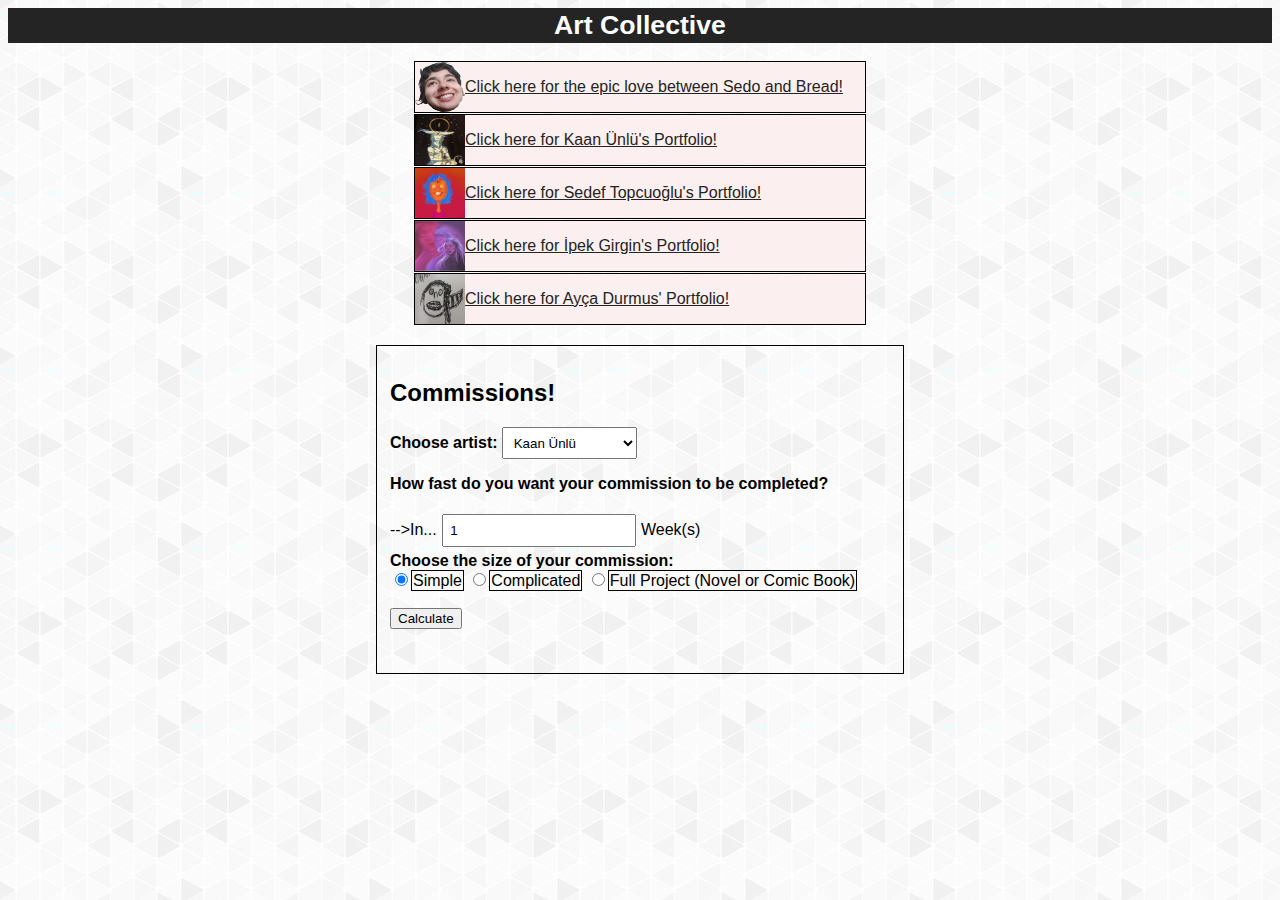
==== index.html @ 6aa2db75 "uhhhh" ====
<html>
    <head>
        <title>Main Page</title>
        <meta charset="UTF-8">
        <meta name="viewport" content="width=device-width, initial-scale=1.0">
        <script src="script\jquery-3.4.1.min.js" type="text/javascript"></script>
        <script src="script\main.js" type="text/javascript"> </script>
        <link rel="stylesheet" type="text/css" href="script\main.css">
        <style>
        body{
          background-image: url("images/mainbg.png");
        }
        </style>
    </head>
    <body>
      <h1>Art Collective</h1>
      <div id="portfolio">
        <div id= "game" class="port">
          <img src="images\sedef normal.png" class="icons">
          <p> <a href="game.html">Click here for the epic love between Sedo and Bread!</a></p>
        </div>
        <div id= kaan class="port">
          <img src="images\kaan\icon.jpg" class="icons">
          <p> <a href="kaan.html">Click here for Kaan Ünlü's Portfolio! </a></p>
        </div>

        <div id=sedef class="port">
          <img src="images\sedef\icon.PNG" class="icons">
          <p> <a href="sedef.html">Click here for Sedef Topcuoğlu's Portfolio!</a></p>
        </div>

        <div id=ipek class="port">
          <img src="images\ipek\icon.jpeg" class="icons">
          <p> <a href="ipek.html">Click here for İpek Girgin's Portfolio!</a></p>
        </div>

        <div id=ayca class="port">
          <img src="images\ayca\icon.jpeg" class="icons">
          <p> <a href="ayca.html">Click here for Ayça Durmus' Portfolio!</a></p>
        </div>
    </div>
      <div id="form">
      <h2>Commissions!</h2>
      <b>Choose artist:</b>
      <select name="artist" id="artist">
        <option value="0">Kaan Ünlü</option>
        <option value="1">Sedef Topçuoğlu</option>
        <option value="2">İpek Girgin</option>
        <option value="3">Ayça Durmuş</option>
      </select>

      <p><b>How fast do you want your commission to be completed?</b></p>
      -->In...<input type="text" name="time" value="1" id="time">Week(s)
      <br/>

      <b>Choose the size of your commission:</b><br/>
      <input type="radio" name="size" id="size" value="0" checked><span>Simple</span>
      <input type="radio" name="size" id="size" value="1"><span>Complicated</span>
      <input type="radio" name="size" id ="size"value="2"><span>Full Project (Novel or Comic Book)</span>

      <br/><br/><button id="button">Calculate</button>
      <div id="res"></div>
      <br/>
    </div>

    </body>
</html>
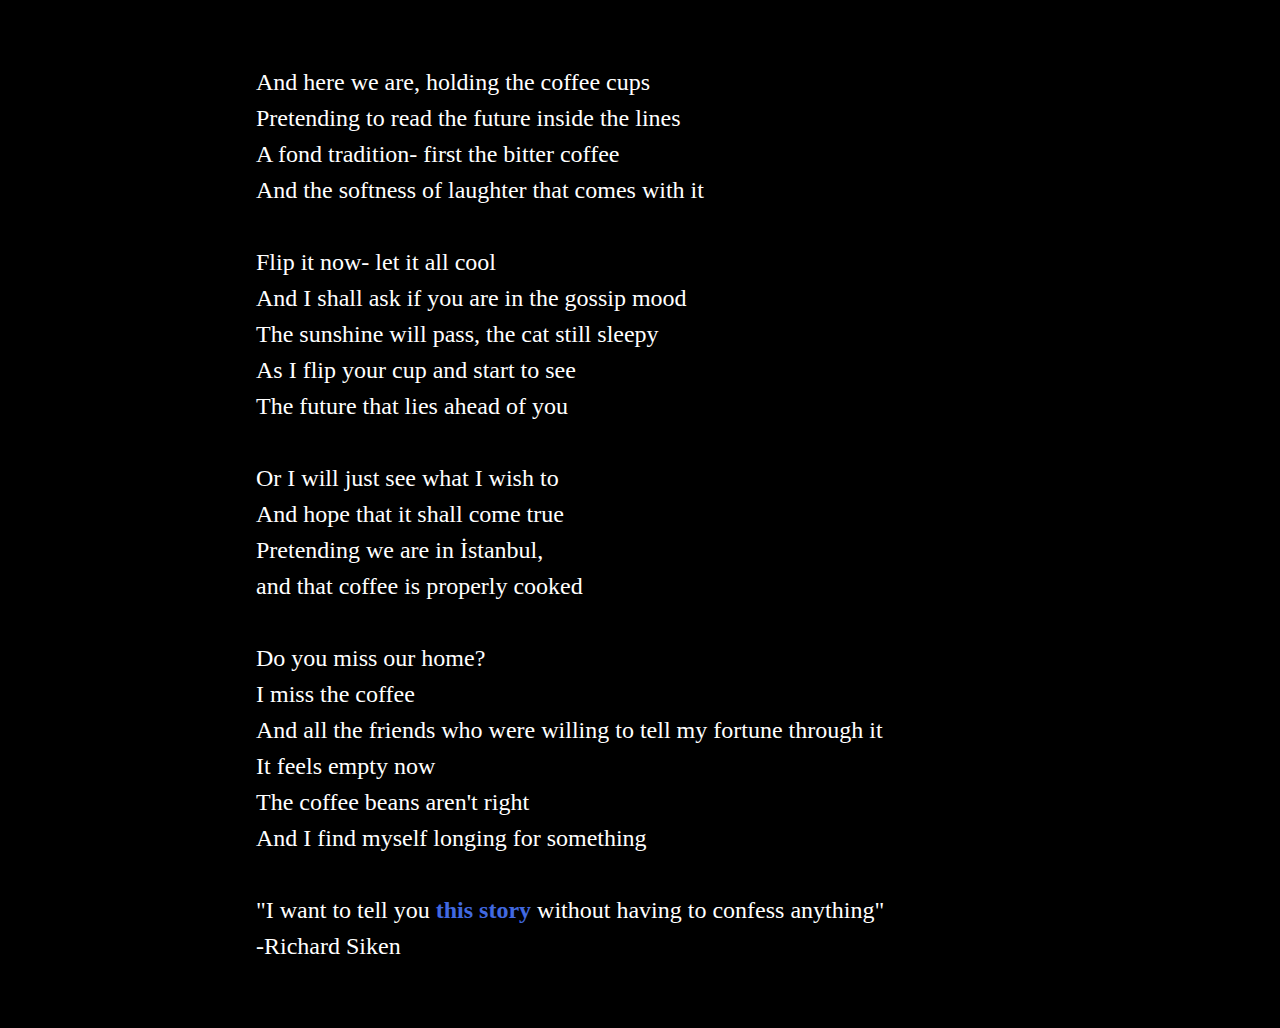
==== commit 4f70fe1d: "Added Twine" ====
--- a/index.html
+++ b/index.html
@@ -1,67 +1,207 @@
+<!DOCTYPE html>
 <html>
-    <head>
-        <title>Main Page</title>
-        <meta charset="UTF-8">
-        <meta name="viewport" content="width=device-width, initial-scale=1.0">
-        <script src="script\jquery-3.4.1.min.js" type="text/javascript"></script>
-        <script src="script\main.js" type="text/javascript"> </script>
-        <link rel="stylesheet" type="text/css" href="script\main.css">
-        <style>
-        body{
-          background-image: url("images/mainbg.png");
-        }
-        </style>
-    </head>
-    <body>
-      <h1>Art Collective</h1>
-      <div id="portfolio">
-        <div id= "game" class="port">
-          <img src="images\sedef normal.png" class="icons">
-          <p> <a href="game.html">Click here for the epic love between Sedo and Bread!</a></p>
-        </div>
-        <div id= kaan class="port">
-          <img src="images\kaan\icon.jpg" class="icons">
-          <p> <a href="kaan.html">Click here for Kaan Ünlü's Portfolio! </a></p>
-        </div>
-
-        <div id=sedef class="port">
-          <img src="images\sedef\icon.PNG" class="icons">
-          <p> <a href="sedef.html">Click here for Sedef Topcuoğlu's Portfolio!</a></p>
-        </div>
-
-        <div id=ipek class="port">
-          <img src="images\ipek\icon.jpeg" class="icons">
-          <p> <a href="ipek.html">Click here for İpek Girgin's Portfolio!</a></p>
-        </div>
-
-        <div id=ayca class="port">
-          <img src="images\ayca\icon.jpeg" class="icons">
-          <p> <a href="ayca.html">Click here for Ayça Durmus' Portfolio!</a></p>
-        </div>
-    </div>
-      <div id="form">
-      <h2>Commissions!</h2>
-      <b>Choose artist:</b>
-      <select name="artist" id="artist">
-        <option value="0">Kaan Ünlü</option>
-        <option value="1">Sedef Topçuoğlu</option>
-        <option value="2">İpek Girgin</option>
-        <option value="3">Ayça Durmuş</option>
-      </select>
-
-      <p><b>How fast do you want your commission to be completed?</b></p>
-      -->In...<input type="text" name="time" value="1" id="time">Week(s)
-      <br/>
-
-      <b>Choose the size of your commission:</b><br/>
-      <input type="radio" name="size" id="size" value="0" checked><span>Simple</span>
-      <input type="radio" name="size" id="size" value="1"><span>Complicated</span>
-      <input type="radio" name="size" id ="size"value="2"><span>Full Project (Novel or Comic Book)</span>
-
-      <br/><br/><button id="button">Calculate</button>
-      <div id="res"></div>
-      <br/>
-    </div>
-
-    </body>
+<head>
+<meta charset="utf-8">
+<title>what the eye sees</title>
+<style title="Twine CSS">@-webkit-keyframes appear{0%{opacity:0}to{opacity:1}}@keyframes appear{0%{opacity:0}to{opacity:1}}@-webkit-keyframes fade-in-out{0%,to{opacity:0}50%{opacity:1}}@keyframes fade-in-out{0%,to{opacity:0}50%{opacity:1}}@-webkit-keyframes rumble{50%{-webkit-transform:translateY(-0.2em);transform:translateY(-0.2em)}}@keyframes rumble{50%{-webkit-transform:translateY(-0.2em);transform:translateY(-0.2em)}}@-webkit-keyframes shudder{50%{-webkit-transform:translateX(0.2em);transform:translateX(0.2em)}}@keyframes shudder{50%{-webkit-transform:translateX(0.2em);transform:translateX(0.2em)}}@-webkit-keyframes box-flash{0%{background-color:white;color:white}}@keyframes box-flash{0%{background-color:white;color:white}}@-webkit-keyframes pulse{0%{-webkit-transform:scale(0, 0);transform:scale(0, 0)}20%{-webkit-transform:scale(1.2, 1.2);transform:scale(1.2, 1.2)}40%{-webkit-transform:scale(0.9, 0.9);transform:scale(0.9, 0.9)}60%{-webkit-transform:scale(1.05, 1.05);transform:scale(1.05, 1.05)}80%{-webkit-transform:scale(0.925, 0.925);transform:scale(0.925, 0.925)}to{-webkit-transform:scale(1, 1);transform:scale(1, 1)}}@keyframes pulse{0%{-webkit-transform:scale(0, 0);transform:scale(0, 0)}20%{-webkit-transform:scale(1.2, 1.2);transform:scale(1.2, 1.2)}40%{-webkit-transform:scale(0.9, 0.9);transform:scale(0.9, 0.9)}60%{-webkit-transform:scale(1.05, 1.05);transform:scale(1.05, 1.05)}80%{-webkit-transform:scale(0.925, 0.925);transform:scale(0.925, 0.925)}to{-webkit-transform:scale(1, 1);transform:scale(1, 1)}}@-webkit-keyframes shudder-in{0%, to{-webkit-transform:translateX(0em);transform:translateX(0em)}5%, 25%, 45%{-webkit-transform:translateX(-1em);transform:translateX(-1em)}15%, 35%, 55%{-webkit-transform:translateX(1em);transform:translateX(1em)}65%{-webkit-transform:translateX(-0.6em);transform:translateX(-0.6em)}75%{-webkit-transform:translateX(0.6em);transform:translateX(0.6em)}85%{-webkit-transform:translateX(-0.2em);transform:translateX(-0.2em)}95%{-webkit-transform:translateX(0.2em);transform:translateX(0.2em)}}@keyframes shudder-in{0%, to{-webkit-transform:translateX(0em);transform:translateX(0em)}5%, 25%, 45%{-webkit-transform:translateX(-1em);transform:translateX(-1em)}15%, 35%, 55%{-webkit-transform:translateX(1em);transform:translateX(1em)}65%{-webkit-transform:translateX(-0.6em);transform:translateX(-0.6em)}75%{-webkit-transform:translateX(0.6em);transform:translateX(0.6em)}85%{-webkit-transform:translateX(-0.2em);transform:translateX(-0.2em)}95%{-webkit-transform:translateX(0.2em);transform:translateX(0.2em)}}.debug-mode tw-expression[type=hookref]{background-color:rgba(115,123,140,0.15)}.debug-mode tw-expression[type=hookref]::after{font-size:0.8rem;padding-left:0.2rem;padding-right:0.2rem;vertical-align:top;content:"?" attr(name)}.debug-mode tw-expression[type=variable]{background-color:rgba(140,128,115,0.15)}.debug-mode tw-expression[type=variable]::after{font-size:0.8rem;padding-left:0.2rem;padding-right:0.2rem;vertical-align:top;content:"$" attr(name)}.debug-mode tw-expression[type=tempVariable]{background-color:rgba(140,128,115,0.15)}.debug-mode tw-expression[type=tempVariable]::after{font-size:0.8rem;padding-left:0.2rem;padding-right:0.2rem;vertical-align:top;content:"_" attr(name)}.debug-mode tw-expression[type=macro]:nth-of-type(4n+0){background-color:rgba(136,153,102,0.15)}.debug-mode tw-expression[type=macro]:nth-of-type(2n+1){background-color:rgba(102,153,102,0.15)}.debug-mode tw-expression[type=macro]:nth-of-type(4n+2){background-color:rgba(102,153,136,0.15)}.debug-mode tw-expression[type=macro][name="display"]{background-color:rgba(0,170,255,0.1) !important}.debug-mode tw-expression[type=macro][name="if"],.debug-mode tw-expression[type=macro][name="if"]+tw-hook:not([name]),.debug-mode tw-expression[type=macro][name="unless"],.debug-mode tw-expression[type=macro][name="unless"]+tw-hook:not([name]),.debug-mode tw-expression[type=macro][name="elseif"],.debug-mode tw-expression[type=macro][name="elseif"]+tw-hook:not([name]),.debug-mode tw-expression[type=macro][name="else"],.debug-mode tw-expression[type=macro][name="else"]+tw-hook:not([name]){background-color:rgba(0,255,0,0.1) !important}.debug-mode tw-expression[type=macro].false{background-color:rgba(255,0,0,0.2) !important}.debug-mode tw-expression[type=macro].false+tw-hook:not([name]){display:none}.debug-mode tw-expression[type=macro][name="a"],.debug-mode tw-expression[type=macro][name="array"],.debug-mode tw-expression[type=macro][name="datamap"],.debug-mode tw-expression[type=macro][name="dataset"],.debug-mode tw-expression[type=macro][name="colour"],.debug-mode tw-expression[type=macro][name="color"],.debug-mode tw-expression[type=macro][name="num"],.debug-mode tw-expression[type=macro][name="number"],.debug-mode tw-expression[type=macro][name="text"],.debug-mode tw-expression[type=macro][name="print"]{background-color:rgba(255,255,0,0.2) !important}.debug-mode tw-expression[type=macro][name="put"],.debug-mode tw-expression[type=macro][name="set"]{background-color:rgba(255,128,0,0.2) !important}.debug-mode tw-expression[type=macro][name="script"]{background-color:rgba(255,191,0,0.2) !important}.debug-mode tw-expression[type=macro][name="style"]{background-color:rgba(185,198,198,0.2) !important}.debug-mode tw-expression[type=macro][name^="link"],.debug-mode tw-expression[type=macro][name^="click"],.debug-mode tw-expression[type=macro][name^="mouseover"],.debug-mode tw-expression[type=macro][name^="mouseout"]{background-color:rgba(128,223,32,0.2) !important}.debug-mode tw-expression[type=macro][name^="replace"],.debug-mode tw-expression[type=macro][name^="prepend"],.debug-mode tw-expression[type=macro][name^="append"],.debug-mode tw-expression[type=macro][name^="remove"]{background-color:rgba(223,96,32,0.2) !important}.debug-mode tw-expression[type=macro][name="live"]{background-color:rgba(32,96,223,0.2) !important}.debug-mode tw-expression[type=macro]::before{content:"(" attr(name) ":)";padding:0 0.5rem;font-size:1rem;vertical-align:middle;line-height:normal;background-color:inherit;border:1px solid rgba(255,255,255,0.5)}.debug-mode tw-hook{background-color:rgba(0,85,255,0.1) !important}.debug-mode tw-hook::before{font-size:0.8rem;padding-left:0.2rem;padding-right:0.2rem;vertical-align:top;content:"["}.debug-mode tw-hook::after{font-size:0.8rem;padding-left:0.2rem;padding-right:0.2rem;vertical-align:top;content:"]"}.debug-mode tw-hook[name]::after{font-size:0.8rem;padding-left:0.2rem;padding-right:0.2rem;vertical-align:top;content:"]<" attr(name) "|"}.debug-mode tw-pseudo-hook{background-color:rgba(255,170,0,0.1) !important}.debug-mode tw-collapsed::before{font-size:0.8rem;padding-left:0.2rem;padding-right:0.2rem;vertical-align:top;content:"{"}.debug-mode tw-collapsed::after{font-size:0.8rem;padding-left:0.2rem;padding-right:0.2rem;vertical-align:top;content:"}"}.debug-mode tw-verbatim::before,.debug-mode tw-verbatim::after{font-size:0.8rem;padding-left:0.2rem;padding-right:0.2rem;vertical-align:top;content:"`"}.debug-mode tw-align[style*="text-align: center"]{background:linear-gradient(to right, rgba(255,204,189,0) 0%, rgba(255,204,189,0.25) 50%, rgba(255,204,189,0) 100%)}.debug-mode tw-align[style*="text-align: left"]{background:linear-gradient(to right, rgba(255,204,189,0.25) 0%, rgba(255,204,189,0) 100%)}.debug-mode tw-align[style*="text-align: right"]{background:linear-gradient(to right, rgba(255,204,189,0) 0%, rgba(255,204,189,0.25) 100%)}.debug-mode tw-column{background-color:rgba(189,228,255,0.2)}.debug-mode tw-enchantment{animation:enchantment 0.5s infinite;-webkit-animation:enchantment 0.5s infinite;border:1px solid}.debug-mode tw-link::after,.debug-mode tw-broken-link::after{font-size:0.8rem;padding-left:0.2rem;padding-right:0.2rem;vertical-align:top;content:attr(passage-name)}.debug-mode tw-include{background-color:rgba(204,128,51,0.1)}.debug-mode tw-include::before{font-size:0.8rem;padding-left:0.2rem;padding-right:0.2rem;vertical-align:top;content:attr(type) ' "' attr(title) '"'}@keyframes enchantment{0%,to{border-color:#ffb366}50%{border-color:#6fc}}@-webkit-keyframes enchantment{0%,to{border-color:#ffb366}50%{border-color:#6fc}}tw-debugger{position:fixed;box-sizing:border-box;bottom:0;right:0;z-index:999999;min-width:10em;min-height:1em;padding:1em;font-size:1.25em;font-family:sans-serif;border-left:solid #000 2px;border-top:solid #000 2px;border-top-left-radius:.5em;background:#fff;opacity:1}tw-debugger select{margin-right:1em;width:12em}tw-debugger .show-invisibles{border-radius:3px;border:solid #999 1px;background-color:#fff;font-size:inherit}.debug-mode tw-debugger .show-invisibles{background-color:#eee;box-shadow:inset #ddd 3px 5px 0.5em}tw-debugger .variables{display:-webkit-box;display:-webkit-flex;display:-moz-flex;display:-ms-flexbox;display:flex;-webkit-box-direction:normal;-webkit-box-orient:vertical;-webkit-flex-direction:column;-moz-flex-direction:column;-ms-flex-direction:column;flex-direction:column;position:absolute;bottom:100%;left:-2px;right:0;padding:1em;max-height:90vh;overflow-y:scroll;overflow-x:hidden;z-index:999998;background:#fff;border:inherit;border-top-left-radius:.5em;border-bottom-left-radius:.5em;font-size:0.8em}tw-debugger .variables:empty{display:none}tw-debugger .variables .variable-row{display:-webkit-box;display:-webkit-flex;display:-moz-flex;display:-ms-flexbox;display:flex;-webkit-box-direction:normal;-webkit-box-orient:horizontal;-webkit-flex-direction:row;-moz-flex-direction:row;-ms-flex-direction:row;flex-direction:row}tw-debugger .variables .variable-row:nth-child(2n){background:#EEE}tw-debugger .variables .variable-name{display:inline-block;width:50%}tw-debugger .variables .variable-name::before{content:"$"}tw-debugger .variables .variable-value{display:inline-block;width:50%}tw-link,.link,tw-icon,.enchantment-clickblock{cursor:pointer}tw-link,.enchantment-link{color:#4169E1;font-weight:bold;text-decoration:none;transition:color 0.2s ease-in-out}tw-link:hover,.enchantment-link:hover{color:#00bfff}tw-link:active,.enchantment-link:active{color:#DD4B39}.visited{color:#6941e1}.visited:hover{color:#E3E}tw-broken-link{color:#993333;border-bottom:2px solid #993333;cursor:not-allowed}.enchantment-mouseover{border-bottom:1px dashed #666}.enchantment-mouseout{border:rgba(64,149,191,0.25) 1px solid}.enchantment-mouseout:hover{background-color:rgba(64,149,191,0.25);border:transparent 1px solid;border-radius:0.2em}.enchantment-clickblock{box-shadow:inset 0 0 0 0.5vmax;display:block;color:rgba(65,105,225,0.5);transition:color 0.2s ease-in-out}.enchantment-clickblock:hover{color:rgba(0,191,255,0.5)}.enchantment-clickblock:active{color:rgba(222,78,59,0.5)}html{margin:0;height:100%;overflow-x:hidden}*,:before,:after{position:relative;box-sizing:inherit}body{margin:0;height:100%}tw-storydata{display:none}tw-story{display:-webkit-box;display:-webkit-flex;display:-moz-flex;display:-ms-flexbox;display:flex;-webkit-box-direction:normal;-webkit-box-orient:vertical;-webkit-flex-direction:column;-moz-flex-direction:column;-ms-flex-direction:column;flex-direction:column;font:100% Georgia, serif;box-sizing:border-box;width:100%;min-height:100%;font-size:1.5em;line-height:1.5em;padding:5% 20%;margin:0;background-color:#000;color:#fff}tw-passage{display:block}br+br{display:block;height:0;margin:0.8ex 0}tw-sidebar{left:-5em;width:3em;position:absolute;text-align:center;display:block}tw-icon{display:block;margin:0.5em 0;opacity:0.1;font-size:2.75em}tw-icon:hover{opacity:0.3}tw-hook:empty,tw-expression:empty{display:none}tw-error{display:inline-block;border-radius:0.2em;padding:0.2em;font-size:1rem;cursor:help}tw-error.error{background-color:rgba(223,58,190,0.4);color:#fff}tw-error.warning{background-color:rgba(223,140,58,0.4);color:#fff;display:none}.debug-mode tw-error.warning{display:inline}tw-error-explanation{display:block;font-size:0.8rem;line-height:1rem}tw-error-explanation-button{cursor:pointer;line-height:0em;border-radius:1px;border:1px solid black;font-size:0.8rem;margin:0 0.4rem;opacity:0.5}tw-error-explanation-button .folddown-arrowhead{display:inline-block}tw-notifier{border-radius:0.2em;padding:0.2em;font-size:1rem;background-color:rgba(223,182,58,0.4);display:none}.debug-mode tw-notifier{display:inline}tw-notifier::before{content:attr(message)}tw-colour{border:1px solid black;display:inline-block;width:1em;height:1em}h1{font-size:3em}h2{font-size:2.25em}h3{font-size:1.75em}h1,h2,h3,h4,h5,h6{line-height:1rem;margin:0.3em 0 0.6em 0}pre{font-size:1rem}small{font-size:70%}big{font-size:120%}mark{color:rgba(0,0,0,0.6);background-color:#ff9}ins{color:rgba(0,0,0,0.6);background-color:rgba(255,242,204,0.5);border-radius:0.5em;box-shadow:0em 0em 0.2em #ffe699;text-decoration:none}del{background-color:#000;text-decoration:none}center{text-align:center;margin:0 auto;width:60%}blink{text-decoration:none;animation:fade-in-out 1s steps(1, end) infinite alternate;-webkit-animation:fade-in-out 1s steps(1, end) infinite alternate}tw-align{display:block}tw-columns{display:-webkit-box;display:-webkit-flex;display:-moz-flex;display:-ms-flexbox;display:flex;-webkit-box-direction:normal;-webkit-box-orient:horizontal;-webkit-flex-direction:row;-moz-flex-direction:row;-ms-flex-direction:row;flex-direction:row;-webkit-box-pack:justify;-ms-flex-pack:justify;-webkit-justify-content:space-between;-moz-justify-content:space-between;justify-content:space-between}tw-outline{color:white;text-shadow:-1px -1px 0 #000, 1px -1px 0 #000, -1px 1px 0 #000, 1px 1px 0 #000}tw-shadow{text-shadow:0.08em 0.08em 0.08em #000}tw-emboss{text-shadow:0.08em 0.08em 0em #000;color:white}tw-condense{letter-spacing:-0.08em}tw-expand{letter-spacing:0.1em}tw-blur{color:transparent;text-shadow:0em 0em 0.08em #000}tw-blurrier{color:transparent;text-shadow:0em 0em 0.2em #000}tw-blurrier::selection{background-color:transparent;color:transparent}tw-blurrier::-moz-selection{background-color:transparent;color:transparent}tw-smear{color:transparent;text-shadow:0em 0em 0.02em rgba(0,0,0,0.75),-0.2em 0em 0.5em rgba(0,0,0,0.5),0.2em 0em 0.5em rgba(0,0,0,0.5)}tw-mirror{display:inline-block;transform:scaleX(-1);-webkit-transform:scaleX(-1)}tw-upside-down{display:inline-block;transform:scaleY(-1);-webkit-transform:scaleY(-1)}tw-fade-in-out{text-decoration:none;animation:fade-in-out 2s ease-in-out infinite alternate;-webkit-animation:fade-in-out 2s ease-in-out infinite alternate}tw-rumble{-webkit-animation:rumble linear 0.1s 0s infinite;animation:rumble linear 0.1s 0s infinite;display:inline-block}tw-shudder{-webkit-animation:shudder linear 0.1s 0s infinite;animation:shudder linear 0.1s 0s infinite;display:inline-block}tw-shudder-in{animation:shudder-in 1s ease-out;-webkit-animation:shudder-in 1s ease-out}.transition-in{-webkit-animation:appear 0ms step-start;animation:appear 0ms step-start}.transition-out{-webkit-animation:appear 0ms step-end;animation:appear 0ms step-end}[data-t8n^=fade-in].transition-in{-webkit-animation:appear .8s;animation:appear .8s}[data-t8n^=fade-in].transition-out{display:none}[data-t8n^=dissolve].transition-in{-webkit-animation:appear .8s;animation:appear .8s}[data-t8n^=dissolve].transition-out{-webkit-animation:appear .8s reverse;animation:appear .8s reverse}[data-t8n^=shudder-in].transition-in,.transition-in[data-t8n^=shudder]{display:inline-block;-webkit-animation:shudder-in .8s;animation:shudder-in .8s}[data-t8n^=shudder-out].transition-out,.transition-out[data-t8n^=shudder]{display:inline-block;-webkit-animation:shudder-out .8s;animation:shudder-out .8s}[data-t8n^=boxflash].transition-in{-webkit-animation:box-flash .8s;animation:box-flash .8s}[data-t8n^=pulse].transition-in{-webkit-animation:pulse .8s;animation:pulse .8s;display:inline-block}[data-t8n^=pulse].transition-out{-webkit-animation:pulse .8s reverse;animation:pulse .8s reverse;display:inline-block}[data-t8n$=fast]{animation-duration:.4s;-webkit-animation-duration:.4s}[data-t8n$=slow]{animation-duration:1.6s;-webkit-animation-duration:1.6s}
+</style>
+</head>
+
+<body>
+
+<tw-story></tw-story>
+
+<tw-storydata name="what the eye sees" startnode="19" creator="Twine" creator-version="2.1.3" ifid="ED20FEC3-458A-46B2-85D0-26AB74E06569" format="Harlowe" format-version="2.0.1" options="" hidden><style role="stylesheet" id="twine-user-stylesheet" type="text/twine-css">tw-sidebar tw-icon.redo {
+ display: none;
+}
+tw-sidebar tw-icon.undo {
+ display: none;
+}
+
+
+
+
+
+
+
+
+
+
+
+
+
+
+
+
+
+
+
+
+
+</style><script role="script" id="twine-user-script" type="text/twine-javascript">
+
+
+
+
+
+
+
+
+
+
+
+
+
+
+
+
+
+
+
+
+
+</script><tw-passagedata pid="1" name="Beginning" tags="" position="221,402">&quot;So, what do you have here for me today?&quot; Her eyes glitter with excitement again, typical of Cansu. Her soft smile turns snarky, her eyes squinting slightly. You brush her off. &quot;The typical&quot;.
+
+[[Ask her about her day]]
+[[Just hand over the cup]]
+[[Look at the room]]</tw-passagedata><tw-passagedata pid="2" name="Ask her about her day" tags="" position="21,335">&quot;Well, the usual&quot;, she trails off. She sips her tea, covering her face partially. Her eyes are cast upon her cup for a while, as it warms her hands. The steam clouds her eyeglasses.
+
+&quot;Nothing really changes here, you know. Mostly waiting&quot;, she turns to her bookcase full of battered books and trinkets. &quot;It would be nice to have more stories but&quot;, her smile comes back, &quot;You are here&quot;.
+
+[[&quot;Anyways, shall we start?&quot;-&gt;Just hand over the cup]]</tw-passagedata><tw-passagedata pid="3" name="Just hand over the cup" tags="" position="373,242">You hand her the cup and sit down back. The usual. The curtains dance with the wind as Zerdeçal leaves Cansu&#x27;s lap- what a betrayal, moving slightly when he was taking a nap? 
+
+Cansu&#x27;s eyes are cast down on the cup. The small cup that contained some Turkish coffee minutes ago, its remaining cooled down in vague shapes, waiting for the eye. Her thin, callous fingers handles the cups gently- tilting it slightly to catch the sunrays, as if hunting butterflies with a net. As if the images could be lost any second. She hums in a tone foreign to your friendship: &quot;Maybe you should read this one instead&quot;.
+
+The suggestion gently hangs on the air, not like a suggestion- it feels as if this path was waiting for you till the beginning. Unseen so far, but finally materalising out of fragile whispers.
+
+&quot;I don&#x27;t think it is the time,&quot; you mutter. Zerdeçal decides to head for your lap instead of conquering the shelfs full of wonders, &quot;Maybe later&quot;.
+
+She hands you the cup anyway, her eyes traquil and her smile understanding. Her hand hangs in the air, holding the cup like a holy relic. Her voice is clear, but gentle: &quot;I have ran out of things to see&quot;.
+
+[[&quot;Why now?&quot;-&gt;Denial1]]
+[[&quot;I am sure you have more to tell!&quot;-&gt;Denial2]]</tw-passagedata><tw-passagedata pid="4" name="Look at the room" tags="" position="191,183">The lazy cat sitting on [[Cansu]]&#x27;s lap purrs loudly. [[Zerdeçal]] seems to be relaxed on his favorite place to nap. Cansu absentmindedly pets him in lazy movements- her friends dig in his fur slowly and you can see his fur slowly flying in the late-afternoon sun. 
+
+The room is covered in plants in many shapes and colours, a [[vine]] hanging lazily down a shelf and kissing the dark red carpet. The carpet is woven in many shapes and colours. You can swear you can hear a story slipping between the ancient shapes. The story is interrupted by Zerdeçal&#x27;s toy mouse- loved, therefore in bad shape. The curtain regularly hides it from your eyes with every passing wind.
+
+You can hear the faint sound of the music coming from the [[TV]] in the corner, filling the background with sounds- mostly ignored, partially heard.
+
+Cansu is waiting for you expectantly.
+[[Right, the cup -&gt;Just hand over the cup]]
+[[How was your day?-&gt;Ask her about her day]]</tw-passagedata><tw-passagedata pid="5" name="Cansu" tags="" position="2,186">You have known her for quite a long time, haven&#x27;t you? How does the time pass! You can&#x27;t quite recall the first time you saw her, but it hardly matters. You are here now, with her. Her light brown hair falls on her shoulders messily, her hairband barely containing her wild hair. Her eyes, always gentle and loving, stares at you now, waiting for your answer.
+
+How wonderful she makes you feel! And how tranquil you feel in this room where nothing but the serene sun touches you. Just you and her. Her summer dress ends on her knees, revealing subtle scars: little scars resembling the night sky where you two would venture on adventures.
+
+She is sipping her tea. Her lipstick leaves vague trails behind, like a reminder of her existence. &quot;I was here-&quot;, the mark screams on the porcelain, &quot;I was here!&quot;.
+
+[[Snap out of it-&gt;Look at the room]]</tw-passagedata><tw-passagedata pid="6" name="Zerdeçal" tags="" position="33,51">Your favorite cat!- which doesn&#x27;t mean a lot. You are not a cat person, you never were. But you grew fond of this one. You watch him go on his business whenever you visit: he walks around the pots with elegance and a certain dignity, as if he has always owned the place. He sleeps wherever, whenever. Typical cat business. He reminds you of your chidhood dog, your hotblooded friend, always looking out the window, wishing for the sun, the seaside, the roads filled with people. Your eyes glide to windows- there is always sunlight coming in, the late afternoon sun washing over the dark green plain sofa, worn down by the years. The sunrays penetrating the tulle curtains invite you to the balcony, and you think you saw more plants and a couple of chairs to relax on in the balcony-
+
+[[Snap out of it-&gt;Look at the room]]</tw-passagedata><tw-passagedata pid="7" name="vine" tags="" position="164,16">When did she start to cover the house in plants? You can not really recall. It doesn&#x27;t matter. The lovely fragnance of the room is intoxitacing. You can see how the humid hangs in the air, swirling and dancing like a small ballerina. You remember the rusty yellow skies and the iron pillar that reached high and high, till you find yourself in a-
+
+[[Snap out of it-&gt;Look at the room]]</tw-passagedata><tw-passagedata pid="8" name="TV" tags="" position="304,25">The CRT TV, unloved and uncared for. It always sits on the corner, broadcasting a song competition. The music hangs in the air and the melody feels familiar- do you remember it? What was her name, that singer whose silk-like hair coming down to her waist? Always adorned with flowers, her smile worth thousands... But you can not recall. Maybe it is better this way.
+
+You wonder who is going to win this season? Which season are they even on now?
+
+[[Irrevelant-&gt;Look at the room]]</tw-passagedata><tw-passagedata pid="9" name="Denial1" tags="" position="393,414">She shruggs. &quot;Why not? You didn&#x27;t ask this question when I read your story last time,&quot; she leans over closer, &quot;Just take it&quot;.
+
+Maybe pleading for time won&#x27;t help, a lingering whispers drags your body heavier into the couch.
+
+[[&quot;Please&quot;-&gt;Taking the cup]]</tw-passagedata><tw-passagedata pid="10" name="Denial2" tags="" position="531,292">&quot;You have an eye for the details,&quot; you go on. But is your heart in the words? Her smile does not falter and her hand resists your words. You feel your nails digging into your hands, leaving marks where there should be none. &quot;Please, just,&quot; you inhale as slow as possible, &quot;I am not ready. I mean it&quot;.
+
+[[But the cup stays where it is -&gt;Taking the cup]]</tw-passagedata><tw-passagedata pid="11" name="Taking the cup" tags="" position="612,422">Your fingers brush against each other faintly as you take the cup. The cup no longer radiates any kind of warmth. Its warmth, its smell tingling your nose, the brown luqiud with a hint of foam- they all feel like distant memories. The smooth porcelain clings to your hands stubbornly, as if begging to be read.
+
+Cansu waits. Her smile stays the same, never faltering. You flip the cup and peak inside.
+
+&quot;What do you see?&quot;
+
+&quot;[[An alley, a dark, menacing alley. I know that it is in the middle of a big city but no one seems to be around-&gt;The Alley begin]]
+&quot;[[A green hill in the middle of nowhere, there is a white house on top of it. Seems empty-&gt;The Hill begin]]</tw-passagedata><tw-passagedata pid="12" name="The Alley begin" tags="" position="747,187">Cansu looks at you, tilting her head slightly. You turn your gaze back to the lonely line of brown in the middle of the chaos. You see a small dot in the middle of the line.
+
+&quot;You see,&quot; you lean forward and show the dot, &quot;It is me&quot;. 
+&quot;And what are you doing there?&quot;
+
+You turn your gaze back to the cup. &quot;What do you think?&quot;
+Cansu takes a deep breath. &quot;Honey, that is cheating&quot;. You can see that her gaze is still soft, but determined. Her voice comforms your observations, coming out as soft as her hands on your hair whenever she braids it. You remember how tight the braids would feel, but your reflection in the mirror was worth it. 
+
+Cansu snaps you out of your thoughts, &quot;What are you doing there?&quot;
+
+[[Waiting for you-&gt;alley-a2]]
+[[Enjoying the silence-&gt;alley-a1]]</tw-passagedata><tw-passagedata pid="13" name="The Hill begin" tags="" position="468,620">Double-click this passage to edit it.</tw-passagedata><tw-passagedata pid="14" name="self note" tags="" position="472,80">two potential ending:
+
+*get stuck here forever
+*wake up to repeat it again (optional, not sure)
+*leave forever
+
+both routes can lead to 3 of these endings. they just take different narratives
+
+alley: you can go to the bar with cansu or meet her there
+  *meeting her there: you can decide to stay with her through whatever / you can understand that something is fishy and move on
+  
+   *going there with her: you can try to get her out of a problem you got into / you can go along with it, getting buried deeper
+   
+   **snap out of itler daha hectic hale gelebilir (daha sonra?)
+   **write a small poem to explain coffee fortune telling zamazingo</tw-passagedata><tw-passagedata pid="15" name="alley-a1" tags="" position="896,335">Double-click this passage to edit it.</tw-passagedata><tw-passagedata pid="16" name="alley-a2" tags="" position="969,60">&quot;I am waiting for you. My hands are tight around my bag straps. But I am not afraid. I am sitting on a barely-standing wooden cast and patiently waiting for you. I swear I can smell something rotting. My stomach turns and begs me to leave but- I am waiting. I know you will be here soon&quot;.
+
+Are you still sure you feel grounded? And since when are your hands slightly covered with Zerdeçal&#x27;s fur. You look down. Here lies Zerdeçal, calm, purring on your lap and shedding fur as usual, just for your slightly sweaty hands to catch it. You wipe your hands to the couch. Cansu clears her throat.
+
+&quot;But do I come?&quot;
+
+[[Yes. You are in a long summer dress. The lights are dim but I can see glitter on your cheeks-&gt;alley-a2.1]]
+
+[[Yes. You are in a long summer dress. Your make-up is smudged and your knees are bloody-&gt;alley-a2.2]]</tw-passagedata><tw-passagedata pid="17" name="alley-a2.1" tags="" position="1208,59">&quot;You shine and I smile at you. You take my hand and take me deeper into the valley.&quot; You smile as you feel a tug in your chest- a subtle melancholy dressed as memory. You turn your head towards her shelves: &quot;Do you remember this,&quot; you point at a wine glass. It has a faint print on it, an octopus holding a drink with all of its tentacles. The glass is empty, capturing the late afternoon lights and returning them coyly. &quot;We stole it that day. In the bar with million lights&quot;.
+
+You close your eyes for a sec and feel the flashing blue, red, green lights behind your eyelids again. People breathing and shouting over the music- the humid getting denser with every step. You find yourself in a maze made out of bars, intervined. The lines blurr between their territories and blend into a single entity. The vines hanging over the overlooking balcony tickle your sweaty face as you elbow your way in the crowd. Her hand tugs yours, squezing it in a silent code of reassurance.
+
+Cansu snaps you out of it all. &quot;So you see the bar in the cup? What next?&quot;</tw-passagedata><tw-passagedata pid="18" name="alley-a2.2" tags="" position="1178,258">Double-click this passage to edit it.</tw-passagedata><tw-passagedata pid="19" name="Epigraph" tags="" position="178,549">And here we are, holding the coffee cups
+Pretending to read the future inside the lines
+A fond tradition- first the bitter coffee
+And the softness of laughter that comes with it
+
+Flip it now- let it all cool
+And I shall ask if you are in the gossip mood
+The sunshine will pass, the cat still sleepy
+As I flip your cup and start to see
+The future that lies ahead of you
+
+Or I will just see what I wish to
+And hope that it shall come true
+Pretending we are in İstanbul,
+and that coffee is properly cooked
+
+Do you miss our home?
+I miss the coffee
+And all the friends who were willing to tell my fortune through it
+It feels empty now
+The coffee beans aren&#x27;t right
+And I find myself longing for something
+
+&quot;I want to tell you [[this story-&gt;Beginning]] without having to confess anything&quot;
+-Richard Siken</tw-passagedata></tw-storydata>
+
+<script title="Twine engine code" data-main="harlowe">"use strict";function _defineProperty(e,t,n){return t in e?Object.defineProperty(e,t,{value:n,enumerable:!0,configurable:!0,writable:!0}):e[t]=n,e}function _toConsumableArray(e){if(Array.isArray(e)){for(var t=0,n=Array(e.length);t<e.length;t++)n[t]=e[t];return n}return Array.from(e)}var _slicedToArray=function(){function e(e,t){var n=[],r=!0,i=!1,o=void 0;try{for(var a,s=e[Symbol.iterator]();!(r=(a=s.next()).done)&&(n.push(a.value),!t||n.length!==t);r=!0);}catch(e){i=!0,o=e}finally{try{!r&&s.return&&s.return()}finally{if(i)throw o}}return n}return function(t,n){if(Array.isArray(t))return t;if(Symbol.iterator in Object(t))return e(t,n);throw new TypeError("Invalid attempt to destructure non-iterable instance")}}(),_typeof="function"==typeof Symbol&&"symbol"==typeof Symbol.iterator?function(e){return typeof e}:function(e){return e&&"function"==typeof Symbol&&e.constructor===Symbol&&e!==Symbol.prototype?"symbol":typeof e};!function(){/**
+ * @license almond 0.3.3 Copyright jQuery Foundation and other contributors.
+ * Released under MIT license, http://github.com/requirejs/almond/LICENSE
+ */
+var requirejs,require,define;!function(e){function t(e,t){return v.call(e,t)}function n(e,t){var n,r,i,o,a,s,u,c,l,f,p,d,h=t&&t.split("/"),m=g.map,y=m&&m["*"]||{};if(e){for(e=e.split("/"),a=e.length-1,g.nodeIdCompat&&w.test(e[a])&&(e[a]=e[a].replace(w,"")),"."===e[0].charAt(0)&&h&&(d=h.slice(0,h.length-1),e=d.concat(e)),l=0;l<e.length;l++)if(p=e[l],"."===p)e.splice(l,1),l-=1;else if(".."===p){if(0===l||1===l&&".."===e[2]||".."===e[l-1])continue;l>0&&(e.splice(l-1,2),l-=2)}e=e.join("/")}if((h||y)&&m){for(n=e.split("/"),l=n.length;l>0;l-=1){if(r=n.slice(0,l).join("/"),h)for(f=h.length;f>0;f-=1)if(i=m[h.slice(0,f).join("/")],i&&(i=i[r])){o=i,s=l;break}if(o)break;!u&&y&&y[r]&&(u=y[r],c=l)}!o&&u&&(o=u,s=c),o&&(n.splice(0,s,o),e=n.join("/"))}return e}function r(t,n){return function(){var r=b.call(arguments,0);return"string"!=typeof r[0]&&1===r.length&&r.push(null),f.apply(e,r.concat([t,n]))}}function i(e){return function(t){return n(t,e)}}function o(e){return function(t){h[e]=t}}function a(n){if(t(m,n)){var r=m[n];delete m[n],y[n]=!0,l.apply(e,r)}if(!t(h,n)&&!t(y,n))throw new Error("No "+n);return h[n]}function s(e){var t,n=e?e.indexOf("!"):-1;return n>-1&&(t=e.substring(0,n),e=e.substring(n+1,e.length)),[t,e]}function u(e){return e?s(e):[]}function c(e){return function(){return g&&g.config&&g.config[e]||{}}}var l,f,p,d,h={},m={},g={},y={},v=Object.prototype.hasOwnProperty,b=[].slice,w=/\.js$/;p=function(e,t){var r,o=s(e),u=o[0],c=t[1];return e=o[1],u&&(u=n(u,c),r=a(u)),u?e=r&&r.normalize?r.normalize(e,i(c)):n(e,c):(e=n(e,c),o=s(e),u=o[0],e=o[1],u&&(r=a(u))),{f:u?u+"!"+e:e,n:e,pr:u,p:r}},d={require:function(e){return r(e)},exports:function(e){var t=h[e];return"undefined"!=typeof t?t:h[e]={}},module:function(e){return{id:e,uri:"",exports:h[e],config:c(e)}}},l=function(n,i,s,c){var l,f,g,v,b,w,x,T=[],O="undefined"==typeof s?"undefined":_typeof(s);if(c=c||n,w=u(c),"undefined"===O||"function"===O){for(i=!i.length&&s.length?["require","exports","module"]:i,b=0;b<i.length;b+=1)if(v=p(i[b],w),f=v.f,"require"===f)T[b]=d.require(n);else if("exports"===f)T[b]=d.exports(n),x=!0;else if("module"===f)l=T[b]=d.module(n);else if(t(h,f)||t(m,f)||t(y,f))T[b]=a(f);else{if(!v.p)throw new Error(n+" missing "+f);v.p.load(v.n,r(c,!0),o(f),{}),T[b]=h[f]}g=s?s.apply(h[n],T):void 0,n&&(l&&l.exports!==e&&l.exports!==h[n]?h[n]=l.exports:g===e&&x||(h[n]=g))}else n&&(h[n]=s)},requirejs=require=f=function(t,n,r,i,o){if("string"==typeof t)return d[t]?d[t](n):a(p(t,u(n)).f);if(!t.splice){if(g=t,g.deps&&f(g.deps,g.callback),!n)return;n.splice?(t=n,n=r,r=null):t=e}return n=n||function(){},"function"==typeof r&&(r=i,i=o),i?l(e,t,n,r):setTimeout(function(){l(e,t,n,r)},4),f},f.config=function(e){return f(e)},requirejs._defined=h,define=function(e,n,r){if("string"!=typeof e)throw new Error("See almond README: incorrect module build, no module name");n.splice||(r=n,n=[]),t(h,e)||t(m,e)||(m[e]=[e,n,r])},define.amd={jQuery:!0}}(),define("almond",function(){}),function(e,t){"object"===("undefined"==typeof module?"undefined":_typeof(module))&&"object"===_typeof(module.exports)?module.exports=e.document?t(e,!0):function(e){if(!e.document)throw new Error("jQuery requires a window with a document");return t(e)}:t(e)}("undefined"!=typeof window?window:this,function(e,t){function n(e,t){t=t||te;var n=t.createElement("script");n.text=e,t.head.appendChild(n).parentNode.removeChild(n)}function r(e){var t=!!e&&"length"in e&&e.length,n=he.type(e);return"function"===n||he.isWindow(e)?!1:"array"===n||0===t||"number"==typeof t&&t>0&&t-1 in e}function i(e,t,n){return he.isFunction(t)?he.grep(e,function(e,r){return!!t.call(e,r,e)!==n}):t.nodeType?he.grep(e,function(e){return e===t!==n}):"string"!=typeof t?he.grep(e,function(e){return ae.call(t,e)>-1!==n}):Se.test(t)?he.filter(t,e,n):(t=he.filter(t,e),he.grep(e,function(e){return ae.call(t,e)>-1!==n&&1===e.nodeType}))}function o(e,t){for(;(e=e[t])&&1!==e.nodeType;);return e}function a(e){var t={};return he.each(e.match(Ne)||[],function(e,n){t[n]=!0}),t}function s(e){return e}function u(e){throw e}function c(e,t,n){var r;try{e&&he.isFunction(r=e.promise)?r.call(e).done(t).fail(n):e&&he.isFunction(r=e.then)?r.call(e,t,n):t.call(void 0,e)}catch(e){n.call(void 0,e)}}function l(){te.removeEventListener("DOMContentLoaded",l),e.removeEventListener("load",l),he.ready()}function f(){this.expando=he.expando+f.uid++}function p(e){return"true"===e?!0:"false"===e?!1:"null"===e?null:e===+e+""?+e:De.test(e)?JSON.parse(e):e}function d(e,t,n){var r;if(void 0===n&&1===e.nodeType)if(r="data-"+t.replace(Re,"-$&").toLowerCase(),n=e.getAttribute(r),"string"==typeof n){try{n=p(n)}catch(e){}Fe.set(e,t,n)}else n=void 0;return n}function h(e,t,n,r){var i,o=1,a=20,s=r?function(){return r.cur()}:function(){return he.css(e,t,"")},u=s(),c=n&&n[3]||(he.cssNumber[t]?"":"px"),l=(he.cssNumber[t]||"px"!==c&&+u)&&He.exec(he.css(e,t));if(l&&l[3]!==c){c=c||l[3],n=n||[],l=+u||1;do o=o||".5",l/=o,he.style(e,t,l+c);while(o!==(o=s()/u)&&1!==o&&--a)}return n&&(l=+l||+u||0,i=n[1]?l+(n[1]+1)*n[2]:+n[2],r&&(r.unit=c,r.start=l,r.end=i)),i}function m(e){var t,n=e.ownerDocument,r=e.nodeName,i=We[r];return i?i:(t=n.body.appendChild(n.createElement(r)),i=he.css(t,"display"),t.parentNode.removeChild(t),"none"===i&&(i="block"),We[r]=i,i)}function g(e,t){for(var n,r,i=[],o=0,a=e.length;a>o;o++)r=e[o],r.style&&(n=r.style.display,t?("none"===n&&(i[o]=Le.get(r,"display")||null,i[o]||(r.style.display="")),""===r.style.display&&Be(r)&&(i[o]=m(r))):"none"!==n&&(i[o]="none",Le.set(r,"display",n)));for(o=0;a>o;o++)null!=i[o]&&(e[o].style.display=i[o]);return e}function y(e,t){var n;return n="undefined"!=typeof e.getElementsByTagName?e.getElementsByTagName(t||"*"):"undefined"!=typeof e.querySelectorAll?e.querySelectorAll(t||"*"):[],void 0===t||t&&he.nodeName(e,t)?he.merge([e],n):n}function v(e,t){for(var n=0,r=e.length;r>n;n++)Le.set(e[n],"globalEval",!t||Le.get(t[n],"globalEval"))}function b(e,t,n,r,i){for(var o,a,s,u,c,l,f=t.createDocumentFragment(),p=[],d=0,h=e.length;h>d;d++)if(o=e[d],o||0===o)if("object"===he.type(o))he.merge(p,o.nodeType?[o]:o);else if(Je.test(o)){for(a=a||f.appendChild(t.createElement("div")),s=(Ue.exec(o)||["",""])[1].toLowerCase(),u=Xe[s]||Xe._default,a.innerHTML=u[1]+he.htmlPrefilter(o)+u[2],l=u[0];l--;)a=a.lastChild;he.merge(p,a.childNodes),a=f.firstChild,a.textContent=""}else p.push(t.createTextNode(o));for(f.textContent="",d=0;o=p[d++];)if(r&&he.inArray(o,r)>-1)i&&i.push(o);else if(c=he.contains(o.ownerDocument,o),a=y(f.appendChild(o),"script"),c&&v(a),n)for(l=0;o=a[l++];)Ge.test(o.type||"")&&n.push(o);return f}function w(){return!0}function x(){return!1}function T(){try{return te.activeElement}catch(e){}}function O(e,t,n,r,i,o){var a,s;if("object"===("undefined"==typeof t?"undefined":_typeof(t))){"string"!=typeof n&&(r=r||n,n=void 0);for(s in t)O(e,s,n,r,t[s],o);return e}if(null==r&&null==i?(i=n,r=n=void 0):null==i&&("string"==typeof n?(i=r,r=void 0):(i=r,r=n,n=void 0)),i===!1)i=x;else if(!i)return e;return 1===o&&(a=i,i=function(e){return he().off(e),a.apply(this,arguments)},i.guid=a.guid||(a.guid=he.guid++)),e.each(function(){he.event.add(this,t,i,r,n)})}function S(e,t){return he.nodeName(e,"table")&&he.nodeName(11!==t.nodeType?t:t.firstChild,"tr")?e.getElementsByTagName("tbody")[0]||e:e}function j(e){return e.type=(null!==e.getAttribute("type"))+"/"+e.type,e}function k(e){var t=rt.exec(e.type);return t?e.type=t[1]:e.removeAttribute("type"),e}function C(e,t){var n,r,i,o,a,s,u,c;if(1===t.nodeType){if(Le.hasData(e)&&(o=Le.access(e),a=Le.set(t,o),c=o.events)){delete a.handle,a.events={};for(i in c)for(n=0,r=c[i].length;r>n;n++)he.event.add(t,i,c[i][n])}Fe.hasData(e)&&(s=Fe.access(e),u=he.extend({},s),Fe.set(t,u))}}function A(e,t){var n=t.nodeName.toLowerCase();"input"===n&&ze.test(e.type)?t.checked=e.checked:("input"===n||"textarea"===n)&&(t.defaultValue=e.defaultValue)}function E(e,t,r,i){t=ie.apply([],t);var o,a,s,u,c,l,f=0,p=e.length,d=p-1,h=t[0],m=he.isFunction(h);if(m||p>1&&"string"==typeof h&&!pe.checkClone&&nt.test(h))return e.each(function(n){var o=e.eq(n);m&&(t[0]=h.call(this,n,o.html())),E(o,t,r,i)});if(p&&(o=b(t,e[0].ownerDocument,!1,e,i),a=o.firstChild,1===o.childNodes.length&&(o=a),a||i)){for(s=he.map(y(o,"script"),j),u=s.length;p>f;f++)c=o,f!==d&&(c=he.clone(c,!0,!0),u&&he.merge(s,y(c,"script"))),r.call(e[f],c,f);if(u)for(l=s[s.length-1].ownerDocument,he.map(s,k),f=0;u>f;f++)c=s[f],Ge.test(c.type||"")&&!Le.access(c,"globalEval")&&he.contains(l,c)&&(c.src?he._evalUrl&&he._evalUrl(c.src):n(c.textContent.replace(it,""),l))}return e}function N(e,t,n){for(var r,i=t?he.filter(t,e):e,o=0;null!=(r=i[o]);o++)n||1!==r.nodeType||he.cleanData(y(r)),r.parentNode&&(n&&he.contains(r.ownerDocument,r)&&v(y(r,"script")),r.parentNode.removeChild(r));return e}function _(e,t,n){var r,i,o,a,s=e.style;return n=n||st(e),n&&(a=n.getPropertyValue(t)||n[t],""!==a||he.contains(e.ownerDocument,e)||(a=he.style(e,t)),!pe.pixelMarginRight()&&at.test(a)&&ot.test(t)&&(r=s.width,i=s.minWidth,o=s.maxWidth,s.minWidth=s.maxWidth=s.width=a,a=n.width,s.width=r,s.minWidth=i,s.maxWidth=o)),void 0!==a?a+"":a}function P(e,t){return{get:function(){return e()?void delete this.get:(this.get=t).apply(this,arguments)}}}function I(e){if(e in pt)return e;for(var t=e[0].toUpperCase()+e.slice(1),n=ft.length;n--;)if(e=ft[n]+t,e in pt)return e}function M(e,t,n){var r=He.exec(t);return r?Math.max(0,r[2]-(n||0))+(r[3]||"px"):t}function L(e,t,n,r,i){var o,a=0;for(o=n===(r?"border":"content")?4:"width"===t?1:0;4>o;o+=2)"margin"===n&&(a+=he.css(e,n+$e[o],!0,i)),r?("content"===n&&(a-=he.css(e,"padding"+$e[o],!0,i)),"margin"!==n&&(a-=he.css(e,"border"+$e[o]+"Width",!0,i))):(a+=he.css(e,"padding"+$e[o],!0,i),"padding"!==n&&(a+=he.css(e,"border"+$e[o]+"Width",!0,i)));return a}function F(e,t,n){var r,i=!0,o=st(e),a="border-box"===he.css(e,"boxSizing",!1,o);if(e.getClientRects().length&&(r=e.getBoundingClientRect()[t]),0>=r||null==r){if(r=_(e,t,o),(0>r||null==r)&&(r=e.style[t]),at.test(r))return r;i=a&&(pe.boxSizingReliable()||r===e.style[t]),r=parseFloat(r)||0}return r+L(e,t,n||(a?"border":"content"),i,o)+"px"}function D(e,t,n,r,i){return new D.prototype.init(e,t,n,r,i)}function R(){ht&&(e.requestAnimationFrame(R),he.fx.tick())}function q(){return e.setTimeout(function(){dt=void 0}),dt=he.now()}function H(e,t){var n,r=0,i={height:e};for(t=t?1:0;4>r;r+=2-t)n=$e[r],i["margin"+n]=i["padding"+n]=e;return t&&(i.opacity=i.width=e),i}function $(e,t,n){for(var r,i=(W.tweeners[t]||[]).concat(W.tweeners["*"]),o=0,a=i.length;a>o;o++)if(r=i[o].call(n,t,e))return r}function B(e,t,n){var r,i,o,a,s,u,c,l,f="width"in t||"height"in t,p=this,d={},h=e.style,m=e.nodeType&&Be(e),y=Le.get(e,"fxshow");n.queue||(a=he._queueHooks(e,"fx"),null==a.unqueued&&(a.unqueued=0,s=a.empty.fire,a.empty.fire=function(){a.unqueued||s()}),a.unqueued++,p.always(function(){p.always(function(){a.unqueued--,he.queue(e,"fx").length||a.empty.fire()})}));for(r in t)if(i=t[r],mt.test(i)){if(delete t[r],o=o||"toggle"===i,i===(m?"hide":"show")){if("show"!==i||!y||void 0===y[r])continue;m=!0}d[r]=y&&y[r]||he.style(e,r)}if(u=!he.isEmptyObject(t),u||!he.isEmptyObject(d)){f&&1===e.nodeType&&(n.overflow=[h.overflow,h.overflowX,h.overflowY],c=y&&y.display,null==c&&(c=Le.get(e,"display")),l=he.css(e,"display"),"none"===l&&(c?l=c:(g([e],!0),c=e.style.display||c,l=he.css(e,"display"),g([e]))),("inline"===l||"inline-block"===l&&null!=c)&&"none"===he.css(e,"float")&&(u||(p.done(function(){h.display=c}),null==c&&(l=h.display,c="none"===l?"":l)),h.display="inline-block")),n.overflow&&(h.overflow="hidden",p.always(function(){h.overflow=n.overflow[0],h.overflowX=n.overflow[1],h.overflowY=n.overflow[2]})),u=!1;for(r in d)u||(y?"hidden"in y&&(m=y.hidden):y=Le.access(e,"fxshow",{display:c}),o&&(y.hidden=!m),m&&g([e],!0),p.done(function(){m||g([e]),Le.remove(e,"fxshow");for(r in d)he.style(e,r,d[r])})),u=$(m?y[r]:0,r,p),r in y||(y[r]=u.start,m&&(u.end=u.start,u.start=0))}}function V(e,t){var n,r,i,o,a;for(n in e)if(r=he.camelCase(n),i=t[r],o=e[n],he.isArray(o)&&(i=o[1],o=e[n]=o[0]),n!==r&&(e[r]=o,delete e[n]),a=he.cssHooks[r],a&&"expand"in a){o=a.expand(o),delete e[r];for(n in o)n in e||(e[n]=o[n],t[n]=i)}else t[r]=i}function W(e,t,n){var r,i,o=0,a=W.prefilters.length,s=he.Deferred().always(function(){delete u.elem}),u=function(){if(i)return!1;for(var t=dt||q(),n=Math.max(0,c.startTime+c.duration-t),r=n/c.duration||0,o=1-r,a=0,u=c.tweens.length;u>a;a++)c.tweens[a].run(o);return s.notifyWith(e,[c,o,n]),1>o&&u?n:(s.resolveWith(e,[c]),!1)},c=s.promise({elem:e,props:he.extend({},t),opts:he.extend(!0,{specialEasing:{},easing:he.easing._default},n),originalProperties:t,originalOptions:n,startTime:dt||q(),duration:n.duration,tweens:[],createTween:function(t,n){var r=he.Tween(e,c.opts,t,n,c.opts.specialEasing[t]||c.opts.easing);return c.tweens.push(r),r},stop:function(t){var n=0,r=t?c.tweens.length:0;if(i)return this;for(i=!0;r>n;n++)c.tweens[n].run(1);return t?(s.notifyWith(e,[c,1,0]),s.resolveWith(e,[c,t])):s.rejectWith(e,[c,t]),this}}),l=c.props;for(V(l,c.opts.specialEasing);a>o;o++)if(r=W.prefilters[o].call(c,e,l,c.opts))return he.isFunction(r.stop)&&(he._queueHooks(c.elem,c.opts.queue).stop=he.proxy(r.stop,r)),r;return he.map(l,$,c),he.isFunction(c.opts.start)&&c.opts.start.call(e,c),he.fx.timer(he.extend(u,{elem:e,anim:c,queue:c.opts.queue})),c.progress(c.opts.progress).done(c.opts.done,c.opts.complete).fail(c.opts.fail).always(c.opts.always)}function z(e){var t=e.match(Ne)||[];return t.join(" ")}function U(e){return e.getAttribute&&e.getAttribute("class")||""}function G(e,t,n,r){var i;if(he.isArray(t))he.each(t,function(t,i){n||kt.test(e)?r(e,i):G(e+"["+("object"===("undefined"==typeof i?"undefined":_typeof(i))&&null!=i?t:"")+"]",i,n,r)});else if(n||"object"!==he.type(t))r(e,t);else for(i in t)G(e+"["+i+"]",t[i],n,r)}function X(e){return function(t,n){"string"!=typeof t&&(n=t,t="*");var r,i=0,o=t.toLowerCase().match(Ne)||[];if(he.isFunction(n))for(;r=o[i++];)"+"===r[0]?(r=r.slice(1)||"*",(e[r]=e[r]||[]).unshift(n)):(e[r]=e[r]||[]).push(n)}}function J(e,t,n,r){function i(s){var u;return o[s]=!0,he.each(e[s]||[],function(e,s){var c=s(t,n,r);return"string"!=typeof c||a||o[c]?a?!(u=c):void 0:(t.dataTypes.unshift(c),i(c),!1)}),u}var o={},a=e===Rt;return i(t.dataTypes[0])||!o["*"]&&i("*")}function Y(e,t){var n,r,i=he.ajaxSettings.flatOptions||{};for(n in t)void 0!==t[n]&&((i[n]?e:r||(r={}))[n]=t[n]);return r&&he.extend(!0,e,r),e}function Z(e,t,n){for(var r,i,o,a,s=e.contents,u=e.dataTypes;"*"===u[0];)u.shift(),void 0===r&&(r=e.mimeType||t.getResponseHeader("Content-Type"));if(r)for(i in s)if(s[i]&&s[i].test(r)){u.unshift(i);break}if(u[0]in n)o=u[0];else{for(i in n){if(!u[0]||e.converters[i+" "+u[0]]){o=i;break}a||(a=i)}o=o||a}return o?(o!==u[0]&&u.unshift(o),n[o]):void 0}function Q(e,t,n,r){var i,o,a,s,u,c={},l=e.dataTypes.slice();if(l[1])for(a in e.converters)c[a.toLowerCase()]=e.converters[a];for(o=l.shift();o;)if(e.responseFields[o]&&(n[e.responseFields[o]]=t),!u&&r&&e.dataFilter&&(t=e.dataFilter(t,e.dataType)),u=o,o=l.shift())if("*"===o)o=u;else if("*"!==u&&u!==o){if(a=c[u+" "+o]||c["* "+o],!a)for(i in c)if(s=i.split(" "),s[1]===o&&(a=c[u+" "+s[0]]||c["* "+s[0]])){a===!0?a=c[i]:c[i]!==!0&&(o=s[0],l.unshift(s[1]));break}if(a!==!0)if(a&&e.throws)t=a(t);else try{t=a(t)}catch(e){return{state:"parsererror",error:a?e:"No conversion from "+u+" to "+o}}}return{state:"success",data:t}}function K(e){return he.isWindow(e)?e:9===e.nodeType&&e.defaultView}var ee=[],te=e.document,ne=Object.getPrototypeOf,re=ee.slice,ie=ee.concat,oe=ee.push,ae=ee.indexOf,se={},ue=se.toString,ce=se.hasOwnProperty,le=ce.toString,fe=le.call(Object),pe={},de="3.1.1",he=function e(t,n){return new e.fn.init(t,n)},me=/^[\s\uFEFF\xA0]+|[\s\uFEFF\xA0]+$/g,ge=/^-ms-/,ye=/-([a-z])/g,ve=function(e,t){return t.toUpperCase()};he.fn=he.prototype={jquery:de,constructor:he,length:0,toArray:function(){return re.call(this)},get:function(e){return null==e?re.call(this):0>e?this[e+this.length]:this[e]},pushStack:function(e){var t=he.merge(this.constructor(),e);return t.prevObject=this,t},each:function(e){return he.each(this,e)},map:function(e){return this.pushStack(he.map(this,function(t,n){return e.call(t,n,t)}))},slice:function(){return this.pushStack(re.apply(this,arguments))},first:function(){return this.eq(0)},last:function(){return this.eq(-1)},eq:function(e){var t=this.length,n=+e+(0>e?t:0);return this.pushStack(n>=0&&t>n?[this[n]]:[])},end:function(){return this.prevObject||this.constructor()},push:oe,sort:ee.sort,splice:ee.splice},he.extend=he.fn.extend=function(){var e,t,n,r,i,o,a=arguments[0]||{},s=1,u=arguments.length,c=!1;for("boolean"==typeof a&&(c=a,a=arguments[s]||{},s++),"object"===("undefined"==typeof a?"undefined":_typeof(a))||he.isFunction(a)||(a={}),s===u&&(a=this,s--);u>s;s++)if(null!=(e=arguments[s]))for(t in e)n=a[t],r=e[t],a!==r&&(c&&r&&(he.isPlainObject(r)||(i=he.isArray(r)))?(i?(i=!1,o=n&&he.isArray(n)?n:[]):o=n&&he.isPlainObject(n)?n:{},a[t]=he.extend(c,o,r)):void 0!==r&&(a[t]=r));return a},he.extend({expando:"jQuery"+(de+Math.random()).replace(/\D/g,""),isReady:!0,error:function(e){throw new Error(e)},noop:function(){},isFunction:function(e){return"function"===he.type(e)},isArray:Array.isArray,isWindow:function(e){return null!=e&&e===e.window},isNumeric:function(e){var t=he.type(e);return("number"===t||"string"===t)&&!isNaN(e-parseFloat(e))},isPlainObject:function(e){var t,n;return e&&"[object Object]"===ue.call(e)?(t=ne(e))?(n=ce.call(t,"constructor")&&t.constructor,"function"==typeof n&&le.call(n)===fe):!0:!1},isEmptyObject:function(e){var t;for(t in e)return!1;return!0},type:function(e){return null==e?e+"":"object"===("undefined"==typeof e?"undefined":_typeof(e))||"function"==typeof e?se[ue.call(e)]||"object":"undefined"==typeof e?"undefined":_typeof(e)},globalEval:function(e){n(e)},camelCase:function(e){return e.replace(ge,"ms-").replace(ye,ve)},nodeName:function(e,t){return e.nodeName&&e.nodeName.toLowerCase()===t.toLowerCase()},each:function(e,t){var n,i=0;if(r(e))for(n=e.length;n>i&&t.call(e[i],i,e[i])!==!1;i++);else for(i in e)if(t.call(e[i],i,e[i])===!1)break;return e},trim:function(e){return null==e?"":(e+"").replace(me,"")},makeArray:function(e,t){var n=t||[];return null!=e&&(r(Object(e))?he.merge(n,"string"==typeof e?[e]:e):oe.call(n,e)),n},inArray:function(e,t,n){return null==t?-1:ae.call(t,e,n)},merge:function(e,t){for(var n=+t.length,r=0,i=e.length;n>r;r++)e[i++]=t[r];return e.length=i,e},grep:function(e,t,n){for(var r,i=[],o=0,a=e.length,s=!n;a>o;o++)r=!t(e[o],o),r!==s&&i.push(e[o]);return i},map:function(e,t,n){var i,o,a=0,s=[];if(r(e))for(i=e.length;i>a;a++)o=t(e[a],a,n),null!=o&&s.push(o);else for(a in e)o=t(e[a],a,n),null!=o&&s.push(o);return ie.apply([],s)},guid:1,proxy:function e(t,n){var r,i,e;return"string"==typeof n&&(r=t[n],n=t,t=r),he.isFunction(t)?(i=re.call(arguments,2),e=function(){return t.apply(n||this,i.concat(re.call(arguments)))},e.guid=t.guid=t.guid||he.guid++,e):void 0},now:Date.now,support:pe}),"function"==typeof Symbol&&(he.fn[Symbol.iterator]=ee[Symbol.iterator]),he.each("Boolean Number String Function Array Date RegExp Object Error Symbol".split(" "),function(e,t){se["[object "+t+"]"]=t.toLowerCase()});var be=function(e){function t(e,t,n,r){var i,o,a,s,u,c,l,p=t&&t.ownerDocument,h=t?t.nodeType:9;if(n=n||[],"string"!=typeof e||!e||1!==h&&9!==h&&11!==h)return n;if(!r&&((t?t.ownerDocument||t:$)!==I&&P(t),t=t||I,L)){if(11!==h&&(u=ye.exec(e)))if(i=u[1]){if(9===h){if(!(a=t.getElementById(i)))return n;if(a.id===i)return n.push(a),n}else if(p&&(a=p.getElementById(i))&&q(t,a)&&a.id===i)return n.push(a),n}else{if(u[2])return Q.apply(n,t.getElementsByTagName(e)),n;if((i=u[3])&&T.getElementsByClassName&&t.getElementsByClassName)return Q.apply(n,t.getElementsByClassName(i)),n}if(!(!T.qsa||U[e+" "]||F&&F.test(e))){if(1!==h)p=t,l=e;else if("object"!==t.nodeName.toLowerCase()){for((s=t.getAttribute("id"))?s=s.replace(xe,Te):t.setAttribute("id",s=H),c=k(e),o=c.length;o--;)c[o]="#"+s+" "+d(c[o]);l=c.join(","),p=ve.test(e)&&f(t.parentNode)||t}if(l)try{return Q.apply(n,p.querySelectorAll(l)),n}catch(e){}finally{s===H&&t.removeAttribute("id")}}}return A(e.replace(se,"$1"),t,n,r)}function n(){function e(n,r){return t.push(n+" ")>O.cacheLength&&delete e[t.shift()],e[n+" "]=r}var t=[];return e}function r(e){return e[H]=!0,e}function i(e){var t=I.createElement("fieldset");try{return!!e(t)}catch(e){return!1}finally{t.parentNode&&t.parentNode.removeChild(t),t=null}}function o(e,t){for(var n=e.split("|"),r=n.length;r--;)O.attrHandle[n[r]]=t}function a(e,t){var n=t&&e,r=n&&1===e.nodeType&&1===t.nodeType&&e.sourceIndex-t.sourceIndex;if(r)return r;if(n)for(;n=n.nextSibling;)if(n===t)return-1;return e?1:-1}function s(e){return function(t){var n=t.nodeName.toLowerCase();return"input"===n&&t.type===e}}function u(e){return function(t){var n=t.nodeName.toLowerCase();return("input"===n||"button"===n)&&t.type===e}}function c(e){return function(t){return"form"in t?t.parentNode&&t.disabled===!1?"label"in t?"label"in t.parentNode?t.parentNode.disabled===e:t.disabled===e:t.isDisabled===e||t.isDisabled!==!e&&Se(t)===e:t.disabled===e:"label"in t?t.disabled===e:!1}}function l(e){return r(function(t){return t=+t,r(function(n,r){for(var i,o=e([],n.length,t),a=o.length;a--;)n[i=o[a]]&&(n[i]=!(r[i]=n[i]))})})}function f(e){return e&&"undefined"!=typeof e.getElementsByTagName&&e}function p(){}function d(e){for(var t=0,n=e.length,r="";n>t;t++)r+=e[t].value;return r}function h(e,t,n){var r=t.dir,i=t.next,o=i||r,a=n&&"parentNode"===o,s=V++;return t.first?function(t,n,i){for(;t=t[r];)if(1===t.nodeType||a)return e(t,n,i);return!1}:function(t,n,u){var c,l,f,p=[B,s];if(u){for(;t=t[r];)if((1===t.nodeType||a)&&e(t,n,u))return!0}else for(;t=t[r];)if(1===t.nodeType||a)if(f=t[H]||(t[H]={}),l=f[t.uniqueID]||(f[t.uniqueID]={}),i&&i===t.nodeName.toLowerCase())t=t[r]||t;else{if((c=l[o])&&c[0]===B&&c[1]===s)return p[2]=c[2];if(l[o]=p,p[2]=e(t,n,u))return!0}return!1}}function m(e){return e.length>1?function(t,n,r){for(var i=e.length;i--;)if(!e[i](t,n,r))return!1;return!0}:e[0]}function g(e,n,r){for(var i=0,o=n.length;o>i;i++)t(e,n[i],r);return r}function y(e,t,n,r,i){for(var o,a=[],s=0,u=e.length,c=null!=t;u>s;s++)(o=e[s])&&(!n||n(o,r,i))&&(a.push(o),c&&t.push(s));return a}function v(e,t,n,i,o,a){return i&&!i[H]&&(i=v(i)),o&&!o[H]&&(o=v(o,a)),r(function(r,a,s,u){var c,l,f,p=[],d=[],h=a.length,m=r||g(t||"*",s.nodeType?[s]:s,[]),v=!e||!r&&t?m:y(m,p,e,s,u),b=n?o||(r?e:h||i)?[]:a:v;if(n&&n(v,b,s,u),i)for(c=y(b,d),i(c,[],s,u),l=c.length;l--;)(f=c[l])&&(b[d[l]]=!(v[d[l]]=f));if(r){if(o||e){if(o){for(c=[],l=b.length;l--;)(f=b[l])&&c.push(v[l]=f);o(null,b=[],c,u)}for(l=b.length;l--;)(f=b[l])&&(c=o?ee(r,f):p[l])>-1&&(r[c]=!(a[c]=f))}}else b=y(b===a?b.splice(h,b.length):b),o?o(null,a,b,u):Q.apply(a,b)})}function b(e){for(var t,n,r,i=e.length,o=O.relative[e[0].type],a=o||O.relative[" "],s=o?1:0,u=h(function(e){return e===t},a,!0),c=h(function(e){return ee(t,e)>-1},a,!0),l=[function(e,n,r){var i=!o&&(r||n!==E)||((t=n).nodeType?u(e,n,r):c(e,n,r));return t=null,i}];i>s;s++)if(n=O.relative[e[s].type])l=[h(m(l),n)];else{if(n=O.filter[e[s].type].apply(null,e[s].matches),n[H]){for(r=++s;i>r&&!O.relative[e[r].type];r++);return v(s>1&&m(l),s>1&&d(e.slice(0,s-1).concat({value:" "===e[s-2].type?"*":""})).replace(se,"$1"),n,r>s&&b(e.slice(s,r)),i>r&&b(e=e.slice(r)),i>r&&d(e))}l.push(n)}return m(l)}function w(e,n){var i=n.length>0,o=e.length>0,a=function(r,a,s,u,c){var l,f,p,d=0,h="0",m=r&&[],g=[],v=E,b=r||o&&O.find.TAG("*",c),w=B+=null==v?1:Math.random()||.1,x=b.length;for(c&&(E=a===I||a||c);h!==x&&null!=(l=b[h]);h++){if(o&&l){for(f=0,a||l.ownerDocument===I||(P(l),s=!L);p=e[f++];)if(p(l,a||I,s)){u.push(l);break}c&&(B=w)}i&&((l=!p&&l)&&d--,r&&m.push(l))}if(d+=h,i&&h!==d){for(f=0;p=n[f++];)p(m,g,a,s);if(r){if(d>0)for(;h--;)m[h]||g[h]||(g[h]=Y.call(u));g=y(g)}Q.apply(u,g),c&&!r&&g.length>0&&d+n.length>1&&t.uniqueSort(u)}return c&&(B=w,E=v),m};return i?r(a):a}var x,T,O,S,j,k,C,A,E,N,_,P,I,M,L,F,D,R,q,H="sizzle"+1*new Date,$=e.document,B=0,V=0,W=n(),z=n(),U=n(),G=function(e,t){return e===t&&(_=!0),0},X={}.hasOwnProperty,J=[],Y=J.pop,Z=J.push,Q=J.push,K=J.slice,ee=function(e,t){for(var n=0,r=e.length;r>n;n++)if(e[n]===t)return n;return-1},te="checked|selected|async|autofocus|autoplay|controls|defer|disabled|hidden|ismap|loop|multiple|open|readonly|required|scoped",ne="[\\x20\\t\\r\\n\\f]",re="(?:\\\\.|[\\w-]|[^\x00-\\xa0])+",ie="\\["+ne+"*("+re+")(?:"+ne+"*([*^$|!~]?=)"+ne+"*(?:'((?:\\\\.|[^\\\\'])*)'|\"((?:\\\\.|[^\\\\\"])*)\"|("+re+"))|)"+ne+"*\\]",oe=":("+re+")(?:\\((('((?:\\\\.|[^\\\\'])*)'|\"((?:\\\\.|[^\\\\\"])*)\")|((?:\\\\.|[^\\\\()[\\]]|"+ie+")*)|.*)\\)|)",ae=new RegExp(ne+"+","g"),se=new RegExp("^"+ne+"+|((?:^|[^\\\\])(?:\\\\.)*)"+ne+"+$","g"),ue=new RegExp("^"+ne+"*,"+ne+"*"),ce=new RegExp("^"+ne+"*([>+~]|"+ne+")"+ne+"*"),le=new RegExp("="+ne+"*([^\\]'\"]*?)"+ne+"*\\]","g"),fe=new RegExp(oe),pe=new RegExp("^"+re+"$"),de={ID:new RegExp("^#("+re+")"),CLASS:new RegExp("^\\.("+re+")"),TAG:new RegExp("^("+re+"|[*])"),ATTR:new RegExp("^"+ie),PSEUDO:new RegExp("^"+oe),CHILD:new RegExp("^:(only|first|last|nth|nth-last)-(child|of-type)(?:\\("+ne+"*(even|odd|(([+-]|)(\\d*)n|)"+ne+"*(?:([+-]|)"+ne+"*(\\d+)|))"+ne+"*\\)|)","i"),bool:new RegExp("^(?:"+te+")$","i"),needsContext:new RegExp("^"+ne+"*[>+~]|:(even|odd|eq|gt|lt|nth|first|last)(?:\\("+ne+"*((?:-\\d)?\\d*)"+ne+"*\\)|)(?=[^-]|$)","i")},he=/^(?:input|select|textarea|button)$/i,me=/^h\d$/i,ge=/^[^{]+\{\s*\[native \w/,ye=/^(?:#([\w-]+)|(\w+)|\.([\w-]+))$/,ve=/[+~]/,be=new RegExp("\\\\([\\da-f]{1,6}"+ne+"?|("+ne+")|.)","ig"),we=function(e,t,n){var r="0x"+t-65536;return r!==r||n?t:0>r?String.fromCharCode(r+65536):String.fromCharCode(r>>10|55296,1023&r|56320)},xe=/([\0-\x1f\x7f]|^-?\d)|^-$|[^\0-\x1f\x7f-\uFFFF\w-]/g,Te=function(e,t){return t?"\x00"===e?"\ufffd":e.slice(0,-1)+"\\"+e.charCodeAt(e.length-1).toString(16)+" ":"\\"+e},Oe=function(){P()},Se=h(function(e){return e.disabled===!0&&("form"in e||"label"in e)},{dir:"parentNode",next:"legend"});try{Q.apply(J=K.call($.childNodes),$.childNodes),J[$.childNodes.length].nodeType}catch(e){Q={apply:J.length?function(e,t){Z.apply(e,K.call(t))}:function(e,t){for(var n=e.length,r=0;e[n++]=t[r++];);e.length=n-1}}}T=t.support={},j=t.isXML=function(e){var t=e&&(e.ownerDocument||e).documentElement;return t?"HTML"!==t.nodeName:!1},P=t.setDocument=function(e){var t,n,r=e?e.ownerDocument||e:$;return r!==I&&9===r.nodeType&&r.documentElement?(I=r,M=I.documentElement,L=!j(I),$!==I&&(n=I.defaultView)&&n.top!==n&&(n.addEventListener?n.addEventListener("unload",Oe,!1):n.attachEvent&&n.attachEvent("onunload",Oe)),T.attributes=i(function(e){return e.className="i",!e.getAttribute("className")}),T.getElementsByTagName=i(function(e){return e.appendChild(I.createComment("")),!e.getElementsByTagName("*").length}),T.getElementsByClassName=ge.test(I.getElementsByClassName),T.getById=i(function(e){return M.appendChild(e).id=H,!I.getElementsByName||!I.getElementsByName(H).length}),T.getById?(O.filter.ID=function(e){var t=e.replace(be,we);return function(e){return e.getAttribute("id")===t}},O.find.ID=function(e,t){if("undefined"!=typeof t.getElementById&&L){var n=t.getElementById(e);return n?[n]:[]}}):(O.filter.ID=function(e){var t=e.replace(be,we);return function(e){var n="undefined"!=typeof e.getAttributeNode&&e.getAttributeNode("id");return n&&n.value===t}},O.find.ID=function(e,t){if("undefined"!=typeof t.getElementById&&L){var n,r,i,o=t.getElementById(e);if(o){if(n=o.getAttributeNode("id"),n&&n.value===e)return[o];for(i=t.getElementsByName(e),r=0;o=i[r++];)if(n=o.getAttributeNode("id"),n&&n.value===e)return[o]}return[]}}),O.find.TAG=T.getElementsByTagName?function(e,t){return"undefined"!=typeof t.getElementsByTagName?t.getElementsByTagName(e):T.qsa?t.querySelectorAll(e):void 0}:function(e,t){var n,r=[],i=0,o=t.getElementsByTagName(e);if("*"===e){for(;n=o[i++];)1===n.nodeType&&r.push(n);return r}return o},O.find.CLASS=T.getElementsByClassName&&function(e,t){return"undefined"!=typeof t.getElementsByClassName&&L?t.getElementsByClassName(e):void 0},D=[],F=[],(T.qsa=ge.test(I.querySelectorAll))&&(i(function(e){M.appendChild(e).innerHTML="<a id='"+H+"'></a><select id='"+H+"-\r\\' msallowcapture=''><option selected=''></option></select>",e.querySelectorAll("[msallowcapture^='']").length&&F.push("[*^$]="+ne+"*(?:''|\"\")"),e.querySelectorAll("[selected]").length||F.push("\\["+ne+"*(?:value|"+te+")"),e.querySelectorAll("[id~="+H+"-]").length||F.push("~="),e.querySelectorAll(":checked").length||F.push(":checked"),e.querySelectorAll("a#"+H+"+*").length||F.push(".#.+[+~]")}),i(function(e){e.innerHTML="<a href='' disabled='disabled'></a><select disabled='disabled'><option/></select>";var t=I.createElement("input");t.setAttribute("type","hidden"),e.appendChild(t).setAttribute("name","D"),e.querySelectorAll("[name=d]").length&&F.push("name"+ne+"*[*^$|!~]?="),2!==e.querySelectorAll(":enabled").length&&F.push(":enabled",":disabled"),M.appendChild(e).disabled=!0,2!==e.querySelectorAll(":disabled").length&&F.push(":enabled",":disabled"),e.querySelectorAll("*,:x"),F.push(",.*:")})),(T.matchesSelector=ge.test(R=M.matches||M.webkitMatchesSelector||M.mozMatchesSelector||M.oMatchesSelector||M.msMatchesSelector))&&i(function(e){T.disconnectedMatch=R.call(e,"*"),R.call(e,"[s!='']:x"),D.push("!=",oe)}),F=F.length&&new RegExp(F.join("|")),D=D.length&&new RegExp(D.join("|")),t=ge.test(M.compareDocumentPosition),q=t||ge.test(M.contains)?function(e,t){var n=9===e.nodeType?e.documentElement:e,r=t&&t.parentNode;return e===r||!(!r||1!==r.nodeType||!(n.contains?n.contains(r):e.compareDocumentPosition&&16&e.compareDocumentPosition(r)))}:function(e,t){if(t)for(;t=t.parentNode;)if(t===e)return!0;return!1},G=t?function(e,t){if(e===t)return _=!0,0;var n=!e.compareDocumentPosition-!t.compareDocumentPosition;return n?n:(n=(e.ownerDocument||e)===(t.ownerDocument||t)?e.compareDocumentPosition(t):1,1&n||!T.sortDetached&&t.compareDocumentPosition(e)===n?e===I||e.ownerDocument===$&&q($,e)?-1:t===I||t.ownerDocument===$&&q($,t)?1:N?ee(N,e)-ee(N,t):0:4&n?-1:1)}:function(e,t){if(e===t)return _=!0,0;var n,r=0,i=e.parentNode,o=t.parentNode,s=[e],u=[t];if(!i||!o)return e===I?-1:t===I?1:i?-1:o?1:N?ee(N,e)-ee(N,t):0;if(i===o)return a(e,t);for(n=e;n=n.parentNode;)s.unshift(n);for(n=t;n=n.parentNode;)u.unshift(n);for(;s[r]===u[r];)r++;return r?a(s[r],u[r]):s[r]===$?-1:u[r]===$?1:0},I):I},t.matches=function(e,n){return t(e,null,null,n)},t.matchesSelector=function(e,n){if((e.ownerDocument||e)!==I&&P(e),n=n.replace(le,"='$1']"),!(!T.matchesSelector||!L||U[n+" "]||D&&D.test(n)||F&&F.test(n)))try{var r=R.call(e,n);if(r||T.disconnectedMatch||e.document&&11!==e.document.nodeType)return r}catch(e){}return t(n,I,null,[e]).length>0},t.contains=function(e,t){return(e.ownerDocument||e)!==I&&P(e),q(e,t)},t.attr=function(e,t){(e.ownerDocument||e)!==I&&P(e);var n=O.attrHandle[t.toLowerCase()],r=n&&X.call(O.attrHandle,t.toLowerCase())?n(e,t,!L):void 0;return void 0!==r?r:T.attributes||!L?e.getAttribute(t):(r=e.getAttributeNode(t))&&r.specified?r.value:null},t.escape=function(e){return(e+"").replace(xe,Te)},t.error=function(e){throw new Error("Syntax error, unrecognized expression: "+e)},t.uniqueSort=function(e){var t,n=[],r=0,i=0;if(_=!T.detectDuplicates,N=!T.sortStable&&e.slice(0),e.sort(G),_){for(;t=e[i++];)t===e[i]&&(r=n.push(i));for(;r--;)e.splice(n[r],1)}return N=null,e},S=t.getText=function(e){var t,n="",r=0,i=e.nodeType;if(i){if(1===i||9===i||11===i){if("string"==typeof e.textContent)return e.textContent;for(e=e.firstChild;e;e=e.nextSibling)n+=S(e)}else if(3===i||4===i)return e.nodeValue}else for(;t=e[r++];)n+=S(t);return n},O=t.selectors={cacheLength:50,createPseudo:r,match:de,attrHandle:{},find:{},relative:{">":{dir:"parentNode",first:!0}," ":{dir:"parentNode"},"+":{dir:"previousSibling",first:!0},"~":{dir:"previousSibling"}},preFilter:{ATTR:function(e){return e[1]=e[1].replace(be,we),e[3]=(e[3]||e[4]||e[5]||"").replace(be,we),
+"~="===e[2]&&(e[3]=" "+e[3]+" "),e.slice(0,4)},CHILD:function(e){return e[1]=e[1].toLowerCase(),"nth"===e[1].slice(0,3)?(e[3]||t.error(e[0]),e[4]=+(e[4]?e[5]+(e[6]||1):2*("even"===e[3]||"odd"===e[3])),e[5]=+(e[7]+e[8]||"odd"===e[3])):e[3]&&t.error(e[0]),e},PSEUDO:function(e){var t,n=!e[6]&&e[2];return de.CHILD.test(e[0])?null:(e[3]?e[2]=e[4]||e[5]||"":n&&fe.test(n)&&(t=k(n,!0))&&(t=n.indexOf(")",n.length-t)-n.length)&&(e[0]=e[0].slice(0,t),e[2]=n.slice(0,t)),e.slice(0,3))}},filter:{TAG:function(e){var t=e.replace(be,we).toLowerCase();return"*"===e?function(){return!0}:function(e){return e.nodeName&&e.nodeName.toLowerCase()===t}},CLASS:function(e){var t=W[e+" "];return t||(t=new RegExp("(^|"+ne+")"+e+"("+ne+"|$)"))&&W(e,function(e){return t.test("string"==typeof e.className&&e.className||"undefined"!=typeof e.getAttribute&&e.getAttribute("class")||"")})},ATTR:function(e,n,r){return function(i){var o=t.attr(i,e);return null==o?"!="===n:n?(o+="","="===n?o===r:"!="===n?o!==r:"^="===n?r&&0===o.indexOf(r):"*="===n?r&&o.indexOf(r)>-1:"$="===n?r&&o.slice(-r.length)===r:"~="===n?(" "+o.replace(ae," ")+" ").indexOf(r)>-1:"|="===n?o===r||o.slice(0,r.length+1)===r+"-":!1):!0}},CHILD:function(e,t,n,r,i){var o="nth"!==e.slice(0,3),a="last"!==e.slice(-4),s="of-type"===t;return 1===r&&0===i?function(e){return!!e.parentNode}:function(t,n,u){var c,l,f,p,d,h,m=o!==a?"nextSibling":"previousSibling",g=t.parentNode,y=s&&t.nodeName.toLowerCase(),v=!u&&!s,b=!1;if(g){if(o){for(;m;){for(p=t;p=p[m];)if(s?p.nodeName.toLowerCase()===y:1===p.nodeType)return!1;h=m="only"===e&&!h&&"nextSibling"}return!0}if(h=[a?g.firstChild:g.lastChild],a&&v){for(p=g,f=p[H]||(p[H]={}),l=f[p.uniqueID]||(f[p.uniqueID]={}),c=l[e]||[],d=c[0]===B&&c[1],b=d&&c[2],p=d&&g.childNodes[d];p=++d&&p&&p[m]||(b=d=0)||h.pop();)if(1===p.nodeType&&++b&&p===t){l[e]=[B,d,b];break}}else if(v&&(p=t,f=p[H]||(p[H]={}),l=f[p.uniqueID]||(f[p.uniqueID]={}),c=l[e]||[],d=c[0]===B&&c[1],b=d),b===!1)for(;(p=++d&&p&&p[m]||(b=d=0)||h.pop())&&((s?p.nodeName.toLowerCase()!==y:1!==p.nodeType)||!++b||(v&&(f=p[H]||(p[H]={}),l=f[p.uniqueID]||(f[p.uniqueID]={}),l[e]=[B,b]),p!==t)););return b-=i,b===r||b%r===0&&b/r>=0}}},PSEUDO:function(e,n){var i,o=O.pseudos[e]||O.setFilters[e.toLowerCase()]||t.error("unsupported pseudo: "+e);return o[H]?o(n):o.length>1?(i=[e,e,"",n],O.setFilters.hasOwnProperty(e.toLowerCase())?r(function(e,t){for(var r,i=o(e,n),a=i.length;a--;)r=ee(e,i[a]),e[r]=!(t[r]=i[a])}):function(e){return o(e,0,i)}):o}},pseudos:{not:r(function(e){var t=[],n=[],i=C(e.replace(se,"$1"));return i[H]?r(function(e,t,n,r){for(var o,a=i(e,null,r,[]),s=e.length;s--;)(o=a[s])&&(e[s]=!(t[s]=o))}):function(e,r,o){return t[0]=e,i(t,null,o,n),t[0]=null,!n.pop()}}),has:r(function(e){return function(n){return t(e,n).length>0}}),contains:r(function(e){return e=e.replace(be,we),function(t){return(t.textContent||t.innerText||S(t)).indexOf(e)>-1}}),lang:r(function(e){return pe.test(e||"")||t.error("unsupported lang: "+e),e=e.replace(be,we).toLowerCase(),function(t){var n;do if(n=L?t.lang:t.getAttribute("xml:lang")||t.getAttribute("lang"))return n=n.toLowerCase(),n===e||0===n.indexOf(e+"-");while((t=t.parentNode)&&1===t.nodeType);return!1}}),target:function(t){var n=e.location&&e.location.hash;return n&&n.slice(1)===t.id},root:function(e){return e===M},focus:function(e){return e===I.activeElement&&(!I.hasFocus||I.hasFocus())&&!!(e.type||e.href||~e.tabIndex)},enabled:c(!1),disabled:c(!0),checked:function(e){var t=e.nodeName.toLowerCase();return"input"===t&&!!e.checked||"option"===t&&!!e.selected},selected:function(e){return e.parentNode&&e.parentNode.selectedIndex,e.selected===!0},empty:function(e){for(e=e.firstChild;e;e=e.nextSibling)if(e.nodeType<6)return!1;return!0},parent:function(e){return!O.pseudos.empty(e)},header:function(e){return me.test(e.nodeName)},input:function(e){return he.test(e.nodeName)},button:function(e){var t=e.nodeName.toLowerCase();return"input"===t&&"button"===e.type||"button"===t},text:function(e){var t;return"input"===e.nodeName.toLowerCase()&&"text"===e.type&&(null==(t=e.getAttribute("type"))||"text"===t.toLowerCase())},first:l(function(){return[0]}),last:l(function(e,t){return[t-1]}),eq:l(function(e,t,n){return[0>n?n+t:n]}),even:l(function(e,t){for(var n=0;t>n;n+=2)e.push(n);return e}),odd:l(function(e,t){for(var n=1;t>n;n+=2)e.push(n);return e}),lt:l(function(e,t,n){for(var r=0>n?n+t:n;--r>=0;)e.push(r);return e}),gt:l(function(e,t,n){for(var r=0>n?n+t:n;++r<t;)e.push(r);return e})}},O.pseudos.nth=O.pseudos.eq;for(x in{radio:!0,checkbox:!0,file:!0,password:!0,image:!0})O.pseudos[x]=s(x);for(x in{submit:!0,reset:!0})O.pseudos[x]=u(x);return p.prototype=O.filters=O.pseudos,O.setFilters=new p,k=t.tokenize=function(e,n){var r,i,o,a,s,u,c,l=z[e+" "];if(l)return n?0:l.slice(0);for(s=e,u=[],c=O.preFilter;s;){(!r||(i=ue.exec(s)))&&(i&&(s=s.slice(i[0].length)||s),u.push(o=[])),r=!1,(i=ce.exec(s))&&(r=i.shift(),o.push({value:r,type:i[0].replace(se," ")}),s=s.slice(r.length));for(a in O.filter)!(i=de[a].exec(s))||c[a]&&!(i=c[a](i))||(r=i.shift(),o.push({value:r,type:a,matches:i}),s=s.slice(r.length));if(!r)break}return n?s.length:s?t.error(e):z(e,u).slice(0)},C=t.compile=function(e,t){var n,r=[],i=[],o=U[e+" "];if(!o){for(t||(t=k(e)),n=t.length;n--;)o=b(t[n]),o[H]?r.push(o):i.push(o);o=U(e,w(i,r)),o.selector=e}return o},A=t.select=function(e,t,n,r){var i,o,a,s,u,c="function"==typeof e&&e,l=!r&&k(e=c.selector||e);if(n=n||[],1===l.length){if(o=l[0]=l[0].slice(0),o.length>2&&"ID"===(a=o[0]).type&&9===t.nodeType&&L&&O.relative[o[1].type]){if(t=(O.find.ID(a.matches[0].replace(be,we),t)||[])[0],!t)return n;c&&(t=t.parentNode),e=e.slice(o.shift().value.length)}for(i=de.needsContext.test(e)?0:o.length;i--&&(a=o[i],!O.relative[s=a.type]);)if((u=O.find[s])&&(r=u(a.matches[0].replace(be,we),ve.test(o[0].type)&&f(t.parentNode)||t))){if(o.splice(i,1),e=r.length&&d(o),!e)return Q.apply(n,r),n;break}}return(c||C(e,l))(r,t,!L,n,!t||ve.test(e)&&f(t.parentNode)||t),n},T.sortStable=H.split("").sort(G).join("")===H,T.detectDuplicates=!!_,P(),T.sortDetached=i(function(e){return 1&e.compareDocumentPosition(I.createElement("fieldset"))}),i(function(e){return e.innerHTML="<a href='#'></a>","#"===e.firstChild.getAttribute("href")})||o("type|href|height|width",function(e,t,n){return n?void 0:e.getAttribute(t,"type"===t.toLowerCase()?1:2)}),T.attributes&&i(function(e){return e.innerHTML="<input/>",e.firstChild.setAttribute("value",""),""===e.firstChild.getAttribute("value")})||o("value",function(e,t,n){return n||"input"!==e.nodeName.toLowerCase()?void 0:e.defaultValue}),i(function(e){return null==e.getAttribute("disabled")})||o(te,function(e,t,n){var r;return n?void 0:e[t]===!0?t.toLowerCase():(r=e.getAttributeNode(t))&&r.specified?r.value:null}),t}(e);he.find=be,he.expr=be.selectors,he.expr[":"]=he.expr.pseudos,he.uniqueSort=he.unique=be.uniqueSort,he.text=be.getText,he.isXMLDoc=be.isXML,he.contains=be.contains,he.escapeSelector=be.escape;var we=function(e,t,n){for(var r=[],i=void 0!==n;(e=e[t])&&9!==e.nodeType;)if(1===e.nodeType){if(i&&he(e).is(n))break;r.push(e)}return r},xe=function(e,t){for(var n=[];e;e=e.nextSibling)1===e.nodeType&&e!==t&&n.push(e);return n},Te=he.expr.match.needsContext,Oe=/^<([a-z][^\/\0>:\x20\t\r\n\f]*)[\x20\t\r\n\f]*\/?>(?:<\/\1>|)$/i,Se=/^.[^:#\[\.,]*$/;he.filter=function(e,t,n){var r=t[0];return n&&(e=":not("+e+")"),1===t.length&&1===r.nodeType?he.find.matchesSelector(r,e)?[r]:[]:he.find.matches(e,he.grep(t,function(e){return 1===e.nodeType}))},he.fn.extend({find:function(e){var t,n,r=this.length,i=this;if("string"!=typeof e)return this.pushStack(he(e).filter(function(){for(t=0;r>t;t++)if(he.contains(i[t],this))return!0}));for(n=this.pushStack([]),t=0;r>t;t++)he.find(e,i[t],n);return r>1?he.uniqueSort(n):n},filter:function(e){return this.pushStack(i(this,e||[],!1))},not:function(e){return this.pushStack(i(this,e||[],!0))},is:function(e){return!!i(this,"string"==typeof e&&Te.test(e)?he(e):e||[],!1).length}});var je,ke=/^(?:\s*(<[\w\W]+>)[^>]*|#([\w-]+))$/,Ce=he.fn.init=function(e,t,n){var r,i;if(!e)return this;if(n=n||je,"string"==typeof e){if(r="<"===e[0]&&">"===e[e.length-1]&&e.length>=3?[null,e,null]:ke.exec(e),!r||!r[1]&&t)return!t||t.jquery?(t||n).find(e):this.constructor(t).find(e);if(r[1]){if(t=t instanceof he?t[0]:t,he.merge(this,he.parseHTML(r[1],t&&t.nodeType?t.ownerDocument||t:te,!0)),Oe.test(r[1])&&he.isPlainObject(t))for(r in t)he.isFunction(this[r])?this[r](t[r]):this.attr(r,t[r]);return this}return i=te.getElementById(r[2]),i&&(this[0]=i,this.length=1),this}return e.nodeType?(this[0]=e,this.length=1,this):he.isFunction(e)?void 0!==n.ready?n.ready(e):e(he):he.makeArray(e,this)};Ce.prototype=he.fn,je=he(te);var Ae=/^(?:parents|prev(?:Until|All))/,Ee={children:!0,contents:!0,next:!0,prev:!0};he.fn.extend({has:function(e){var t=he(e,this),n=t.length;return this.filter(function(){for(var e=0;n>e;e++)if(he.contains(this,t[e]))return!0})},closest:function(e,t){var n,r=0,i=this.length,o=[],a="string"!=typeof e&&he(e);if(!Te.test(e))for(;i>r;r++)for(n=this[r];n&&n!==t;n=n.parentNode)if(n.nodeType<11&&(a?a.index(n)>-1:1===n.nodeType&&he.find.matchesSelector(n,e))){o.push(n);break}return this.pushStack(o.length>1?he.uniqueSort(o):o)},index:function(e){return e?"string"==typeof e?ae.call(he(e),this[0]):ae.call(this,e.jquery?e[0]:e):this[0]&&this[0].parentNode?this.first().prevAll().length:-1},add:function(e,t){return this.pushStack(he.uniqueSort(he.merge(this.get(),he(e,t))))},addBack:function(e){return this.add(null==e?this.prevObject:this.prevObject.filter(e))}}),he.each({parent:function e(t){var e=t.parentNode;return e&&11!==e.nodeType?e:null},parents:function(e){return we(e,"parentNode")},parentsUntil:function(e,t,n){return we(e,"parentNode",n)},next:function(e){return o(e,"nextSibling")},prev:function(e){return o(e,"previousSibling")},nextAll:function(e){return we(e,"nextSibling")},prevAll:function(e){return we(e,"previousSibling")},nextUntil:function(e,t,n){return we(e,"nextSibling",n)},prevUntil:function(e,t,n){return we(e,"previousSibling",n)},siblings:function(e){return xe((e.parentNode||{}).firstChild,e)},children:function(e){return xe(e.firstChild)},contents:function(e){return e.contentDocument||he.merge([],e.childNodes)}},function(e,t){he.fn[e]=function(n,r){var i=he.map(this,t,n);return"Until"!==e.slice(-5)&&(r=n),r&&"string"==typeof r&&(i=he.filter(r,i)),this.length>1&&(Ee[e]||he.uniqueSort(i),Ae.test(e)&&i.reverse()),this.pushStack(i)}});var Ne=/[^\x20\t\r\n\f]+/g;he.Callbacks=function(e){e="string"==typeof e?a(e):he.extend({},e);var t,n,r,i,o=[],s=[],u=-1,c=function(){for(i=e.once,r=t=!0;s.length;u=-1)for(n=s.shift();++u<o.length;)o[u].apply(n[0],n[1])===!1&&e.stopOnFalse&&(u=o.length,n=!1);e.memory||(n=!1),t=!1,i&&(o=n?[]:"")},l={add:function(){return o&&(n&&!t&&(u=o.length-1,s.push(n)),function t(n){he.each(n,function(n,r){he.isFunction(r)?e.unique&&l.has(r)||o.push(r):r&&r.length&&"string"!==he.type(r)&&t(r)})}(arguments),n&&!t&&c()),this},remove:function(){return he.each(arguments,function(e,t){for(var n;(n=he.inArray(t,o,n))>-1;)o.splice(n,1),u>=n&&u--}),this},has:function(e){return e?he.inArray(e,o)>-1:o.length>0},empty:function(){return o&&(o=[]),this},disable:function(){return i=s=[],o=n="",this},disabled:function(){return!o},lock:function(){return i=s=[],n||t||(o=n=""),this},locked:function(){return!!i},fireWith:function(e,n){return i||(n=n||[],n=[e,n.slice?n.slice():n],s.push(n),t||c()),this},fire:function(){return l.fireWith(this,arguments),this},fired:function(){return!!r}};return l},he.extend({Deferred:function(t){var n=[["notify","progress",he.Callbacks("memory"),he.Callbacks("memory"),2],["resolve","done",he.Callbacks("once memory"),he.Callbacks("once memory"),0,"resolved"],["reject","fail",he.Callbacks("once memory"),he.Callbacks("once memory"),1,"rejected"]],r="pending",i={state:function(){return r},always:function(){return o.done(arguments).fail(arguments),this},catch:function(e){return i.then(null,e)},pipe:function(){var e=arguments;return he.Deferred(function(t){he.each(n,function(n,r){var i=he.isFunction(e[r[4]])&&e[r[4]];o[r[1]](function(){var e=i&&i.apply(this,arguments);e&&he.isFunction(e.promise)?e.promise().progress(t.notify).done(t.resolve).fail(t.reject):t[r[0]+"With"](this,i?[e]:arguments)})}),e=null}).promise()},then:function(t,r,i){function o(t,n,r,i){return function(){var c=this,l=arguments,f=function(){var e,f;if(!(a>t)){if(e=r.apply(c,l),e===n.promise())throw new TypeError("Thenable self-resolution");f=e&&("object"===("undefined"==typeof e?"undefined":_typeof(e))||"function"==typeof e)&&e.then,he.isFunction(f)?i?f.call(e,o(a,n,s,i),o(a,n,u,i)):(a++,f.call(e,o(a,n,s,i),o(a,n,u,i),o(a,n,s,n.notifyWith))):(r!==s&&(c=void 0,l=[e]),(i||n.resolveWith)(c,l))}},p=i?f:function(){try{f()}catch(e){he.Deferred.exceptionHook&&he.Deferred.exceptionHook(e,p.stackTrace),t+1>=a&&(r!==u&&(c=void 0,l=[e]),n.rejectWith(c,l))}};t?p():(he.Deferred.getStackHook&&(p.stackTrace=he.Deferred.getStackHook()),e.setTimeout(p))}}var a=0;return he.Deferred(function(e){n[0][3].add(o(0,e,he.isFunction(i)?i:s,e.notifyWith)),n[1][3].add(o(0,e,he.isFunction(t)?t:s)),n[2][3].add(o(0,e,he.isFunction(r)?r:u))}).promise()},promise:function(e){return null!=e?he.extend(e,i):i}},o={};return he.each(n,function(e,t){var a=t[2],s=t[5];i[t[1]]=a.add,s&&a.add(function(){r=s},n[3-e][2].disable,n[0][2].lock),a.add(t[3].fire),o[t[0]]=function(){return o[t[0]+"With"](this===o?void 0:this,arguments),this},o[t[0]+"With"]=a.fireWith}),i.promise(o),t&&t.call(o,o),o},when:function(e){var t=arguments.length,n=t,r=Array(n),i=re.call(arguments),o=he.Deferred(),a=function(e){return function(n){r[e]=this,i[e]=arguments.length>1?re.call(arguments):n,--t||o.resolveWith(r,i)}};if(1>=t&&(c(e,o.done(a(n)).resolve,o.reject),"pending"===o.state()||he.isFunction(i[n]&&i[n].then)))return o.then();for(;n--;)c(i[n],a(n),o.reject);return o.promise()}});var _e=/^(Eval|Internal|Range|Reference|Syntax|Type|URI)Error$/;he.Deferred.exceptionHook=function(t,n){e.console&&e.console.warn&&t&&_e.test(t.name)&&e.console.warn("jQuery.Deferred exception: "+t.message,t.stack,n)},he.readyException=function(t){e.setTimeout(function(){throw t})};var Pe=he.Deferred();he.fn.ready=function(e){return Pe.then(e).catch(function(e){he.readyException(e)}),this},he.extend({isReady:!1,readyWait:1,holdReady:function(e){e?he.readyWait++:he.ready(!0)},ready:function(e){(e===!0?--he.readyWait:he.isReady)||(he.isReady=!0,e!==!0&&--he.readyWait>0||Pe.resolveWith(te,[he]))}}),he.ready.then=Pe.then,"complete"===te.readyState||"loading"!==te.readyState&&!te.documentElement.doScroll?e.setTimeout(he.ready):(te.addEventListener("DOMContentLoaded",l),e.addEventListener("load",l));var Ie=function e(t,n,r,i,o,a,s){var u=0,c=t.length,l=null==r;if("object"===he.type(r)){o=!0;for(u in r)e(t,n,u,r[u],!0,a,s)}else if(void 0!==i&&(o=!0,he.isFunction(i)||(s=!0),l&&(s?(n.call(t,i),n=null):(l=n,n=function(e,t,n){return l.call(he(e),n)})),n))for(;c>u;u++)n(t[u],r,s?i:i.call(t[u],u,n(t[u],r)));return o?t:l?n.call(t):c?n(t[0],r):a},Me=function(e){return 1===e.nodeType||9===e.nodeType||!+e.nodeType};f.uid=1,f.prototype={cache:function(e){var t=e[this.expando];return t||(t={},Me(e)&&(e.nodeType?e[this.expando]=t:Object.defineProperty(e,this.expando,{value:t,configurable:!0}))),t},set:function(e,t,n){var r,i=this.cache(e);if("string"==typeof t)i[he.camelCase(t)]=n;else for(r in t)i[he.camelCase(r)]=t[r];return i},get:function(e,t){return void 0===t?this.cache(e):e[this.expando]&&e[this.expando][he.camelCase(t)]},access:function(e,t,n){return void 0===t||t&&"string"==typeof t&&void 0===n?this.get(e,t):(this.set(e,t,n),void 0!==n?n:t)},remove:function(e,t){var n,r=e[this.expando];if(void 0!==r){if(void 0!==t){he.isArray(t)?t=t.map(he.camelCase):(t=he.camelCase(t),t=t in r?[t]:t.match(Ne)||[]),n=t.length;for(;n--;)delete r[t[n]]}(void 0===t||he.isEmptyObject(r))&&(e.nodeType?e[this.expando]=void 0:delete e[this.expando])}},hasData:function(e){var t=e[this.expando];return void 0!==t&&!he.isEmptyObject(t)}};var Le=new f,Fe=new f,De=/^(?:\{[\w\W]*\}|\[[\w\W]*\])$/,Re=/[A-Z]/g;he.extend({hasData:function(e){return Fe.hasData(e)||Le.hasData(e)},data:function(e,t,n){return Fe.access(e,t,n)},removeData:function(e,t){Fe.remove(e,t)},_data:function(e,t,n){return Le.access(e,t,n)},_removeData:function(e,t){Le.remove(e,t)}}),he.fn.extend({data:function e(t,n){var r,i,e,o=this[0],a=o&&o.attributes;if(void 0===t){if(this.length&&(e=Fe.get(o),1===o.nodeType&&!Le.get(o,"hasDataAttrs"))){for(r=a.length;r--;)a[r]&&(i=a[r].name,0===i.indexOf("data-")&&(i=he.camelCase(i.slice(5)),d(o,i,e[i])));Le.set(o,"hasDataAttrs",!0)}return e}return"object"===("undefined"==typeof t?"undefined":_typeof(t))?this.each(function(){Fe.set(this,t)}):Ie(this,function(e){var n;if(o&&void 0===e){if(n=Fe.get(o,t),void 0!==n)return n;if(n=d(o,t),void 0!==n)return n}else this.each(function(){Fe.set(this,t,e)})},null,n,arguments.length>1,null,!0)},removeData:function(e){return this.each(function(){Fe.remove(this,e)})}}),he.extend({queue:function e(t,n,r){var e;return t?(n=(n||"fx")+"queue",e=Le.get(t,n),r&&(!e||he.isArray(r)?e=Le.access(t,n,he.makeArray(r)):e.push(r)),e||[]):void 0},dequeue:function(e,t){t=t||"fx";var n=he.queue(e,t),r=n.length,i=n.shift(),o=he._queueHooks(e,t),a=function(){he.dequeue(e,t)};"inprogress"===i&&(i=n.shift(),r--),i&&("fx"===t&&n.unshift("inprogress"),delete o.stop,i.call(e,a,o)),!r&&o&&o.empty.fire()},_queueHooks:function(e,t){var n=t+"queueHooks";return Le.get(e,n)||Le.access(e,n,{empty:he.Callbacks("once memory").add(function(){Le.remove(e,[t+"queue",n])})})}}),he.fn.extend({queue:function(e,t){var n=2;return"string"!=typeof e&&(t=e,e="fx",n--),arguments.length<n?he.queue(this[0],e):void 0===t?this:this.each(function(){var n=he.queue(this,e,t);he._queueHooks(this,e),"fx"===e&&"inprogress"!==n[0]&&he.dequeue(this,e)})},dequeue:function(e){return this.each(function(){he.dequeue(this,e)})},clearQueue:function(e){return this.queue(e||"fx",[])},promise:function(e,t){var n,r=1,i=he.Deferred(),o=this,a=this.length,s=function(){--r||i.resolveWith(o,[o])};for("string"!=typeof e&&(t=e,e=void 0),e=e||"fx";a--;)n=Le.get(o[a],e+"queueHooks"),n&&n.empty&&(r++,n.empty.add(s));return s(),i.promise(t)}});var qe=/[+-]?(?:\d*\.|)\d+(?:[eE][+-]?\d+|)/.source,He=new RegExp("^(?:([+-])=|)("+qe+")([a-z%]*)$","i"),$e=["Top","Right","Bottom","Left"],Be=function(e,t){return e=t||e,"none"===e.style.display||""===e.style.display&&he.contains(e.ownerDocument,e)&&"none"===he.css(e,"display")},Ve=function(e,t,n,r){var i,o,a={};for(o in t)a[o]=e.style[o],e.style[o]=t[o];i=n.apply(e,r||[]);for(o in t)e.style[o]=a[o];return i},We={};he.fn.extend({show:function(){return g(this,!0)},hide:function(){return g(this)},toggle:function(e){return"boolean"==typeof e?e?this.show():this.hide():this.each(function(){Be(this)?he(this).show():he(this).hide()})}});var ze=/^(?:checkbox|radio)$/i,Ue=/<([a-z][^\/\0>\x20\t\r\n\f]+)/i,Ge=/^$|\/(?:java|ecma)script/i,Xe={option:[1,"<select multiple='multiple'>","</select>"],thead:[1,"<table>","</table>"],col:[2,"<table><colgroup>","</colgroup></table>"],tr:[2,"<table><tbody>","</tbody></table>"],td:[3,"<table><tbody><tr>","</tr></tbody></table>"],_default:[0,"",""]};Xe.optgroup=Xe.option,Xe.tbody=Xe.tfoot=Xe.colgroup=Xe.caption=Xe.thead,Xe.th=Xe.td;var Je=/<|&#?\w+;/;!function(){var e=te.createDocumentFragment(),t=e.appendChild(te.createElement("div")),n=te.createElement("input");n.setAttribute("type","radio"),n.setAttribute("checked","checked"),n.setAttribute("name","t"),t.appendChild(n),pe.checkClone=t.cloneNode(!0).cloneNode(!0).lastChild.checked,t.innerHTML="<textarea>x</textarea>",pe.noCloneChecked=!!t.cloneNode(!0).lastChild.defaultValue}();var Ye=te.documentElement,Ze=/^key/,Qe=/^(?:mouse|pointer|contextmenu|drag|drop)|click/,Ke=/^([^.]*)(?:\.(.+)|)/;he.event={global:{},add:function(e,t,n,r,i){var o,a,s,u,c,l,f,p,d,h,m,g=Le.get(e);if(g)for(n.handler&&(o=n,n=o.handler,i=o.selector),i&&he.find.matchesSelector(Ye,i),n.guid||(n.guid=he.guid++),(u=g.events)||(u=g.events={}),(a=g.handle)||(a=g.handle=function(t){return"undefined"!=typeof he&&he.event.triggered!==t.type?he.event.dispatch.apply(e,arguments):void 0}),t=(t||"").match(Ne)||[""],c=t.length;c--;)s=Ke.exec(t[c])||[],d=m=s[1],h=(s[2]||"").split(".").sort(),d&&(f=he.event.special[d]||{},d=(i?f.delegateType:f.bindType)||d,f=he.event.special[d]||{},l=he.extend({type:d,origType:m,data:r,handler:n,guid:n.guid,selector:i,needsContext:i&&he.expr.match.needsContext.test(i),namespace:h.join(".")},o),(p=u[d])||(p=u[d]=[],p.delegateCount=0,f.setup&&f.setup.call(e,r,h,a)!==!1||e.addEventListener&&e.addEventListener(d,a)),f.add&&(f.add.call(e,l),l.handler.guid||(l.handler.guid=n.guid)),i?p.splice(p.delegateCount++,0,l):p.push(l),he.event.global[d]=!0)},remove:function(e,t,n,r,i){var o,a,s,u,c,l,f,p,d,h,m,g=Le.hasData(e)&&Le.get(e);if(g&&(u=g.events)){for(t=(t||"").match(Ne)||[""],c=t.length;c--;)if(s=Ke.exec(t[c])||[],d=m=s[1],h=(s[2]||"").split(".").sort(),d){for(f=he.event.special[d]||{},d=(r?f.delegateType:f.bindType)||d,p=u[d]||[],s=s[2]&&new RegExp("(^|\\.)"+h.join("\\.(?:.*\\.|)")+"(\\.|$)"),a=o=p.length;o--;)l=p[o],!i&&m!==l.origType||n&&n.guid!==l.guid||s&&!s.test(l.namespace)||r&&r!==l.selector&&("**"!==r||!l.selector)||(p.splice(o,1),l.selector&&p.delegateCount--,f.remove&&f.remove.call(e,l));a&&!p.length&&(f.teardown&&f.teardown.call(e,h,g.handle)!==!1||he.removeEvent(e,d,g.handle),delete u[d])}else for(d in u)he.event.remove(e,d+t[c],n,r,!0);he.isEmptyObject(u)&&Le.remove(e,"handle events")}},dispatch:function(e){var t,n,r,i,o,a,s=he.event.fix(e),u=new Array(arguments.length),c=(Le.get(this,"events")||{})[s.type]||[],l=he.event.special[s.type]||{};for(u[0]=s,t=1;t<arguments.length;t++)u[t]=arguments[t];if(s.delegateTarget=this,!l.preDispatch||l.preDispatch.call(this,s)!==!1){for(a=he.event.handlers.call(this,s,c),t=0;(i=a[t++])&&!s.isPropagationStopped();)for(s.currentTarget=i.elem,n=0;(o=i.handlers[n++])&&!s.isImmediatePropagationStopped();)(!s.rnamespace||s.rnamespace.test(o.namespace))&&(s.handleObj=o,s.data=o.data,r=((he.event.special[o.origType]||{}).handle||o.handler).apply(i.elem,u),void 0!==r&&(s.result=r)===!1&&(s.preventDefault(),s.stopPropagation()));return l.postDispatch&&l.postDispatch.call(this,s),s.result}},handlers:function(e,t){var n,r,i,o,a,s=[],u=t.delegateCount,c=e.target;if(u&&c.nodeType&&!("click"===e.type&&e.button>=1))for(;c!==this;c=c.parentNode||this)if(1===c.nodeType&&("click"!==e.type||c.disabled!==!0)){for(o=[],a={},n=0;u>n;n++)r=t[n],i=r.selector+" ",void 0===a[i]&&(a[i]=r.needsContext?he(i,this).index(c)>-1:he.find(i,this,null,[c]).length),a[i]&&o.push(r);o.length&&s.push({elem:c,handlers:o})}return c=this,u<t.length&&s.push({elem:c,handlers:t.slice(u)}),s},addProp:function(e,t){Object.defineProperty(he.Event.prototype,e,{enumerable:!0,configurable:!0,get:he.isFunction(t)?function(){return this.originalEvent?t(this.originalEvent):void 0}:function(){return this.originalEvent?this.originalEvent[e]:void 0},set:function(t){Object.defineProperty(this,e,{enumerable:!0,configurable:!0,writable:!0,value:t})}})},fix:function(e){return e[he.expando]?e:new he.Event(e)},special:{load:{noBubble:!0},focus:{trigger:function(){return this!==T()&&this.focus?(this.focus(),!1):void 0},delegateType:"focusin"},blur:{trigger:function(){return this===T()&&this.blur?(this.blur(),!1):void 0},delegateType:"focusout"},click:{trigger:function(){return"checkbox"===this.type&&this.click&&he.nodeName(this,"input")?(this.click(),!1):void 0},_default:function(e){return he.nodeName(e.target,"a")}},beforeunload:{postDispatch:function(e){void 0!==e.result&&e.originalEvent&&(e.originalEvent.returnValue=e.result)}}}},he.removeEvent=function(e,t,n){e.removeEventListener&&e.removeEventListener(t,n)},he.Event=function(e,t){return this instanceof he.Event?(e&&e.type?(this.originalEvent=e,this.type=e.type,this.isDefaultPrevented=e.defaultPrevented||void 0===e.defaultPrevented&&e.returnValue===!1?w:x,this.target=e.target&&3===e.target.nodeType?e.target.parentNode:e.target,this.currentTarget=e.currentTarget,this.relatedTarget=e.relatedTarget):this.type=e,t&&he.extend(this,t),this.timeStamp=e&&e.timeStamp||he.now(),void(this[he.expando]=!0)):new he.Event(e,t)},he.Event.prototype={constructor:he.Event,isDefaultPrevented:x,isPropagationStopped:x,isImmediatePropagationStopped:x,isSimulated:!1,preventDefault:function(){var e=this.originalEvent;this.isDefaultPrevented=w,e&&!this.isSimulated&&e.preventDefault()},stopPropagation:function(){var e=this.originalEvent;this.isPropagationStopped=w,e&&!this.isSimulated&&e.stopPropagation()},stopImmediatePropagation:function(){var e=this.originalEvent;this.isImmediatePropagationStopped=w,e&&!this.isSimulated&&e.stopImmediatePropagation(),this.stopPropagation()}},he.each({altKey:!0,bubbles:!0,cancelable:!0,changedTouches:!0,ctrlKey:!0,detail:!0,eventPhase:!0,metaKey:!0,pageX:!0,pageY:!0,shiftKey:!0,view:!0,char:!0,charCode:!0,key:!0,keyCode:!0,button:!0,buttons:!0,clientX:!0,clientY:!0,offsetX:!0,offsetY:!0,pointerId:!0,pointerType:!0,screenX:!0,screenY:!0,targetTouches:!0,toElement:!0,touches:!0,which:function(e){var t=e.button;return null==e.which&&Ze.test(e.type)?null!=e.charCode?e.charCode:e.keyCode:!e.which&&void 0!==t&&Qe.test(e.type)?1&t?1:2&t?3:4&t?2:0:e.which}},he.event.addProp),he.each({mouseenter:"mouseover",mouseleave:"mouseout",pointerenter:"pointerover",pointerleave:"pointerout"},function(e,t){he.event.special[e]={delegateType:t,bindType:t,handle:function(e){var n,r=this,i=e.relatedTarget,o=e.handleObj;return(!i||i!==r&&!he.contains(r,i))&&(e.type=o.origType,n=o.handler.apply(this,arguments),e.type=t),n}}}),he.fn.extend({on:function(e,t,n,r){return O(this,e,t,n,r)},one:function(e,t,n,r){return O(this,e,t,n,r,1)},off:function(e,t,n){var r,i;if(e&&e.preventDefault&&e.handleObj)return r=e.handleObj,he(e.delegateTarget).off(r.namespace?r.origType+"."+r.namespace:r.origType,r.selector,r.handler),this;if("object"===("undefined"==typeof e?"undefined":_typeof(e))){for(i in e)this.off(i,t,e[i]);return this}return(t===!1||"function"==typeof t)&&(n=t,t=void 0),n===!1&&(n=x),this.each(function(){he.event.remove(this,e,n,t)})}});var et=/<(?!area|br|col|embed|hr|img|input|link|meta|param)(([a-z][^\/\0>\x20\t\r\n\f]*)[^>]*)\/>/gi,tt=/<script|<style|<link/i,nt=/checked\s*(?:[^=]|=\s*.checked.)/i,rt=/^true\/(.*)/,it=/^\s*<!(?:\[CDATA\[|--)|(?:\]\]|--)>\s*$/g;he.extend({htmlPrefilter:function(e){return e.replace(et,"<$1></$2>")},clone:function e(t,n,r){var i,o,a,s,e=t.cloneNode(!0),u=he.contains(t.ownerDocument,t);if(!(pe.noCloneChecked||1!==t.nodeType&&11!==t.nodeType||he.isXMLDoc(t)))for(s=y(e),a=y(t),i=0,o=a.length;o>i;i++)A(a[i],s[i]);if(n)if(r)for(a=a||y(t),s=s||y(e),i=0,o=a.length;o>i;i++)C(a[i],s[i]);else C(t,e);return s=y(e,"script"),s.length>0&&v(s,!u&&y(t,"script")),e},cleanData:function(e){for(var t,n,r,i=he.event.special,o=0;void 0!==(n=e[o]);o++)if(Me(n)){if(t=n[Le.expando]){if(t.events)for(r in t.events)i[r]?he.event.remove(n,r):he.removeEvent(n,r,t.handle);n[Le.expando]=void 0}n[Fe.expando]&&(n[Fe.expando]=void 0)}}}),he.fn.extend({detach:function(e){return N(this,e,!0)},remove:function(e){return N(this,e)},text:function(e){return Ie(this,function(e){return void 0===e?he.text(this):this.empty().each(function(){(1===this.nodeType||11===this.nodeType||9===this.nodeType)&&(this.textContent=e)})},null,e,arguments.length)},append:function(){return E(this,arguments,function(e){if(1===this.nodeType||11===this.nodeType||9===this.nodeType){var t=S(this,e);t.appendChild(e)}})},prepend:function(){return E(this,arguments,function(e){if(1===this.nodeType||11===this.nodeType||9===this.nodeType){var t=S(this,e);t.insertBefore(e,t.firstChild)}})},before:function(){return E(this,arguments,function(e){this.parentNode&&this.parentNode.insertBefore(e,this)})},after:function(){return E(this,arguments,function(e){this.parentNode&&this.parentNode.insertBefore(e,this.nextSibling)})},empty:function(){for(var e,t=0;null!=(e=this[t]);t++)1===e.nodeType&&(he.cleanData(y(e,!1)),e.textContent="");return this},clone:function(e,t){return e=null==e?!1:e,t=null==t?e:t,this.map(function(){return he.clone(this,e,t)})},html:function(e){return Ie(this,function(e){var t=this[0]||{},n=0,r=this.length;if(void 0===e&&1===t.nodeType)return t.innerHTML;if("string"==typeof e&&!tt.test(e)&&!Xe[(Ue.exec(e)||["",""])[1].toLowerCase()]){e=he.htmlPrefilter(e);try{for(;r>n;n++)t=this[n]||{},1===t.nodeType&&(he.cleanData(y(t,!1)),t.innerHTML=e);t=0}catch(e){}}t&&this.empty().append(e)},null,e,arguments.length)},replaceWith:function(){var e=[];return E(this,arguments,function(t){var n=this.parentNode;he.inArray(this,e)<0&&(he.cleanData(y(this)),n&&n.replaceChild(t,this))},e)}}),he.each({appendTo:"append",prependTo:"prepend",insertBefore:"before",insertAfter:"after",replaceAll:"replaceWith"},function(e,t){he.fn[e]=function(e){for(var n,r=[],i=he(e),o=i.length-1,a=0;o>=a;a++)n=a===o?this:this.clone(!0),he(i[a])[t](n),oe.apply(r,n.get());return this.pushStack(r)}});var ot=/^margin/,at=new RegExp("^("+qe+")(?!px)[a-z%]+$","i"),st=function(t){var n=t.ownerDocument.defaultView;return n&&n.opener||(n=e),n.getComputedStyle(t)};!function(){function t(){if(s){s.style.cssText="box-sizing:border-box;position:relative;display:block;margin:auto;border:1px;padding:1px;top:1%;width:50%",s.innerHTML="",Ye.appendChild(a);var t=e.getComputedStyle(s);n="1%"!==t.top,o="2px"===t.marginLeft,r="4px"===t.width,s.style.marginRight="50%",i="4px"===t.marginRight,Ye.removeChild(a),s=null}}var n,r,i,o,a=te.createElement("div"),s=te.createElement("div");s.style&&(s.style.backgroundClip="content-box",s.cloneNode(!0).style.backgroundClip="",pe.clearCloneStyle="content-box"===s.style.backgroundClip,a.style.cssText="border:0;width:8px;height:0;top:0;left:-9999px;padding:0;margin-top:1px;position:absolute",a.appendChild(s),he.extend(pe,{pixelPosition:function(){return t(),n},boxSizingReliable:function(){return t(),r},pixelMarginRight:function(){return t(),i},reliableMarginLeft:function(){return t(),o}}))}();var ut=/^(none|table(?!-c[ea]).+)/,ct={position:"absolute",visibility:"hidden",display:"block"},lt={letterSpacing:"0",fontWeight:"400"},ft=["Webkit","Moz","ms"],pt=te.createElement("div").style;he.extend({cssHooks:{opacity:{get:function(e,t){if(t){var n=_(e,"opacity");return""===n?"1":n}}}},cssNumber:{animationIterationCount:!0,columnCount:!0,fillOpacity:!0,flexGrow:!0,flexShrink:!0,fontWeight:!0,lineHeight:!0,opacity:!0,order:!0,orphans:!0,widows:!0,zIndex:!0,zoom:!0},cssProps:{float:"cssFloat"},style:function e(t,n,r,i){if(t&&3!==t.nodeType&&8!==t.nodeType&&t.style){var o,a,s,u=he.camelCase(n),e=t.style;return n=he.cssProps[u]||(he.cssProps[u]=I(u)||u),s=he.cssHooks[n]||he.cssHooks[u],void 0===r?s&&"get"in s&&void 0!==(o=s.get(t,!1,i))?o:e[n]:(a="undefined"==typeof r?"undefined":_typeof(r),"string"===a&&(o=He.exec(r))&&o[1]&&(r=h(t,n,o),a="number"),null!=r&&r===r&&("number"===a&&(r+=o&&o[3]||(he.cssNumber[u]?"":"px")),pe.clearCloneStyle||""!==r||0!==n.indexOf("background")||(e[n]="inherit"),s&&"set"in s&&void 0===(r=s.set(t,r,i))||(e[n]=r)),void 0)}},css:function(e,t,n,r){var i,o,a,s=he.camelCase(t);return t=he.cssProps[s]||(he.cssProps[s]=I(s)||s),a=he.cssHooks[t]||he.cssHooks[s],a&&"get"in a&&(i=a.get(e,!0,n)),void 0===i&&(i=_(e,t,r)),"normal"===i&&t in lt&&(i=lt[t]),""===n||n?(o=parseFloat(i),n===!0||isFinite(o)?o||0:i):i}}),he.each(["height","width"],function(e,t){he.cssHooks[t]={get:function(e,n,r){return n?!ut.test(he.css(e,"display"))||e.getClientRects().length&&e.getBoundingClientRect().width?F(e,t,r):Ve(e,ct,function(){return F(e,t,r)}):void 0},set:function(e,n,r){var i,o=r&&st(e),a=r&&L(e,t,r,"border-box"===he.css(e,"boxSizing",!1,o),o);return a&&(i=He.exec(n))&&"px"!==(i[3]||"px")&&(e.style[t]=n,n=he.css(e,t)),M(e,n,a)}}}),he.cssHooks.marginLeft=P(pe.reliableMarginLeft,function(e,t){return t?(parseFloat(_(e,"marginLeft"))||e.getBoundingClientRect().left-Ve(e,{
+marginLeft:0},function(){return e.getBoundingClientRect().left}))+"px":void 0}),he.each({margin:"",padding:"",border:"Width"},function(e,t){he.cssHooks[e+t]={expand:function(n){for(var r=0,i={},o="string"==typeof n?n.split(" "):[n];4>r;r++)i[e+$e[r]+t]=o[r]||o[r-2]||o[0];return i}},ot.test(e)||(he.cssHooks[e+t].set=M)}),he.fn.extend({css:function(e,t){return Ie(this,function(e,t,n){var r,i,o={},a=0;if(he.isArray(t)){for(r=st(e),i=t.length;i>a;a++)o[t[a]]=he.css(e,t[a],!1,r);return o}return void 0!==n?he.style(e,t,n):he.css(e,t)},e,t,arguments.length>1)}}),he.Tween=D,D.prototype={constructor:D,init:function(e,t,n,r,i,o){this.elem=e,this.prop=n,this.easing=i||he.easing._default,this.options=t,this.start=this.now=this.cur(),this.end=r,this.unit=o||(he.cssNumber[n]?"":"px")},cur:function(){var e=D.propHooks[this.prop];return e&&e.get?e.get(this):D.propHooks._default.get(this)},run:function(e){var t,n=D.propHooks[this.prop];return this.pos=t=this.options.duration?he.easing[this.easing](e,this.options.duration*e,0,1,this.options.duration):e,this.now=(this.end-this.start)*t+this.start,this.options.step&&this.options.step.call(this.elem,this.now,this),n&&n.set?n.set(this):D.propHooks._default.set(this),this}},D.prototype.init.prototype=D.prototype,D.propHooks={_default:{get:function(e){var t;return 1!==e.elem.nodeType||null!=e.elem[e.prop]&&null==e.elem.style[e.prop]?e.elem[e.prop]:(t=he.css(e.elem,e.prop,""),t&&"auto"!==t?t:0)},set:function(e){he.fx.step[e.prop]?he.fx.step[e.prop](e):1!==e.elem.nodeType||null==e.elem.style[he.cssProps[e.prop]]&&!he.cssHooks[e.prop]?e.elem[e.prop]=e.now:he.style(e.elem,e.prop,e.now+e.unit)}}},D.propHooks.scrollTop=D.propHooks.scrollLeft={set:function(e){e.elem.nodeType&&e.elem.parentNode&&(e.elem[e.prop]=e.now)}},he.easing={linear:function(e){return e},swing:function(e){return.5-Math.cos(e*Math.PI)/2},_default:"swing"},he.fx=D.prototype.init,he.fx.step={};var dt,ht,mt=/^(?:toggle|show|hide)$/,gt=/queueHooks$/;he.Animation=he.extend(W,{tweeners:{"*":[function(e,t){var n=this.createTween(e,t);return h(n.elem,e,He.exec(t),n),n}]},tweener:function(e,t){he.isFunction(e)?(t=e,e=["*"]):e=e.match(Ne);for(var n,r=0,i=e.length;i>r;r++)n=e[r],W.tweeners[n]=W.tweeners[n]||[],W.tweeners[n].unshift(t)},prefilters:[B],prefilter:function(e,t){t?W.prefilters.unshift(e):W.prefilters.push(e)}}),he.speed=function(e,t,n){var r=e&&"object"===("undefined"==typeof e?"undefined":_typeof(e))?he.extend({},e):{complete:n||!n&&t||he.isFunction(e)&&e,duration:e,easing:n&&t||t&&!he.isFunction(t)&&t};return he.fx.off||te.hidden?r.duration=0:"number"!=typeof r.duration&&(r.duration=r.duration in he.fx.speeds?he.fx.speeds[r.duration]:he.fx.speeds._default),(null==r.queue||r.queue===!0)&&(r.queue="fx"),r.old=r.complete,r.complete=function(){he.isFunction(r.old)&&r.old.call(this),r.queue&&he.dequeue(this,r.queue)},r},he.fn.extend({fadeTo:function(e,t,n,r){return this.filter(Be).css("opacity",0).show().end().animate({opacity:t},e,n,r)},animate:function(e,t,n,r){var i=he.isEmptyObject(e),o=he.speed(t,n,r),a=function(){var t=W(this,he.extend({},e),o);(i||Le.get(this,"finish"))&&t.stop(!0)};return a.finish=a,i||o.queue===!1?this.each(a):this.queue(o.queue,a)},stop:function(e,t,n){var r=function(e){var t=e.stop;delete e.stop,t(n)};return"string"!=typeof e&&(n=t,t=e,e=void 0),t&&e!==!1&&this.queue(e||"fx",[]),this.each(function(){var t=!0,i=null!=e&&e+"queueHooks",o=he.timers,a=Le.get(this);if(i)a[i]&&a[i].stop&&r(a[i]);else for(i in a)a[i]&&a[i].stop&&gt.test(i)&&r(a[i]);for(i=o.length;i--;)o[i].elem!==this||null!=e&&o[i].queue!==e||(o[i].anim.stop(n),t=!1,o.splice(i,1));(t||!n)&&he.dequeue(this,e)})},finish:function(e){return e!==!1&&(e=e||"fx"),this.each(function(){var t,n=Le.get(this),r=n[e+"queue"],i=n[e+"queueHooks"],o=he.timers,a=r?r.length:0;for(n.finish=!0,he.queue(this,e,[]),i&&i.stop&&i.stop.call(this,!0),t=o.length;t--;)o[t].elem===this&&o[t].queue===e&&(o[t].anim.stop(!0),o.splice(t,1));for(t=0;a>t;t++)r[t]&&r[t].finish&&r[t].finish.call(this);delete n.finish})}}),he.each(["toggle","show","hide"],function(e,t){var n=he.fn[t];he.fn[t]=function(e,r,i){return null==e||"boolean"==typeof e?n.apply(this,arguments):this.animate(H(t,!0),e,r,i)}}),he.each({slideDown:H("show"),slideUp:H("hide"),slideToggle:H("toggle"),fadeIn:{opacity:"show"},fadeOut:{opacity:"hide"},fadeToggle:{opacity:"toggle"}},function(e,t){he.fn[e]=function(e,n,r){return this.animate(t,e,n,r)}}),he.timers=[],he.fx.tick=function(){var e,t=0,n=he.timers;for(dt=he.now();t<n.length;t++)e=n[t],e()||n[t]!==e||n.splice(t--,1);n.length||he.fx.stop(),dt=void 0},he.fx.timer=function(e){he.timers.push(e),e()?he.fx.start():he.timers.pop()},he.fx.interval=13,he.fx.start=function(){ht||(ht=e.requestAnimationFrame?e.requestAnimationFrame(R):e.setInterval(he.fx.tick,he.fx.interval))},he.fx.stop=function(){e.cancelAnimationFrame?e.cancelAnimationFrame(ht):e.clearInterval(ht),ht=null},he.fx.speeds={slow:600,fast:200,_default:400},he.fn.delay=function(t,n){return t=he.fx?he.fx.speeds[t]||t:t,n=n||"fx",this.queue(n,function(n,r){var i=e.setTimeout(n,t);r.stop=function(){e.clearTimeout(i)}})},function(){var e=te.createElement("input"),t=te.createElement("select"),n=t.appendChild(te.createElement("option"));e.type="checkbox",pe.checkOn=""!==e.value,pe.optSelected=n.selected,e=te.createElement("input"),e.value="t",e.type="radio",pe.radioValue="t"===e.value}();var yt,vt=he.expr.attrHandle;he.fn.extend({attr:function(e,t){return Ie(this,he.attr,e,t,arguments.length>1)},removeAttr:function(e){return this.each(function(){he.removeAttr(this,e)})}}),he.extend({attr:function(e,t,n){var r,i,o=e.nodeType;if(3!==o&&8!==o&&2!==o)return"undefined"==typeof e.getAttribute?he.prop(e,t,n):(1===o&&he.isXMLDoc(e)||(i=he.attrHooks[t.toLowerCase()]||(he.expr.match.bool.test(t)?yt:void 0)),void 0!==n?null===n?void he.removeAttr(e,t):i&&"set"in i&&void 0!==(r=i.set(e,n,t))?r:(e.setAttribute(t,n+""),n):i&&"get"in i&&null!==(r=i.get(e,t))?r:(r=he.find.attr(e,t),null==r?void 0:r))},attrHooks:{type:{set:function(e,t){if(!pe.radioValue&&"radio"===t&&he.nodeName(e,"input")){var n=e.value;return e.setAttribute("type",t),n&&(e.value=n),t}}}},removeAttr:function(e,t){var n,r=0,i=t&&t.match(Ne);if(i&&1===e.nodeType)for(;n=i[r++];)e.removeAttribute(n)}}),yt={set:function(e,t,n){return t===!1?he.removeAttr(e,n):e.setAttribute(n,n),n}},he.each(he.expr.match.bool.source.match(/\w+/g),function(e,t){var n=vt[t]||he.find.attr;vt[t]=function(e,t,r){var i,o,a=t.toLowerCase();return r||(o=vt[a],vt[a]=i,i=null!=n(e,t,r)?a:null,vt[a]=o),i}});var bt=/^(?:input|select|textarea|button)$/i,wt=/^(?:a|area)$/i;he.fn.extend({prop:function(e,t){return Ie(this,he.prop,e,t,arguments.length>1)},removeProp:function(e){return this.each(function(){delete this[he.propFix[e]||e]})}}),he.extend({prop:function(e,t,n){var r,i,o=e.nodeType;if(3!==o&&8!==o&&2!==o)return 1===o&&he.isXMLDoc(e)||(t=he.propFix[t]||t,i=he.propHooks[t]),void 0!==n?i&&"set"in i&&void 0!==(r=i.set(e,n,t))?r:e[t]=n:i&&"get"in i&&null!==(r=i.get(e,t))?r:e[t]},propHooks:{tabIndex:{get:function(e){var t=he.find.attr(e,"tabindex");return t?parseInt(t,10):bt.test(e.nodeName)||wt.test(e.nodeName)&&e.href?0:-1}}},propFix:{for:"htmlFor",class:"className"}}),pe.optSelected||(he.propHooks.selected={get:function(e){var t=e.parentNode;return t&&t.parentNode&&t.parentNode.selectedIndex,null},set:function(e){var t=e.parentNode;t&&(t.selectedIndex,t.parentNode&&t.parentNode.selectedIndex)}}),he.each(["tabIndex","readOnly","maxLength","cellSpacing","cellPadding","rowSpan","colSpan","useMap","frameBorder","contentEditable"],function(){he.propFix[this.toLowerCase()]=this}),he.fn.extend({addClass:function(e){var t,n,r,i,o,a,s,u=0;if(he.isFunction(e))return this.each(function(t){he(this).addClass(e.call(this,t,U(this)))});if("string"==typeof e&&e)for(t=e.match(Ne)||[];n=this[u++];)if(i=U(n),r=1===n.nodeType&&" "+z(i)+" "){for(a=0;o=t[a++];)r.indexOf(" "+o+" ")<0&&(r+=o+" ");s=z(r),i!==s&&n.setAttribute("class",s)}return this},removeClass:function(e){var t,n,r,i,o,a,s,u=0;if(he.isFunction(e))return this.each(function(t){he(this).removeClass(e.call(this,t,U(this)))});if(!arguments.length)return this.attr("class","");if("string"==typeof e&&e)for(t=e.match(Ne)||[];n=this[u++];)if(i=U(n),r=1===n.nodeType&&" "+z(i)+" "){for(a=0;o=t[a++];)for(;r.indexOf(" "+o+" ")>-1;)r=r.replace(" "+o+" "," ");s=z(r),i!==s&&n.setAttribute("class",s)}return this},toggleClass:function(e,t){var n="undefined"==typeof e?"undefined":_typeof(e);return"boolean"==typeof t&&"string"===n?t?this.addClass(e):this.removeClass(e):this.each(he.isFunction(e)?function(n){he(this).toggleClass(e.call(this,n,U(this),t),t)}:function(){var t,r,i,o;if("string"===n)for(r=0,i=he(this),o=e.match(Ne)||[];t=o[r++];)i.hasClass(t)?i.removeClass(t):i.addClass(t);else(void 0===e||"boolean"===n)&&(t=U(this),t&&Le.set(this,"__className__",t),this.setAttribute&&this.setAttribute("class",t||e===!1?"":Le.get(this,"__className__")||""))})},hasClass:function(e){var t,n,r=0;for(t=" "+e+" ";n=this[r++];)if(1===n.nodeType&&(" "+z(U(n))+" ").indexOf(t)>-1)return!0;return!1}});var xt=/\r/g;he.fn.extend({val:function(e){var t,n,r,i=this[0];{if(arguments.length)return r=he.isFunction(e),this.each(function(n){var i;1===this.nodeType&&(i=r?e.call(this,n,he(this).val()):e,null==i?i="":"number"==typeof i?i+="":he.isArray(i)&&(i=he.map(i,function(e){return null==e?"":e+""})),t=he.valHooks[this.type]||he.valHooks[this.nodeName.toLowerCase()],t&&"set"in t&&void 0!==t.set(this,i,"value")||(this.value=i))});if(i)return t=he.valHooks[i.type]||he.valHooks[i.nodeName.toLowerCase()],t&&"get"in t&&void 0!==(n=t.get(i,"value"))?n:(n=i.value,"string"==typeof n?n.replace(xt,""):null==n?"":n)}}}),he.extend({valHooks:{option:{get:function(e){var t=he.find.attr(e,"value");return null!=t?t:z(he.text(e))}},select:{get:function(e){var t,n,r,i=e.options,o=e.selectedIndex,a="select-one"===e.type,s=a?null:[],u=a?o+1:i.length;for(r=0>o?u:a?o:0;u>r;r++)if(n=i[r],!(!n.selected&&r!==o||n.disabled||n.parentNode.disabled&&he.nodeName(n.parentNode,"optgroup"))){if(t=he(n).val(),a)return t;s.push(t)}return s},set:function(e,t){for(var n,r,i=e.options,o=he.makeArray(t),a=i.length;a--;)r=i[a],(r.selected=he.inArray(he.valHooks.option.get(r),o)>-1)&&(n=!0);return n||(e.selectedIndex=-1),o}}}}),he.each(["radio","checkbox"],function(){he.valHooks[this]={set:function(e,t){return he.isArray(t)?e.checked=he.inArray(he(e).val(),t)>-1:void 0}},pe.checkOn||(he.valHooks[this].get=function(e){return null===e.getAttribute("value")?"on":e.value})});var Tt=/^(?:focusinfocus|focusoutblur)$/;he.extend(he.event,{trigger:function(t,n,r,i){var o,a,s,u,c,l,f,p=[r||te],d=ce.call(t,"type")?t.type:t,h=ce.call(t,"namespace")?t.namespace.split("."):[];if(a=s=r=r||te,3!==r.nodeType&&8!==r.nodeType&&!Tt.test(d+he.event.triggered)&&(d.indexOf(".")>-1&&(h=d.split("."),d=h.shift(),h.sort()),c=d.indexOf(":")<0&&"on"+d,t=t[he.expando]?t:new he.Event(d,"object"===("undefined"==typeof t?"undefined":_typeof(t))&&t),t.isTrigger=i?2:3,t.namespace=h.join("."),t.rnamespace=t.namespace?new RegExp("(^|\\.)"+h.join("\\.(?:.*\\.|)")+"(\\.|$)"):null,t.result=void 0,t.target||(t.target=r),n=null==n?[t]:he.makeArray(n,[t]),f=he.event.special[d]||{},i||!f.trigger||f.trigger.apply(r,n)!==!1)){if(!i&&!f.noBubble&&!he.isWindow(r)){for(u=f.delegateType||d,Tt.test(u+d)||(a=a.parentNode);a;a=a.parentNode)p.push(a),s=a;s===(r.ownerDocument||te)&&p.push(s.defaultView||s.parentWindow||e)}for(o=0;(a=p[o++])&&!t.isPropagationStopped();)t.type=o>1?u:f.bindType||d,l=(Le.get(a,"events")||{})[t.type]&&Le.get(a,"handle"),l&&l.apply(a,n),l=c&&a[c],l&&l.apply&&Me(a)&&(t.result=l.apply(a,n),t.result===!1&&t.preventDefault());return t.type=d,i||t.isDefaultPrevented()||f._default&&f._default.apply(p.pop(),n)!==!1||!Me(r)||c&&he.isFunction(r[d])&&!he.isWindow(r)&&(s=r[c],s&&(r[c]=null),he.event.triggered=d,r[d](),he.event.triggered=void 0,s&&(r[c]=s)),t.result}},simulate:function(e,t,n){var r=he.extend(new he.Event,n,{type:e,isSimulated:!0});he.event.trigger(r,null,t)}}),he.fn.extend({trigger:function(e,t){return this.each(function(){he.event.trigger(e,t,this)})},triggerHandler:function(e,t){var n=this[0];return n?he.event.trigger(e,t,n,!0):void 0}}),he.each("blur focus focusin focusout resize scroll click dblclick mousedown mouseup mousemove mouseover mouseout mouseenter mouseleave change select submit keydown keypress keyup contextmenu".split(" "),function(e,t){he.fn[t]=function(e,n){return arguments.length>0?this.on(t,null,e,n):this.trigger(t)}}),he.fn.extend({hover:function(e,t){return this.mouseenter(e).mouseleave(t||e)}}),pe.focusin="onfocusin"in e,pe.focusin||he.each({focus:"focusin",blur:"focusout"},function(e,t){var n=function(e){he.event.simulate(t,e.target,he.event.fix(e))};he.event.special[t]={setup:function(){var r=this.ownerDocument||this,i=Le.access(r,t);i||r.addEventListener(e,n,!0),Le.access(r,t,(i||0)+1)},teardown:function(){var r=this.ownerDocument||this,i=Le.access(r,t)-1;i?Le.access(r,t,i):(r.removeEventListener(e,n,!0),Le.remove(r,t))}}});var Ot=e.location,St=he.now(),jt=/\?/;he.parseXML=function(t){var n;if(!t||"string"!=typeof t)return null;try{n=(new e.DOMParser).parseFromString(t,"text/xml")}catch(e){n=void 0}return(!n||n.getElementsByTagName("parsererror").length)&&he.error("Invalid XML: "+t),n};var kt=/\[\]$/,Ct=/\r?\n/g,At=/^(?:submit|button|image|reset|file)$/i,Et=/^(?:input|select|textarea|keygen)/i;he.param=function(e,t){var n,r=[],i=function(e,t){var n=he.isFunction(t)?t():t;r[r.length]=encodeURIComponent(e)+"="+encodeURIComponent(null==n?"":n)};if(he.isArray(e)||e.jquery&&!he.isPlainObject(e))he.each(e,function(){i(this.name,this.value)});else for(n in e)G(n,e[n],t,i);return r.join("&")},he.fn.extend({serialize:function(){return he.param(this.serializeArray())},serializeArray:function(){return this.map(function(){var e=he.prop(this,"elements");return e?he.makeArray(e):this}).filter(function(){var e=this.type;return this.name&&!he(this).is(":disabled")&&Et.test(this.nodeName)&&!At.test(e)&&(this.checked||!ze.test(e))}).map(function(e,t){var n=he(this).val();return null==n?null:he.isArray(n)?he.map(n,function(e){return{name:t.name,value:e.replace(Ct,"\r\n")}}):{name:t.name,value:n.replace(Ct,"\r\n")}}).get()}});var Nt=/%20/g,_t=/#.*$/,Pt=/([?&])_=[^&]*/,It=/^(.*?):[ \t]*([^\r\n]*)$/gm,Mt=/^(?:about|app|app-storage|.+-extension|file|res|widget):$/,Lt=/^(?:GET|HEAD)$/,Ft=/^\/\//,Dt={},Rt={},qt="*/".concat("*"),Ht=te.createElement("a");Ht.href=Ot.href,he.extend({active:0,lastModified:{},etag:{},ajaxSettings:{url:Ot.href,type:"GET",isLocal:Mt.test(Ot.protocol),global:!0,processData:!0,async:!0,contentType:"application/x-www-form-urlencoded; charset=UTF-8",accepts:{"*":qt,text:"text/plain",html:"text/html",xml:"application/xml, text/xml",json:"application/json, text/javascript"},contents:{xml:/\bxml\b/,html:/\bhtml/,json:/\bjson\b/},responseFields:{xml:"responseXML",text:"responseText",json:"responseJSON"},converters:{"* text":String,"text html":!0,"text json":JSON.parse,"text xml":he.parseXML},flatOptions:{url:!0,context:!0}},ajaxSetup:function(e,t){return t?Y(Y(e,he.ajaxSettings),t):Y(he.ajaxSettings,e)},ajaxPrefilter:X(Dt),ajaxTransport:X(Rt),ajax:function(t,n){function r(t,n,r,s){var c,p,d,w,x,T=n;l||(l=!0,u&&e.clearTimeout(u),i=void 0,a=s||"",O.readyState=t>0?4:0,c=t>=200&&300>t||304===t,r&&(w=Z(h,O,r)),w=Q(h,w,O,c),c?(h.ifModified&&(x=O.getResponseHeader("Last-Modified"),x&&(he.lastModified[o]=x),x=O.getResponseHeader("etag"),x&&(he.etag[o]=x)),204===t||"HEAD"===h.type?T="nocontent":304===t?T="notmodified":(T=w.state,p=w.data,d=w.error,c=!d)):(d=T,(t||!T)&&(T="error",0>t&&(t=0))),O.status=t,O.statusText=(n||T)+"",c?y.resolveWith(m,[p,T,O]):y.rejectWith(m,[O,T,d]),O.statusCode(b),b=void 0,f&&g.trigger(c?"ajaxSuccess":"ajaxError",[O,h,c?p:d]),v.fireWith(m,[O,T]),f&&(g.trigger("ajaxComplete",[O,h]),--he.active||he.event.trigger("ajaxStop")))}"object"===("undefined"==typeof t?"undefined":_typeof(t))&&(n=t,t=void 0),n=n||{};var i,o,a,s,u,c,l,f,p,d,h=he.ajaxSetup({},n),m=h.context||h,g=h.context&&(m.nodeType||m.jquery)?he(m):he.event,y=he.Deferred(),v=he.Callbacks("once memory"),b=h.statusCode||{},w={},x={},T="canceled",O={readyState:0,getResponseHeader:function(e){var t;if(l){if(!s)for(s={};t=It.exec(a);)s[t[1].toLowerCase()]=t[2];t=s[e.toLowerCase()]}return null==t?null:t},getAllResponseHeaders:function(){return l?a:null},setRequestHeader:function(e,t){return null==l&&(e=x[e.toLowerCase()]=x[e.toLowerCase()]||e,w[e]=t),this},overrideMimeType:function(e){return null==l&&(h.mimeType=e),this},statusCode:function(e){var t;if(e)if(l)O.always(e[O.status]);else for(t in e)b[t]=[b[t],e[t]];return this},abort:function(e){var t=e||T;return i&&i.abort(t),r(0,t),this}};if(y.promise(O),h.url=((t||h.url||Ot.href)+"").replace(Ft,Ot.protocol+"//"),h.type=n.method||n.type||h.method||h.type,h.dataTypes=(h.dataType||"*").toLowerCase().match(Ne)||[""],null==h.crossDomain){c=te.createElement("a");try{c.href=h.url,c.href=c.href,h.crossDomain=Ht.protocol+"//"+Ht.host!=c.protocol+"//"+c.host}catch(e){h.crossDomain=!0}}if(h.data&&h.processData&&"string"!=typeof h.data&&(h.data=he.param(h.data,h.traditional)),J(Dt,h,n,O),l)return O;f=he.event&&h.global,f&&0===he.active++&&he.event.trigger("ajaxStart"),h.type=h.type.toUpperCase(),h.hasContent=!Lt.test(h.type),o=h.url.replace(_t,""),h.hasContent?h.data&&h.processData&&0===(h.contentType||"").indexOf("application/x-www-form-urlencoded")&&(h.data=h.data.replace(Nt,"+")):(d=h.url.slice(o.length),h.data&&(o+=(jt.test(o)?"&":"?")+h.data,delete h.data),h.cache===!1&&(o=o.replace(Pt,"$1"),d=(jt.test(o)?"&":"?")+"_="+St++ +d),h.url=o+d),h.ifModified&&(he.lastModified[o]&&O.setRequestHeader("If-Modified-Since",he.lastModified[o]),he.etag[o]&&O.setRequestHeader("If-None-Match",he.etag[o])),(h.data&&h.hasContent&&h.contentType!==!1||n.contentType)&&O.setRequestHeader("Content-Type",h.contentType),O.setRequestHeader("Accept",h.dataTypes[0]&&h.accepts[h.dataTypes[0]]?h.accepts[h.dataTypes[0]]+("*"!==h.dataTypes[0]?", "+qt+"; q=0.01":""):h.accepts["*"]);for(p in h.headers)O.setRequestHeader(p,h.headers[p]);if(h.beforeSend&&(h.beforeSend.call(m,O,h)===!1||l))return O.abort();if(T="abort",v.add(h.complete),O.done(h.success),O.fail(h.error),i=J(Rt,h,n,O)){if(O.readyState=1,f&&g.trigger("ajaxSend",[O,h]),l)return O;h.async&&h.timeout>0&&(u=e.setTimeout(function(){O.abort("timeout")},h.timeout));try{l=!1,i.send(w,r)}catch(e){if(l)throw e;r(-1,e)}}else r(-1,"No Transport");return O},getJSON:function(e,t,n){return he.get(e,t,n,"json")},getScript:function(e,t){return he.get(e,void 0,t,"script")}}),he.each(["get","post"],function(e,t){he[t]=function(e,n,r,i){return he.isFunction(n)&&(i=i||r,r=n,n=void 0),he.ajax(he.extend({url:e,type:t,dataType:i,data:n,success:r},he.isPlainObject(e)&&e))}}),he._evalUrl=function(e){return he.ajax({url:e,type:"GET",dataType:"script",cache:!0,async:!1,global:!1,throws:!0})},he.fn.extend({wrapAll:function(e){var t;return this[0]&&(he.isFunction(e)&&(e=e.call(this[0])),t=he(e,this[0].ownerDocument).eq(0).clone(!0),this[0].parentNode&&t.insertBefore(this[0]),t.map(function(){for(var e=this;e.firstElementChild;)e=e.firstElementChild;return e}).append(this)),this},wrapInner:function(e){return this.each(he.isFunction(e)?function(t){he(this).wrapInner(e.call(this,t))}:function(){var t=he(this),n=t.contents();n.length?n.wrapAll(e):t.append(e)})},wrap:function(e){var t=he.isFunction(e);return this.each(function(n){he(this).wrapAll(t?e.call(this,n):e)})},unwrap:function(e){return this.parent(e).not("body").each(function(){he(this).replaceWith(this.childNodes)}),this}}),he.expr.pseudos.hidden=function(e){return!he.expr.pseudos.visible(e)},he.expr.pseudos.visible=function(e){return!!(e.offsetWidth||e.offsetHeight||e.getClientRects().length)},he.ajaxSettings.xhr=function(){try{return new e.XMLHttpRequest}catch(e){}};var $t={0:200,1223:204},Bt=he.ajaxSettings.xhr();pe.cors=!!Bt&&"withCredentials"in Bt,pe.ajax=Bt=!!Bt,he.ajaxTransport(function(t){var n,r;return pe.cors||Bt&&!t.crossDomain?{send:function(i,o){var a,s=t.xhr();if(s.open(t.type,t.url,t.async,t.username,t.password),t.xhrFields)for(a in t.xhrFields)s[a]=t.xhrFields[a];t.mimeType&&s.overrideMimeType&&s.overrideMimeType(t.mimeType),t.crossDomain||i["X-Requested-With"]||(i["X-Requested-With"]="XMLHttpRequest");for(a in i)s.setRequestHeader(a,i[a]);n=function(e){return function(){n&&(n=r=s.onload=s.onerror=s.onabort=s.onreadystatechange=null,"abort"===e?s.abort():"error"===e?"number"!=typeof s.status?o(0,"error"):o(s.status,s.statusText):o($t[s.status]||s.status,s.statusText,"text"!==(s.responseType||"text")||"string"!=typeof s.responseText?{binary:s.response}:{text:s.responseText},s.getAllResponseHeaders()))}},s.onload=n(),r=s.onerror=n("error"),void 0!==s.onabort?s.onabort=r:s.onreadystatechange=function(){4===s.readyState&&e.setTimeout(function(){n&&r()})},n=n("abort");try{s.send(t.hasContent&&t.data||null)}catch(e){if(n)throw e}},abort:function(){n&&n()}}:void 0}),he.ajaxPrefilter(function(e){e.crossDomain&&(e.contents.script=!1)}),he.ajaxSetup({accepts:{script:"text/javascript, application/javascript, application/ecmascript, application/x-ecmascript"},contents:{script:/\b(?:java|ecma)script\b/},converters:{"text script":function(e){return he.globalEval(e),e}}}),he.ajaxPrefilter("script",function(e){void 0===e.cache&&(e.cache=!1),e.crossDomain&&(e.type="GET")}),he.ajaxTransport("script",function(e){if(e.crossDomain){var t,n;return{send:function(r,i){t=he("<script>").prop({charset:e.scriptCharset,src:e.url}).on("load error",n=function(e){t.remove(),n=null,e&&i("error"===e.type?404:200,e.type)}),te.head.appendChild(t[0])},abort:function(){n&&n()}}}});var Vt=[],Wt=/(=)\?(?=&|$)|\?\?/;he.ajaxSetup({jsonp:"callback",jsonpCallback:function(){var e=Vt.pop()||he.expando+"_"+St++;return this[e]=!0,e}}),he.ajaxPrefilter("json jsonp",function(t,n,r){var i,o,a,s=t.jsonp!==!1&&(Wt.test(t.url)?"url":"string"==typeof t.data&&0===(t.contentType||"").indexOf("application/x-www-form-urlencoded")&&Wt.test(t.data)&&"data");return s||"jsonp"===t.dataTypes[0]?(i=t.jsonpCallback=he.isFunction(t.jsonpCallback)?t.jsonpCallback():t.jsonpCallback,s?t[s]=t[s].replace(Wt,"$1"+i):t.jsonp!==!1&&(t.url+=(jt.test(t.url)?"&":"?")+t.jsonp+"="+i),t.converters["script json"]=function(){return a||he.error(i+" was not called"),a[0]},t.dataTypes[0]="json",o=e[i],e[i]=function(){a=arguments},r.always(function(){void 0===o?he(e).removeProp(i):e[i]=o,t[i]&&(t.jsonpCallback=n.jsonpCallback,Vt.push(i)),a&&he.isFunction(o)&&o(a[0]),a=o=void 0}),"script"):void 0}),pe.createHTMLDocument=function(){var e=te.implementation.createHTMLDocument("").body;return e.innerHTML="<form></form><form></form>",2===e.childNodes.length}(),he.parseHTML=function(e,t,n){if("string"!=typeof e)return[];"boolean"==typeof t&&(n=t,t=!1);var r,i,o;return t||(pe.createHTMLDocument?(t=te.implementation.createHTMLDocument(""),r=t.createElement("base"),r.href=te.location.href,t.head.appendChild(r)):t=te),i=Oe.exec(e),o=!n&&[],i?[t.createElement(i[1])]:(i=b([e],t,o),o&&o.length&&he(o).remove(),he.merge([],i.childNodes))},he.fn.load=function(e,t,n){var r,i,o,a=this,s=e.indexOf(" ");return s>-1&&(r=z(e.slice(s)),e=e.slice(0,s)),he.isFunction(t)?(n=t,t=void 0):t&&"object"===("undefined"==typeof t?"undefined":_typeof(t))&&(i="POST"),a.length>0&&he.ajax({url:e,type:i||"GET",dataType:"html",data:t}).done(function(e){o=arguments,a.html(r?he("<div>").append(he.parseHTML(e)).find(r):e)}).always(n&&function(e,t){a.each(function(){n.apply(this,o||[e.responseText,t,e])})}),this},he.each(["ajaxStart","ajaxStop","ajaxComplete","ajaxError","ajaxSuccess","ajaxSend"],function(e,t){he.fn[t]=function(e){return this.on(t,e)}}),he.expr.pseudos.animated=function(e){return he.grep(he.timers,function(t){return e===t.elem}).length},he.offset={setOffset:function(e,t,n){var r,i,o,a,s,u,c,l=he.css(e,"position"),f=he(e),p={};"static"===l&&(e.style.position="relative"),s=f.offset(),o=he.css(e,"top"),u=he.css(e,"left"),c=("absolute"===l||"fixed"===l)&&(o+u).indexOf("auto")>-1,c?(r=f.position(),a=r.top,i=r.left):(a=parseFloat(o)||0,i=parseFloat(u)||0),he.isFunction(t)&&(t=t.call(e,n,he.extend({},s))),null!=t.top&&(p.top=t.top-s.top+a),null!=t.left&&(p.left=t.left-s.left+i),"using"in t?t.using.call(e,p):f.css(p)}},he.fn.extend({offset:function(e){if(arguments.length)return void 0===e?this:this.each(function(t){he.offset.setOffset(this,e,t)});var t,n,r,i,o=this[0];if(o)return o.getClientRects().length?(r=o.getBoundingClientRect(),r.width||r.height?(i=o.ownerDocument,n=K(i),t=i.documentElement,{top:r.top+n.pageYOffset-t.clientTop,left:r.left+n.pageXOffset-t.clientLeft}):r):{top:0,left:0}},position:function(){if(this[0]){var e,t,n=this[0],r={top:0,left:0};return"fixed"===he.css(n,"position")?t=n.getBoundingClientRect():(e=this.offsetParent(),t=this.offset(),he.nodeName(e[0],"html")||(r=e.offset()),r={top:r.top+he.css(e[0],"borderTopWidth",!0),left:r.left+he.css(e[0],"borderLeftWidth",!0)}),{top:t.top-r.top-he.css(n,"marginTop",!0),left:t.left-r.left-he.css(n,"marginLeft",!0)}}},offsetParent:function(){return this.map(function(){for(var e=this.offsetParent;e&&"static"===he.css(e,"position");)e=e.offsetParent;return e||Ye})}}),he.each({scrollLeft:"pageXOffset",scrollTop:"pageYOffset"},function(e,t){var n="pageYOffset"===t;he.fn[e]=function(r){return Ie(this,function(e,r,i){var o=K(e);return void 0===i?o?o[t]:e[r]:void(o?o.scrollTo(n?o.pageXOffset:i,n?i:o.pageYOffset):e[r]=i)},e,r,arguments.length)}}),he.each(["top","left"],function(e,t){he.cssHooks[t]=P(pe.pixelPosition,function(e,n){return n?(n=_(e,t),at.test(n)?he(e).position()[t]+"px":n):void 0})}),he.each({Height:"height",Width:"width"},function(e,t){he.each({padding:"inner"+e,content:t,"":"outer"+e},function(n,r){he.fn[r]=function(i,o){var a=arguments.length&&(n||"boolean"!=typeof i),s=n||(i===!0||o===!0?"margin":"border");return Ie(this,function(t,n,i){var o;return he.isWindow(t)?0===r.indexOf("outer")?t["inner"+e]:t.document.documentElement["client"+e]:9===t.nodeType?(o=t.documentElement,Math.max(t.body["scroll"+e],o["scroll"+e],t.body["offset"+e],o["offset"+e],o["client"+e])):void 0===i?he.css(t,n,s):he.style(t,n,i,s)},t,a?i:void 0,a)}})}),he.fn.extend({bind:function(e,t,n){return this.on(e,null,t,n)},unbind:function(e,t){return this.off(e,null,t)},delegate:function(e,t,n,r){return this.on(t,e,n,r)},undelegate:function(e,t,n){return 1===arguments.length?this.off(e,"**"):this.off(t,e||"**",n)}}),he.parseJSON=JSON.parse,"function"==typeof define&&define.amd&&define("jquery",[],function(){return he});var zt=e.jQuery,Ut=e.$;return he.noConflict=function(t){return e.$===he&&(e.$=Ut),t&&e.jQuery===he&&(e.jQuery=zt),he},t||(e.jQuery=e.$=he),he}),/*!
+  * https://github.com/paulmillr/es6-shim
+  * @license es6-shim Copyright 2013-2016 by Paul Miller (http://paulmillr.com)
+  *   and contributors,  MIT License
+  * es6-shim: v0.35.1
+  * see https://github.com/paulmillr/es6-shim/blob/0.35.1/LICENSE
+  * Details and documentation:
+  * https://github.com/paulmillr/es6-shim/
+  */
+function(e,t){"function"==typeof define&&define.amd?define("es6-shim",t):"object"===("undefined"==typeof exports?"undefined":_typeof(exports))?module.exports=t():e.returnExports=t()}(this,function(){var e,t=Function.call.bind(Function.apply),n=Function.call.bind(Function.call),r=Array.isArray,i=Object.keys,o=function(e){return function(){return!t(e,this,arguments)}},a=function(e){try{return e(),!1}catch(e){return!0}},s=function(e){try{return e()}catch(e){return!1}},u=o(a),c=function(){return!a(function(){Object.defineProperty({},"x",{get:function(){}})})},l=!!Object.defineProperty&&c(),f="foo"===function(){}.name,p=Function.call.bind(Array.prototype.forEach),d=Function.call.bind(Array.prototype.reduce),h=Function.call.bind(Array.prototype.filter),m=Function.call.bind(Array.prototype.some),g=function(e,t,n,r){!r&&t in e||(l?Object.defineProperty(e,t,{configurable:!0,enumerable:!1,writable:!0,value:n}):e[t]=n)},y=function(e,t,n){p(i(t),function(r){var i=t[r];g(e,r,i,!!n)})},v=Function.call.bind(Object.prototype.toString),b="function"==typeof/abc/?function(e){return"function"==typeof e&&"[object Function]"===v(e)}:function(e){return"function"==typeof e},w={getter:function(e,t,n){if(!l)throw new TypeError("getters require true ES5 support");Object.defineProperty(e,t,{configurable:!0,enumerable:!1,get:n})},proxy:function(e,t,n){if(!l)throw new TypeError("getters require true ES5 support");var r=Object.getOwnPropertyDescriptor(e,t);Object.defineProperty(n,t,{configurable:r.configurable,enumerable:r.enumerable,get:function(){return e[t]},set:function(n){e[t]=n}})},redefine:function(e,t,n){if(l){var r=Object.getOwnPropertyDescriptor(e,t);r.value=n,Object.defineProperty(e,t,r)}else e[t]=n},defineByDescriptor:function(e,t,n){l?Object.defineProperty(e,t,n):"value"in n&&(e[t]=n.value)},preserveToString:function(e,t){t&&b(t.toString)&&g(e,"toString",t.toString.bind(t),!0)}},x=Object.create||function(e,t){var n=function(){};n.prototype=e;var r=new n;return"undefined"!=typeof t&&i(t).forEach(function(e){w.defineByDescriptor(r,e,t[e])}),r},T=function(e,t){return Object.setPrototypeOf?s(function(){var n=function t(n){var r=new e(n);return Object.setPrototypeOf(r,t.prototype),r};return Object.setPrototypeOf(n,e),n.prototype=x(e.prototype,{constructor:{value:n}}),t(n)}):!1},O=function(){if("undefined"!=typeof self)return self;if("undefined"!=typeof window)return window;if("undefined"!=typeof global)return global;throw new Error("unable to locate global object")},S=O(),j=S.isFinite,k=Function.call.bind(String.prototype.indexOf),C=Function.apply.bind(Array.prototype.indexOf),A=Function.call.bind(Array.prototype.concat),E=Function.call.bind(String.prototype.slice),N=Function.call.bind(Array.prototype.push),_=Function.apply.bind(Array.prototype.push),P=Function.call.bind(Array.prototype.shift),I=Math.max,M=Math.min,L=Math.floor,F=Math.abs,D=Math.exp,R=Math.log,q=Math.sqrt,H=Function.call.bind(Object.prototype.hasOwnProperty),$=function(){},B=S.Symbol||{},V=B.species||"@@species",W=Number.isNaN||function(e){return e!==e},z=Number.isFinite||function(e){return"number"==typeof e&&j(e)},U=b(Math.sign)?Math.sign:function(e){var t=Number(e);return 0===t?t:W(t)?t:0>t?-1:1},G=function(e){return"[object Arguments]"===v(e)},X=function(e){return null!==e&&"object"===("undefined"==typeof e?"undefined":_typeof(e))&&"number"==typeof e.length&&e.length>=0&&"[object Array]"!==v(e)&&"[object Function]"===v(e.callee)},J=G(arguments)?G:X,Y={primitive:function(e){return null===e||"function"!=typeof e&&"object"!==("undefined"==typeof e?"undefined":_typeof(e))},string:function(e){return"[object String]"===v(e)},regex:function(e){return"[object RegExp]"===v(e)},symbol:function(e){return"function"==typeof S.Symbol&&"symbol"===("undefined"==typeof e?"undefined":_typeof(e))}},Z=function(e,t,n){var r=e[t];g(e,t,n,!0),w.preserveToString(e[t],r)},Q="function"==typeof B&&"function"==typeof B.for&&Y.symbol(B()),K=Y.symbol(B.iterator)?B.iterator:"_es6-shim iterator_";S.Set&&"function"==typeof(new S.Set)["@@iterator"]&&(K="@@iterator"),S.Reflect||g(S,"Reflect",{},!0);var ee=S.Reflect,te=String,ne={Call:function(e,n){var r=arguments.length>2?arguments[2]:[];if(!ne.IsCallable(e))throw new TypeError(e+" is not a function");return t(e,n,r)},RequireObjectCoercible:function(e,t){if(null==e)throw new TypeError(t||"Cannot call method on "+e);return e},TypeIsObject:function(e){return void 0===e||null===e||e===!0||e===!1?!1:"function"==typeof e||"object"===("undefined"==typeof e?"undefined":_typeof(e))},ToObject:function(e,t){return Object(ne.RequireObjectCoercible(e,t))},IsCallable:b,IsConstructor:function(e){return ne.IsCallable(e)},ToInt32:function(e){return ne.ToNumber(e)>>0},ToUint32:function(e){return ne.ToNumber(e)>>>0},ToNumber:function(e){if("[object Symbol]"===v(e))throw new TypeError("Cannot convert a Symbol value to a number");return+e},ToInteger:function(e){var t=ne.ToNumber(e);return W(t)?0:0!==t&&z(t)?(t>0?1:-1)*L(F(t)):t},ToLength:function(e){var t=ne.ToInteger(e);return 0>=t?0:t>Number.MAX_SAFE_INTEGER?Number.MAX_SAFE_INTEGER:t},SameValue:function(e,t){return e===t?0===e?1/e===1/t:!0:W(e)&&W(t)},SameValueZero:function(e,t){return e===t||W(e)&&W(t)},IsIterable:function(e){return ne.TypeIsObject(e)&&("undefined"!=typeof e[K]||J(e))},GetIterator:function(t){if(J(t))return new e(t,"value");var n=ne.GetMethod(t,K);if(!ne.IsCallable(n))throw new TypeError("value is not an iterable");var r=ne.Call(n,t);if(!ne.TypeIsObject(r))throw new TypeError("bad iterator");return r},GetMethod:function(e,t){var n=ne.ToObject(e)[t];if(void 0===n||null===n)return void 0;if(!ne.IsCallable(n))throw new TypeError("Method not callable: "+t);return n},IteratorComplete:function(e){return!!e.done},IteratorClose:function(e,t){var n=ne.GetMethod(e,"return");if(void 0!==n){var r,i;try{r=ne.Call(n,e)}catch(e){i=e}if(!t){if(i)throw i;if(!ne.TypeIsObject(r))throw new TypeError("Iterator's return method returned a non-object.")}}},IteratorNext:function(e){var t=arguments.length>1?e.next(arguments[1]):e.next();if(!ne.TypeIsObject(t))throw new TypeError("bad iterator");return t},IteratorStep:function(e){var t=ne.IteratorNext(e),n=ne.IteratorComplete(t);return n?!1:t},Construct:function(e,t,n,r){var i="undefined"==typeof n?e:n;if(!r&&ee.construct)return ee.construct(e,t,i);var o=i.prototype;ne.TypeIsObject(o)||(o=Object.prototype);var a=x(o),s=ne.Call(e,a,t);return ne.TypeIsObject(s)?s:a},SpeciesConstructor:function(e,t){var n=e.constructor;if(void 0===n)return t;if(!ne.TypeIsObject(n))throw new TypeError("Bad constructor");var r=n[V];if(void 0===r||null===r)return t;if(!ne.IsConstructor(r))throw new TypeError("Bad @@species");return r},CreateHTML:function(e,t,n,r){var i=ne.ToString(e),o="<"+t;if(""!==n){var a=ne.ToString(r),s=a.replace(/"/g,"&quot;");o+=" "+n+'="'+s+'"'}var u=o+">",c=u+i;return c+"</"+t+">"},IsRegExp:function(e){if(!ne.TypeIsObject(e))return!1;var t=e[B.match];return"undefined"!=typeof t?!!t:Y.regex(e)},ToString:function(e){return te(e)}};if(l&&Q){var re=function(e){if(Y.symbol(B[e]))return B[e];var t=B.for("Symbol."+e);return Object.defineProperty(B,e,{configurable:!1,enumerable:!1,writable:!1,value:t}),t};if(!Y.symbol(B.search)){var ie=re("search"),oe=String.prototype.search;g(RegExp.prototype,ie,function(e){return ne.Call(oe,e,[this])});var ae=function(e){var t=ne.RequireObjectCoercible(this);if(null!==e&&"undefined"!=typeof e){var n=ne.GetMethod(e,ie);if("undefined"!=typeof n)return ne.Call(n,e,[t])}return ne.Call(oe,t,[ne.ToString(e)])};Z(String.prototype,"search",ae)}if(!Y.symbol(B.replace)){var se=re("replace"),ue=String.prototype.replace;g(RegExp.prototype,se,function(e,t){return ne.Call(ue,e,[this,t])});var ce=function(e,t){var n=ne.RequireObjectCoercible(this);if(null!==e&&"undefined"!=typeof e){var r=ne.GetMethod(e,se);if("undefined"!=typeof r)return ne.Call(r,e,[n,t])}return ne.Call(ue,n,[ne.ToString(e),t])};Z(String.prototype,"replace",ce)}if(!Y.symbol(B.split)){var le=re("split"),fe=String.prototype.split;g(RegExp.prototype,le,function(e,t){return ne.Call(fe,e,[this,t])});var pe=function(e,t){var n=ne.RequireObjectCoercible(this);if(null!==e&&"undefined"!=typeof e){var r=ne.GetMethod(e,le);if("undefined"!=typeof r)return ne.Call(r,e,[n,t])}return ne.Call(fe,n,[ne.ToString(e),t])};Z(String.prototype,"split",pe)}var de=Y.symbol(B.match),he=de&&function(){var e={};return e[B.match]=function(){return 42},42!=="a".match(e)}();if(!de||he){var me=re("match"),ge=String.prototype.match;g(RegExp.prototype,me,function(e){return ne.Call(ge,e,[this])});var ye=function(e){var t=ne.RequireObjectCoercible(this);if(null!==e&&"undefined"!=typeof e){var n=ne.GetMethod(e,me);if("undefined"!=typeof n)return ne.Call(n,e,[t])}return ne.Call(ge,t,[ne.ToString(e)])};Z(String.prototype,"match",ye)}}var ve=function(e,t,n){w.preserveToString(t,e),Object.setPrototypeOf&&Object.setPrototypeOf(e,t),l?p(Object.getOwnPropertyNames(e),function(r){r in $||n[r]||w.proxy(e,r,t)}):p(Object.keys(e),function(r){r in $||n[r]||(t[r]=e[r])}),t.prototype=e.prototype,w.redefine(e.prototype,"constructor",t)},be=function(){return this},we=function(e){l&&!H(e,V)&&w.getter(e,V,be)},xe=function(e,t){var n=t||function(){return this};g(e,K,n),!e[K]&&Y.symbol(K)&&(e[K]=n)},Te=function(e,t,n){l?Object.defineProperty(e,t,{configurable:!0,enumerable:!0,writable:!0,value:n}):e[t]=n},Oe=function(e,t,n){if(Te(e,t,n),!ne.SameValue(e[t],n))throw new TypeError("property is nonconfigurable")},Se=function(e,t,n,r){if(!ne.TypeIsObject(e))throw new TypeError("Constructor requires `new`: "+t.name);var i=t.prototype;ne.TypeIsObject(i)||(i=n);var o=x(i);for(var a in r)if(H(r,a)){var s=r[a];g(o,a,s,!0)}return o};if(String.fromCodePoint&&1!==String.fromCodePoint.length){var je=String.fromCodePoint;Z(String,"fromCodePoint",function(){return ne.Call(je,this,arguments)})}var ke={fromCodePoint:function(){for(var e,t=[],n=0,r=arguments.length;r>n;n++){if(e=Number(arguments[n]),!ne.SameValue(e,ne.ToInteger(e))||0>e||e>1114111)throw new RangeError("Invalid code point "+e);65536>e?N(t,String.fromCharCode(e)):(e-=65536,N(t,String.fromCharCode((e>>10)+55296)),N(t,String.fromCharCode(e%1024+56320)))}return t.join("")},raw:function(e){var t=ne.ToObject(e,"bad callSite"),n=ne.ToObject(t.raw,"bad raw value"),r=n.length,i=ne.ToLength(r);if(0>=i)return"";for(var o,a,s,u,c=[],l=0;i>l&&(o=ne.ToString(l),s=ne.ToString(n[o]),N(c,s),!(l+1>=i));)a=l+1<arguments.length?arguments[l+1]:"",u=ne.ToString(a),N(c,u),l+=1;return c.join("")}};String.raw&&"xy"!==String.raw({raw:{0:"x",1:"y",length:2}})&&Z(String,"raw",ke.raw),y(String,ke);var Ce=function e(t,n){if(1>n)return"";if(n%2)return e(t,n-1)+t;var r=e(t,n/2);return r+r},Ae=1/0,Ee={repeat:function(e){var t=ne.ToString(ne.RequireObjectCoercible(this)),n=ne.ToInteger(e);if(0>n||n>=Ae)throw new RangeError("repeat count must be less than infinity and not overflow maximum string size");return Ce(t,n)},startsWith:function(e){var t=ne.ToString(ne.RequireObjectCoercible(this));if(ne.IsRegExp(e))throw new TypeError('Cannot call method "startsWith" with a regex');var n,r=ne.ToString(e);arguments.length>1&&(n=arguments[1]);var i=I(ne.ToInteger(n),0);return E(t,i,i+r.length)===r},endsWith:function(e){var t=ne.ToString(ne.RequireObjectCoercible(this));if(ne.IsRegExp(e))throw new TypeError('Cannot call method "endsWith" with a regex');var n,r=ne.ToString(e),i=t.length;arguments.length>1&&(n=arguments[1]);var o="undefined"==typeof n?i:ne.ToInteger(n),a=M(I(o,0),i);return E(t,a-r.length,a)===r},includes:function(e){if(ne.IsRegExp(e))throw new TypeError('"includes" does not accept a RegExp');var t,n=ne.ToString(e);return arguments.length>1&&(t=arguments[1]),-1!==k(this,n,t)},codePointAt:function(e){var t=ne.ToString(ne.RequireObjectCoercible(this)),n=ne.ToInteger(e),r=t.length;if(n>=0&&r>n){var i=t.charCodeAt(n),o=n+1===r;if(55296>i||i>56319||o)return i;var a=t.charCodeAt(n+1);return 56320>a||a>57343?i:1024*(i-55296)+(a-56320)+65536}}};if(String.prototype.includes&&"a".includes("a",1/0)!==!1&&Z(String.prototype,"includes",Ee.includes),String.prototype.startsWith&&String.prototype.endsWith){var Ne=a(function(){"/a/".startsWith(/a/)}),_e=s(function(){return"abc".startsWith("a",1/0)===!1});Ne&&_e||(Z(String.prototype,"startsWith",Ee.startsWith),Z(String.prototype,"endsWith",Ee.endsWith))}if(Q){var Pe=s(function(){var e=/a/;return e[B.match]=!1,"/a/".startsWith(e)});Pe||Z(String.prototype,"startsWith",Ee.startsWith);var Ie=s(function(){var e=/a/;return e[B.match]=!1,"/a/".endsWith(e)});Ie||Z(String.prototype,"endsWith",Ee.endsWith);var Me=s(function(){var e=/a/;return e[B.match]=!1,"/a/".includes(e)});Me||Z(String.prototype,"includes",Ee.includes)}y(String.prototype,Ee);var Le=["	\n+\f\r \xa0\u1680\u180e\u2000\u2001\u2002\u2003","\u2004\u2005\u2006\u2007\u2008\u2009\u200a\u202f\u205f\u3000\u2028","\u2029\ufeff"].join(""),Fe=new RegExp("(^["+Le+"]+)|(["+Le+"]+$)","g"),De=function(){return ne.ToString(ne.RequireObjectCoercible(this)).replace(Fe,"")},Re=["\x85","\u200b","\ufffe"].join(""),qe=new RegExp("["+Re+"]","g"),He=/^[\-+]0x[0-9a-f]+$/i,$e=Re.trim().length!==Re.length;g(String.prototype,"trim",De,$e);var Be=function(e){return{value:e,done:0===arguments.length}},Ve=function(e){ne.RequireObjectCoercible(e),this._s=ne.ToString(e),this._i=0};Ve.prototype.next=function(){var e=this._s,t=this._i;if("undefined"==typeof e||t>=e.length)return this._s=void 0,Be();var n,r,i=e.charCodeAt(t);return 55296>i||i>56319||t+1===e.length?r=1:(n=e.charCodeAt(t+1),r=56320>n||n>57343?1:2),this._i=t+r,Be(e.substr(t,r))},xe(Ve.prototype),xe(String.prototype,function(){return new Ve(this)});var We={from:function(e){var t,r=this;arguments.length>1&&(t=arguments[1]);var i,o;if("undefined"==typeof t)i=!1;else{if(!ne.IsCallable(t))throw new TypeError("Array.from: when provided, the second argument must be a function");arguments.length>2&&(o=arguments[2]),i=!0}var a,s,u,c="undefined"!=typeof(J(e)||ne.GetMethod(e,K));if(c){s=ne.IsConstructor(r)?Object(new r):[];var l,f,p=ne.GetIterator(e);for(u=0;;){if(l=ne.IteratorStep(p),l===!1)break;f=l.value;try{i&&(f="undefined"==typeof o?t(f,u):n(t,o,f,u)),s[u]=f}catch(e){throw ne.IteratorClose(p,!0),e}u+=1}a=u}else{var d=ne.ToObject(e);a=ne.ToLength(d.length),s=ne.IsConstructor(r)?Object(new r(a)):new Array(a);var h;for(u=0;a>u;++u)h=d[u],i&&(h="undefined"==typeof o?t(h,u):n(t,o,h,u)),Oe(s,u,h)}return s.length=a,s},of:function(){for(var e=arguments.length,t=this,n=r(t)||!ne.IsCallable(t)?new Array(e):ne.Construct(t,[e]),i=0;e>i;++i)Oe(n,i,arguments[i]);return n.length=e,n}};y(Array,We),we(Array),e=function(e,t){this.i=0,this.array=e,this.kind=t},y(e.prototype,{next:function(){var t=this.i,n=this.array;if(!(this instanceof e))throw new TypeError("Not an ArrayIterator");if("undefined"!=typeof n)for(var r=ne.ToLength(n.length);r>t;t++){var i,o=this.kind;return"key"===o?i=t:"value"===o?i=n[t]:"entry"===o&&(i=[t,n[t]]),this.i=t+1,Be(i)}return this.array=void 0,Be()}}),xe(e.prototype);var ze=Array.of===We.of||function(){var e=function(e){this.length=e};e.prototype=[];var t=Array.of.apply(e,[1,2]);return t instanceof e&&2===t.length}();ze||Z(Array,"of",We.of);var Ue={copyWithin:function(e,t){var n,r=ne.ToObject(this),i=ne.ToLength(r.length),o=ne.ToInteger(e),a=ne.ToInteger(t),s=0>o?I(i+o,0):M(o,i),u=0>a?I(i+a,0):M(a,i);arguments.length>2&&(n=arguments[2]);var c="undefined"==typeof n?i:ne.ToInteger(n),l=0>c?I(i+c,0):M(c,i),f=M(l-u,i-s),p=1;for(s>u&&u+f>s&&(p=-1,u+=f-1,s+=f-1);f>0;)u in r?r[s]=r[u]:delete r[s],u+=p,s+=p,f-=1;return r},fill:function(e){var t;arguments.length>1&&(t=arguments[1]);var n;arguments.length>2&&(n=arguments[2]);var r=ne.ToObject(this),i=ne.ToLength(r.length);t=ne.ToInteger("undefined"==typeof t?0:t),n=ne.ToInteger("undefined"==typeof n?i:n);for(var o=0>t?I(i+t,0):M(t,i),a=0>n?i+n:n,s=o;i>s&&a>s;++s)r[s]=e;return r},find:function(e){var t=ne.ToObject(this),r=ne.ToLength(t.length);if(!ne.IsCallable(e))throw new TypeError("Array#find: predicate must be a function");for(var i,o=arguments.length>1?arguments[1]:null,a=0;r>a;a++)if(i=t[a],o){if(n(e,o,i,a,t))return i}else if(e(i,a,t))return i},findIndex:function(e){var t=ne.ToObject(this),r=ne.ToLength(t.length);if(!ne.IsCallable(e))throw new TypeError("Array#findIndex: predicate must be a function");for(var i=arguments.length>1?arguments[1]:null,o=0;r>o;o++)if(i){if(n(e,i,t[o],o,t))return o}else if(e(t[o],o,t))return o;return-1},keys:function(){return new e(this,"key")},values:function(){return new e(this,"value")},entries:function(){return new e(this,"entry")}};if(Array.prototype.keys&&!ne.IsCallable([1].keys().next)&&delete Array.prototype.keys,Array.prototype.entries&&!ne.IsCallable([1].entries().next)&&delete Array.prototype.entries,Array.prototype.keys&&Array.prototype.entries&&!Array.prototype.values&&Array.prototype[K]&&(y(Array.prototype,{values:Array.prototype[K]}),Y.symbol(B.unscopables)&&(Array.prototype[B.unscopables].values=!0)),f&&Array.prototype.values&&"values"!==Array.prototype.values.name){var Ge=Array.prototype.values;Z(Array.prototype,"values",function(){return ne.Call(Ge,this,arguments)}),g(Array.prototype,K,Array.prototype.values,!0)}y(Array.prototype,Ue),1/[!0].indexOf(!0,-0)<0&&g(Array.prototype,"indexOf",function(){var e=C(this,arguments);return 0===e&&0>1/e?0:e},!0),xe(Array.prototype,function(){return this.values()}),Object.getPrototypeOf&&xe(Object.getPrototypeOf([].values()));var Xe=function(){return s(function(){return 0===Array.from({length:-1}).length})}(),Je=function(){var e=Array.from([0].entries());return 1===e.length&&r(e[0])&&0===e[0][0]&&0===e[0][1]}();Xe&&Je||Z(Array,"from",We.from);var Ye=function(){return s(function(){return Array.from([0],void 0)})}();if(!Ye){var Ze=Array.from;Z(Array,"from",function(e){return arguments.length>1&&"undefined"!=typeof arguments[1]?ne.Call(Ze,this,arguments):n(Ze,this,e)})}var Qe=-(Math.pow(2,32)-1),Ke=function(e,t){var r={length:Qe};return r[t?(r.length>>>0)-1:0]=!0,s(function(){return n(e,r,function(){throw new RangeError("should not reach here")},[]),!0})};if(!Ke(Array.prototype.forEach)){var et=Array.prototype.forEach;Z(Array.prototype,"forEach",function(){return ne.Call(et,this.length>=0?this:[],arguments)},!0)}if(!Ke(Array.prototype.map)){var tt=Array.prototype.map;Z(Array.prototype,"map",function(){return ne.Call(tt,this.length>=0?this:[],arguments)},!0)}if(!Ke(Array.prototype.filter)){var nt=Array.prototype.filter;Z(Array.prototype,"filter",function(){return ne.Call(nt,this.length>=0?this:[],arguments)},!0)}if(!Ke(Array.prototype.some)){var rt=Array.prototype.some;Z(Array.prototype,"some",function(){return ne.Call(rt,this.length>=0?this:[],arguments)},!0)}if(!Ke(Array.prototype.every)){var it=Array.prototype.every;Z(Array.prototype,"every",function(){return ne.Call(it,this.length>=0?this:[],arguments)},!0)}if(!Ke(Array.prototype.reduce)){var ot=Array.prototype.reduce;Z(Array.prototype,"reduce",function(){return ne.Call(ot,this.length>=0?this:[],arguments)},!0)}if(!Ke(Array.prototype.reduceRight,!0)){var at=Array.prototype.reduceRight;Z(Array.prototype,"reduceRight",function(){return ne.Call(at,this.length>=0?this:[],arguments)},!0)}var st=8!==Number("0o10"),ut=2!==Number("0b10"),ct=m(Re,function(e){return 0===Number(e+0+e)});if(st||ut||ct){var lt=Number,ft=/^0b[01]+$/i,pt=/^0o[0-7]+$/i,dt=ft.test.bind(ft),ht=pt.test.bind(pt),mt=function(e){var t;if("function"==typeof e.valueOf&&(t=e.valueOf(),Y.primitive(t)))return t;if("function"==typeof e.toString&&(t=e.toString(),Y.primitive(t)))return t;throw new TypeError("No default value")},gt=qe.test.bind(qe),yt=He.test.bind(He),vt=function(){var e=function(t){var n;n=arguments.length>0?Y.primitive(t)?t:mt(t,"number"):0,"string"==typeof n&&(n=ne.Call(De,n),dt(n)?n=parseInt(E(n,2),2):ht(n)?n=parseInt(E(n,2),8):(gt(n)||yt(n))&&(n=0/0));var r=this,i=s(function(){return lt.prototype.valueOf.call(r),!0});return r instanceof e&&!i?new lt(n):lt(n)};return e}();ve(lt,vt,{}),y(vt,{NaN:lt.NaN,MAX_VALUE:lt.MAX_VALUE,MIN_VALUE:lt.MIN_VALUE,NEGATIVE_INFINITY:lt.NEGATIVE_INFINITY,POSITIVE_INFINITY:lt.POSITIVE_INFINITY}),Number=vt,w.redefine(S,"Number",vt)}var bt=Math.pow(2,53)-1;y(Number,{MAX_SAFE_INTEGER:bt,MIN_SAFE_INTEGER:-bt,EPSILON:2.220446049250313e-16,parseInt:S.parseInt,parseFloat:S.parseFloat,isFinite:z,isInteger:function(e){return z(e)&&ne.ToInteger(e)===e},isSafeInteger:function(e){return Number.isInteger(e)&&F(e)<=Number.MAX_SAFE_INTEGER},isNaN:W}),g(Number,"parseInt",S.parseInt,Number.parseInt!==S.parseInt),[,1].find(function(e,t){return 0===t})||Z(Array.prototype,"find",Ue.find),0!==[,1].findIndex(function(e,t){return 0===t})&&Z(Array.prototype,"findIndex",Ue.findIndex);var wt=Function.bind.call(Function.bind,Object.prototype.propertyIsEnumerable),xt=function(e,t){l&&wt(e,t)&&Object.defineProperty(e,t,{enumerable:!1})},Tt=function(){for(var e=Number(this),t=arguments.length,n=t-e,r=new Array(0>n?0:n),i=e;t>i;++i)r[i-e]=arguments[i];return r},Ot=function(e){return function(t,n){return t[n]=e[n],t}},St=function(e,t){var n,r=i(Object(t));return ne.IsCallable(Object.getOwnPropertySymbols)&&(n=h(Object.getOwnPropertySymbols(Object(t)),wt(t))),d(A(r,n||[]),Ot(t),e)},jt={assign:function(e){var t=ne.ToObject(e,"Cannot convert undefined or null to object");return d(ne.Call(Tt,1,arguments),St,t)},is:function(e,t){return ne.SameValue(e,t)}},kt=Object.assign&&Object.preventExtensions&&function(){var e=Object.preventExtensions({1:2});try{Object.assign(e,"xy")}catch(t){return"y"===e[1]}}();if(kt&&Z(Object,"assign",jt.assign),y(Object,jt),l){var Ct={setPrototypeOf:function(e,t){var r,i=function(e,t){if(!ne.TypeIsObject(e))throw new TypeError("cannot set prototype on a non-object");if(null!==t&&!ne.TypeIsObject(t))throw new TypeError("can only set prototype to an object or null"+t)},o=function(e,t){return i(e,t),n(r,e,t),e};try{r=e.getOwnPropertyDescriptor(e.prototype,t).set,n(r,{},null)}catch(n){if(e.prototype!=={}[t])return;r=function(e){this[t]=e},o.polyfill=o(o({},null),e.prototype)instanceof e}return o}(Object,"__proto__")};y(Object,Ct)}Object.setPrototypeOf&&Object.getPrototypeOf&&null!==Object.getPrototypeOf(Object.setPrototypeOf({},null))&&null===Object.getPrototypeOf(Object.create(null))&&!function(){var e=Object.create(null),t=Object.getPrototypeOf,n=Object.setPrototypeOf;Object.getPrototypeOf=function(n){var r=t(n);return r===e?null:r},Object.setPrototypeOf=function(t,r){var i=null===r?e:r;return n(t,i)},Object.setPrototypeOf.polyfill=!1}();var At=!a(function(){Object.keys("foo")});if(!At){var Et=Object.keys;Z(Object,"keys",function(e){return Et(ne.ToObject(e))}),i=Object.keys}var Nt=a(function(){Object.keys(/a/g)});if(Nt){var _t=Object.keys;Z(Object,"keys",function(e){if(Y.regex(e)){var t=[];for(var n in e)H(e,n)&&N(t,n);return t}return _t(e)}),i=Object.keys}if(Object.getOwnPropertyNames){var Pt=!a(function(){Object.getOwnPropertyNames("foo")});if(!Pt){var It="object"===("undefined"==typeof window?"undefined":_typeof(window))?Object.getOwnPropertyNames(window):[],Mt=Object.getOwnPropertyNames;Z(Object,"getOwnPropertyNames",function(e){var t=ne.ToObject(e);if("[object Window]"===v(t))try{return Mt(t)}catch(e){return A([],It)}return Mt(t)})}}if(Object.getOwnPropertyDescriptor){var Lt=!a(function(){Object.getOwnPropertyDescriptor("foo","bar")});if(!Lt){var Ft=Object.getOwnPropertyDescriptor;Z(Object,"getOwnPropertyDescriptor",function(e,t){return Ft(ne.ToObject(e),t)})}}if(Object.seal){var Dt=!a(function(){Object.seal("foo")});if(!Dt){var Rt=Object.seal;Z(Object,"seal",function(e){return ne.TypeIsObject(e)?Rt(e):e})}}if(Object.isSealed){var qt=!a(function(){Object.isSealed("foo")});if(!qt){var Ht=Object.isSealed;Z(Object,"isSealed",function(e){return ne.TypeIsObject(e)?Ht(e):!0})}}if(Object.freeze){var $t=!a(function(){Object.freeze("foo")});if(!$t){var Bt=Object.freeze;Z(Object,"freeze",function(e){return ne.TypeIsObject(e)?Bt(e):e})}}if(Object.isFrozen){var Vt=!a(function(){Object.isFrozen("foo")});if(!Vt){var Wt=Object.isFrozen;Z(Object,"isFrozen",function(e){return ne.TypeIsObject(e)?Wt(e):!0})}}if(Object.preventExtensions){var zt=!a(function(){Object.preventExtensions("foo")});if(!zt){var Ut=Object.preventExtensions;Z(Object,"preventExtensions",function(e){return ne.TypeIsObject(e)?Ut(e):e})}}if(Object.isExtensible){var Gt=!a(function(){Object.isExtensible("foo")});if(!Gt){var Xt=Object.isExtensible;Z(Object,"isExtensible",function(e){return ne.TypeIsObject(e)?Xt(e):!1})}}if(Object.getPrototypeOf){var Jt=!a(function(){Object.getPrototypeOf("foo")});if(!Jt){var Yt=Object.getPrototypeOf;Z(Object,"getPrototypeOf",function(e){return Yt(ne.ToObject(e))})}}var Zt=l&&function(){var e=Object.getOwnPropertyDescriptor(RegExp.prototype,"flags");return e&&ne.IsCallable(e.get)}();if(l&&!Zt){var Qt=function(){if(!ne.TypeIsObject(this))throw new TypeError("Method called on incompatible type: must be an object.");var e="";return this.global&&(e+="g"),this.ignoreCase&&(e+="i"),this.multiline&&(e+="m"),this.unicode&&(e+="u"),this.sticky&&(e+="y"),e};w.getter(RegExp.prototype,"flags",Qt)}var Kt=l&&s(function(){return"/a/i"===String(new RegExp(/a/g,"i"))}),en=Q&&l&&function(){var e=/./;return e[B.match]=!1,RegExp(e)===e}(),tn=s(function(){return"/abc/"===RegExp.prototype.toString.call({source:"abc"})}),nn=tn&&s(function(){return"/a/b"===RegExp.prototype.toString.call({source:"a",flags:"b"})});if(!tn||!nn){var rn=RegExp.prototype.toString;g(RegExp.prototype,"toString",function(){var e=ne.RequireObjectCoercible(this);if(Y.regex(e))return n(rn,e);var t=te(e.source),r=te(e.flags);return"/"+t+"/"+r},!0),w.preserveToString(RegExp.prototype.toString,rn)}if(l&&(!Kt||en)){var on=Object.getOwnPropertyDescriptor(RegExp.prototype,"flags").get,an=Object.getOwnPropertyDescriptor(RegExp.prototype,"source")||{},sn=function(){return this.source},un=ne.IsCallable(an.get)?an.get:sn,cn=RegExp,ln=function(){return function e(t,n){var r=ne.IsRegExp(t),i=this instanceof e;if(!i&&r&&"undefined"==typeof n&&t.constructor===e)return t;var o=t,a=n;return Y.regex(t)?(o=ne.Call(un,t),a="undefined"==typeof n?ne.Call(on,t):n,new e(o,a)):(r&&(o=t.source,a="undefined"==typeof n?t.flags:n),new cn(t,n))}}();ve(cn,ln,{$input:!0}),RegExp=ln,w.redefine(S,"RegExp",ln)}if(l){var fn={input:"$_",lastMatch:"$&",lastParen:"$+",leftContext:"$`",rightContext:"$'"};p(i(fn),function(e){e in RegExp&&!(fn[e]in RegExp)&&w.getter(RegExp,fn[e],function(){return RegExp[e]})})}we(RegExp);var pn=1/Number.EPSILON,dn=function(e){return e+pn-pn},hn=Math.pow(2,-23),mn=Math.pow(2,127)*(2-hn),gn=Math.pow(2,-126),yn=Math.E,vn=Math.LOG2E,bn=Math.LOG10E,wn=Number.prototype.clz;delete Number.prototype.clz;var xn={acosh:function(e){var t=Number(e);return W(t)||1>e?0/0:1===t?0:t===1/0?t:R(t/yn+q(t+1)*q(t-1)/yn)+1},asinh:function e(t){var n=Number(t);return 0!==n&&j(n)?0>n?-e(-n):R(n+q(n*n+1)):n},atanh:function(e){var t=Number(e);return W(t)||-1>t||t>1?0/0:-1===t?-(1/0):1===t?1/0:0===t?t:.5*R((1+t)/(1-t))},cbrt:function(e){var t=Number(e);if(0===t)return t;var n,r=0>t;return r&&(t=-t),t===1/0?n=1/0:(n=D(R(t)/3),n=(t/(n*n)+2*n)/3),r?-n:n},clz32:function(e){var t=Number(e),n=ne.ToUint32(t);return 0===n?32:wn?ne.Call(wn,n):31-L(R(n+.5)*vn)},cosh:function(e){var t=Number(e);return 0===t?1:W(t)?0/0:j(t)?(0>t&&(t=-t),t>21?D(t)/2:(D(t)+D(-t))/2):1/0},expm1:function(e){var t=Number(e);if(t===-(1/0))return-1;if(!j(t)||0===t)return t;if(F(t)>.5)return D(t)-1;for(var n=t,r=0,i=1;r+n!==r;)r+=n,i+=1,n*=t/i;return r},hypot:function(){for(var e=0,t=0,n=0;n<arguments.length;++n){var r=F(Number(arguments[n]));r>t?(e*=t/r*(t/r),e+=1,t=r):e+=r>0?r/t*(r/t):r}return t===1/0?1/0:t*q(e)},log2:function(e){return R(e)*vn},log10:function(e){return R(e)*bn},log1p:function(e){var t=Number(e);return-1>t||W(t)?0/0:0===t||t===1/0?t:-1===t?-(1/0):1+t-1===0?t:t*(R(1+t)/(1+t-1))},sign:U,sinh:function(e){var t=Number(e);return j(t)&&0!==t?F(t)<1?(Math.expm1(t)-Math.expm1(-t))/2:(D(t-1)-D(-t-1))*yn/2:t},tanh:function(e){var t=Number(e);return W(t)||0===t?t:t>=20?1:-20>=t?-1:(Math.expm1(t)-Math.expm1(-t))/(D(t)+D(-t))},trunc:function(e){var t=Number(e);return 0>t?-L(-t):L(t)},imul:function(e,t){var n=ne.ToUint32(e),r=ne.ToUint32(t),i=n>>>16&65535,o=65535&n,a=r>>>16&65535,s=65535&r;return o*s+(i*s+o*a<<16>>>0)|0},fround:function(e){var t=Number(e);if(0===t||t===1/0||t===-(1/0)||W(t))return t;var n=U(t),r=F(t);if(gn>r)return n*dn(r/gn/hn)*gn*hn;var i=(1+hn/Number.EPSILON)*r,o=i-(i-r);return o>mn||W(o)?n*(1/0):n*o}};y(Math,xn),g(Math,"log1p",xn.log1p,-1e-17!==Math.log1p(-1e-17)),g(Math,"asinh",xn.asinh,Math.asinh(-1e7)!==-Math.asinh(1e7)),g(Math,"tanh",xn.tanh,-2e-17!==Math.tanh(-2e-17)),g(Math,"acosh",xn.acosh,Math.acosh(Number.MAX_VALUE)===1/0),g(Math,"cbrt",xn.cbrt,Math.abs(1-Math.cbrt(1e-300)/1e-100)/Number.EPSILON>8),g(Math,"sinh",xn.sinh,-2e-17!==Math.sinh(-2e-17));var Tn=Math.expm1(10);g(Math,"expm1",xn.expm1,Tn>22025.465794806718||22025.465794806718>Tn);var On=Math.round,Sn=0===Math.round(.5-Number.EPSILON/4)&&1===Math.round(-.5+Number.EPSILON/3.99),jn=pn+1,kn=2*pn-1,Cn=[jn,kn].every(function(e){return Math.round(e)===e});g(Math,"round",function(e){var t=L(e),n=-1===t?-0:t+1;return.5>e-t?t:n},!Sn||!Cn),w.preserveToString(Math.round,On);var An=Math.imul;-5!==Math.imul(4294967295,5)&&(Math.imul=xn.imul,w.preserveToString(Math.imul,An)),2!==Math.imul.length&&Z(Math,"imul",function(){return ne.Call(An,Math,arguments)});var En=function(){var e=S.setTimeout;if("function"==typeof e||"object"===("undefined"==typeof e?"undefined":_typeof(e))){ne.IsPromise=function(e){return ne.TypeIsObject(e)?"undefined"==typeof e._promise?!1:!0:!1};var t,r=function(e){if(!ne.IsConstructor(e))throw new TypeError("Bad promise constructor");var t=this,n=function(e,n){if(void 0!==t.resolve||void 0!==t.reject)throw new TypeError("Bad Promise implementation!");t.resolve=e,t.reject=n};if(t.resolve=void 0,t.reject=void 0,t.promise=new e(n),!ne.IsCallable(t.resolve)||!ne.IsCallable(t.reject))throw new TypeError("Bad promise constructor")};"undefined"!=typeof window&&ne.IsCallable(window.postMessage)&&(t=function(){var e=[],t="zero-timeout-message",n=function(n){N(e,n),window.postMessage(t,"*")},r=function(n){if(n.source===window&&n.data===t){if(n.stopPropagation(),0===e.length)return;var r=P(e);r()}};return window.addEventListener("message",r,!0),n});var i,o,a=function(){var e=S.Promise,t=e&&e.resolve&&e.resolve();return t&&function(e){return t.then(e)}},s=ne.IsCallable(S.setImmediate)?S.setImmediate:"object"===("undefined"==typeof process?"undefined":_typeof(process))&&process.nextTick?process.nextTick:a()||(ne.IsCallable(t)?t():function(t){e(t,0)}),u=function(e){return e},c=function(e){throw e},l=0,f=1,p=2,d=0,h=1,m=2,g={},v=function(e,t,n){s(function(){b(e,t,n)})},b=function(e,t,n){var r,i;if(t===g)return e(n);try{r=e(n),i=t.resolve}catch(e){r=e,i=t.reject}i(r)},w=function(e,t){var n=e._promise,r=n.reactionLength;if(r>0&&(v(n.fulfillReactionHandler0,n.reactionCapability0,t),n.fulfillReactionHandler0=void 0,n.rejectReactions0=void 0,n.reactionCapability0=void 0,r>1))for(var i=1,o=0;r>i;i++,o+=3)v(n[o+d],n[o+m],t),e[o+d]=void 0,e[o+h]=void 0,e[o+m]=void 0;n.result=t,n.state=f,n.reactionLength=0},x=function(e,t){var n=e._promise,r=n.reactionLength;if(r>0&&(v(n.rejectReactionHandler0,n.reactionCapability0,t),n.fulfillReactionHandler0=void 0,n.rejectReactions0=void 0,n.reactionCapability0=void 0,r>1))for(var i=1,o=0;r>i;i++,o+=3)v(n[o+h],n[o+m],t),e[o+d]=void 0,e[o+h]=void 0,e[o+m]=void 0;n.result=t,n.state=p,n.reactionLength=0},T=function(e){var t=!1,n=function(n){var r;if(!t){if(t=!0,n===e)return x(e,new TypeError("Self resolution"));if(!ne.TypeIsObject(n))return w(e,n);try{r=n.then}catch(t){return x(e,t)}return ne.IsCallable(r)?void s(function(){j(e,n,r)}):w(e,n)}},r=function(n){return t?void 0:(t=!0,x(e,n))};return{resolve:n,reject:r}},O=function(e,t,r,i){e===o?n(e,t,r,i,g):n(e,t,r,i)},j=function(e,t,n){var r=T(e),i=r.resolve,o=r.reject;try{O(n,t,i,o)}catch(e){o(e)}},k=function(){var e=function(t){if(!(this instanceof e))throw new TypeError('Constructor Promise requires "new"');
+
+if(this&&this._promise)throw new TypeError("Bad construction");if(!ne.IsCallable(t))throw new TypeError("not a valid resolver");var n=Se(this,e,i,{_promise:{result:void 0,state:l,reactionLength:0,fulfillReactionHandler0:void 0,rejectReactionHandler0:void 0,reactionCapability0:void 0}}),r=T(n),o=r.reject;try{t(r.resolve,o)}catch(e){o(e)}return n};return e}();i=k.prototype;var C=function(e,t,n,r){var i=!1;return function(o){if(!i&&(i=!0,t[e]=o,0===--r.count)){var a=n.resolve;a(t)}}},A=function(e,t,n){for(var r,i,o=e.iterator,a=[],s={count:1},u=0;;){try{if(r=ne.IteratorStep(o),r===!1){e.done=!0;break}i=r.value}catch(t){throw e.done=!0,t}a[u]=void 0;var c=t.resolve(i),l=C(u,a,n,s);s.count+=1,O(c.then,c,l,n.reject),u+=1}if(0===--s.count){var f=n.resolve;f(a)}return n.promise},E=function(e,t,n){for(var r,i,o,a=e.iterator;;){try{if(r=ne.IteratorStep(a),r===!1){e.done=!0;break}i=r.value}catch(t){throw e.done=!0,t}o=t.resolve(i),O(o.then,o,n.resolve,n.reject)}return n.promise};return y(k,{all:function(e){var t=this;if(!ne.TypeIsObject(t))throw new TypeError("Promise is not object");var n,i,o=new r(t);try{return n=ne.GetIterator(e),i={iterator:n,done:!1},A(i,t,o)}catch(e){var a=e;if(i&&!i.done)try{ne.IteratorClose(n,!0)}catch(e){a=e}var s=o.reject;return s(a),o.promise}},race:function(e){var t=this;if(!ne.TypeIsObject(t))throw new TypeError("Promise is not object");var n,i,o=new r(t);try{return n=ne.GetIterator(e),i={iterator:n,done:!1},E(i,t,o)}catch(e){var a=e;if(i&&!i.done)try{ne.IteratorClose(n,!0)}catch(e){a=e}var s=o.reject;return s(a),o.promise}},reject:function(e){var t=this;if(!ne.TypeIsObject(t))throw new TypeError("Bad promise constructor");var n=new r(t),i=n.reject;return i(e),n.promise},resolve:function(e){var t=this;if(!ne.TypeIsObject(t))throw new TypeError("Bad promise constructor");if(ne.IsPromise(e)){var n=e.constructor;if(n===t)return e}var i=new r(t),o=i.resolve;return o(e),i.promise}}),y(i,{catch:function(e){return this.then(null,e)},then:function(e,t){var n=this;if(!ne.IsPromise(n))throw new TypeError("not a promise");var i,o=ne.SpeciesConstructor(n,k),a=arguments.length>2&&arguments[2]===g;i=a&&o===k?g:new r(o);var s,y=ne.IsCallable(e)?e:u,b=ne.IsCallable(t)?t:c,w=n._promise;if(w.state===l){if(0===w.reactionLength)w.fulfillReactionHandler0=y,w.rejectReactionHandler0=b,w.reactionCapability0=i;else{var x=3*(w.reactionLength-1);w[x+d]=y,w[x+h]=b,w[x+m]=i}w.reactionLength+=1}else if(w.state===f)s=w.result,v(y,i,s);else{if(w.state!==p)throw new TypeError("unexpected Promise state");s=w.result,v(b,i,s)}return i.promise}}),g=new r(k),o=i.then,k}}();if(S.Promise&&(delete S.Promise.accept,delete S.Promise.defer,delete S.Promise.prototype.chain),"function"==typeof En){y(S,{Promise:En});var Nn=T(S.Promise,function(e){return e.resolve(42).then(function(){})instanceof e}),_n=!a(function(){S.Promise.reject(42).then(null,5).then(null,$)}),Pn=a(function(){S.Promise.call(3,$)}),In=function(e){var t=e.resolve(5);t.constructor={};var n=e.resolve(t);try{n.then(null,$).then(null,$)}catch(e){return!0}return t===n}(S.Promise),Mn=l&&function(){var e=0,t=Object.defineProperty({},"then",{get:function(){e+=1}});return Promise.resolve(t),1===e}(),Ln=function e(t){var n=new Promise(t);t(3,function(){}),this.then=n.then,this.constructor=e};Ln.prototype=Promise.prototype,Ln.all=Promise.all;var Fn=s(function(){return!!Ln.all([1,2])});if(Nn&&_n&&Pn&&!In&&Mn&&!Fn||(Promise=En,Z(S,"Promise",En)),1!==Promise.all.length){var Dn=Promise.all;Z(Promise,"all",function(){return ne.Call(Dn,this,arguments)})}if(1!==Promise.race.length){var Rn=Promise.race;Z(Promise,"race",function(){return ne.Call(Rn,this,arguments)})}if(1!==Promise.resolve.length){var qn=Promise.resolve;Z(Promise,"resolve",function(){return ne.Call(qn,this,arguments)})}if(1!==Promise.reject.length){var Hn=Promise.reject;Z(Promise,"reject",function(){return ne.Call(Hn,this,arguments)})}xt(Promise,"all"),xt(Promise,"race"),xt(Promise,"resolve"),xt(Promise,"reject"),we(Promise)}var $n=function(e){var t=i(d(e,function(e,t){return e[t]=!0,e},{}));return e.join(":")===t.join(":")},Bn=$n(["z","a","bb"]),Vn=$n(["z",1,"a","3",2]);if(l){var Wn=function(e){return Bn?"undefined"==typeof e||null===e?"^"+ne.ToString(e):"string"==typeof e?"$"+e:"number"==typeof e?Vn?e:"n"+e:"boolean"==typeof e?"b"+e:null:null},zn=function(){return Object.create?Object.create(null):{}},Un=function(e,t,i){if(r(i)||Y.string(i))p(i,function(e){if(!ne.TypeIsObject(e))throw new TypeError("Iterator value "+e+" is not an entry object");t.set(e[0],e[1])});else if(i instanceof e)n(e.prototype.forEach,i,function(e,n){t.set(n,e)});else{var o,a;if(null!==i&&"undefined"!=typeof i){if(a=t.set,!ne.IsCallable(a))throw new TypeError("bad map");o=ne.GetIterator(i)}if("undefined"!=typeof o)for(;;){var s=ne.IteratorStep(o);if(s===!1)break;var u=s.value;try{if(!ne.TypeIsObject(u))throw new TypeError("Iterator value "+u+" is not an entry object");n(a,t,u[0],u[1])}catch(e){throw ne.IteratorClose(o,!0),e}}}},Gn=function(e,t,i){if(r(i)||Y.string(i))p(i,function(e){t.add(e)});else if(i instanceof e)n(e.prototype.forEach,i,function(e){t.add(e)});else{var o,a;if(null!==i&&"undefined"!=typeof i){if(a=t.add,!ne.IsCallable(a))throw new TypeError("bad set");o=ne.GetIterator(i)}if("undefined"!=typeof o)for(;;){var s=ne.IteratorStep(o);if(s===!1)break;var u=s.value;try{n(a,t,u)}catch(e){throw ne.IteratorClose(o,!0),e}}}},Xn={Map:function(){var e={},t=function(e,t){this.key=e,this.value=t,this.next=null,this.prev=null};t.prototype.isRemoved=function(){return this.key===e};var r=function(e){return!!e._es6map},i=function(e,t){if(!ne.TypeIsObject(e)||!r(e))throw new TypeError("Method Map.prototype."+t+" called on incompatible receiver "+ne.ToString(e))},o=function(e,t){i(e,"[[MapIterator]]"),this.head=e._head,this.i=this.head,this.kind=t};o.prototype={next:function(){var e=this.i,t=this.kind,n=this.head;if("undefined"==typeof this.i)return Be();for(;e.isRemoved()&&e!==n;)e=e.prev;for(var r;e.next!==n;)if(e=e.next,!e.isRemoved())return r="key"===t?e.key:"value"===t?e.value:[e.key,e.value],this.i=e,Be(r);return this.i=void 0,Be()}},xe(o.prototype);var a,s=function e(){if(!(this instanceof e))throw new TypeError('Constructor Map requires "new"');if(this&&this._es6map)throw new TypeError("Bad construction");var n=Se(this,e,a,{_es6map:!0,_head:null,_storage:zn(),_size:0}),r=new t(null,null);return r.next=r.prev=r,n._head=r,arguments.length>0&&Un(e,n,arguments[0]),n};return a=s.prototype,w.getter(a,"size",function(){if("undefined"==typeof this._size)throw new TypeError("size method called on incompatible Map");return this._size}),y(a,{get:function(e){i(this,"get");var t=Wn(e);if(null!==t){var n=this._storage[t];return n?n.value:void 0}for(var r=this._head,o=r;(o=o.next)!==r;)if(ne.SameValueZero(o.key,e))return o.value},has:function(e){i(this,"has");var t=Wn(e);if(null!==t)return"undefined"!=typeof this._storage[t];for(var n=this._head,r=n;(r=r.next)!==n;)if(ne.SameValueZero(r.key,e))return!0;return!1},set:function(e,n){i(this,"set");var r,o=this._head,a=o,s=Wn(e);if(null!==s){if("undefined"!=typeof this._storage[s])return this._storage[s].value=n,this;r=this._storage[s]=new t(e,n),a=o.prev}for(;(a=a.next)!==o;)if(ne.SameValueZero(a.key,e))return a.value=n,this;return r=r||new t(e,n),ne.SameValue(-0,e)&&(r.key=0),r.next=this._head,r.prev=this._head.prev,r.prev.next=r,r.next.prev=r,this._size+=1,this},delete:function(t){i(this,"delete");var n=this._head,r=n,o=Wn(t);if(null!==o){if("undefined"==typeof this._storage[o])return!1;r=this._storage[o].prev,delete this._storage[o]}for(;(r=r.next)!==n;)if(ne.SameValueZero(r.key,t))return r.key=r.value=e,r.prev.next=r.next,r.next.prev=r.prev,this._size-=1,!0;return!1},clear:function(){i(this,"clear"),this._size=0,this._storage=zn();for(var t=this._head,n=t,r=n.next;(n=r)!==t;)n.key=n.value=e,r=n.next,n.next=n.prev=t;t.next=t.prev=t},keys:function(){return i(this,"keys"),new o(this,"key")},values:function(){return i(this,"values"),new o(this,"value")},entries:function(){return i(this,"entries"),new o(this,"key+value")},forEach:function(e){i(this,"forEach");for(var t=arguments.length>1?arguments[1]:null,r=this.entries(),o=r.next();!o.done;o=r.next())t?n(e,t,o.value[1],o.value[0],this):e(o.value[1],o.value[0],this)}}),xe(a,a.entries),s}(),Set:function(){var e,t=function(e){return e._es6set&&"undefined"!=typeof e._storage},r=function(e,n){if(!ne.TypeIsObject(e)||!t(e))throw new TypeError("Set.prototype."+n+" called on incompatible receiver "+ne.ToString(e))},o=function t(){if(!(this instanceof t))throw new TypeError('Constructor Set requires "new"');if(this&&this._es6set)throw new TypeError("Bad construction");var n=Se(this,t,e,{_es6set:!0,"[[SetData]]":null,_storage:zn()});if(!n._es6set)throw new TypeError("bad set");return arguments.length>0&&Gn(t,n,arguments[0]),n};e=o.prototype;var a=function(e){var t=e;if("^null"===t)return null;if("^undefined"===t)return void 0;var n=t.charAt(0);return"$"===n?E(t,1):"n"===n?+E(t,1):"b"===n?"btrue"===t:+t},s=function(e){if(!e["[[SetData]]"]){var t=e["[[SetData]]"]=new Xn.Map;p(i(e._storage),function(e){var n=a(e);t.set(n,n)}),e["[[SetData]]"]=t}e._storage=null};return w.getter(o.prototype,"size",function(){return r(this,"size"),this._storage?i(this._storage).length:(s(this),this["[[SetData]]"].size)}),y(o.prototype,{has:function(e){r(this,"has");var t;return this._storage&&null!==(t=Wn(e))?!!this._storage[t]:(s(this),this["[[SetData]]"].has(e))},add:function(e){r(this,"add");var t;return this._storage&&null!==(t=Wn(e))?(this._storage[t]=!0,this):(s(this),this["[[SetData]]"].set(e,e),this)},delete:function(e){r(this,"delete");var t;if(this._storage&&null!==(t=Wn(e))){var n=H(this._storage,t);return delete this._storage[t]&&n}return s(this),this["[[SetData]]"].delete(e)},clear:function(){r(this,"clear"),this._storage&&(this._storage=zn()),this["[[SetData]]"]&&this["[[SetData]]"].clear()},values:function(){return r(this,"values"),s(this),this["[[SetData]]"].values()},entries:function(){return r(this,"entries"),s(this),this["[[SetData]]"].entries()},forEach:function(e){r(this,"forEach");var t=arguments.length>1?arguments[1]:null,i=this;s(i),this["[[SetData]]"].forEach(function(r,o){t?n(e,t,o,o,i):e(o,o,i)})}}),g(o.prototype,"keys",o.prototype.values,!0),xe(o.prototype,o.prototype.values),o}()};if(S.Map||S.Set){var Jn=s(function(){return 2===new Map([[1,2]]).get(1)});if(!Jn){var Yn=S.Map;S.Map=function e(){if(!(this instanceof e))throw new TypeError('Constructor Map requires "new"');var t=new Yn;return arguments.length>0&&Un(e,t,arguments[0]),delete t.constructor,Object.setPrototypeOf(t,S.Map.prototype),t},S.Map.prototype=x(Yn.prototype),g(S.Map.prototype,"constructor",S.Map,!0),w.preserveToString(S.Map,Yn)}var Zn=new Map,Qn=function(){var e=new Map([[1,0],[2,0],[3,0],[4,0]]);return e.set(-0,e),e.get(0)===e&&e.get(-0)===e&&e.has(0)&&e.has(-0)}(),Kn=Zn.set(1,2)===Zn;if(!Qn||!Kn){var er=Map.prototype.set;Z(Map.prototype,"set",function(e,t){return n(er,this,0===e?0:e,t),this})}if(!Qn){var tr=Map.prototype.get,nr=Map.prototype.has;y(Map.prototype,{get:function(e){return n(tr,this,0===e?0:e)},has:function(e){return n(nr,this,0===e?0:e)}},!0),w.preserveToString(Map.prototype.get,tr),w.preserveToString(Map.prototype.has,nr)}var rr=new Set,ir=function(e){return e.delete(0),e.add(-0),!e.has(0)}(rr),or=rr.add(1)===rr;if(!ir||!or){var ar=Set.prototype.add;Set.prototype.add=function(e){return n(ar,this,0===e?0:e),this},w.preserveToString(Set.prototype.add,ar)}if(!ir){var sr=Set.prototype.has;Set.prototype.has=function(e){return n(sr,this,0===e?0:e)},w.preserveToString(Set.prototype.has,sr);var ur=Set.prototype.delete;Set.prototype.delete=function(e){return n(ur,this,0===e?0:e)},w.preserveToString(Set.prototype.delete,ur)}var cr=T(S.Map,function(e){var t=new e([]);return t.set(42,42),t instanceof e}),lr=Object.setPrototypeOf&&!cr,fr=function(){try{return!(S.Map()instanceof S.Map)}catch(e){return e instanceof TypeError}}();if(0!==S.Map.length||lr||!fr){var pr=S.Map;S.Map=function e(){if(!(this instanceof e))throw new TypeError('Constructor Map requires "new"');var t=new pr;return arguments.length>0&&Un(e,t,arguments[0]),delete t.constructor,Object.setPrototypeOf(t,e.prototype),t},S.Map.prototype=pr.prototype,g(S.Map.prototype,"constructor",S.Map,!0),w.preserveToString(S.Map,pr)}var dr=T(S.Set,function(e){var t=new e([]);return t.add(42,42),t instanceof e}),hr=Object.setPrototypeOf&&!dr,mr=function(){try{return!(S.Set()instanceof S.Set)}catch(e){return e instanceof TypeError}}();if(0!==S.Set.length||hr||!mr){var gr=S.Set;S.Set=function e(){if(!(this instanceof e))throw new TypeError('Constructor Set requires "new"');var t=new gr;return arguments.length>0&&Gn(e,t,arguments[0]),delete t.constructor,Object.setPrototypeOf(t,e.prototype),t},S.Set.prototype=gr.prototype,g(S.Set.prototype,"constructor",S.Set,!0),w.preserveToString(S.Set,gr)}var yr=new S.Map,vr=!s(function(){return yr.keys().next().done});if(("function"!=typeof S.Map.prototype.clear||0!==(new S.Set).size||0!==yr.size||"function"!=typeof S.Map.prototype.keys||"function"!=typeof S.Set.prototype.keys||"function"!=typeof S.Map.prototype.forEach||"function"!=typeof S.Set.prototype.forEach||u(S.Map)||u(S.Set)||"function"!=typeof yr.keys().next||vr||!cr)&&y(S,{Map:Xn.Map,Set:Xn.Set},!0),S.Set.prototype.keys!==S.Set.prototype.values&&g(S.Set.prototype,"keys",S.Set.prototype.values,!0),xe(Object.getPrototypeOf((new S.Map).keys())),xe(Object.getPrototypeOf((new S.Set).keys())),f&&"has"!==S.Set.prototype.has.name){var br=S.Set.prototype.has;Z(S.Set.prototype,"has",function(e){return n(br,this,e)})}}y(S,Xn),we(S.Map),we(S.Set)}var wr=function(e){if(!ne.TypeIsObject(e))throw new TypeError("target must be an object")},xr={apply:function(){return ne.Call(ne.Call,null,arguments)},construct:function(e,t){if(!ne.IsConstructor(e))throw new TypeError("First argument must be a constructor.");var n=arguments.length>2?arguments[2]:e;if(!ne.IsConstructor(n))throw new TypeError("new.target must be a constructor.");return ne.Construct(e,t,n,"internal")},deleteProperty:function(e,t){if(wr(e),l){var n=Object.getOwnPropertyDescriptor(e,t);if(n&&!n.configurable)return!1}return delete e[t]},has:function(e,t){return wr(e),t in e}};Object.getOwnPropertyNames&&Object.assign(xr,{ownKeys:function(e){wr(e);var t=Object.getOwnPropertyNames(e);return ne.IsCallable(Object.getOwnPropertySymbols)&&_(t,Object.getOwnPropertySymbols(e)),t}});var Tr=function(e){return!a(e)};if(Object.preventExtensions&&Object.assign(xr,{isExtensible:function(e){return wr(e),Object.isExtensible(e)},preventExtensions:function(e){return wr(e),Tr(function(){Object.preventExtensions(e)})}}),l){var Or=function(e,t,n){var r=Object.getOwnPropertyDescriptor(e,t);if(!r){var i=Object.getPrototypeOf(e);return null===i?void 0:Or(i,t,n)}return"value"in r?r.value:r.get?ne.Call(r.get,n):void 0},Sr=function(e,t,r,i){var o=Object.getOwnPropertyDescriptor(e,t);if(!o){var a=Object.getPrototypeOf(e);if(null!==a)return Sr(a,t,r,i);o={value:void 0,writable:!0,enumerable:!0,configurable:!0}}if("value"in o){if(!o.writable)return!1;if(!ne.TypeIsObject(i))return!1;var s=Object.getOwnPropertyDescriptor(i,t);return s?ee.defineProperty(i,t,{value:r}):ee.defineProperty(i,t,{value:r,writable:!0,enumerable:!0,configurable:!0})}return o.set?(n(o.set,i,r),!0):!1};Object.assign(xr,{defineProperty:function(e,t,n){return wr(e),Tr(function(){Object.defineProperty(e,t,n)})},getOwnPropertyDescriptor:function(e,t){return wr(e),Object.getOwnPropertyDescriptor(e,t)},get:function(e,t){wr(e);var n=arguments.length>2?arguments[2]:e;return Or(e,t,n)},set:function(e,t,n){wr(e);var r=arguments.length>3?arguments[3]:e;return Sr(e,t,n,r)}})}if(Object.getPrototypeOf){var jr=Object.getPrototypeOf;xr.getPrototypeOf=function(e){return wr(e),jr(e)}}if(Object.setPrototypeOf&&xr.getPrototypeOf){var kr=function(e,t){for(var n=t;n;){if(e===n)return!0;n=xr.getPrototypeOf(n)}return!1};Object.assign(xr,{setPrototypeOf:function(e,t){if(wr(e),null!==t&&!ne.TypeIsObject(t))throw new TypeError("proto must be an object or null");return t===ee.getPrototypeOf(e)?!0:ee.isExtensible&&!ee.isExtensible(e)?!1:kr(e,t)?!1:(Object.setPrototypeOf(e,t),!0)}})}var Cr=function(e,t){if(ne.IsCallable(S.Reflect[e])){var n=s(function(){return S.Reflect[e](1),S.Reflect[e](0/0),S.Reflect[e](!0),!0});n&&Z(S.Reflect,e,t)}else g(S.Reflect,e,t)};Object.keys(xr).forEach(function(e){Cr(e,xr[e])});var Ar=S.Reflect.getPrototypeOf;if(f&&Ar&&"getPrototypeOf"!==Ar.name&&Z(S.Reflect,"getPrototypeOf",function(e){return n(Ar,S.Reflect,e)}),S.Reflect.setPrototypeOf&&s(function(){return S.Reflect.setPrototypeOf(1,{}),!0})&&Z(S.Reflect,"setPrototypeOf",xr.setPrototypeOf),S.Reflect.defineProperty&&(s(function(){var e=!S.Reflect.defineProperty(1,"test",{value:1}),t="function"!=typeof Object.preventExtensions||!S.Reflect.defineProperty(Object.preventExtensions({}),"test",{});return e&&t})||Z(S.Reflect,"defineProperty",xr.defineProperty)),S.Reflect.construct&&(s(function(){var e=function(){};return S.Reflect.construct(function(){},[],e)instanceof e})||Z(S.Reflect,"construct",xr.construct)),"Invalid Date"!==String(new Date(0/0))){var Er=Date.prototype.toString,Nr=function(){var e=+this;return e!==e?"Invalid Date":ne.Call(Er,this)};Z(Date.prototype,"toString",Nr)}var _r={anchor:function(e){return ne.CreateHTML(this,"a","name",e)},big:function(){return ne.CreateHTML(this,"big","","")},blink:function(){return ne.CreateHTML(this,"blink","","")},bold:function(){return ne.CreateHTML(this,"b","","")},fixed:function(){return ne.CreateHTML(this,"tt","","")},fontcolor:function(e){return ne.CreateHTML(this,"font","color",e)},fontsize:function(e){return ne.CreateHTML(this,"font","size",e)},italics:function(){return ne.CreateHTML(this,"i","","")},link:function(e){return ne.CreateHTML(this,"a","href",e)},small:function(){return ne.CreateHTML(this,"small","","")},strike:function(){return ne.CreateHTML(this,"strike","","")},sub:function(){return ne.CreateHTML(this,"sub","","")},sup:function(){return ne.CreateHTML(this,"sup","","")}};p(Object.keys(_r),function(e){var t=String.prototype[e],r=!1;if(ne.IsCallable(t)){var i=n(t,"",' " '),o=A([],i.match(/"/g)).length;r=i!==i.toLowerCase()||o>2}else r=!0;r&&Z(String.prototype,e,_r[e])});var Pr=function(){if(!Q)return!1;var e="object"===("undefined"==typeof JSON?"undefined":_typeof(JSON))&&"function"==typeof JSON.stringify?JSON.stringify:null;if(!e)return!1;if("undefined"!=typeof e(B()))return!0;if("[null]"!==e([B()]))return!0;var t={a:B()};return t[B()]=!0,"{}"!==e(t)?!0:!1}(),Ir=s(function(){return Q?"{}"===JSON.stringify(Object(B()))&&"[{}]"===JSON.stringify([Object(B())]):!0});if(Pr||!Ir){var Mr=JSON.stringify;Z(JSON,"stringify",function(e){if("symbol"!==("undefined"==typeof e?"undefined":_typeof(e))){var t;arguments.length>1&&(t=arguments[1]);var i=[e];if(r(t))i.push(t);else{var o=ne.IsCallable(t)?t:null,a=function(e,t){var r=o?n(o,this,e,t):t;return"symbol"!==("undefined"==typeof r?"undefined":_typeof(r))?Y.symbol(r)?Ot({})(r):r:void 0};i.push(a)}return arguments.length>2&&i.push(arguments[2]),Mr.apply(this,i)}})}return S}),define("jqueryplugins",["jquery"],function(e){e.prototype.extend({popAttr:function(e){var t=this.attr(e);return this.removeAttr(e),t},popData:function(e){var t=this.data(e);return this.removeData(e),t},tag:function(){return this[0]&&this[0].tagName&&this[0].tagName.toLowerCase()},textNodes:function(){return 1===this.length&&this[0]instanceof Text?[this[0]]:Array.from(this.add(this.contents().add(this.find("*").contents())).filter(function(){return this instanceof Text})).sort(function(e,t){return 2&e.compareDocumentPosition(t)?1:-1})},findAndFilter:function(e){return this.filter(e).add(this.find(e))}})}),function(){function e(){for(var e=0;e<arguments.length;e++)for(var t in arguments[e])this[t]=arguments[e][t]}function t(e,t){e.childAt=e.childAt||{};for(var n=t.start;n<t.end;n+=1)e.childAt[n]=t}function n(e,t,n,r){return!(e.canFollow&&!(e.canFollow.indexOf(n&&n.type)>-1)||e.cannotFollow&&(-1!==e.cannotFollow.indexOf(n&&n.type)||e.cannotFollow.indexOf("text")>-1&&r)||e.peek&&e.peek.toLowerCase()!==t.slice(0,e.peek.length).toLowerCase())}function r(e){for(var t=e.innerText,r=[],o=0,s=o,u=t.length,c=null;u>o;){for(var l=t.slice(o),f=(r.length?r[0]:e).innerMode,p=0,d=f.length;d>p;p+=1){var h=a[f[p]];if(n(h,l,c,o>s)&&h.pattern.test(l)){var m=h.pattern.exec(l),g=h.fn(m),y=!1,v=0;if(g.matches){for(;v<r.length;v+=1){var b=r[v].type;if(b in g.matches){y=!0;break}0===b.indexOf("verbatim")&&(b="verbatimOpener"),g.cannotCross&&g.cannotCross.indexOf(b)>-1&&(v=r.length-1)}if(v>=r.length&&!g.isFront)continue}o>s&&e.addChild({type:"text",text:t.slice(s,o),innerMode:f}),c=e.addChild(g),o+=c.text.length,s=o,y&&(i(e,c,r[v]),r=r.slice(v+1)),c.isFrontToken()&&r.unshift(c);break}}p===d&&(o+=1,null===c&&(c={type:"text"}))}for(o>s&&e.addChild({type:"text",text:t.slice(s,o),innerMode:(r.length?r[0]:e).innerMode});r.length>0;)r.shift().demote();return e}function i(e,n,r){var i=e.children.indexOf(n),o=e.children.indexOf(r);n.children=e.children.splice(o+1,i-(o+1)),n.children.forEach(function(e){t(n,e)}),n.type=n.matches[r.type],n.innerText="";for(var a=0,s=n.children.length;s>a;a++)n.innerText+=n.children[a].text;n.start=r.start,n.text=r.text+n.innerText+n.text,Object.keys(r).forEach(function(e){Object.hasOwnProperty.call(n,e)||(n[e]=r[e])}),n.isFront&&(n.isFront=!1),e.children.splice(o,1),t(e,n)}var o=void 0,a={};e.prototype={constructor:e,addChild:function(n){var i=this.lastChildEnd(),o=new e({start:i,end:n.text&&i+n.text.length,children:[]},n);return o.innerText&&r(o),this.children.push(o),t(this,o),o},lastChild:function(){return this.children?this.children[this.children.length-1]||null:null},lastChildEnd:function(){var e=this.lastChild();return e?e.end:this.start+Math.max(0,this.text.indexOf(this.innerText))},tokenAt:function(e){if(e<this.start||e>=this.end)return null;if(this.childAt)return this.childAt[e]&&this.childAt[e].tokenAt(e)||this;if(this.children.length)for(var t=0;t<this.children.length;t+=1){var n=this.children[t].tokenAt(e);if(n)return n}return this},pathAt:function(e){if(e<this.start||e>=this.end)return[];if(this.childAt)return(this.childAt[e]&&this.childAt[e].pathAt(e)||[]).concat(this);var t=[];if(this.children.length)for(var n=0;n<this.children.length;n+=1){var r=this.children[n].pathAt(e);if(r.length){t.concat(r);break}}return t.concat(this)},nearestTokenAt:function(e){return e<this.start||e>=this.end?null:this.children?this.children.reduce(function(t,n){return t||(e>=n.start&&e<n.end?n:null)},null):this},everyLeaf:function(e){return this.children&&0!==this.children.length?this.children.reduce(function(t,n){return n.everyLeaf(e)&&t},!0):!!e(this)},isWhitespace:function(){return this.everyLeaf(function(e){return"whitespace"===e.type||!e.text.trim()})},isFrontToken:function(){return this.isFront},isBackToken:function(){return"matches"in this},demote:function(){this.type="text"},error:function(e){this.type="error",this.message=e},toString:function(){var e=this.type+"("+this.start+"\u2192"+this.end+")";return this.children&&this.children.length>0&&(e+="["+this.children+"]"),e}},o={lex:function(t,n){return r(new e({type:"root",start:n||0,end:t.length,text:t,innerText:t,children:[],childAt:{},innerMode:o.modes.start}))},rules:a,modes:{}},"object"===("undefined"==typeof module?"undefined":_typeof(module))?module.exports=o:"function"==typeof define&&define.amd?define("lexer",[],function(){return o}):this&&this.loaded?(this.modules||(this.modules={}),this.modules.Lexer=o):this.TwineLexer=o}.call(eval("this")||("undefined"!=typeof global?global:window)),function(){function e(t){return t&&"object"===("undefined"==typeof t?"undefined":_typeof(t))?(Object.keys(t).forEach(function(n){t[n]=e(t[n])}),t):(t+"").replace(/[\-\[\]\/\{\}\(\)\*\+\?\.\\\^\$\|]/g,"\\$&")}function t(){return"[^"+Array.apply(0,arguments).map(e).join("")+"]*"}function n(e){return function(){return"("+e+Array.apply(0,arguments).join("|")+")"}}var r=void 0,i=n("?:"),o=n("?!"),a=n("?="),s="[ \\f\\t\\v\\u00a0\\u2000-\\u200a\\u2028\\u2029\\u202f\\u205f\\u3000]*",u=s.replace("*","+"),c="\\b",l="\\\\\\n\\\\?|\\n\\\\",f="\\n(?!\\\\)",p="[\\w\\-\\u00c0-\\u00de\\u00df-\\u00ff\\u0150\\u0170\\u0151\\u0171\\uD800-\\uDFFF]",d=p.replace("\\-",""),h=i("\\n","$"),m="("+i(l,"[^\\n]")+"+)",g="\\*",y=s+"("+g+"+)"+u+m+h,v="(?:0\\.)",b=s+"("+v+"+)"+u+m+h,w=s+"-{3,}"+s+h,x=s+"(#{1,6})"+s+m+h,T=s+"(==+>|<=+|=+><=+|<==+>)"+s+h,O=s+"(=+\\|+|\\|+=+|=+\\|+=+|\\|=+\\|)"+s+h,S={opener:"\\[\\[(?!\\[)",text:"("+t("]")+")",rightSeparator:i("\\->","\\|"),leftSeparator:"<\\-",closer:"\\]\\]",legacySeparator:"\\|",legacyText:"("+i("[^\\|\\]]","\\]"+o("\\]"))+"+)"},j=d+"*"+d.replace("\\w","a-zA-Z")+d+"*",k="\\$("+j+")",C="'s"+u+"("+j+")",A="("+j+")"+u+"of"+c+o("it"+c),E="'s"+u,N="of"+c,_=i("it","time")+c,P="its"+u+"("+j+")",I="its"+u,M="("+j+")"+u+"of"+u+"it"+c,L="of"+c+u+"it"+c,F={opener:"\\(",name:"("+i(p+"+",k)+"):"+o("\\/"),closer:"\\)"},D="<<[^>\\s]+\\s*(?:\\\\.|'(?:[^'\\\\]*\\\\.)*[^'\\\\]*'|\"(?:[^\"\\\\]*\\\\.)*[^\"\\\\]*\"|[^'\"\\\\>]|>(?!>))*>>",R=i("=<","=>","[gl]te?"+c,"n?eq"+c,"isnot"+c,"are"+c,"x"+c),q={name:"[a-zA-Z][\\w\\-]*",attrs:"(?:\"[^\"]*\"|'[^']*'|[^'\">])*?"},H="\\|("+p+"+)(>|\\))",$="(<|\\()("+p+"+)\\|",B="_("+j+")"+c,V="\\b(\\-?\\d+(?:\\.\\d+)?(?:[eE][+\\-]?\\d+)?|NaN)"+o("m?s")+c;S.main=S.opener+i(S.text+S.rightSeparator,S.text.replace("*","*?")+S.leftSeparator)+S.text,r={upperLetter:"[A-Z\\u00c0-\\u00de\\u0150\\u0170]",lowerLetter:"[a-z0-9_\\-\\u00df-\\u00ff\\u0151\\u0171]",anyLetter:p,anyLetterStrict:d,whitespace:u,escapedLine:l,br:f,commentFront:"<!--",commentBack:"-->",tag:"<\\/?"+q.name+q.attrs+">",tagPeek:"<",scriptStyleTag:"<("+i("script","style")+")"+q.attrs+">[^]*?<\\/\\1>",scriptStyleTagOpener:"<",url:"("+i("https?","mailto","javascript","ftp","data")+":\\/\\/[^\\s<]+[^<.,:;\"')\\]\\s])",bullet:g,hr:w,heading:x,align:T,column:O,bulleted:y,numbered:b,delOpener:e("~~"),italicOpener:e("//"),boldOpener:e("''"),supOpener:e("^^"),strongFront:e("**"),strongBack:e("**"),emFront:e("*"),emBack:e("*"),verbatimOpener:"`+",collapsedFront:"{",collapsedBack:"}",hookAppendedFront:"\\[",hookPrependedFront:H+"\\[",hookFront:"\\[",hookBack:"\\]"+o($),hookAppendedBack:"\\]"+$,passageLink:S.main+S.closer,passageLinkPeek:"[[",legacyLink:S.opener+S.legacyText+S.legacySeparator+S.legacyText+S.closer,legacyLinkPeek:"[[",simpleLink:S.opener+S.legacyText+S.closer,simpleLinkPeek:"[[",macroFront:F.opener+a(F.name),macroFrontPeek:"(",macroName:F.name,groupingFront:"\\("+o(F.name),groupingFrontPeek:"(",groupingBack:"\\)",twine1Macro:D,twine1MacroPeek:"<<",property:C,propertyPeek:"'s",belongingProperty:A,possessiveOperator:E,belongingOperator:N,belongingOperatorPeek:"of",itsOperator:I,itsOperatorPeek:"its",belongingItOperator:L,belongingItOperatorPeek:"of",variable:k,variablePeek:"$",tempVariable:B,tempVariablePeek:"_",hookRef:"\\?("+p+"+)\\b",hookRefPeek:"?",cssTime:"(\\d+\\.?\\d*|\\d*\\.?\\d+)(m?s)"+c,colour:i(i("Red","Orange","Yellow","Lime","Green","Cyan","Aqua","Blue","Navy","Purple","Fuchsia","Magenta","White","Gray","Grey","Black"),"#[\\dA-Fa-f]{3}(?:[\\dA-Fa-f]{3})?"),number:V,boolean:i("true","false")+c,identifier:_,itsProperty:P,itsPropertyPeek:"its",belongingItProperty:M,escapedStringChar:"\\\\[^\\n]",singleStringOpener:"'",doubleStringOpener:'"',is:"is"+o(u+"not",u+"in",u+"<",u+">")+c,isNot:"is"+u+"not"+c,and:"and"+c,or:"or"+c,not:"not"+c,inequality:"((?:is(?:"+u+"not)?"+s+")*)("+i("<(?!=)","<=",">(?!=)",">=")+")",isIn:"is"+u+"in"+c,contains:"contains"+c,addition:e("+")+o("="),subtraction:e("-")+o("=","\\d"),multiplication:e("*")+o("="),division:i("/","%")+o("="),comma:",",spread:"\\.\\.\\."+o("\\."),to:i("to"+c,"="),into:"into"+c,making:"making"+c,where:"where"+c,via:"via"+c,with:"with"+c,each:"each"+c,augmentedAssign:i("\\+","\\-","\\*","\\/","%")+"=",incorrectOperator:R},"object"===("undefined"==typeof module?"undefined":_typeof(module))?module.exports=r:"function"==typeof define&&define.amd?define("patterns",[],function(){return r}):this&&this.loaded?(this.modules||(this.modules={}),this.modules.Patterns=r):this.Patterns=r}.call(eval("this")||("undefined"!=typeof global?global:window)),function(){function e(e){function t(e){return e=e||"innerText",function(t){var n=t.reduceRight(function(e,t,n){return e||(n?t:"")},""),r={};return r[e]=n,r}}function r(e,t){var n={};return n[e]=t,function(){return{isFront:!0,matches:n,cannotCross:["verbatimOpener"]}}}function i(e,t){return Object.keys(t).forEach(function(n){var r=t[n].fn;t[n].fn=function(t){var i=r(t);return i.text||(i.text=t[0]),i.type||(i.type=n),i.innerMode||(i.innerMode=e),i}}),t}var o=Object.bind(0,null),a=[],s=[],u=i(a,{hr:{fn:o},bulleted:{fn:function(e){return{depth:e[1].length,innerText:e[2]}}},numbered:{fn:function(e){return{depth:e[1].length/2,innerText:e[2]}}},heading:{fn:function(e){return{depth:e[1].length,innerText:e[2]}}},align:{fn:function(e){var t=void 0,n=e[1],r=n.indexOf("><");return~r?(t=Math.round(r/(n.length-2)*50),25===t&&(t="center")):"<"===n[0]&&">"===n.slice(-1)?t="justify":n.indexOf(">")>-1?t="right":n.indexOf("<")>-1&&(t="left"),{align:t}}},column:{fn:function(e){var t=void 0,n=e[1],r=n.indexOf("|");return r&&r<n.length-1?t="center":"|"===n[0]&&"|"===n.slice(-1)?t="none":r===n.length-1?t="right":r||(t="left"),{column:t,width:/\|+/.exec(n)[0].length,marginLeft:/^=*/.exec(n)[0].length,marginRight:/=*$/.exec(n)[0].length}}}});Object.keys(u).forEach(function(e){u[e].canFollow=[null,"br","hr","bulleted","numbered","heading","align"],u[e].cannotFollow=["text"]});var c=i(a,{twine1Macro:{fn:function(){return{type:"error",message:"Harlowe macros use a different syntax to Twine 1 and SugarCube macros."}}},emBack:{fn:function(){return{matches:{emFront:"em"},cannotCross:["verbatimOpener"]}}},strongBack:{fn:function(){return{matches:{strongFront:"strong"},cannotCross:["verbatimOpener"]}}},strongFront:{fn:function(){return{isFront:!0}}},emFront:{fn:function(){return{isFront:!0}}},boldOpener:{fn:r("boldOpener","bold")},italicOpener:{fn:r("italicOpener","italic")},delOpener:{fn:r("delOpener","del")},supOpener:{fn:r("supOpener","sup")},commentFront:{fn:function(){return{isFront:!0}}},commentBack:{fn:function(){return{matches:{commentFront:"comment"}}}},scriptStyleTag:{fn:o},tag:{fn:o},url:{fn:o},hookPrependedFront:{fn:function(e){return{name:e[1],hidden:")"===e[2],isFront:!0,tagPosition:"prepended"}}},hookFront:{fn:function(){return{isFront:!0}}},hookBack:{fn:function(){return{matches:{hookPrependedFront:"hook",hookFront:"hook"},cannotCross:["verbatimOpener"]}}},hookAppendedBack:{fn:function(e){return{name:e[2],hidden:"("===e[1],tagPosition:"appended",matches:{hookFront:"hook"},cannotCross:["verbatimOpener"]}}},verbatimOpener:{fn:function(e){var t=e[0].length,n={};return n["verbatim"+t]="verbatim",{type:"verbatim"+t,isFront:!0,matches:n}}},collapsedFront:{fn:function(){return{isFront:!0}}},collapsedBack:{fn:function(){return{matches:{collapsedFront:"collapsed"},cannotCross:["verbatimOpener"]}}},escapedLine:{fn:o},legacyLink:{fn:function(e){return{type:"twineLink",innerText:e[1],passage:e[2]}}},br:{fn:o}}),l=i(s,{macroFront:{fn:function(e){return{isFront:!0,name:e[1]}}},groupingBack:{fn:function(){return{matches:{groupingFront:"grouping",macroFront:"macro"},cannotCross:["singleStringOpener","doubleStringOpener"]}}},passageLink:{fn:function(e){var t=e[1],n=e[2],r=e[3];return{type:"twineLink",innerText:n?r:t,passage:t?r:n}}},simpleLink:{fn:function(e){return{type:"twineLink",innerText:e[1],passage:e[1]}}},variable:{fn:t("name")},tempVariable:{fn:t("name")}}),f=i(s,Object.assign({macroName:{canFollow:["macroFront"],fn:function(e){return e[2]?{isMethodCall:!0,innerText:e[2]}:{isMethodCall:!1}}},groupingFront:{fn:function(){return{isFront:!0}}},property:{fn:t("name"),canFollow:["variable","hookRef","property","tempVariable","colour","itsProperty","belongingItProperty","macro","grouping","string","boolean","number"]},possessiveOperator:{
+fn:o},itsProperty:{cannotFollow:["text"],fn:t("name")},itsOperator:{cannotFollow:["text"],fn:o},belongingItProperty:{cannotFollow:["text"],fn:t("name")},belongingItOperator:{cannotFollow:["text"],fn:o},belongingProperty:{cannotFollow:["text"],fn:t("name")},belongingOperator:{cannotFollow:["text"],fn:o},escapedStringChar:{fn:function(){return{type:"text"}}},singleStringOpener:{fn:function(){return{isFront:!0,matches:{singleStringOpener:"string"}}}},doubleStringOpener:{fn:function(){return{isFront:!0,matches:{doubleStringOpener:"string"}}}},hookRef:{fn:t("name")},cssTime:{fn:function(e){return{value:+e[1]*("s"===e[2].toLowerCase()?1e3:1)}}},colour:{cannotFollow:["text"],fn:function(e){var t,n=e[0].toLowerCase(),r={red:"e61919",orange:"e68019",yellow:"e5e619",lime:"80e619",green:"19e619",cyan:"19e5e6",aqua:"19e5e6",blue:"197fe6",navy:"1919e6",purple:"7f19e6",fuchsia:"e619e5",magenta:"e619e5",white:"fff",black:"000",gray:"888",grey:"888"};return t=Object.hasOwnProperty.call(r,n)?"#"+r[n]:n,{colour:t}}},number:{fn:function(e){return{value:parseFloat(e[0])}}},addition:{fn:o},subtraction:{fn:o},multiplication:{fn:o},division:{fn:o},inequality:{fn:function(e){return{operator:e[2],negate:e[1].indexOf("not")>-1}}},augmentedAssign:{fn:function(e){return{operator:e[0][0]}}},identifier:{fn:t("name"),cannotFollow:["text"]},whitespace:{fn:o,cannotFollow:"text"},incorrectOperator:{fn:function(e){var t={"=>":">=","=<":"<=",gte:">=",lte:"<=",gt:">",lt:"<",eq:"is",isnot:"is not",neq:"is not",are:"is",x:"*"}[e[0].toLowerCase()];return{type:"error",message:"Please say "+(t?"'"+t+"'":"something else")+" instead of '"+e[0]+"'."}},cannotFollow:"text"}},["boolean","is","to","into","where","via","with","making","each","and","or","not","isNot","contains","isIn"].reduce(function(e,t){return e[t]={fn:o,cannotFollow:["text"]},e},{}),["comma","spread","addition","subtraction","multiplication","division"].reduce(function(e,t){return e[t]={fn:o},e},{})));a.push.apply(a,_toConsumableArray(Object.keys(u)).concat(_toConsumableArray(Object.keys(l)),_toConsumableArray(Object.keys(c)))),s.push.apply(s,_toConsumableArray(Object.keys(l)).concat(_toConsumableArray(Object.keys(f))));var p=Object.assign({},u,c,l,f);return Object.keys(p).forEach(function(e){var t=n[e];p[e].pattern="string"!=typeof t?t:new RegExp("^(?:"+t+")","i"),n[e+"Peek"]&&(p[e].peek=n[e+"Peek"])}),Object.assign(e.rules,p),e.modes.start=e.modes.markup=a,e.modes.macro=s,e}function t(t){return Object.freeze({lex:e(t).lex,Patterns:n})}var n=void 0;Object.assign=Object.assign||function(e){for(var t=1;t<arguments.length;t++){var n=arguments[t];for(var r in n)Object.hasOwnProperty.call(n,r)&&(e[r]=n[r])}return e},"object"===("undefined"==typeof module?"undefined":_typeof(module))?(n=require("./patterns"),module.exports=t(require("./lexer"))):"function"==typeof define&&define.amd?define("markup",["lexer","patterns"],function(e,r){return n=r,t(e)}):this&&this.loaded&&this.modules?(n=this.modules.Patterns,this.modules.Markup=t(this.modules.Lexer)):(n=this.Patterns,this.TwineMarkup=t(this.TwineLexer))}.call(eval("this")||("undefined"!=typeof global?global:window)),define("utils/selectors",[],function(){return Object.freeze({passage:"tw-passage",story:"tw-story",sidebar:"tw-sidebar",internalLink:"tw-link",brokenLink:"tw-broken-link",hook:"tw-hook",enchantment:"tw-enchantment",expression:"tw-expression",script:"[role=script]",stylesheet:"[role=stylesheet]",storyData:"tw-storydata",passageData:"tw-passagedata",collapsed:"tw-collapsed"})}),define("utils/polyfills",[],function(){var e=Array.prototype;"function"!=typeof e.includes&&(e.includes=function(t){var n=arguments.length>1&&void 0!==arguments[1]?arguments[1]:0;if(!Number.isNaN(t)&&Number.isFinite(n)&&"undefined"!=typeof t)return e.indexOf.call(this,t,n)>-1;var r=Object(this),i=parseInt(r.length);if(0>=i)return!1;for(var o=n>=0?n:Math.max(0,i+n);i>o;){if(Object.is(t,r[o]))return!0;o+=1}return!1})}),define("utils",["jquery","markup","utils/selectors","utils/polyfills"],function(e,t,n){function r(t,n){var r=o[n];if(!r[t]){var i=e("<p>").appendTo(document.body).attr("data-t8n",t).addClass(n);r[t]=c.cssTimeUnit(i.css("animation-duration"))+c.cssTimeUnit(i.css("animation-delay")),i.remove()}return r[t]}var i={configurable:0,writable:0},o={"transition-in":Object.create(null),"transition-out":Object.create(null)},a="audio,blockquote,canvas,div,h1,h2,h3,h4,h5,hr,ol,p,pre,table,ul,video,tw-align,tw-story,tw-passage".split(","),s="a,b,i,em,strong,sup,sub,abbr,acronym,s,strike,del,big,small,script,img,button,input,tw-link,tw-broken-link,tw-verbatim,tw-collapsed,tw-error".split(","),u=["audio"],c=void 0,l=void 0;return c={lockProperty:function(e,t,n){var r=Object.create(i);return n&&(r.value=n),Object.defineProperty(e,t,r),e},toJSLiteral:function(e){return e instanceof Map?"(new Map("+c.toJSLiteral([].concat(_toConsumableArray(e.entries())))+"))":e instanceof Set?"(new Set("+c.toJSLiteral([].concat(_toConsumableArray(e.values())))+"))":JSON.stringify(e)},cssTimeUnit:function(e){return e=e.toLowerCase(),"ms"===e.slice(-2)?+e.slice(0,-2)||0:"s"===e.slice(-1)?1e3*+e.slice(0,-1)||0:0},nth:function(e){var t=(+e+"").slice(-1);return e+("1"===t?"st":"2"===t?"nd":"3"===t?"rd":"th")},plural:function(e,t){return e+" "+t+(e>1?"s":"")},andList:function(e){return 1===e.length?e[0]:e.slice(0,-1).join(", ")+" and "+e[e.length-1]},realWhitespace:"[ \\n\\r\\f\\t\\v\\u00a0\\u2000-\\u200a\\u2028\\u2029\\u202f\\u205f\\u3000]",anyRealLetter:"[\\dA-Za-z\\u00c0-\\u00de\\u00df-\\u00ff\\u0150\\u0170\\u0151\\u0171\\uD800-\\uDFFF]",unescape:function(e){return e.replace(/&(?:amp|lt|gt|quot|nbsp|zwnj|#39|#96);/g,function(e){return{"&amp;":"&","&gt;":">","&lt;":"<","&quot;":'"',"&#39;":"'","&nbsp;":String.fromCharCode(160),"&zwnj;":String.fromCharCode(8204)}[e]})},escape:function(e){return e.replace(/[&><"']/g,function(e){return{"&":"&amp;",">":"&gt;","<":"&lt;",'"':"&quot;","'":"&#39;"}[e]})},insensitiveName:function(e){return(e+"").toLowerCase().replace(/-|_/g,"")},childrenProbablyInline:function(e){var t=[];return Array.prototype.every.call(e.find("*"),function(e){return e.hidden||/none|inline/.test(e.style.display)?!0:a.includes(e.tagName.toLowerCase())||/none|inline/.test(e.style.display)?!1:s.includes(e.tagName.toLowerCase())?!0:(t.push(e),!0)})&&t.every(function(e){return/none|inline/.test(e.style.display)})},transitionReplace:function(t,r,i){var o=t.closest(n.hook);o.length>0&&(t=o);var a=e("<tw-transition-container>").css("position","relative");a.insertBefore(t.first());var s=void 0;r&&(s=e("<tw-transition-container>").appendTo(a),r.appendTo(s));var u=e("<tw-transition-container>").css("position","absolute").prependTo(a);t.detach().appendTo(u),c.transitionOut(u,i),r&&c.transitionIn(s,i,function(){s.unwrap().children().first().unwrap()})},transitionOut:function(e,t,n){function i(){e.remove()}var o=c.childrenProbablyInline(e),a=e.length>1||!o||!["tw-hook","tw-passage"].includes(e.tag());a&&(e=e.wrapAll("<tw-transition-container>").parent()),e.attr("data-t8n",t).addClass("transition-out"),c.childrenProbablyInline(e)&&e.css("display","inline-block"),"number"==typeof n&&e.css("animation-duration",n+"ms");var s=n||r(t,"transition-out");s?window.setTimeout(i,s):i()},transitionIn:function(e,t,n){function i(){var t=0===e.findAndFilter(u.join(",")).length;a&&t?e.contents().unwrap():e.removeClass("transition-in").removeAttr("data-t8n")}var o=c.childrenProbablyInline(e),a=e.length>1||!o||!["tw-hook","tw-passage"].includes(e.tag());a&&(e=e.wrapAll("<tw-transition-container>").parent()),e.attr("data-t8n",t).addClass("transition-in"),"number"==typeof n&&e.css("animation-duration",n+"ms"),c.childrenProbablyInline(e)&&e.css("display","inline-block");var s=n||r(t,"transition-in");s?window.setTimeout(i,s):i()},$:function(t,n){return e(t,n||c.storyElement).not(".transition-out, .transition-out *")},impossible:function(e,t){window.console&&console.error(e+"(): "+t)},assertMustHave:function(e,t){if(window.console)for(var n=0;n<t.length;n+=1)t[n]in e||console.error("Assertion failed: object lacks property "+t[n])},assertOnlyHas:function(e,t){if(window.console)for(var n in e)t.includes(n)||console.error("Assertion failed: object had unexpected property '"+n+"'!")},get storyElement(){return l}},e(function(){return l=e(n.story)}),Object.freeze(c)}),define("passages",["jquery","utils","utils/selectors"],function(e,t,n){function r(e){return Object.assign(new Map([["source",i(e.html())],["tags",(e.attr("tags")||"").split(/\s/)||[]],["name",e.attr("name")]]),{TwineScript_TypeName:"passage datamap",TwineScript_ObjectName:"a passage datamap"})}var i=t.unescape,o=Object.assign(new Map,{TwineScript_ObjectName:"the Passages datamap",getTagged:function(e){var t=[];return this.forEach(function(n){var r=n instanceof Map&&n.get("tags");Array.isArray(r)&&r.includes(e)&&t.push(n)}),t.sort(function(e,t){return e.get("name")>t.get("name")})},create:r});return e(function(){Array.from(e(n.storyData+" > "+n.passageData)).forEach(function(t){t=e(t),o.set(t.attr("name"),new r(t))})}),o}),define("datatypes/hookset",["jquery","utils","utils/selectors","markup"],function(e,t,n,r){function i(e,t,n){var r=e.textContent.length;if(!(t>=r)){var i=void 0,o=[i=0===t?e:e.splitText(t)];return n&&(0>=n&&(n=r-n),r>n&&o.push(i.splitText(n-t))),o}}function o(e,t){var n=[],r="",a=[];if(!e.length||!t)return a;for(;e.length>0;){n.push(e[0]),r+=e[0].textContent,e.shift();var s=r.indexOf(t);if(s>-1){for(var u,c=r.length-(s+t.length);s>=n[0].textContent.length;)s-=n[0].textContent.length,n.shift();if(1===n.length){var l=i(n[0],s,s+t.length);a.push(l[0]),l[1]&&e.unshift(l[1]);break}a.push(i(n[0],s,n[0].length)[0]),(u=a).push.apply(u,_toConsumableArray(n.slice(1,-1)));var f=i(n[n.length-1],0,n[n.length-1].textContent.length-c);a.push(f[0]),f[1]&&e.unshift(f[1]),a=a.filter(Boolean);break}}return[a].concat(_toConsumableArray(o(e,t)))}function a(t,n,r){var i=o(n.textNodes(),t),a=e();return i.forEach(function(t){a=a.add(e(t).wrapAll(r))}),a.parent()}function s(e){e=t.insensitiveName(e).replace(/\?/g,"").replace(/"/g,"&quot;");var r=n.hook+'[name="'+e+'"]';return r+={page:", tw-story",passage:", tw-passage",sidebar:", tw-sidebar",link:", tw-link, .enchantment-link"}[e]||""}function u(n){var r=n.dom,i=e();this.prev&&(i=i.add(u.call(this.prev,{dom:r})));var o=function(t,n){return Array.isArray(n)?n.reduce(function(e,n){return e.add(t.get(n))},e()):e(t.get(n))};if(this.selector){var c=void 0;c=this.selector.match("^"+f.hookRef+"$")?r.add(r.parentsUntil(t.storyElement.parent())).findAndFilter(s(this.selector)):a(this.selector,r,"<tw-pseudo-hook>"),i=i.add(this.properties.length?this.properties.reduce(o,c):c)}return this.base&&(i=i.add(this.properties.reduce(o,u.call(this.base,{dom:r})))),i}function c(e){var n=e.dom;t.$("tw-pseudo-hook",n).contents().unwrap().parent().each(function(){this.normalize()})}function l(e){if(!e)return[];var n=e.selector,r=e.base,i=e.properties,o=e.prev;return[JSON.stringify([t.insensitiveName(n)||"",l(r),[].concat(_toConsumableArray(i)).sort()])].concat(_toConsumableArray(l(o))).sort()}var f=r.Patterns,p=Object.freeze({forEach:function(t,n){var r=u.call(this,t).each(function(t){n(e(this),t)});return c.call(this,t),r},get TwineScript_ObjectName(){return this.properties.length>0||this.prev?"a complex hook name":this.selector+" (a hook name)"},TwineScript_TypeName:"a hook name (like ?this)",TwineScript_Unstorable:!0,"TwineScript_+":function(e){var t=e.TwineScript_Clone();return t.prev=this,t},TwineScript_is:function(e){return l(this)+""==l(e)+""},TwineScript_GetElement:function(e){return p.create(void 0,this,[e],void 0)},TwineScript_Clone:function(){return p.create(this.selector,this.base,this.properties,this.prev)},create:function(e,t){var n=arguments.length>2&&void 0!==arguments[2]?arguments[2]:[],r=arguments.length>3&&void 0!==arguments[3]?arguments[3]:void 0;return Object.assign(Object.create(this||p),{selector:e,base:t,properties:n,prev:r})},from:function(e){return p.isPrototypeOf(e)?e:p.create(e)}});return p}),define("internaltypes/twineerror",["jquery","utils"],function(e,t){var n=t.impossible,r=t.escape,i={syntax:"The markup seems to contain a mistake.",saving:"I tried to save or load the game, but I couldn't do it.",operation:"I tried to perform an operation on some data, but the data's type was incorrect.",macrocall:"I tried to use a macro, but its call wasn't written correctly.",datatype:"I tried to use a macro, but was given the wrong type of data to it.",keyword:"I was given a keyword in a way that I didn't understand.",infinite:"I almost ended up doing the same thing over and over, forever.",property:"I tried to access a value in a string/array/datamap, but I couldn't find it.",unimplemented:"I currently don't have this particular feature. I'm sorry.",javascript:"This error message was reported by your browser's Javascript engine. I don't understand it either, but it usually means that an expression was badly written."},o={create:function(e,t,r){return t||n("TwineError.create","called with only 1 string."),r||e in i||n("TwineError.create","no error explanation given"),Object.assign(Object.create(this),{type:e,message:t,explanation:r})},fromError:function(e){return o.create("javascript","\u2615 "+e.message)},containsError:function(){for(var e=arguments.length,t=Array(e),n=0;e>n;n++)t[n]=arguments[n];return t.reduce(function(e,t){return e?e:t instanceof Error?t:o.isPrototypeOf(t)?t:Array.isArray(t)?o.containsError.apply(o,_toConsumableArray(t)):!1},!1)},createWarning:function(e,t){return Object.assign(this.create(e,t),{warning:!0})},render:function(t){t=t||"";var n=e("<tw-error class='"+("javascript"===this.type?"javascript ":"")+(this.warning?"warning":"error")+"' title='"+r(t)+"'>"+r(this.message)+"</tw-error>"),o=e("<tw-error-explanation>").text(this.explanation||i[this.type]).hide(),a=e("<tw-error-explanation-button tabindex=0>").html("<span class='folddown-arrowhead'>&#9658;</span>");return a.on("click",function(){o.toggle(),a.children(".folddown-arrowhead").css("transform","rotate("+(o.is(":visible")?"90deg":"0deg")+")")}),n.append(a).append(o),n}};return o}),define("utils/operationutils",["utils","datatypes/hookset","internaltypes/twineerror"],function(e,t,n){function r(e){return!!e&&("object"===("undefined"==typeof e?"undefined":_typeof(e))||"function"==typeof e)}function i(e){return Array.isArray(e)?"array":e instanceof Map?"datamap":e instanceof Set?"dataset":"string"==typeof e?"string":e&&"object"===("undefined"==typeof e?"undefined":_typeof(e))?"object":""}function o(e,t){if(e instanceof Map||g("isValidDatamapName","called with non-Map"),"string"!=typeof t&&"number"!=typeof t)return n.create("property","Only strings and numbers can be used as data names for "+l(e)+", not "+l(t)+".");var r="string"==typeof t?+t:""+t;return!Number.isNaN(r)&&e.has(r)?n.create("property","You mustn't use both "+l(t)+" and "+l(r)+" as data names in the same datamap."):!0}function a(e,t){if(null===t)return void 0===e;if(t.innerType){if("optional"===t.pattern||"zero or more"===t.pattern)return void 0===e?!0:a(e,t.innerType);if("either"===t.pattern)return t.innerType.some(function(t){return a(e,t)});if("lambda"===t.pattern&&a(e,t.innerType))return"string"!=typeof t.clauses&&g("singleTypeCheck","lambda signature had non-string clauses"),t.clauses.includes("where")==="where"in e&&t.clauses.includes("making")==="making"in e&&t.clauses.includes("via")==="via"in e&&t.clauses.includes("with")==="with"in e;if("wrapped"===t.pattern)return a(e,t.innerType)}return void 0!==t&&void 0===e?!1:"anything"!==t.TwineScript_TypeName||void 0===e||e.TwineScript_Unstorable?t===String?"string"==typeof e:t===Boolean?"boolean"==typeof e:t===parseInt?"number"==typeof e&&!Number.isNaN(e)&&!(e+"").includes("."):t===Number?"number"==typeof e&&!Number.isNaN(e):t===Array?Array.isArray(e):t===Map||t===Set?e instanceof t:Object.isPrototypeOf.call(t,e):!0}function s(e){return"string"==typeof e||Array.isArray(e)||t.isPrototypeOf(e)}function u(e){if(!r(e))return e;if("function"==typeof e.TwineScript_Clone)return e.TwineScript_Clone();if(Array.isArray(e))return[].concat(_toConsumableArray(e));if(e instanceof Map)return new Map(e);if(e instanceof Set)return new Set(e);if("function"==typeof e)return Object.assign(e.bind(),e);switch(Object.getPrototypeOf(e)){case Object.prototype:return Object.assign({},e);case null:return Object.assign(Object.create(null),e)}return g("OperationUtils.clone","The value "+(e.toSource?e.toSource():e)+" cannot be cloned!"),e}function c(e,t,n){return"string"==typeof t&&r(n)&&"TwineScript_ToString"in n?e(t,n.TwineScript_ToString()):"string"==typeof n&&r(t)&&"TwineScript_ToString"in t?e(t.TwineScript_ToString(),n):!1}function l(e){return r(e)&&"TwineScript_ObjectName"in e?e.TwineScript_ObjectName:Array.isArray(e)?"an array":e instanceof Map?"a datamap":e instanceof Set?"a dataset":"boolean"==typeof e?"the boolean value '"+e+"'":"string"==typeof e||"number"==typeof e?"the "+("undefined"==typeof e?"undefined":_typeof(e))+" "+y(e):void 0===e?"an empty variable":"...whatever this is"}function f(e){return e.innerType?"either"===e.pattern?(Array.isArray(e.innerType)||g("typeName",'"either" pattern had non-array inner type'),e.innerType.map(f).join(" or ")):"optional"===e.pattern?"(an optional) "+f(e.innerType):f(e.innerType):e===String||e===Number||e===Boolean?"a "+_typeof(e()):e===parseInt?"a non-fractional number":e===Map?"a datamap":e===Set?"a dataset":e===Array?"an array":r(e)&&"TwineScript_TypeName"in e?e.TwineScript_TypeName:l(e)}function p(e,t){return"object"!==("undefined"==typeof e?"undefined":_typeof(e))&&"object"!==("undefined"==typeof t?"undefined":_typeof(t))?e===t:Array.isArray(e)&&Array.isArray(t)?e.length!==t.length?!1:e.every(function(e,n){return p(t[n],e)}):e instanceof Map&&t instanceof Map?p(Array.from(e.entries()).sort(),Array.from(t.entries()).sort()):e instanceof Set&&t instanceof Set?p([].concat(_toConsumableArray(e)),[].concat(_toConsumableArray(t))):e&&"function"==typeof e.TwineScript_is?e.TwineScript_is(t):e&&"object"===("undefined"==typeof e?"undefined":_typeof(e))&&t&&"object"===("undefined"==typeof t?"undefined":_typeof(t))&&Object.getPrototypeOf(e)===Object.prototype&&Object.getPrototypeOf(t)===Object.prototype?p(Object.getOwnPropertyNames(e).map(function(t){return[t,e[t]]}),Object.getOwnPropertyNames(t).map(function(e){return[e,t[e]]})):Object.is(e,t)}function d(e,t){if(e){if("string"==typeof e)return e.includes(t);if(Array.isArray(e))return e.some(function(e){return p(e,t)});if(e instanceof Set||e instanceof Map)return Array.from(e.keys()).some(function(e){return p(e,t)})}return n.create("operation",l(e)+" cannot contain any values, let alone "+l(t))}function h(e,t,r){if(!t||!r)return n.create("macrocall","The sub"+i(e)+" index values must not be 0 or NaN.");if(0>t&&(t=e.length+t+1),0>r&&(r=e.length+r+1),t>r)return h(e,r,t);var o="string"==typeof e;o&&(e=Array.from(e));var a=e.slice(t>0?t-1:t,r).map(u);return o?a.join(""):a}function m(e){return n.containsError(e)?e:e&&"function"==typeof e.TwineScript_Print?e.TwineScript_Print():e instanceof Map?(e=Array.from(e.entries()),n.containsError(e)?e:e.reduce(function(e,t){var n=_slicedToArray(t,2),r=n[0],i=n[1];return e+"<tr><td>`"+m(r)+"`</td><td>`"+m(i)+"`</td></tr>"},"<table class=datamap>")+"</table>"):e instanceof Set?Array.from(e.values()).map(m)+"":Array.isArray(e)?e.map(m)+"":r(e)?n.create("unimplemented","I don't know how to print this value yet."):e+""}var g=e.impossible,y=e.toJSLiteral,v=Object.freeze({isObject:r,singleTypeCheck:a,isValidDatamapName:o,collectionType:i,isSequential:s,clone:u,coerceToString:c,objectName:l,typeName:f,is:p,contains:d,subset:h,printBuiltinValue:m,numericIndex:/^(?:[1-9]\d*|0)$/,unique:function(e,t,n){return!n.slice(t+1).some(function(t){return p(e,t)})}});return v}),define("datatypes/changercommand",["utils","utils/operationutils"],function(e,t){var n=e.impossible,r=t.is,i={},o={changer:!0,TwineScript_TypeName:"a changer command",TwineScript_Print:function(){return"`[A '"+this.macroName+"' command]`"},create:function(e){var t=arguments.length>1&&void 0!==arguments[1]?arguments[1]:[],r=arguments.length>2&&void 0!==arguments[2]?arguments[2]:null;return Array.isArray(t)||n("ChangerCommand.create","params was not an array"),Object.assign(Object.create(this),{macroName:e,params:t,next:r,TwineScript_ObjectName:"a ("+e+":) command"})},"TwineScript_+":function(e){for(var t=this.TwineScript_Clone(),n=t;n.next;)n=n.next;return n.next=e,t},TwineScript_is:function(e){return o.isPrototypeOf(e)?this.macroName===e.macroName&&r(this.params,e.params)&&r(this.next,e.next):void 0},TwineScript_Clone:function(){return this.create(this.macroName,this.params,this.next)},run:function(e){i[this.macroName].apply(i,[e].concat(_toConsumableArray(this.params))),this.next&&this.next.run(e)},register:function(e,t){i[e]=t}};return Object.freeze(o)}),define("state",["utils","passages","datatypes/changercommand","internaltypes/twineerror","utils/operationutils"],function(e,t,n,r,i){function o(e){p=(l[f]||c).create(e)}var a=e.impossible,s=i.objectName,u={TwineScript_ObjectName:"this story's variables",TwineScript_VariableStore:!0},c={passage:"",variables:u,create:function(e,t){var n=Object.create(c);return n.passage=e||"",n.variables=Object.assign(Object.create(this.variables),t),n}},l=[],f=-1,p=c.create(),d=void 0,h={forward:[],back:[],load:[]},m=Object.assign({get passage(){return p.passage},get variables(){return p.variables},get pastLength(){return f},get futureLength(){return l.length-1-f},passageNameVisited:function(e){var n=0;if(!t.get(e))return 0;for(var r=0;f>=r;r++)n+=+(e===l[r].passage);return n},passageNameLastVisited:function(e){if(!t.get(e))return 1/0;if(e===p.passage)return 0;for(var n=f;n>0;n--)if(l[n].passage===e)return f-n+1;return 1/0},pastPassageNames:function(){for(var e=[],t=f-1;t>=0;t--)e.unshift(l[t].passage);return e},play:function(e){p||a("State.play","present is undefined!"),p.passage=e,l=l.slice(0,f+1).concat(p),f+=1,o(e),h.forward.forEach(function(t){return t(e)})},rewind:function(e){var t=1,n=!1;if(e)if("string"==typeof e){if(t=this.passageNameLastVisited(e),t===1/0)return}else"number"==typeof e&&(t=e);for(;t>0&&f>0;t--)n=!0,f-=1;return n&&(o(l[f].passage),h.back.forEach(function(e){return e()})),n},fastForward:function(e){var t=1,n=!1;for("number"==typeof e&&(t=e);t>0&&l.length>0;t--)n=!0,f+=1;return n&&(o(l[f].passage),h.forward.forEach(function(e){return e(l[f].passage,"fastForward")})),n},on:function(e,t){return e in h?("function"!=typeof t||h[e].includes(t)||h[e].push(t),m):void a("State.on","invalid event name")},reset:function(){window.jasmine&&(l=[],f=-1,p=c.create(),d=void 0,h.load.forEach(function(e){return e(l)}))}},function(){function e(t){return"number"==typeof t||"boolean"==typeof t||"string"==typeof t||null===t||Array.isArray(t)&&t.every(e)||t instanceof Set&&Array.from(t).every(e)||t instanceof Map&&Array.from(t.values()).every(e)||n.isPrototypeOf(t)}function t(e,t){return t instanceof Set?{"(dataset:)":Array.from(t)}:t instanceof Map?{"(datamap:)":Array.from(t)}:n.isPrototypeOf(t)?{changer:{name:t.macroName,params:t.params,next:t.next}}:t}function i(e,t){if(t&&"object"===("undefined"==typeof t?"undefined":_typeof(t))){if(Array.isArray(t["(dataset:)"]))return new Set(t["(dataset:)"]);if(Array.isArray(t["(datamap:)"]))return new Map(t["(datamap:)"]);if(t.changer&&"object"===_typeof(t.changer)){var r=t.changer,i=r.name,o=r.params,a=r.next;return n.create(i,o,a)}}return t}function a(){var n=l.slice(0,f+1),i=n.map(function(t){return Object.keys(t.variables).filter(function(n){return t.variables[n]&&!e(t.variables[n])}).map(function(e){return[e,t.variables[e]]})});if(d||(d=i.reduce(function(e,t,n){var r=_slicedToArray(t,2),i=r[0],o=r[1];return e||i&&[i,o,n+1]},void 0)),d){var o=d,a=_slicedToArray(o,3),u=a[0],c=a[1],p=a[2];return r.create("saving","The variable $"+u+" holds "+s(c)+" (which is, or contains, a complex data value) on turn "+p+"; the game can no longer be saved.")}try{return JSON.stringify(n,t)}catch(e){return!1}}function p(e){var t=void 0,n=u;try{t=JSON.parse(e,i)}catch(e){return!1}return Array.isArray(t)?(t=t.map(function(e){return"object"===("undefined"==typeof e?"undefined":_typeof(e))&&e.hasOwnProperty("passage")&&e.hasOwnProperty("variables")?(e.variables=Object.assign(Object.create(n),e.variables),n=e.variables,Object.assign(Object.create(c),e)):!1})).includes(!1)?!1:(l=t,h.load.forEach(function(e){return e(l)}),f=l.length-1,void o(l[f].passage)):!1}return{serialise:a,deserialise:p}}());return Object.seal(c),Object.freeze(m)}),define("datatypes/colour",["jquery"],function(e){function t(t){if(t in s)return s[t];var n=e("<p>").css("background-color",t).css("background-color");return n=n.startsWith("rgb")?n.match(/\d+/g).reduce(function(e,t,n){return e["rgb"[n]]=+t,e},{}):{r:192,g:192,b:192},s[t]=n,n}function n(e){return"string"!=typeof e?e:(e=e.replace("#",""),e=e.replace(o,"$1$1$2$2$3$3"),{r:parseInt(e.slice(0,2),16),g:parseInt(e.slice(2,4),16),b:parseInt(e.slice(4,6),16)})}function r(e){var t=e.r,n=e.g,r=e.b,i=e.a;t/=255,n/=255,r/=255;var o=Math.max(t,n,r),a=Math.min(t,n,r),s=(o+a)/2,u=o-a;if(o===a)return{h:0,s:0,l:s};var c=void 0;switch(o){case t:c=(n-r)/u+(r>n?6:0);break;case n:c=(r-t)/u+2;break;case r:c=(t-n)/u+4}c=Math.round(60*c);var l=s>.5?u/(2-o-a):u/(o+a);return{h:c,s:l,l:s,a:i}}function i(e){function t(e){return 0>e&&(e+=1),e>1&&(e-=1),1/6>e?u+6*(s-u)*e:.5>e?s:2/3>e?u+(s-u)*(2/3-e)*6:u}var n=e.h,r=e.s,i=e.l,o=e.a;if(0===r){var a=Math.floor(255*i);return{r:a,g:a,b:a}}n/=360;var s=.5>i?i*(1+r):i+r-i*r,u=2*i-s;return{r:Math.floor(255*t(n+1/3)),g:Math.floor(255*t(n)),b:Math.floor(255*t(n-1/3)),a:o}}var o=/^([\da-fA-F])([\da-fA-F])([\da-fA-F])$/,a=/^([\da-fA-F])([\da-fA-F])([\da-fA-F])([\da-fA-F])([\da-fA-F])([\da-fA-F])$/,s=Object.create(null),u=Object.freeze({TwineScript_TypeName:"a colour",TwineScript_ObjectName:"a colour","TwineScript_+":function(e){var t=this,n=e;return u.create({r:Math.min(Math.round(.6*(t.r+n.r)),255),g:Math.min(Math.round(.6*(t.g+n.g)),255),b:Math.min(Math.round(.6*(t.b+n.b)),255),a:(t.a+n.a)/2})},TwineScript_Print:function(){return"<tw-colour style='background-color:rgba("+[this.r,this.g,this.b,this.a].join(",")+");'></span>"},TwineScript_is:function(e){return u.isPrototypeOf(e)&&e.r===this.r&&e.g===this.g&&e.b===this.b&&e.a===this.a},TwineScript_Clone:function(){return u.create(this)},toRGBAString:function(){return"rgba("+this.r+", "+this.g+", "+this.b+", "+this.a+")"},get h(){return r(this).h},get s(){return r(this).s},get l(){return r(this).l},create:function(e){return"string"==typeof e?this.create(u.isHexString(e)?n(e):t(e)):!("h"in e&&"s"in e&&"l"in e)||"r"in e||"g"in e||"b"in e?("a"in e&&"number"==typeof e.a||(e.a=1),Object.assign(Object.create(this),e)):this.create(i(e))},isHexString:function(e){return"string"==typeof e&&"#"===e[0]&&(e.slice(1).match(o)||e.slice(1).match(a))},isCSS3Function:function(e){return"string"==typeof e&&/^(?:rgb|hsl)a?\(\s*\d+\s*,\s*\d+%?\s*,\s*\d+%?(?:,\s*\d+(?:\.\d+)?\s*)?\)$/.test(e)}});return u}),define("internaltypes/varref",["state","internaltypes/twineerror","utils","utils/operationutils","datatypes/hookset","datatypes/colour"],function(e,t,n,r,i,o){function a(e,n){var r=void 0;if(e instanceof Map&&(r=t.containsError(j(e,n))))return r;if(w(e)){var o=void 0;if("number"==typeof n){if(0===n)return t.create("property","You can't access elements at position 0 of "+x(e)+".","Only positive and negative position values exist.");n>0&&(n-=1)}else if("string"==typeof n&&(o=/(\d+)(?:st|[nr]d|th)last/i.exec(n)))n=-o[1]+"";else if("string"==typeof n&&(o=/(\d+)(?:st|[nr]d|th)/i.exec(n)))n=o[1]-1+"";else if("last"===n)n=-1;else if(!["length","any","all"].includes(n)||i.isPrototypeOf(e))return t.create("property","You can only access position strings/numbers ('4th', 'last', '2ndlast', (2), etc.)"+(i.isPrototypeOf(e)?"":", 'length', 'any' and 'all'")+" of "+x(e)+", not "+x(n)+".")}else if(e instanceof Set){if(!["length","any","all"].includes(n))return t.create("property","You can only get the 'length', 'any' and 'all' of a "+x(e)+".","To check contained values, use the 'contains' operator.");"length"===n&&(n="size")}else if("number"==typeof e||"boolean"==typeof e)return t.create("property","You can't get data values from "+x(e)+".");return n}function s(e,n){var r=n.reduce(function(r,i,o){i.computed&&(i=i.value),k.isPrototypeOf(i)&&(i=i.get()),i=Array.isArray(i)?i.map(function(t){return a(e,t)}):a(e,i);var s=void 0;return(s=t.containsError(r,i))?s:(o<n.length-1&&(e=g(e,i)),r.push(i),r)},[]);return{compiledPropertyChain:r,deepestObject:e}}function u(e,t){return 0>t-0&&Math.abs(t)<=e.length?e.length+(t-0):t}function c(e,t){var n={any:"'any' value of ",all:"'all' values of "}[t];return{determiner:t,array:[].concat(_toConsumableArray(e)),TwineScript_ObjectName:n+x(e),TwineScript_TypeName:n+"a data structure",TwineScript_Unstorable:!0,TwineScript_Print:function(){return"`["+this.TwineScript_TypeName+"]`"}}}function l(e,t){if(void 0===e)return e;if(e instanceof Map)return e.get(t);if(w(e)&&(t=u(e,t)),"any"===t||"all"===t)return c(e,t);if(e.TwineScript_GetElement&&Number.isFinite(+t))return e.TwineScript_GetElement(t);var n=e[t];return"function"!=typeof n?n:void 0}function f(e){return e.computed?"string"==typeof e.value?"('"+e.value+"')":"("+e.value+")":"'"+e+"'"}function p(e,n){if(Array.isArray(n))return n.map(function(t){return p(e,t)});if(i.isPrototypeOf(e))return t.create("operation","I can't modify "+x(e),"You should alter hooks indirectly using macros like (replace:) or (enchant:).");if(e instanceof Set)return t.create("operation","I can't modify "+x(e),"You should use an (array:) if you need to modify the data inside this dataset.");if(o.isPrototypeOf(e))return t.create("operation","I can't modify the components of "+x(e));if(e instanceof Map)return!0;if(w(e)){if(["length","any","all"].includes(n))return t.create("operation","I can't forcibly alter the '"+n+"' of "+x(e)+".");if(+n!==(0|n))return t.create("property",x(e)+" can only have position keys ('3rd', '1st', (5), etc.), not "+f(n)+".")}return e.TwineScript_Identifiers&&n in e?t.create("keyword","I can't alter the value of the '"+n+"' identifier.","You can only alter data in variables and hooks, not fixed identifiers."):"number"==typeof e||"boolean"==typeof e?t.create("operation","You can't alter the data values of "+x(e)+"."):!0}function d(e,t,n){var r=t;e instanceof Map?e.set(t,n):(w(e)&&(t=u(e,t)),e.TwineScript_Set?e.TwineScript_Set(t):e[t]=n),A.set.forEach(function(t){return t(e,r,n)})}function h(e,t){var n=t;w(e)&&(t=u(e,t)),Array.isArray(e)&&S.exec(t)?e.splice(t,1):e instanceof Map||e instanceof Set?e.delete(t):delete e[t],A.delete.forEach(function(t){return t(e,n)})}function m(e){function t(){return e}return{get:t,set:t,delete:t,varref:!0}}function g(n,r,o){if(Array.isArray(r))return i.isPrototypeOf(n)?n.TwineScript_GetElement(r):r.map(function(e){return g(n,e,e)})["string"==typeof n?"join":"valueOf"]("");"string"==typeof n&&(n=[].concat(_toConsumableArray(n)));var a=l(n,r);return void 0===a?n===e.variables?C:n.TwineScript_VariableStore?t.create("property","There isn't a temp variable named _"+o+" in this place.","Temp variables only exist inside the same passage and hook in which they're (set:)."):t.create("property","I can't find a "+f(o)+" data name in "+x(n)):a}function y(e,n){var r=this,i=this.compiledPropertyChain.reduce(function(e,t){var n=void 0;return n=0===e.length?r.object:g.apply(void 0,_toConsumableArray(e[e.length-1])),e.push([n,t])&&e},[]).reduceRight(e,n);return t.containsError(i)?i:void 0}var v=n.impossible,b=r.isObject,w=r.isSequential,x=r.objectName,T=r.typeName,O=r.clone,S=r.numericIndex,j=r.isValidDatamapName,k=void 0,C=0,A={set:[],delete:[]};return k=Object.freeze({varref:!0,get:function(){return g(this.deepestObject,this.compiledPropertyChain.slice(-1)[0],this.propertyChain.slice(-1)[0])},set:function(e){return!this.object||this.object.TwineScript_VariableStore||this.object.TwineScript_Identifiers?y.call(this,function(e,n,r){
+var i=_slicedToArray(n,2),o=i[0],a=i[1],s=void 0;if(s=t.containsError(e,o,a)||t.containsError(p(o,a)))return s;if(e&&e.TwineScript_Unstorable)return t.create("operation",T(e)+" can't be stored.");if(r>0&&(o=O(o)),"string"==typeof o){var u=function(){if("string"!=typeof e||e.length!==(Array.isArray(a)?a.length:1))return{v:t.create("datatype","I can't put this non-string value, "+x(e)+", in a string.")};o=[].concat(_toConsumableArray(o));var n=[].concat(_toConsumableArray(e));[].concat(a).forEach(function(e){0>0+e&&(e=o.length+(0+e)),o=[].concat(_toConsumableArray(o.slice(0,e)),[n.shift()],_toConsumableArray(o.slice(e+1)))}),o=o.join("")}();if("object"===("undefined"==typeof u?"undefined":_typeof(u)))return u.v}else b(o)&&(Array.isArray(a)&&w(e)?("string"==typeof e&&(e=[].concat(_toConsumableArray(e))),a.map(function(t,n){return[t,e[n]]}).forEach(function(e){var t=_slicedToArray(e,2),n=t[0],r=t[1];return d(o,n,r)})):d(o,a,e));return o},e):t.create("macrocall","I can't (set:) "+x(this)+", if the "+(x(this.object).match(/ (.+$)/)||["","value"])[1]+" isn't stored in a variable.","Modifying data structures that aren't in variables won't change the game state at all.")},delete:function(){return y.call(this,function(e,n,r){var i=_slicedToArray(n,2),o=i[0],a=i[1],s=void 0;if(s=t.containsError(e,o,a)||t.containsError(p(o,a)))return s;if(r>0&&(o=O(o)),null===e){var c="string"==typeof o;c&&(o=[].concat(_toConsumableArray(o))),Array.isArray(a)?(w(o)&&(a=[].concat(_toConsumableArray(new Set(a))),a.sort(function(e,t){return u(o,t)-u(o,e)})),a.forEach(function(e){return h(o,e)})):h(o,a),c&&(o=o.join(""))}else d(o,a,e);return o},null)},create:function(e,n){var r=void 0;if(r=t.containsError(e))return m(r);n=[].concat(n),k.isPrototypeOf(e)&&(n=e.propertyChain.concat(n),e=e.object);var i=s(e,n),o=i.compiledPropertyChain,a=i.deepestObject;return(r=t.containsError(o,a))?m(r):Object.assign(Object.create(k),{object:e,propertyChain:n,compiledPropertyChain:o,deepestObject:a})},get TwineScript_ObjectName(){return(this.object===e.variables?"$":x(this.object)+"'s ")+(1===this.propertyChain.length?f(this.propertyChain[0]):this.propertyChain.reduce(function(e,t){return e+"'s "+f(t)}))},on:function(e,t){return e in A?("function"!=typeof t||A[e].includes(t)||A[e].push(t),k):void v("VarRef.on","invalid event name")}})}),define("twinescript/compiler",["utils"],function(e){function t(e,t){for(var n=0;n<e.length;n+=1)if(t.includes(e[n].type))return n;return 0/0}function n(e,n){return e.length-1-t.apply(void 0,[[].concat(_toConsumableArray(e)).reverse(),n])}function r(e,r){var i=[];return e.length?([["error"],["comma"],["spread"],["to"],["into"],{rightAssociative:["where","via"]},{rightAssociative:["with","making","each"]},["augmentedAssign"],["and","or"],["is","isNot"],["contains","isIn"],["inequality"],["addition","subtraction"],["multiplication","division"],["not"],["belongingProperty"],["belongingOperator","belongingItOperator"],{rightAssociative:["property"]},{rightAssociative:["itsProperty"]},["belongingItProperty"],{rightAssociative:["possessiveOperator","itsOperator"]},["twineLink"],["macro"],["grouping"]]["most"===r?"reverse":"valueOf"]().some(function(r){var o=void 0;return o=r.rightAssociative?n(e,r.rightAssociative):t(e,r),!Number.isNaN(o)&&o>-1?(i=[e[o],o],!0):void 0}),i):i}function i(e){if("inequality"===e.type){var t=e.operator;return e.negate?{">":"<=","<":">=",">=":"<","<=":">"}[t]:t}return e.type}function o(e){var t=i(e);return{">":"<","<":">",">=":"<=","<=":">=",contains:"isIn",isIn:"contains",is:"isNot",isNot:"is"}[t]}function a(e){var t=arguments.length>1&&void 0!==arguments[1]?arguments[1]:{},n=t.isVarRef,c=t.elidedComparison;if(e=[].concat(e),!e.length)return"";var l=e[0];if(1===e.length){if("identifier"===l.type)return n?"VarRef.create(Operations.Identifiers,"+s(l.text)+")":" Operations.Identifiers."+l.text.toLowerCase()+" ";if("variable"===l.type)return"VarRef.create(State.variables,"+s(l.name)+")"+(n?"":".get()");if("tempVariable"===l.type)return"VarRef.create(section.stack[0].tempVariables,"+s(l.name)+")"+(n?"":".get()");if("hookRef"===l.type)return" HookSet.create('?"+l.name+"') ";if("string"===l.type)return l.text.replace(/\n/g,"\\n");if("colour"===l.type)return"Colour.create("+s(l.colour)+")";if("root"===l.type)return a(l.children)}var f=void 0,p=r(e,"least"),d=_slicedToArray(p,2);l=d[0],f=d[1];var h=(l||{}).type,m=void 0,g=void 0,y=void 0,v=void 0,b=void 0,w=void 0,x=!0,T=!0,O=!1;if(h){if("error"===h)return"TwineError.create('syntax',"+s(l.message)+")";if("comma"===h)y=",",T=!1;else if("spread"===h)y="Operations.makeSpreader(",g=a(e.slice(f+1))+")",x=!1;else if("to"===h)b="to",g=a(e.slice(f+1),{isVarRef:!0}),m="Operations.setIt("+a(e.slice(0,f),{isVarRef:!0})+")";else if("into"===h)b="into",g=a(e.slice(0,f),{isVarRef:!0}),m="Operations.setIt("+a(e.slice(f+1),{isVarRef:!0})+")";else if("where"===h||"via"===h)m="Lambda.create("+(a(e.slice(0,f),{isVarRef:!0}).trim()||"undefined")+",",y=s(l.type)+",",g=s(a(e.slice(f+1)))+")";else if("with"===h||"making"===h||"each"===h){var S=e.slice(f+1);![2,3].includes(S.length)||"whitespace"!==S[0].type||"tempVariable"!==S[1].type||S[2]&&"whitespace"!==S[2].type?(m="TwineError.create('operation','I need a temporary variable to the right of \\'",y=l.type,g="\\'.')"):"each"===h?(m="Lambda.create(",y=a(S,{isVarRef:!0}).trim(),g=",'where','true')"):(m="Lambda.create("+(a(e.slice(0,f),{isVarRef:!0}).trim()||"undefined")+",",y=s(l.type)+",",g=s(S[1].name)+")")}else if("augmentedAssign"===h)b=l.operator,m=a(e.slice(0,f),{isVarRef:!0}),g="Operations['"+b+"']("+(a(e.slice(0,f))+","+a(e.slice(f+1)))+")";else if("and"===h||"or"===h){var j=function(){var t=function e(t){var n=r(t,"least"),i=_slicedToArray(n,2),o=i[0],a=i[1];if(o)return["inequality","is","isNot","isIn","contains"].includes(o.type)?o:["and","or"].includes(o.type)?e(t.slice(0,a))||e(t.slice(a+1)):void 0},u=t(e.slice(0,f)),p=t(e.slice(f+1)),d="TwineError.create('operation', 'This use of \"is not\" and \""+h+"\" is grammatically ambiguous','Maybe try rewriting this as \"__ is not __ "+h+" __ is not __\"') ";if(v=l.type,c===l.type)v="",m=a(e.slice(0,f),{isVarRef:n,elidedComparison:c}).trim(),y=",",g=a(e.slice(f+1),{elidedComparison:c}).trim();else if(u&&!p){var b=r(e.slice(0,f),"least"),w=_slicedToArray(b,1),x=w[0],T=s(i(x));if("isNot"===x.type)return{v:d};g="Operations.elidedComparisonOperator("+s(l.type)+","+T+","+a(e.slice(f+1),{elidedComparison:h})+")"}else if(!u&&p){var O=p,S=e.indexOf(O),j=s(o(O));if("isNot"===O.type)return{v:d};g="Operations.elidedComparisonOperator("+s(l.type)+","+j+","+a(e.slice(0,f),{elidedComparison:h})+")",m=a([].concat(_toConsumableArray(e.slice(S+1)),[Object.assign(Object.create(O),_defineProperty({},"inequality"===O.type?"operator":"type",o(O)))],_toConsumableArray(e.slice(f+1,S))))}}();if("object"===("undefined"==typeof j?"undefined":_typeof(j)))return j.v}else if("is"===h||"isNot"===h||"contains"===h||"isIn"===h||"inequality"===h)O=!0,v=i(l);else if("addition"===h||"subtraction"===h)v=l.text,m=a(e.slice(0,f)),m.trim()||(m="0");else if("multiplication"===h||"division"===h)v=l.text;else if("not"===h)y=" ",g="Operations.not("+a(e.slice(f+1))+")",x=!1;else if("belongingProperty"===h)g="VarRef.create("+a(e.slice(f+1),{isVarRef:!0})+","+s(l.name)+")"+(n?"":".get()"),y=" ",x=T=!1;else if("belongingOperator"===h||"belongingItOperator"===h)l.type.includes("It")?(g="Operations.Identifiers.it",T=!1):g=a(e.slice(f+1),{isVarRef:!0}),w="belonging";else if("property"===h)m="VarRef.create("+a(e.slice(0,f),{isVarRef:!0})+","+s(l.name)+")"+(n?"":".get()"),y=" ",x=T=!1;else if("itsProperty"===h||"belongingItProperty"===h)m="VarRef.create(Operations.Identifiers.it,"+s(l.name)+").get()",y=" ",x=T=!1;else if("possessiveOperator"===h||"itsOperator"===h)l.type.includes("it")&&(m="Operations.Identifiers.it",x=!1),w="possessive";else if("twineLink"===h)y='Macros.run("link-goto", [section,'+s(l.innerText)+","+s(l.passage)+"])",x=T=!1;else if("macro"===h){var k=l.children[0];"macroName"!==k.type&&u("Compiler.compile","macro token had no macroName child token"),y="Macros.run("+(k.isMethodCall?a(k.children):'"'+l.name+'"')+", [section,"+a(l.children.slice(1))+"])",x=T=!1}else"grouping"===h&&(y="("+a(l.children,{isVarRef:n})+")",x=T=!1)}else;return f>-1?(v&&(n=!1),m=m||a(e.slice(0,f),{isVarRef:n}).trim(),g=g||a(e.slice(f+1)).trim(),O&&!m&&(m=" Operations.Identifiers.it "),x&&!m||T&&!g?"TwineError.create('operation','I need some code to be "+(x?"left ":"")+(x&&T?"and ":"")+(T?"right ":"")+'of "'+l.text+"\"')":y?m+y+g:b?"Operations.makeAssignmentRequest("+[m,g,s(b)]+")":w?"VarRef.create("+("belonging"===w?g:m)+",{computed:true,value:"+("belonging"===w?m:g)+"})"+(n?"":".get()"):v?" Operations["+s(v)+"]("+m+","+g+") ":""):1===e.length?(("value"in e[0]?e[0].value:e[0].text)+"").trim()||" ":e.reduce(function(e,t){return e+a(t,{isVarRef:n})},"")}var s=e.toJSLiteral,u=e.impossible;return a}),define("renderer",["utils","markup","twinescript/compiler","internaltypes/twineerror"],function(e,t,n,r){function i(e,t){return"<"+t+">"+e+"</"+t+">"}function o(e,t){var n=l.render(e.children);return n&&i(n,t)}var a=e.escape,s=e.impossible,u=e.toJSLiteral,c=e.insensitiveName,l=void 0,f="text-align: center; max-width:50%; ";return l={options:{},exec:function(){var e=void 0,n=void 0;return function(r){return"string"!=typeof r?(s("Renderer.exec","source was not a string, but "+("undefined"==typeof r?"undefined":_typeof(r))),""):r===e?n:(e=r,n=l.render(t.lex(r).children))}}(),render:function e(s){var p="",d=[];if(!s)return p;for(var h=s.length,m=0;h>m;m+=1){var g=s[m];switch(g.type){case"error":p+=r.create("syntax",g.message).render(a(g.text))[0].outerHTML;break;case"numbered":case"bulleted":var y="numbered"===g.type?"ol":"ul";p+="<"+y+">";for(var v=1;h>m&&s[m]&&s[m].type===g.type;)p+=("<"+y+">").repeat(Math.max(0,s[m].depth-v)),p+=("</"+y+">").repeat(Math.max(0,v-s[m].depth)),v=s[m].depth,p+=o(s[m],"li"),m+=1;m-=1,p+=("</"+y+">").repeat(v+1);break;case"align":for(;g&&"align"===g.type;){var b=g,w=b.align,x=m+=1;if("left"===w){m-=1;break}for(;h>m&&s[m]&&"align"!==s[m].type;)m+=1;var T=e(s.slice(x,m)),O="";switch(w){case"center":O+=f+"margin-left: auto; margin-right: auto;";break;case"justify":case"right":O+="text-align: "+w+";";break;default:+w&&(O+=f+"margin-left: "+w+"%;")}p+="<tw-align "+(O?'style="'+O+'"':"")+(l.options.debug?' title="'+g.text+'"':"")+">"+T+"</tw-align>\n",g=s[m]}break;case"column":for(var S=[];g&&"column"===g.type;){var j=g,k=j.column,C=m+=1;if("none"===k){m-=1;break}for(;h>m&&s[m]&&"column"!==s[m].type;)m+=1;S.push({text:g.text,type:k,body:e(s.slice(C,m)),width:g.width,marginLeft:g.marginLeft,marginRight:g.marginRight}),g=s[m]}S.length&&!function(){var e=S.reduce(function(e,t){return e+t.width},0);p+="<tw-columns>"+S.map(function(t){return"<tw-column type="+t.type+'  style="width:'+t.width/e*100+"%; margin-left: "+t.marginLeft+"em; margin-right: "+t.marginRight+'em;" '+(l.options.debug?' title="'+t.text+'"':"")+">"+t.body+"</tw-column>\n"}).join("")+"</tw-columns>"}();break;case"heading":p+=o(g,"h"+g.depth);break;case"br":(!d.length||/td|th/.test(d[0]))&&(p+="<br>");break;case"hr":p+="<hr>";break;case"escapedLine":case"comment":break;case"inlineUrl":p+='<a class="link" href="'+a(g.text)+'">'+g.text+"</a>";break;case"scriptStyleTag":case"tag":var A=g.text.toLowerCase();/^<\/?(?:table|thead|tbody|tr|tfoot|td|th)\b/.test(A)&&d[g.text.startsWith("</")?"shift":"unshift"](A),p+=g.text.startsWith("</")?g.text:g.text.replace(/>$/," data-raw>");break;case"sub":case"sup":case"del":case"strong":case"em":p+=o(g,g.type);break;case"bold":p+=o(g,"b");break;case"italic":p+=o(g,"i");break;case"twineLink":var E=t.lex("(link-goto:"+u(g.innerText)+","+u(g.passage)+")");p+=e(E.children);break;case"hook":p+="<tw-hook "+(g.hidden?"hidden ":"")+(g.name?'name="'+c(g.name)+'"':"")+(l.options.debug&&g.name?' title="Hook: ?'+g.name+'"':"")+' source="'+a(g.innerText)+'"></tw-hook>';break;case"verbatim":p+=i(a(g.innerText).replace(/\n/g,"<br>"),"tw-verbatim");break;case"collapsed":p+=o(g,"tw-collapsed");break;case"variable":case"tempVariable":case"macro":p+='<tw-expression type="'+g.type+'" name="'+a(g.name||g.text)+'"'+(l.options.debug?' title="'+a(g.text)+'"':"")+' js="'+a(n(g))+'"></tw-expression>';break;default:p+=g.children&&g.children.length?e(g.children):g.text}}return p}},Object.freeze(l)}),define("utils/naturalsort",[],function(){return function(e){return function t(n,r){var i,o,a,s,u=/(^-?[0-9]+(\.?[0-9]*)[df]?e?[0-9]?$|^0x[0-9a-f]+$|[0-9]+)/gi,c=/(^[ ]*|[ ]*$)/g,l=/(^([\w ]+,?[\w ]+)?[\w ]+,?[\w ]+\d+:\d+(:\d+)?[\w ]?|^\d{1,4}[\/\-]\d{1,4}[\/\-]\d{1,4}|^\w+, \w+ \d+, \d{4})/,f=/^0x[0-9a-f]+$/i,p=/^0/,d=function(e){return t.insensitive&&(""+e).toLowerCase()||""+e},h=d(n).replace(c,"")||"",m=d(r).replace(c,"")||"",g=h.replace(u,"\x00$1\x00").replace(/\0$/,"").replace(/^\0/,"").split("\x00"),y=m.replace(u,"\x00$1\x00").replace(/\0$/,"").replace(/^\0/,"").split("\x00"),v=parseInt(h.match(f))||1!==g.length&&h.match(l)&&Date.parse(h),b=parseInt(m.match(f))||v&&m.match(l)&&Date.parse(m)||null;if(e&&window.Intl&&window.Intl.Collator&&(a=window.Intl.Collator(e)),b){if(b>v)return-1;if(v>b)return 1}for(var w=0,x=Math.max(g.length,y.length);x>w;w++){if(i=!(g[w]||"").match(p)&&parseFloat(g[w])||g[w]||0,o=!(y[w]||"").match(p)&&parseFloat(y[w])||y[w]||0,isNaN(i)!==isNaN(o))return isNaN(i)?1:-1;if(("undefined"==typeof i?"undefined":_typeof(i))!==("undefined"==typeof o?"undefined":_typeof(o)))i+="",o+="";else if("string"==typeof i&&a&&(s=a.compare(i,o),0!==s))return s;if(o>i)return-1;if(i>o)return 1}return 0}}}),define("internaltypes/varscope",[],function(){return{TwineScript_ObjectName:"the temporary variables",TwineScript_VariableStore:!0}}),define("datatypes/lambda",["utils","utils/operationutils","internaltypes/varscope","internaltypes/twineerror"],function(e,t,n,r){var i=e.toJSLiteral,o=e.insensitiveName,a=(e.plural,t.typeName,t.objectName,t.singleTypeCheck,Object.freeze({lambda:!0,TwineScript_TypeName:"a lambda",TwineScript_ObjectName:function(){return'a "'+("making"in this?"making ... ":"")+("with"in this?"with ... ":"")+("where"in this?"where ... ":"")+("via"in this?"via ... ":"")+'" lambda'},TwineScript_Print:function(){return"`[A lambda]`"},TwineScript_is:function(e){return e===this},TypeSignature:function(e){return{pattern:"lambda",innerType:a,clauses:e}},create:function(e,t,i){var s=void 0;if(r.containsError(e))return e;if(a.isPrototypeOf(e)){if(t in e&&("where"!==t||"true"!==e[t]))return r.create("syntax","This lambda has two '"+t+"' clauses.");s=e}else{if(void 0!==e&&(!e||!e.varref||!n.isPrototypeOf(e.object)||e.propertyChain.length>1))return r.create("syntax","This lambda needs to start with a single temporary variable.");s=Object.create(this),s.loop=e?e.propertyChain[0]:""}s[t]=i;var u=[s.making,s.with,s.loop].filter(function(e,t,n){return e&&n.indexOf(o(e))!==t});return u.length?r.create("syntax","This lambda has two variables named '"+u[0]+"'.","Lambdas should have all-unique parameter names."):s},apply:function(e,t){var o=t.loop,a=t.with,s=t.making,u=t.fail,c=t.pass,l=t.ignoreVia,f=Object.create(n);[[this.loop,o],[this.with,a],[this.making,s]].forEach(function(e){var t=_slicedToArray(e,2),n=t[0],r=t[1];return n&&(f[n]=r)}),e.stack.unshift(Object.assign(Object.create(null),{tempVariables:f})),e.eval("Operations").initialiseIt(!o||this.with||this.making?r.create("operation","I can't use 'it', or an implied 'it', in "+this.TwineScript_ObjectName()):o);var p=!l&&this.via,d=e.eval("where"in this?"Operations.where("+this.where+","+(p||i(c))+","+i(u)+")":p||i(c));return e.stack.shift(),d},filter:function(e,t){var n=this;return t.reduce(function(t,i){var o=void 0;if(o=r.containsError(t))return o;var a=n.apply(e,{loop:i,pass:!0,fail:!1,ignoreVia:!0});return(o=r.containsError(a))?o:t.concat(a?[i]:[])},[])}}));return a}),define("macros",["jquery","utils/naturalsort","utils","utils/operationutils","datatypes/changercommand","datatypes/lambda","datatypes/hookset","internaltypes/twineerror"],function(e,t,n,r,i,o,a,s){function u(e){return function(n){n=n.reduce(function(e,n){if(n&&n.spreader===!0){var r=n.value;if(Array.isArray(r)||"string"==typeof r)for(var i=0;i<r.length;i++)e.push(r[i]);else r instanceof Set?e.push.apply(e,_toConsumableArray(Array.from(r).sort(t("en")))):e.push(s.create("operation","I can't spread out "+g(r)+", because it is not a string, dataset, or array."))}else e.push(n);return e},[]);var r=s.containsError(n);return r?r:e.apply(void 0,_toConsumableArray(n))}}function c(e,t,n){n=[].concat(n||[]),e="("+(Array.isArray(e)&&e.length>1?e[0]:e)+":)";var r=void 0;return r=n.length>0?"The "+e+" macro must only be given "+n.map(y).reduce(function(e,t,n,r){return e+(0===n?"":n<r.length-1?", ":", and ")+t},"")+(n.length>1?", in that order":"."):"The macro must not be given any data - just write "+e+".",function(i){for(var a=arguments.length,u=Array(a>1?a-1:0),c=1;a>c;c++)u[c-1]=arguments[c];for(var l=void 0,f=(function(t){var i=n[t],a=u[t];return t>=n.length&&!l?{v:s.create("datatype",u.length-n.length+" too many values were given to this "+e+" macro.",r)}:(i||(i=l),!i.innerType||"rest"!==i.pattern&&"zero or more"!==i.pattern||(l=i.innerType,"rest"===i.pattern&&(i=i.innerType)),v(a,i)?void 0:void 0===a?{v:s.create("datatype","The "+e+" macro needs "+d(n.length-t,"more value")+".",r)}:a&&a.TwineScript_Unstorable&&(i===b.TypeSignature.Any||i.innerType&&i.innerType===b.TypeSignature.Any)?{v:s.create("datatype",e+"'s "+p(t+1)+" value, "+g(a)+", is not valid data for this macro.",r)}:a&&o.isPrototypeOf(a)&&"lambda"===i.pattern?{v:s.create("datatype",e+"'s "+p(t+1)+" value (a lambda) should have "+h(["where","making","via","with"].filter(function(e){return i.clauses.includes(e)}).map(function(e){return"a '"+e+"' clause"}))+", not "+h(["where","making","via","with"].filter(function(e){return e in a}).map(function(e){return"a '"+e+"' clause"}))+".")}:{v:s.create("datatype",e+"'s "+p(t+1)+" value is "+g(a)+", but should be "+y(i)+".",i.message||r)})}),m=0,w=Math.max(u.length,n.length);w>m;m+=1){var x=f(m,w);if("object"===("undefined"==typeof x?"undefined":_typeof(x)))return x.v}return t.apply(void 0,[i].concat(u))}}function l(e,t){Array.isArray(e)?e.forEach(function(e){return m(w,f(e),t)}):m(w,f(e),t)}var f=n.insensitiveName,p=n.nth,d=n.plural,h=n.andList,m=n.lockProperty,g=r.objectName,y=r.typeName,v=r.singleTypeCheck,b=void 0,w={};return b={has:function(e){return e=f(e),w.hasOwnProperty(e)},get:function(e){return e=f(e),w.hasOwnProperty(e)&&w[e]},add:function e(t,n,r){return l(t,u(c(t,n,r))),e},addChanger:function e(t,n,r,o){return l(t,u(c(t,n,o))),i.register(Array.isArray(t)?t[0]:t,r),e},TypeSignature:{optional:function(e){return{pattern:"optional",innerType:e}},zeroOrMore:function(e){return{pattern:"zero or more",innerType:e}},either:function(){for(var e=arguments.length,t=Array(e),n=0;e>n;n++)t[n]=arguments[n];return{pattern:"either",innerType:t}},rest:function(e){return{pattern:"rest",innerType:e}},wrapped:function(e,t){return{pattern:"wrapped",innerType:e,message:t}},Any:{TwineScript_TypeName:"anything"}},run:function(e,t){return s.containsError(e)?e:b.has(e)?b.get(e)(t):s.create("macrocall","I can't run the macro '"+e+"' because it doesn't exist.","Did you mean to run a macro? If you have a word written like (this:), it is regarded as a macro name.")}},Object.freeze(b)}),define("datatypes/assignmentrequest",["utils"],function(e){var t=e.assertMustHave,n=Object.freeze({assignmentRequest:!0,TwineScript_TypeName:"a 'to' or 'into' expression",TwineScript_ObjectName:"a 'to' or 'into' expression",TwineScript_Unstorable:!0,create:function(e,n,r){return t(e,["varref"]),Object.assign(Object.create(this),{dest:e,src:n,operator:r})}});return n}),define("twinescript/operations",["state","datatypes/colour","datatypes/assignmentrequest","utils/operationutils","internaltypes/twineerror"],function(e,t,n,r,i){function o(e,t,n,r){return n=n||"do this to",function(o,a){1===t.length&&(a=o);var s=void 0;return(s=i.containsError(o,a))?s:("undefined"==typeof o?"undefined":_typeof(o))!==e||("undefined"==typeof a?"undefined":_typeof(a))!==e?i.create("operation","I can only "+n+" "+e+"s, not "+m(("undefined"==typeof o?"undefined":_typeof(o))!==e?o:a)+".",r):t(o,a)}}function a(e){return function(t,n){var r=void 0;return(r=i.containsError(t,n))?r:t&&t.varref?i.create("operation","I can't give an expression a new value."):("undefined"==typeof t?"undefined":_typeof(t))!==("undefined"==typeof n?"undefined":_typeof(n))||c(t)!==c(n)?l(e,t,n)||i.create("operation",m(t)+" isn't the same type of data as "+m(n)):e(t,n)}}function s(e){var t=function t(n,r){var o=void 0;if(o=i.containsError(n,r))return o;if(y=n,n.determiner){var a=function(){var e="all"===n.determiner;return{v:n.array.reduce(function(n,o){var a=void 0,s=t(o,r);return(a=i.containsError(n,s))?a:e?n&&s:n||s},e)}}();if("object"===("undefined"==typeof a?"undefined":_typeof(a)))return a.v}else if(r.determiner){var s=function(){var e="all"===r.determiner;return{v:r.array.reduce(function(r,o){var a=void 0,s=t(n,o);return(a=i.containsError(r,s))?a:e?r&&s:r||s},e)}}();if("object"===("undefined"==typeof s?"undefined":_typeof(s)))return s.v}return e(n,r)};return t}var u=r.isObject,c=r.collectionType,l=r.coerceToString,f=r.is,p=r.clone,d=r.unique,h=r.contains,m=(r.typeName,r.objectName),g=void 0,y=0,v="If one of these values is a number, you may want to write a check that it 'is not 0'. Also, if one is a string, you may want to write a check that it 'is not \"\" '.";return g={create:function(e){var t=Object.create(this);return t.Identifiers={TwineScript_Identifiers:!0,get it(){return y},get time(){return Date.now()-e.timestamp}},t},elidedComparisonOperator:function(e,t){for(var n=arguments.length,r=Array(n>2?n-2:0),i=2;n>i;i++)r[i-2]=arguments[i];return r.reduce(function(n,r){return"boolean"==typeof r?r:g[e](n,g[t](y,r))},"and"===e)},and:o("boolean",a(function(e,t){return e&&t}),"use 'and' to join",v),or:o("boolean",a(function(e,t){return e||t}),"use 'or' to join",v),not:o("boolean",function(e){return!e},"use 'not' to invert",v),"+":a(function(e,t){if(Array.isArray(e))return[].concat(_toConsumableArray(e),_toConsumableArray(t));var n=void 0;return e instanceof Map?(n=new Map(e),t.forEach(function(e,t){return n.set(t,e)}),n):e instanceof Set?new Set([].concat(_toConsumableArray(e),_toConsumableArray(t)).filter(d).map(p)):"function"==typeof e["TwineScript_+"]?e["TwineScript_+"](t):"string|number|boolean".includes("undefined"==typeof e?"undefined":_typeof(e))?e+t:i.create("operation","I can't use + on "+m(e)+".")}),"-":a(function(e,t){if(Array.isArray(e))return e.filter(function(e){return!t.some(function(t){return f(e,t)})});if(e instanceof Set){var n=function(){var n=[].concat(_toConsumableArray(t));return{v:new Set([].concat(_toConsumableArray(e)).filter(function(e){return!n.some(function(t){return f(e,t)})}))}}();if("object"===("undefined"==typeof n?"undefined":_typeof(n)))return n.v}return"string"==typeof e?e.split(t).join(""):"number"==typeof e?e-t:i.create("operation","I can't use - on "+m(e)+".")}),"*":o("number",a(function(e,t){return e*t}),"multiply"),"/":o("number",a(function(e,t){return 0===t?i.create("operation","I can't divide "+m(e)+" by zero."):e/t}),"divide"),"%":o("number",a(function(e,t){return 0===t?i.create("operation","I can't modulo "+m(e)+" by zero."):e%t}),"modulus"),"<":s(o("number",a(function(e,t){return t>e}),"do < to")),">":s(o("number",a(function(e,t){return e>t}),"do > to")),"<=":s(o("number",a(function(e,t){return t>=e}),"do <= to")),">=":s(o("number",a(function(e,t){return e>=t}),"do >= to")),is:s(f),isNot:s(function(e,t){return!g.is(e,t)}),contains:s(h),isIn:s(function(e,t){return h(t,e)}),where:function(e,t,n){var r=void 0;return(r=i.containsError(e))?r:"boolean"!=typeof e?i.create("operation","This lambda's 'where' clause must evaluate to true or false, not "+m(e)+"."):e?t:n},makeSpreader:function(e){return{value:e,spreader:!0}},makeAssignmentRequest:function(e,t,r){var o=i.containsError(e,t);return o?o:u(e)&&"varref"in e?n.create(e,t,r):i.create("operation","I can't store a new value inside "+m(e)+".")},setIt:function(e){return i.containsError(e)?e:e.varref?(y=e.get(),e):i.create("operation","I can't put a new value into "+m(e)+".")},initialiseIt:function(e){y=e}},Object.freeze(g)}),define("twinescript/environ",["macros","state","utils","datatypes/colour","datatypes/hookset","datatypes/lambda","internaltypes/varref","internaltypes/twineerror","twinescript/operations"],function(Macros,State,Utils,Colour,HookSet,Lambda,VarRef,TwineError,OperationsProto){return function(section){"object"===("undefined"==typeof section?"undefined":_typeof(section))&&section||Utils.impossible("TwineScript.environ","no Section argument was given!");var Operations=OperationsProto.create(section);return section.eval=function(){try{for(var _len5=arguments.length,args=Array(_len5),_key5=0;_len5>_key5;_key5++)args[_key5]=arguments[_key5];return eval(args.join(""))}catch(e){return e}},section}}),define("internaltypes/changedescriptor",["jquery","utils","renderer","datatypes/hookset"],function(e,t,n,r){var i=t.assertOnlyHas,o=t.impossible,a=t.transitionIn,s=n.exec,u=void 0,c={source:"",innerSource:"",enabled:!0,target:null,append:"append",newTargets:null,transition:"instant",transitionTime:null,loopVars:null,styles:null,attr:null,data:null,section:null,summary:function(){var e=this;return["source","innerSource","enabled","target","append","newTargets","transition","transitionTime"].filter(function(t){return e.hasOwnProperty(t)}).concat([this.attr.length&&"attr",this.styles.length&&"styles",Object.keys(this.loopVars).length&&"loopVars",Object.keys(this.data).length&&"data"].filter(Boolean))},create:function(e,t){var n=Object.assign(Object.create(this),{attr:[].concat(this.attr||[]),styles:[].concat(this.styles||[]),loopVars:this.loopVars||{},data:this.data||{}},e);return t&&t.run(n),n},update:function(){var e=this,t=this.section,n=this.newTargets,i=this.target,o=function(t){Array.isArray(e.styles)&&e.styles.length>0&&setTimeout(function(){return t.css(Object.assign.apply(Object,_toConsumableArray([{}].concat(e.styles))))}),e.attr&&e.attr.forEach(function(e){return t.attr(e)}),e.data&&t.data(e.data)};Array.isArray(n)&&n.length&&(i=n.map(function(e){return e.target})),[].concat(i).forEach(function(e){r.isPrototypeOf(e)?e.forEach(t,o):o(e)})},render:function(){var t=this,n=this.source,l=this.transition,f=this.transitionTime,p=this.enabled,d=this.section,h=this.newTargets,m=this.target,g=this.append;if(i(this,u),!p||void 0!==m.popAttr("hidden"))return c.create({target:m,data:{hiddenSource:n}}).update(),e();if(Array.isArray(h)&&h.length&&(m=h),!m)return o("ChangeDescriptor.render","ChangeDescriptor has source but not a target!"),e();var y=e(),v=function(e){return function(n){y=y.add(t.create({target:n,append:e,newTargets:null}).render())}};if([].concat(m).forEach(function t(n,i,o){var a=arguments.length>3&&void 0!==arguments[3]?arguments[3]:g;r.isPrototypeOf(n)?n.forEach(d,v(a)):n.jquery&&n.length>1?Array.from(n).map(e).forEach(v(a)):n.target&&n.append&&t(n.target,i,o,n.append)}),y.length||Array.isArray(m)||r.isPrototypeOf(m))return y;if(!(g in m)){if("replace"!==g)return o("Section.render","The target doesn't have a '"+g+"' method."),e();m.empty(),g="append"}return y=e(n&&e.parseHTML(s(n),document,!0)),m[g](y.length?y:void 0),this.update(),l&&a("replace"===g?m:y,l,f),y}};return u=Object.keys(c),Object.seal(c)}),define("internaltypes/twinenotifier",["jquery","utils"],function(e,t){var n=t.impossible,r={create:function(e){return e||n("TwineNotifier.create","called with only 1 string."),Object.assign(Object.create(r),{message:e})},render:function(){return e("<tw-notifier>").attr("message",this.message)}};return r}),define("section",["jquery","utils","utils/selectors","renderer","twinescript/environ","twinescript/operations","state","utils/operationutils","datatypes/changercommand","datatypes/hookset","datatypes/colour","internaltypes/changedescriptor","internaltypes/varscope","internaltypes/twineerror","internaltypes/twinenotifier"],function(e,t,n,r,i,o,a,s,u,c,l,f,p,d,h){function m(e,n,r){if(n&&"object"===("undefined"==typeof n?"undefined":_typeof(n))&&n.changer){var i=this.renderInto(r.popAttr("source"),r,n);if(!i){var o=t.insensitiveName(e.attr("name"));return void(["if","elseif","unless","else"].includes(o)&&(e.addClass("false"),"elseif"!==o&&(this.stack[0].lastHookShown=!1)))}}else if(n&&"object"===("undefined"==typeof n?"undefined":_typeof(n))&&n.live)x.call(this,r,n.delay,n.event);else{if(n===!1)return r.attr("source")&&r.data("hiddenSource",r.popAttr("source")),e.addClass("false"),void(this.stack[0].lastHookShown=!1);n!==!0&&e.replaceWith(d.create("datatype",O(n)+" cannot be attached to this hook.","Only Booleans, changer commands, and the (live:) macro can be attached to hooks.").render(e.attr("title")))}this.stack[0].lastHookShown=!0}function g(t){var n=t instanceof e?t[0]:t,r=n.nextSibling;if(r&&(r instanceof Text&&!r.textContent.trim()||"br"===(r.tagName||"").toLowerCase())){var i=g(r),o=i.whitespace,a=i.nextElem;return{whitespace:e(r).add(o),nextElem:a}}return{whitespace:e(),nextElem:e(r)}}function y(r){var i=this.eval(r.popAttr("js")||""),a=void 0,s=void 0,c=e();for(s=r;u.isPrototypeOf(i);){var f=g(s);if(a=f.whitespace,s=f.nextElem,s[0]instanceof Text&&"+"===s[0].textContent.trim()){var p=void 0,y=s,v=g(y);if(p=v.whitespace,s=v.nextElem,s.is(n.expression)){var b=this.eval(s.popAttr("js"));if(d.containsError(b)){i=b;break}var w=o["+"](i,b);e(a).add(y).add(p).remove(),i=d.containsError(w)?d.create("operation","I can't combine "+O(i)+" with "+O(b)+"."):w;continue}}if(s.is(n.hook)){a.remove(),c=s;break}r.replaceWith(d.create("syntax","The ("+i.macroName+":) command should be assigned to a variable or attached to a hook.","Macros like this should appear to the left of a hook: "+r.attr("title")+"[Some text]").render(r.attr("title")));break}c=c.length?c:g(r).nextElem.filter(n.hook);var x=void 0;if(x=d.containsError(i))x instanceof Error&&(x=d.fromError(x)),r.replaceWith(x.render(r.attr("title"),r));else if(h.isPrototypeOf(i))r.append(i.render());else if(!c.length&&("string"==typeof i||"number"==typeof i||i instanceof Map||i instanceof Set||Array.isArray(i)||l.isPrototypeOf(i))||i&&i.TwineScript_Print&&!i.changer){if(i=T(i),i.earlyExit)return"earlyexit";i instanceof e?r.append(i):d.containsError(i)?(i instanceof Error&&(i=d.fromError(i)),r.replaceWith(i.render(r.attr("title"),r))):this.renderInto(i,r)}else c.length?m.call(this,r,i,c):i.changer||"boolean"==typeof i||t.impossible("Section.runExpression","The expression evaluated to an unknown value: "+i.toSource())}function v(e){var t=e.first()[0],n=e.parent();if(!n.length)return null;var r=n.textNodes().filter(function(e){var n=e.compareDocumentPosition(t);return 4&n&&!(8&n)});return r=r[r.length-1],r?r:v(n)}function b(e){var t=e.last()[0],n=e.parent();if(!n.length)return null;var r=n.textNodes().filter(function(e){var n=e.compareDocumentPosition(t);return 2&n&&!(8&n)})[0];return r?r:b(n)}function w(t){function n(t){return 0===e(this||t).parentsUntil("tw-collapsed").filter("tw-verbatim, tw-expression, [collapsing=false]").length}var r=v(t);e(r).parents("tw-collapsed").length||(r=null);var i=b(t);e(i).parents("tw-collapsed").length||(i=null),t.findAndFilter("br:not([data-raw])").filter(n).replaceWith(document.createTextNode(" "));var o=t.textNodes(),a=0;o.reduce(function(e,t){return n(t)?(t.textContent=t.textContent.replace(/\s+/g," ")," "!==t.textContent[0]||e&&e.textContent&&!(e.textContent.search(/\s$/)>-1)||(t.textContent=t.textContent.slice(1)),t):document.createTextNode("A")},r),[].concat(_toConsumableArray(o)).reverse().every(function(e){return n(e)?e.textContent.match(/^\s*$/)?(a+=e.textContent.length,e.textContent="",!0):(e.textContent=e.textContent.replace(/\s+$/,function(e){return a+=e.length,""}),!1):!1}),a>0&&i&&(o[o.length-1].textContent+=" "),t[0]&&j()&&t[0].normalize();
+
+}function x(e,t){var r=this,i=e.popAttr("source")||"";t=void 0===t?20:t;var o=function o(){r.inDOM()&&(r.renderInto(i,e,{append:"replace"}),e.find(n.expression+"[name='stop']").length||r.inDOM()&&setTimeout(o,t))};setTimeout(o,t)}var T=s.printBuiltinValue,O=s.objectName,S=void 0,j=function(){var t=void 0;return function(){if(void 0!==t)return t;var n=e("<p>");return n[0].normalize?(n.append(document.createTextNode("0-"),document.createTextNode("2"),document.createTextNode(""))[0].normalize(),t=1===n.contents().length):t=!1}}();return S={create:function(n){n instanceof e&&1===n.length||t.impossible("Section.create","called with no DOM element");var r=Object.assign(Object.create(this),{timestamp:Date.now(),dom:n||t.storyElement,stack:[],enchantments:[]});return r=i(r)},inDOM:function(){return e(t.storyElement).find(this.dom).length>0},evaluateTwineMarkup:function(t){var n=e("<p>");this.renderInto(t,n);var r=void 0;return(r=n.find("tw-error")).length>0?r:n.text()},renderInto:function(t,r){for(var i=this,o=f.create({target:r,source:t,section:this}),a=arguments.length,s=Array(a>2?a-2:0),u=2;a>u;u++)s[u-2]=arguments[u];s.forEach(function(e){e.changer?e.run(o):Object.assign(o,e)}),this.stack.length>=50&&d.create("infinite","Printing this expression may have trapped me in an infinite loop.").render(r.attr("title")).replaceAll(r);var c=function(t,o){var a=t.render();i.stack.unshift(o);var s=i;a.findAndFilter(n.hook+","+n.expression).each(function(){var t=e(this);switch(t.tag()){case n.hook:if(t.attr("hidden")&&(t.removeAttr("hidden"),t.data("hiddenSource",t.popAttr("source"))),t.attr("source")&&s.renderInto(t.popAttr("source"),t),t.find("[earlyexit]").length)return!1;break;case n.expression:if(t.attr("js")){var r=y.call(s,t);return"earlyexit"===r?(a.attr("earlyexit",!0),!1):r}}}),a.length&&r instanceof e&&r.is(n.hook)&&r.parents("tw-collapsed").length>0&&w(a),a.findAndFilter(n.collapsed).each(function(){w(e(this))}),i.stack.shift()},l=Object.create(this.stack.length?this.stack[0].tempVariables:p);return Object.keys(o.loopVars).length?!function(){for(var e=Object.assign({},o.loopVars),t=Math.min.apply(Math,_toConsumableArray(Object.keys(e).map(function(t){return e[t].length})));t>0;t-=1)c(o,{tempVariables:Object.keys(e).reduce(function(t,n){return t[n]=e[n].shift(),t},Object.create(l))})}():c(o,{tempVariables:l}),0===this.stack.length&&this.updateEnchantments(),o.enabled},updateEnchantments:function(){this.enchantments.forEach(function(e){e.disenchant(),e.enchantScope()})}},Object.preventExtensions(S)}),define("engine",["jquery","utils","utils/selectors","state","section","passages"],function(e,t,n,r,i,o){function a(){var t=e("<tw-passage><tw-sidebar>"),i=t.children(n.sidebar);h.permalink&&r.save&&i.append('<tw-icon tabindex=0 class="permalink" title="Permanent link to this passage"><a href="#'+r.save()+'">&sect;');var o=e('<tw-icon tabindex=0 class="undo" title="Undo">&#8630;</tw-icon>').click(d.goBack),a=e('<tw-icon tabindex=0 class="redo" title="Redo">&#8631;</tw-icon>').click(d.goForward);return r.pastLength<=0&&o.css("visibility","hidden"),r.futureLength<=0&&a.css("visibility","hidden"),i.append(o).append(a),t}function s(e,t){return"<tw-include type="+e+" title='"+c(t.get("name"))+"'>"+t.get("source")+"</tw-include>"}function u(u){var c=arguments.length>1&&void 0!==arguments[1]?arguments[1]:{};t.assertOnlyHas(c,["stretch","transitionIn","transitionOut"]);var d=o.get(u),m=t.storyElement,g=m.parent(),y=c.stretch,v=c.transitionOut,b=c.transitionIn;if(v=v||"instant",g.is(n.enchantment)){var w=g.data("enchantedProperties");console.log(w),w&&m.css(w.reduce(function(e,t){return e[t]="",e},{})),g=m.unwrap().parent()}d&&d instanceof Map&&d.has("source")||l("Engine.showPassage","There's no passage with the name \""+u+'"!'),m.detach();var x=t.$(m.children(f));!y&&v&&(p(x,v),x.css("position","absolute"));var T=(d.get("tags")||[]).join(" "),O=a().appendTo(m).attr({tags:T});m.attr({tags:T});var S=i.create(O),j=d.get("source");j=o.getTagged("header").map(s.bind(0,"header")).join("")+(h.debug?o.getTagged("debug-header").map(s.bind(0,"debug-header")).join(""):"")+j+o.getTagged("footer").map(s.bind(0,"footer")).join("")+(h.debug?o.getTagged("debug-footer").map(s.bind(0,"debug-footer")).join(""):""),r.pastLength<=0&&(h.debug&&(j=o.getTagged("debug-startup").map(s.bind(0,"debug-startup")).join("")+j),j=o.getTagged("startup").map(s.bind(0,"startup")).join("")+j),S.renderInto(j,O,{transition:b||"dissolve"}),g.append(m.parents().length?m.parents().last():m),scroll(0,y?O.offset().top-.05*e(window).height():m.offset().top)}var c=t.escape,l=t.impossible,f=t.passageSelector,p=t.transitionOut,d=void 0,h=Object.create(null);return d={goBack:function(){r.rewind()&&u(r.passage)},goForward:function(){r.fastForward()&&u(r.passage)},goToPassage:function(e,t){r.play(e),u(e,{stretch:t})},showPassage:u,options:h},Object.freeze(d)}),define("debugmode",["jquery","utils","state","internaltypes/varref","utils/operationutils","engine"],function(e,t,n,r,i,o){{var a=i.objectName;i.typeName}return function(){function t(t,n){var r=l.children('[data-name="'+t+'"]'),i=a(n);r.length||(r=e('<div class="variable-row" data-name="'+t+'" data-value="'+i+'"></div>').appendTo(l)),r.empty().append("<span class='variable-name'>"+t+"</span><span class='variable-value'>"+a(n)+"</span>")}function i(){var r=[];l.children().each(function(i,o){o=e(o);var s=o.attr("data-name"),u=o.attr("data-value");s.startsWith("TwineScript")||(s in n.variables?(r.push(s),a(n.variables[s])!==u&&t(s,n.variables[s])):o.remove())});for(var i in n.variables)i.startsWith("TwineScript")||r.includes(i)||t(i,n.variables[i])}var s=e("<tw-debugger><div class='variables'></div>Turns: <select disabled></select><button class='show-invisibles'>&#9903; Debug View</button></tw-debugger>"),u=s.find(".show-invisibles");u.click(function(){e(document.documentElement).toggleClass("debug-mode")});var c=s.find("select");c.change(function(e){var t=e.target.value,r=t-n.pastLength;0!==r&&(n[0>r?"rewind":"fastForward"](Math.abs(r)),o.showPassage(n.passage))}),n.on("forward",function(t){var r=arguments.length>1&&void 0!==arguments[1]?arguments[1]:!1,i=n.pastLength;i>1&&c.removeAttr("disabled"),r||(c.children().each(function(t,n){t>=i&&e(n).remove()}),c.append("<option value="+i+">"+(i+1)+": "+t+"</option>").val(i))}).on("back",function(){n.pastLength<=1&&c.attr("disabled"),c.find("[selected]").removeAttr("selected"),c.val(n.pastLength)}).on("load",function(e){c.empty(),c[e.length<=1?"attr":"removeAttr"]("disabled"),e.forEach(function(e,t){return c.append("<option value="+t+">"+(t+1)+": "+e.passage+"</option>")})});var l=s.find(".variables");n.on("forward",i).on("back",i),r.on("set",function(e,r,i){e===n.variables&&t(r,i)}).on("delete",function(e,t){e===n.variables&&l.find('[data-name="'+t+'"]').remove()}),e(document.body).append(s)}}),define("macrolib/values",["macros","utils","utils/operationutils","datatypes/colour","internaltypes/twineerror"],function(e,t,n,r,i){function o(e){return function(t){var n=e.apply(void 0,_toConsumableArray(t));return"number"!=typeof n||isNaN(n)?i.create("macrocall","This mathematical expression doesn't compute!"):n}}var a=t.realWhitespace,s=t.anyRealLetter,u=n.subset,c=n.objectName,l=e.TypeSignature,f=l.rest,p=l.zeroOrMore,d=l.Any;e.add(["text","string"],function(){for(var e=arguments.length,t=Array(e>1?e-1:0),n=1;e>n;n++)t[n-1]=arguments[n];return t.join("")},[p(e.TypeSignature.either(String,Number,Boolean,Array))])("substring",function(e,t,n,r){return u(t,n,r)},[String,parseInt,parseInt])("lowercase",function(e,t){return t.toLowerCase()},[String])("uppercase",function(e,t){return t.toUpperCase()},[String])("lowerfirst",function(e,t){return t.replace(new RegExp(s+"+"),function(e){return e=Array.from(e),e[0].toLowerCase()+e.slice(1).join("").toLowerCase()})},[String])("upperfirst",function(e,t){return t.replace(new RegExp(s+"+"),function(e){return e=Array.from(e),e[0].toUpperCase()+e.slice(1).join("").toLowerCase()})},[String])("words",function(e,t){return t.split(new RegExp(a+"+")).filter(Boolean)},[String])(["num","number"],function(e,t){return Number.isNaN(+t)?i.create("macrocall","I couldn't convert "+c(t)+" to a number."):+t},[String])("rgb",function(){for(var e,t=0;t<(arguments.length<=1?0:arguments.length-1);t+=1)if(e=arguments.length<=t+1?void 0:arguments[t+1],0>e||e>255)return i.create("macrocall","RGB values must be whole numbers between 0 and 255, not "+c(e)+".");return r.create({r:arguments.length<=1?void 0:arguments[1],g:arguments.length<=2?void 0:arguments[2],b:arguments.length<=3?void 0:arguments[3]})},[parseInt,parseInt,parseInt])("rgba",function(){for(var e,t=0;3>t;t+=1)if(e=arguments.length<=t+1?void 0:arguments[t+1],0>e||e>255)return i.create("macrocall","RGB values must be whole numbers between 0 and 255, not "+c(e)+".");return(arguments.length<=4?void 0:arguments[4])<0||(arguments.length<=4?void 0:arguments[4])>1?i.create("macrocall","Alpha values must be numbers between 0 and 1 inclusive, not "+c(arguments.length<=4?void 0:arguments[4])+"."):r.create({r:arguments.length<=1?void 0:arguments[1],g:arguments.length<=2?void 0:arguments[2],b:arguments.length<=3?void 0:arguments[3],a:arguments.length<=4?void 0:arguments[4]})},[parseInt,parseInt,parseInt,Number])("hsl",function(e,t,n,o){var a=" values must be numbers between 0 and 1 inclusive, not ";return 0>n||n>1?i.create("macrocall","Saturation"+a+c(n)+"."):0>o||o>1?i.create("macrocall","Lightness"+a+c(o)+"."):(t=Math.round(t)%360,0>t&&(t+=360),r.create({h:t,s:n,l:o}))},[Number,Number,Number])("hsla",function(e,t,n,o,a){var s=" values must be numbers between 0 and 1 inclusive, not ";return 0>n||n>1?i.create("macrocall","Saturation"+s+c(n)+"."):0>o||o>1?i.create("macrocall","Lightness"+s+c(o)+"."):0>a||a>1?i.create("macrocall","Alpha"+s+c(o)+"."):(t=Math.round(t)%360,0>t&&(t+=360),r.create({h:t,s:n,l:o,a:a}))},[Number,Number,Number,Number]),{weekday:[function(){return["Sun","Mon","Tues","Wednes","Thurs","Fri","Satur"][(new Date).getDay()]+"day"},null],monthday:[function(){return(new Date).getDate()},null],currenttime:[function(){var e=new Date,t=e.getHours()<12,n=e.getHours()%12||12,r=(e.getMinutes()<10?"0":"")+e.getMinutes();return n+":"+r+" "+(t?"A":"P")+"M"},null],currentdate:[function(){return(new Date).toDateString()},null],min:[Math.min,f(Number)],max:[Math.max,f(Number)],abs:[Math.abs,Number],sign:[Math.sign,Number],sin:[Math.sin,Number],cos:[Math.cos,Number],tan:[Math.tan,Number],floor:[Math.floor,Number],round:[Math.round,Number],ceil:[Math.ceil,Number],pow:[o(Math.pow),Number,Number],exp:[Math.exp,Number],sqrt:[o(Math.sqrt),Number],log:[o(Math.log),Number],log10:[o(Math.log10),Number],log2:[o(Math.log2),Number],random:[function(e,t){var n=void 0,r=void 0;return t?(n=Math.min(e,t),r=Math.max(e,t)):(n=0,r=e),r+=1,~~(Math.random()*(r-n))+n},[parseInt,e.TypeSignature.optional(parseInt)]],either:[function(){var e;return e=~~(Math.random()*arguments.length),arguments.length<=e?void 0:arguments[e]},f(d)],"":function(){var t=this;Object.keys(this).forEach(function(n){n&&!function(){var r=t[n][0],i=t[n][1];e.add(n,function(){for(var e=arguments.length,t=Array(e>1?e-1:0),n=1;e>n;n++)t[n-1]=arguments[n];return r.apply(void 0,t)},i)}()})}}[""]()}),function(e){!function(){if(!e.requestAnimationFrame){if(e.webkitRequestAnimationFrame)return e.requestAnimationFrame=e.webkitRequestAnimationFrame,void(e.cancelAnimationFrame=e.webkitCancelAnimationFrame||e.webkitCancelRequestAnimationFrame);var t=0;e.requestAnimationFrame=function(n){var r=(new Date).getTime(),i=Math.max(0,16-(r-t)),o=e.setTimeout(function(){n(r+i)},i);return t=r+i,o},e.cancelAnimationFrame=function(e){clearTimeout(e)}}}(),"function"==typeof define&&define("requestAnimationFrame",[],function(){return e.requestAnimationFrame})}(window),define("macrolib/commands",["requestAnimationFrame","macros","utils","state","passages","engine","internaltypes/twineerror","datatypes/hookset","utils/operationutils"],function(e,t,n,r,i,o,a,s,u){function c(e){return"("+e+" "+o.options.ifid+") "}var l=n.toJSLiteral,f=n.unescape,p=u.printBuiltinValue,d=t.TypeSignature,h=d.Any,m=d.rest,g=d.optional,y=!!localStorage&&function(){try{return localStorage.setItem("test","1"),localStorage.removeItem("test"),!0}catch(e){return!1}}();t.add("display",function(e,t){return{TwineScript_ObjectName:"a (display: "+l(t)+") command",TwineScript_TypeName:"a (display:) command",TwineScript_Print:function(){return i.has(t)?f(i.get(t).get("source")):a.create("macrocall","I can't (display:) the passage '"+t+"' because it doesn't exist.")}}},[String])("print",function(e,t){return{TwineScript_ObjectName:"a (print:) command",TwineScript_TypeName:"a (print:) command",TwineScript_Print:function(){return p(t)}}},[h])("show",function(e){for(var t=arguments.length,n=Array(t>1?t-1:0),r=1;t>r;r++)n[r-1]=arguments[r];return{TwineScript_ObjectName:"a (show:) command",TwineScript_TypeName:"a (show:) command",TwineScript_Print:function(){return n.forEach(function(t){return t.forEach(e,function(t){var n=t.data("hiddenSource");return void 0===n?a.create("operation","I can't reveal a hook which is already visible."):void e.renderInto(n,t)})}),""}}},[m(s)])("goto",function(t,n){return{TwineScript_ObjectName:"a (go-to: "+l(n)+") command",TwineScript_TypeName:"a (go-to:) command",TwineScript_Print:function(){return i.has(n)?(e(function(){return o.goToPassage(n)}),{earlyExit:1}):a.create("macrocall","I can't (go-to:) the passage '"+n+"' because it doesn't exist.")}}},[String])("goto-transition",function(t,n,r){return{TwineScript_ObjectName:"a (goto-transition: "+l(n)+","+l(r)+") command",TwineScript_TypeName:"a (goto-transition:) command",TwineScript_Print:function(){return i.has(n)?(e(function(){return o.goToPassage(n,{transitionIn:r,transitionOut:r})}),{earlyExit:1}):a.create("macrocall","I can't (goto-transition:) the passage '"+r+"' because it doesn't exist.")}}},[String,String])("undo",function(){return{TwineScript_ObjectName:"a (undo:) command",TwineScript_TypeName:"a (undo:) command",TwineScript_Print:function(){return r.pastLength<1?a.create("macrocall","I can't (undo:) on the first turn."):(e(function(){return o.goBack()}),{earlyExit:1})}}},[])("live",function(e,t){return{TwineScript_ObjectName:"a (live: "+t+") command",TwineScript_TypeName:"a (live:) command",live:!0,delay:t}},[g(Number)])("stop",function(){return{TwineScript_ObjectName:"a (stop:) command",TwineScript_TypeName:"a (stop:) command",TwineScript_Print:function(){return""}}},[])("savegame",function(e,t,n){if(n=n||"",!y)return!1;var i=r.serialise();if(a.containsError(i))return i;try{return localStorage.setItem(c("Saved Game")+t,i),localStorage.setItem(c("Saved Game Filename")+t,n),!0}catch(e){return!1}},[String,g(String)])("loadgame",function(t,n){return{TwineScript_ObjectName:"a (load-game:) command",TwineScript_TypeName:"a (load-game:) command",TwineScript_Print:function(){var t=localStorage.getItem(c("Saved Game")+n);return t?(r.deserialise(t),e(o.showPassage.bind(o,r.passage,!1)),{earlyExit:1}):a.create("saving","I can't find a save slot named '"+n+"'!")}}},[String])("alert",function(e,t){return{TwineScript_ObjectName:"an (alert:) command",TwineScript_TypeName:"an (alert:) command",TwineScript_Print:function(){return window.alert(t),""}}},[String])("prompt",function(e,t,n){return window.prompt(t,n)||""},[String,String])("confirm",function(e,t){return window.confirm(t)},[String])("openURL",function(e,t){return{TwineScript_ObjectName:"an (open-url:) command",TwineScript_TypeName:"an (open-url:) command",TwineScript_Print:function(){return window.open(t,""),""}}},[String])("reload",function(){return{TwineScript_ObjectName:"a (reload:) command",TwineScript_TypeName:"a (reload:) command",TwineScript_Print:function(){return r.pastLength<1?a.create("infinite","I mustn't (reload:) the page in the starting passage."):(window.location.reload(),{earlyExit:1})}}},[])("gotoURL",function(e,t){return{TwineScript_ObjectName:"a (goto-url:) command",TwineScript_TypeName:"a (goto-url:) command",TwineScript_Print:function(){return window.location.assign(t),{earlyExit:1}}}},[String])("pageURL",function(){return window.location.href},[])}),define("macrolib/datastructures",["jquery","utils/naturalsort","macros","utils/operationutils","state","engine","passages","datatypes/lambda","datatypes/assignmentrequest","internaltypes/twineerror","internaltypes/twinenotifier"],function(e,t,n,r,i,o,a,s,u,c,l){var f=r.objectName,p=(r.typeName,r.subset),d=r.collectionType,h=r.isValidDatamapName,m=r.is,g=r.unique,y=r.clone,v=n.TypeSignature,b=v.optional,w=v.rest,x=v.either,T=v.zeroOrMore,O=v.Any;n.add("set",function(){for(var e="",t=0;t<(arguments.length<=1?0:arguments.length-1);t+=1){var n=arguments.length<=t+1?void 0:arguments[t+1];if("into"===n.operator)return c.create("macrocall","Please say 'to' when using the (set:) macro.");var r=void 0;if(n.src&&n.src.varref){var i=n.src.get(),a=void 0;if(a=c.containsError(i))return a;r=n.dest.set(i)}else r=n.dest.set(n.src);if(c.isPrototypeOf(r))return r;o.options.debug&&(e+=(e?"; ":"")+f(n.dest)+" is now "+f(n.src))}return{TwineScript_TypeName:"a (set:) operation",TwineScript_ObjectName:"a (set:) operation",TwineScript_Unstorable:!0,TwineScript_Print:function(){return e&&l.create(e).render()}}},[w(u)])("put",function(){for(var e="",t=0;t<(arguments.length<=1?0:arguments.length-1);t+=1){var n=arguments.length<=t+1?void 0:arguments[t+1];if("into"!==n.operator)return c.create("macrocall","Please say 'into' when using the (put:) macro.");var r=n.dest.set(n.src);if(c.isPrototypeOf(r))return r;o.options.debug&&(e+=(e?"; ":"")+f(n.dest)+" is now "+f(n.src))}return{TwineScript_TypeName:"a (put:) operation",TwineScript_ObjectName:"a (put:) operation",TwineScript_Unstorable:!0,TwineScript_Print:function(){return e&&l.create(e).render()}}},[w(u)])("move",function(){for(var e="",t=0;t<(arguments.length<=1?0:arguments.length-1);t+=1){var n=arguments.length<=t+1?void 0:arguments[t+1];if("into"!==n.operator)return c.create("macrocall","Please say 'into' when using the (move:) macro.");var r=void 0,i=void 0;if(n.src&&n.src.varref){var a=n.src.get();if(i=c.containsError(a))return i;if(r=n.dest.set(a),i=c.containsError(r))return i;n.src.delete()}else if(r=n.dest.set(n.src),i=c.containsError(r))return i;o.options.debug&&(e+=(e?"; ":"")+f(n.dest)+" is now "+f(n.src))}return{TwineScript_TypeName:"a (move:) operation",TwineScript_ObjectName:"a (move:) operation",TwineScript_Unstorable:!0,TwineScript_Print:function(){return e&&l.create(e).render()}}},[w(u)])(["a","array"],function(){for(var e=arguments.length,t=Array(e>1?e-1:0),n=1;e>n;n++)t[n-1]=arguments[n];return t},T(O))("range",function e(t,n,r){if(n>r)return e(t,r,n);var i=[n];for(r-=n;r-->0;)i.push(++n);return i},[parseInt,parseInt])("subarray",function(e,t,n,r){return p(t,n,r)},[Array,parseInt,parseInt])("shuffled",function(){for(var e=arguments.length,t=Array(e>1?e-1:0),n=1;e>n;n++)t[n-1]=arguments[n];return t.reduce(function(e,t,n){var r=Math.random()*(n+1)|0;return r===n?e.push(t):(e.push(e[r]),e[r]=t),e},[]).map(y)},[O,w(O)])("sorted",function(){for(var e=arguments.length,n=Array(e>1?e-1:0),r=1;e>r;r++)n[r-1]=arguments[r];return n.sort(t("en"))},[x(Number,String),w(x(Number,String))])("rotated",function(e,t){for(var n=arguments.length,r=Array(n>2?n-2:0),i=2;n>i;i++)r[i-2]=arguments[i];return t*=-1,0===t?c.create("macrocall","I can't rotate these values by 0 positions."):Math.abs(t)>=r.length?c.create("macrocall","I can't rotate these "+r.length+" values by "+t+" positions."):r.slice(t).concat(r.slice(0,t)).map(y)},[parseInt,O,w(O)])("repeated",function(e,t){for(var n=arguments.length,r=Array(n>2?n-2:0),i=2;n>i;i++)r[i-2]=arguments[i];if(0>=t)return c.create("macrocall","I can't repeat these values "+t+" times.");for(var o=[];t-->0;)o.push.apply(o,r);return o.map(y)},[parseInt,w(O)])("interlaced",function(){for(var e=arguments.length,t=Array(e>1?e-1:0),n=1;e>n;n++)t[n-1]=arguments[n];for(var r=Math.min.apply(Math,_toConsumableArray(t.map(function(e){return e.length}))),i=[],o=0;r>o;o+=1)for(var a=0;a<t.length;a+=1)i.push(y(t[a][o]));return i},[Array,w(Array)]),n.add("altered",function(e,t){for(var n=arguments.length,r=Array(n>2?n-2:0),i=2;n>i;i++)r[i-2]=arguments[i];return r.map(function(n){return t.apply(e,{loop:n})})},[s.TypeSignature("via"),w(O)])("find",function(e,t){for(var n=arguments.length,r=Array(n>2?n-2:0),i=2;n>i;i++)r[i-2]=arguments[i];return t.filter(e,r)},[s.TypeSignature("where"),w(O)])("all-pass",function(e,t){for(var n=arguments.length,r=Array(n>2?n-2:0),i=2;n>i;i++)r[i-2]=arguments[i];var o=t.filter(e,r);return c.containsError(o)||o.length===r.length},[s.TypeSignature("where"),w(O)])("some-pass",function(e,t){for(var n=arguments.length,r=Array(n>2?n-2:0),i=2;n>i;i++)r[i-2]=arguments[i];var o=t.filter(e,r);return c.containsError(o)||o.length>0},[s.TypeSignature("where"),w(O)])("none-pass",function(e,t){for(var n=arguments.length,r=Array(n>2?n-2:0),i=2;n>i;i++)r[i-2]=arguments[i];var o=t.filter(e,r);return c.containsError(o)||0===o.length},[s.TypeSignature("where"),w(O)])("folded",function(e,t){for(var n=arguments.length,r=Array(n>2?n-2:0),i=2;n>i;i++)r[i-2]=arguments[i];return"where"in t&&(r=t.filter(e,r)),c.containsError(r)||r.reduce(function(n,r){return t.apply(e,{making:n,loop:r})})},[x(s.TypeSignature("where via making"),s.TypeSignature("via making")),w(O)]),n.add("datanames",function(e,n){return Array.from(n.keys()).sort(t("en"))},[Map])("datavalues",function(e,n){return Array.from(n.entries()).sort(function(e,n){return[e[0],n[0]].sort(t("en"))[0]===e[0]?-1:1}).map(function(e){return y(e[1])})},[Map])("dataentries",function(e,n){return Array.from(n.entries()).sort(function(e,n){return[e[0],n[0]].sort(t("en"))[0]===e[0]?-1:1}).map(function(e){return new Map([["name",e[0]],["value",y(e[1])]])})},[Map])("history",function(){return i.pastPassageNames()},[])("passage",function(e,t){return y(a.get(t||i.passage))||c.create("macrocall","There's no passage named '"+t+"' in this story.")},[b(String)])("savedgames",function(){function e(e){return"("+e+" "+o.options.ifid+") "}var t=0,n=void 0,r=new Map;do{n=localStorage.key(t),t+=1;var i=e("Saved Game");n&&n.startsWith(i)&&(n=n.slice(i.length),r.set(n,localStorage.getItem(e("Saved Game Filename")+n)))}while(n);return r},[])(["datamap","dm"],function(){for(var e=arguments.length,t=Array(e>1?e-1:0),n=1;e>n;n++)t[n-1]=arguments[n];var r=void 0,i=new Map,o=t.reduce(function(e,t){var n=void 0;if(c.containsError(e))return e;if(void 0===r)r=t;else{if(n=c.containsError(h(i,r)))return n;if(i.has(r))return c.create("macrocall","You used the same data name ("+f(r)+") twice in the same (datamap:) call.");i.set(r,y(t)),r=void 0}return e},!0);return c.containsError(o)?o:void 0!==r?c.create("macrocall","This datamap has a data name without a value."):i},T(O))(["dataset","ds"],function(){for(var e=arguments.length,t=Array(e>1?e-1:0),n=1;e>n;n++)t[n-1]=arguments[n];return new Set(t.filter(g).map(y))},T(O))("count",function e(t,n){for(var r=arguments.length,i=Array(r>2?r-2:0),o=2;r>o;o++)i[o-2]=arguments[o];if(i.length>1){var a=void 0,s=i.map(function(r){return e(t,n,r)});return(a=c.containsError(s))?a:s.reduce(function(e,t){return e+t},0)}var u=i[0];switch(d(n)){case"dataset":case"datamap":return c.create("macrocall","(count:) shouldn't be given a datamap or dataset.","You should use the 'contains' operator instead. For instance, write: $variable contains 'value'.");case"string":return"string"!=typeof u?c.create("macrocall",f(n)+" can't contain  "+f(u)+" because it isn't a string."):u?n.split(u).length-1:0;case"array":return n.reduce(function(e,t){return e+m(t,u)},0);default:return c.create("macrocall",f(n)+" can't contain values, let alone "+f(u)+".")}},[O,w(O)])}),define("macrolib/stylechangers",["jquery","macros","utils","utils/selectors","datatypes/colour","datatypes/changercommand","datatypes/lambda","internaltypes/changedescriptor","internaltypes/twineerror"],function(e,t,n,r,i,o,a,s,u){var c=t.TypeSignature,l=c.either,f=c.wrapped,p=c.rest,d=c.Any,h=[f(Boolean,'If you gave a number, you may instead want to check that the number is not 0. If you gave a string, you may instead want to check that the string is not "".')];e(function(){return e(n.storyElement).on("mouseenter.hover-macro","[hover=false]",function(){var t=e(this),n=t.data("hoverChanger");t.data({mouseoutStyle:t.attr("style")||""}),s.create({target:t},n).update(),t.attr("hover",!0)}).on("mouseleave.hover-macro","[hover=true]",function(){var t=e(this),n=t.data("mouseoutStyle");t.attr("style",n).removeData("mouseoutStyle").attr("hover",!1)})});var m=["dissolve","shudder","pulse"];t.addChanger("if",function(e,t){return o.create("if",[t])},function(e,t){return e.enabled=e.enabled&&t},h)("unless",function(e,t){return o.create("unless",[!t])},function(e,t){return e.enabled=e.enabled&&t},h)("elseif",function(e,t){return"lastHookShown"in e.stack[0]?o.create("elseif",[e.stack[0].lastHookShown===!1&&!!t]):u.create("macrocall","There's no (if:) or something else before this to do (else-if:) with.")},function(e,t){return e.enabled=e.enabled&&t},h)("else",function(e){return"lastHookShown"in e.stack[0]?o.create("else",[e.stack[0].lastHookShown===!1]):u.create("macrocall","There's nothing before this to do (else:) with.")},function(e,t){return e.enabled=e.enabled&&t},null)("hidden",function(){return o.create("hidden")},function(e){return e.enabled=!1},null)("hook",function(e,t){return o.create("hook",[t])},function(e,t){return e.attr.push({name:t})},[String])(["for","loop"],function(e,t){for(var n=arguments.length,r=Array(n>2?n-2:0),i=2;n>i;i++)r[i-2]=arguments[i];return t.loop?o.create("for",[t,r]):u.create("macrocall","The lambda provided to (for:) must refer to a temp variable, not just 'it'.")},function(e,t,n){return e.loopVars[t.loop]=t.filter(e.section,n)},[a.TypeSignature("where"),p(d)])(["transition","t8n"],function(e,t){return t=n.insensitiveName(t),-1===m.indexOf(t)?u.create("macrocall","'"+t+"' is not a valid (transition:)","Only the following names are recognised (capitalisation and hyphens ignored): "+m.join(", ")):o.create("transition",[t])},function(e,t){return e.transition=t,e},[String])(["transition-time","t8n-time"],function(e,t){return 0>=t?u.create("macrocall","(transition-time:) should be a positive number of (milli)seconds, not "+t):o.create("transition-time",[t])},function(e,t){return e.transitionTime=t,e},[Number])("font",function(e,t){return o.create("font",[t])},function(e,t){return e.styles.push({"font-family":t}),e},[String])("align",function(e,t){var n=void 0,r=t.indexOf("><");if(!/^(==+>|<=+|=+><=+|<==+>)$/.test(t))return u.create("macrocall",'The (align:) macro requires an alignment arrow ("==>", "<==", "==><=" etc.) be provided, not "'+t+'"');if(~r){var i=Math.round(r/(t.length-2)*50);n=Object.assign({"text-align":"center","max-width":"50%"},25===i?{"margin-left":"auto","margin-right":"auto"}:{"margin-left":i+"%"})}else n="<"===t[0]&&">"===t.slice(-1)?{"text-align":"justify","max-width":"50%"}:t.includes(">")?{"text-align":"right"}:{"text-align":"left"};return n.display="block",o.create("align",[n])},function(e,t){e.styles.push(t)},[String])(["text-colour","text-color","color","colour"],function(e,t){return i.isPrototypeOf(t)&&(t=t.toRGBAString(t)),o.create("text-colour",[t])},function(e,t){return e.styles.push({color:t}),e},[l(String,i)])("text-rotate",function(e,t){return o.create("text-rotate",[t])},function(t,n){return t.styles.push({display:"inline-block",transform:function(){var t=e(this).css("transform")||"";return"none"===t&&(t=""),t+" rotate("+n+"deg)"}}),t},[Number])("background",function(e,t){return i.isPrototypeOf(t)&&(t=t.toRGBAString(t)),o.create("background",[t])},function(t,r){var o=void 0;return o=i.isHexString(r)||i.isCSS3Function(r)?{"background-color":r}:{"background-size":"cover","background-image":"url("+r+")"},t.styles.push(o,{display:function(){return n.childrenProbablyInline(e(this))?"initial":"block"}}),t},[l(String,i)]).apply(void 0,_toConsumableArray(function(){var t={color:"transparent"},r=Object.assign(Object.create(null),{none:{},bold:{"font-weight":"bold"},italic:{"font-style":"italic"},underline:{"text-decoration":"underline"},strike:{"text-decoration":"line-through"},superscript:{"vertical-align":"super","font-size":".83em"},subscript:{"vertical-align":"sub","font-size":".83em"},blink:{animation:"fade-in-out 1s steps(1,end) infinite alternate"},shudder:{animation:"shudder linear 0.1s 0s infinite",display:"inline-block"},mark:{"background-color":"hsla(60, 100%, 50%, 0.6)"},condense:{"letter-spacing":"-0.08em"},expand:{"letter-spacing":"0.1em"},outline:[{"text-shadow":function(){var t=e(this).css("color");return"-1px -1px 0 "+t+", 1px -1px 0 "+t+",-1px  1px 0 "+t+", 1px  1px 0 "+t}},{color:function(){for(var t=e(this);t.length&&t[0]!==document;t=t.parent()){var n=t.css("background-color");if("transparent"!==n&&!n.match(/^\w+a\(.+?,\s*0\s*\)$/))return n}return"#fff"}}],shadow:{"text-shadow":function(){return"0.08em 0.08em 0.08em "+e(this).css("color")}},emboss:{"text-shadow":function(){return"0.08em 0.08em 0em "+e(this).css("color")}},smear:[{"text-shadow":function(){var t=e(this).css("color");return"0em   0em 0.02em "+t+",-0.2em 0em  0.5em "+t+", 0.2em 0em  0.5em "+t}},t],blur:[{"text-shadow":function(){return"0em 0em 0.08em "+e(this).css("color")}},t],blurrier:[{"text-shadow":function(){return"0em 0em 0.2em "+e(this).css("color")},"user-select":"none"},t],mirror:{display:"inline-block",transform:"scaleX(-1)"},upsidedown:{display:"inline-block",transform:"scaleY(-1)"},fadeinout:{animation:"fade-in-out 2s ease-in-out infinite alternate"},rumble:{animation:"rumble linear 0.1s 0s infinite",display:"inline-block"}});return["text-style",function(e,t){return t=n.insensitiveName(t),t in r?o.create("text-style",[t]):u.create("macrocall","'"+t+"' is not a valid (text-style:)","Only the following names are recognised (capitalisation and hyphens ignored): "+Object.keys(r).join(", "))},function(e,t){return n.assertMustHave(r,[t]),e.styles="none"===t?[]:e.styles.concat(r[t]),e}]}()).concat([[String]]))("hover-style",function(e,t){var n=s.create(),r=(t.run(n),n.summary());return r+""=="styles"||r.every(function(e){return"styles"===e||"attr"===e})&&n.attr.every(function(e){return Object.keys(e)+""=="style"})?o.create("hover-style",[t]):u.create("macrocall","The changer given to (hover-style:) must only change the hook's style.")},function(e,t){return e.data.hoverChanger=t,e.attr.push({hover:!1}),e},[o])("css",function(e,t){return t.trim().endsWith(";")||(t+=";"),o.create("css",[t])},function(t,n){return t.attr.push({style:function(){return(e(this).attr("style")||"")+n}}),t},[String])}),define("internaltypes/enchantment",["jquery","utils","internaltypes/changedescriptor"],function(e,t,n){var r={create:function(n){return t.assertOnlyHas(n,["scope","section","attr","data","changer","functions"]),Object.assign(Object.create(this),{enchantments:e()},n)},enchantScope:function(){var r=this,i=this.attr,o=this.data,a=this.functions,s=this.section,u=this.changer,c=this.scope;c instanceof e&&(c=Array.prototype.map.call(c,function(t){return e(t)})),this.enchantments=e(),c.forEach(s,function(e){var s=e.wrapAll("<tw-enchantment>").parent();if(i&&s.attr(i),o&&s.data(o),a&&a.forEach(function(e){return e(s)}),u){var c=n.create({target:s});if(u.run(c),c.update(),e.is(t.storyElement)){var l=Object.keys(Object.assign.apply(Object,[{}].concat(_toConsumableArray(c.styles))));e.css(l.reduce(function(e,t){return e[t]="inherit",e},{})),s.data({enchantedProperties:l})}}e.is(t.storyElement)&&s.css({width:"100%",height:"100%"}),r.enchantments=r.enchantments.add(s)})},disenchant:function(){this.enchantments.each(function(){var n=e(this).contents();n.unwrap();var r=e(this).data("enchantedProperties");r&&n.has(t.storyElement)&&t.storyElement.css(r.reduce(function(e,t){return e[t]="",e},{}))})}};return Object.freeze(r)}),define("macrolib/enchantments",["jquery","utils","utils/selectors","utils/operationutils","macros","datatypes/hookset","datatypes/changercommand","internaltypes/enchantment","internaltypes/twineerror"],function(e,t,n,r,i,o,a,s,u){
+function c(n,r){return e(function(){t.storyElement.on(n.event+".enchantment","."+n.classList.replace(/ /g,"."),function(){var t=e(this),n=t.data("enchantmentEvent");n&&n(t)})}),[function(){for(var e=arguments.length,t=Array(e>1?e-1:0),n=1;e>n;n++)t[n-1]=arguments[n];return t.every(Boolean)?a.create(r,t.map(o.from)):u.create("datatype","A string given to this ("+r+":) macro was empty.")},function(e,t){e.enabled=!1,n.rerender&&(e.newTargets=(e.newTargets||[]).concat({target:t,append:n.rerender}));var r=s.create({functions:[function(e){e.attr("class",e.children().is("tw-story, tw-sidebar, tw-passage")?n.blockClassList:n.classList)}],attr:(n.classList+"").match(/\b(?:link|enchantment-clickblock)\b/)?{tabIndex:"0"}:{},data:{enchantmentEvent:function(){if(n.once){var t=e.section.enchantments.indexOf(r);e.section.enchantments.splice(t,1),r.disenchant()}e.section.renderInto(e.source,null,Object.assign({},e,{enabled:!0}))}},scope:t,section:e.section});return e.section.enchantments.push(r),r.enchantScope(),e},p(o,String)]}var l=r.is,f=i.TypeSignature,p=f.either,d=f.rest;i.add("enchant",function(e,t,n){return{TwineScript_ObjectName:"an (enchant:) command",TwineScript_TypeName:"an (enchant:) command",TwineScript_Print:function(){var r=s.create({scope:o.from(t),changer:n,section:e});return e.enchantments.push(r),r.enchantScope(),""}}},[p(o,String),a]);var h=["replace","append","prepend"];h.forEach(function(t){i.addChanger(t,function(){for(var e=arguments.length,n=Array(e>1?e-1:0),r=1;e>r;r++)n[r-1]=arguments[r];return n.every(Boolean)?a.create(t,n.map(o.from)):u.create("datatype","A string given to this ("+t+":) macro was empty.")},function(n){for(var r,i=arguments.length,o=Array(i>1?i-1:0),a=1;i>a;a++)o[a-1]=arguments[a];var s=e(n.target).parents().filter("tw-collapsed").length>0;return s||(n.attr=[].concat(_toConsumableArray(n.attr),[{collapsing:!1}])),n.newTargets=n.newTargets||[],(r=n.newTargets).push.apply(r,_toConsumableArray(o.filter(function(e){return!n.newTargets.some(function(n){var r=n.target,i=n.append;return l(e,r)&&t===i})}).map(function(e){return{target:e,append:t}}))),n},d(p(o,String)))}),e(function(){t.storyElement.on("click.enchantment",function(){Array.from(e(this).parents(".enchantment-clickblock")).sort(function(e,t){return 8&e.compareDocumentPosition(t)?1:-1}).forEach(function(t){var n=e(t).data("enchantmentEvent");n&&n()})})});var m=[{name:"click",enchantDesc:{event:"click",once:!0,rerender:"",classList:"link enchantment-link",blockClassList:"enchantment-clickblock"}},{name:"mouseover",enchantDesc:{event:"mouseenter",once:!0,rerender:"",classList:"enchantment-mouseover"}},{name:"mouseout",enchantDesc:{event:"mouseleave",once:!0,rerender:"",classList:"enchantment-mouseout"}}];m.forEach(function(e){return i.addChanger.apply(i,[e.name].concat(_toConsumableArray(c(e.enchantDesc,e.name))))}),h.forEach(function(e){m.forEach(function(t){var n=Object.assign({},t.enchantDesc,{rerender:e}),r=t.name+"-"+e;i.addChanger.apply(i,[r].concat(_toConsumableArray(c(n,r))))})})}),define("macrolib/links",["jquery","macros","utils","utils/selectors","state","passages","engine","datatypes/changercommand","internaltypes/twineerror"],function(e,t,n,r,i,o,a,s,u){var c=t.TypeSignature.optional,l="Links can't have empty strings for their displayed text.";e(function(){return e(n.storyElement).on("click.passage-link",r.internalLink,function(){var t=e(this),n=t.parent().data("clickEvent");if(n)return void n(t);var r=t.attr("passage-name");return r?void a.goToPassage(r,!1):t.is("[undo]")?void a.goBack():void 0})}),[["link","link-replace"],["link-reveal"],["link-repeat"]].forEach(function(e){return t.addChanger(e,function(t,n){return n?s.create(e[0],[n]):u.create("macrocall",l)},function(t,n){t.innerSource||(t.innerSource=t.source),t.source="<tw-link tabindex=0>"+n+"</tw-link>",t.append="link"===e[0]?"replace":"append",t.data.clickEvent=function(n){t.source=t.innerSource,t.section.renderInto(t.innerSource+"",null,t),"link-reveal"===e[0]&&n.contents().unwrap()}},[String])}),t.add(["link-goto"],function(t,r,a){return r?{TwineScript_TypeName:"a (link-goto: "+n.toJSLiteral(r)+", "+n.toJSLiteral(a)+") command",TwineScript_ObjectName:"a (link-goto:) command",TwineScript_Print:function(){var s=t.evaluateTwineMarkup(n.unescape(a||r));if(s instanceof e)return s;if(!o.has(s))return'<tw-broken-link passage-name="'+n.escape(s)+'">'+(r||a)+"</tw-broken-link>";var u=i.passageNameVisited(s);return"<tw-link tabindex=0 "+(u>0?'class="visited" ':"")+'passage-name="'+n.escape(s)+'">'+(r||a)+"</tw-link>"}}:u.create("macrocall",l)},[String,c(String)])("link-undo",function(e,t){return t?{TwineScript_ObjectName:"a (link-undo:"+n.toJSLiteral(t)+") command",TwineScript_TypeName:"a (link-undo:) command",TwineScript_Print:function(){return i.pastLength<1?u.create("macrocall","I can't use (link-undo:) on the first turn."):"<tw-link tabindex=0 undo>"+t+"</tw-link>"}}:u.create("macrocall",l)},[String])}),define("repl",["utils","markup","twinescript/compiler","twinescript/environ"],function(e,t,n,r){window.REPL=function(e){var i=n(t.lex("(print:"+e+")"));console.log(i);var o=r({}).eval(i);return o.TwineScript_Print?o.TwineScript_Print():o},window.LEX=function(e){var n=t.lex(e);return 1===n.length?n[0]:n}}),require.config({paths:{jquery:"../node_modules/jquery/dist/jquery",almond:"../node_modules/almond/almond","es6-shim":"../node_modules/es6-shim/es6-shim",requestAnimationFrame:"../node_modules/requestanimationframe/app/requestAnimationFrame",jqueryplugins:"utils/jqueryplugins",markup:"./markup/markup",lexer:"./markup/lexer",patterns:"./markup/patterns"},deps:["jquery","es6-shim","jqueryplugins"]}),require(["jquery","debugmode","renderer","state","engine","passages","utils/selectors","macros","macrolib/values","macrolib/commands","macrolib/datastructures","macrolib/stylechangers","macrolib/enchantments","macrolib/links","repl"],function($,DebugMode,Renderer,State,Engine,Passages,Selectors){function _eval(text){return eval(text+"")}var _installHandlers=function(){var e=$(document.documentElement);e.on("keydown",function(e){13===e.which&&"0"===e.target.getAttribute("tabindex")&&$(e.target).trigger("click")}),Engine.options.debug&&DebugMode(),_installHandlers=null};!function(e){window.onerror=function(t,n,r,i,o){var a=o&&o.stack&&"\n"+o.stack.replace(/\([^\)]+\)/g,"")+"\n"||"("+t+")\n";alert("Sorry to interrupt, but this page's code has got itself in a mess. "+a+"(This is probably due to a bug in the Harlowe game engine.)"),window.onerror=e,"function"==typeof e&&e.apply(void 0,arguments)}}(window.onerror),$(function(){var e=$(Selectors.storyData);if(0!==e.length){var t=e.attr("options");t&&t.split(/\s/).forEach(function(e){Renderer.options[e]=Engine.options[e]=!0});var n=e.attr("startnode");return Renderer.options.ifid=Engine.options.ifid=e.attr("ifid"),n||(n=[].reduce.call($(Selectors.passageData),function(e,t){var n=t.getAttribute("pid");return e>n?n:e},1/0)),n=$(Selectors.passageData+"[pid="+n+"]").attr("name"),_installHandlers(),$(Selectors.script).each(function(e){try{_eval($(this).html())}catch(t){alert("There is a problem with this story's script (#"+(e+1)+"):\n\n"+t.message)}}),$(Selectors.stylesheet).each(function(e){$(document.head).append('<style data-title="Story stylesheet '+(e+1)+'">'+$(this).html())}),window.location.hash&&!window.location.hash.includes("stories")&&State.load(window.location.hash)?void Engine.showPassage(State.passage):void Engine.goToPassage(n)}})}),define("harlowe",function(){}),require(["harlowe"])}();</script>
+
+
+</body>
 </html>
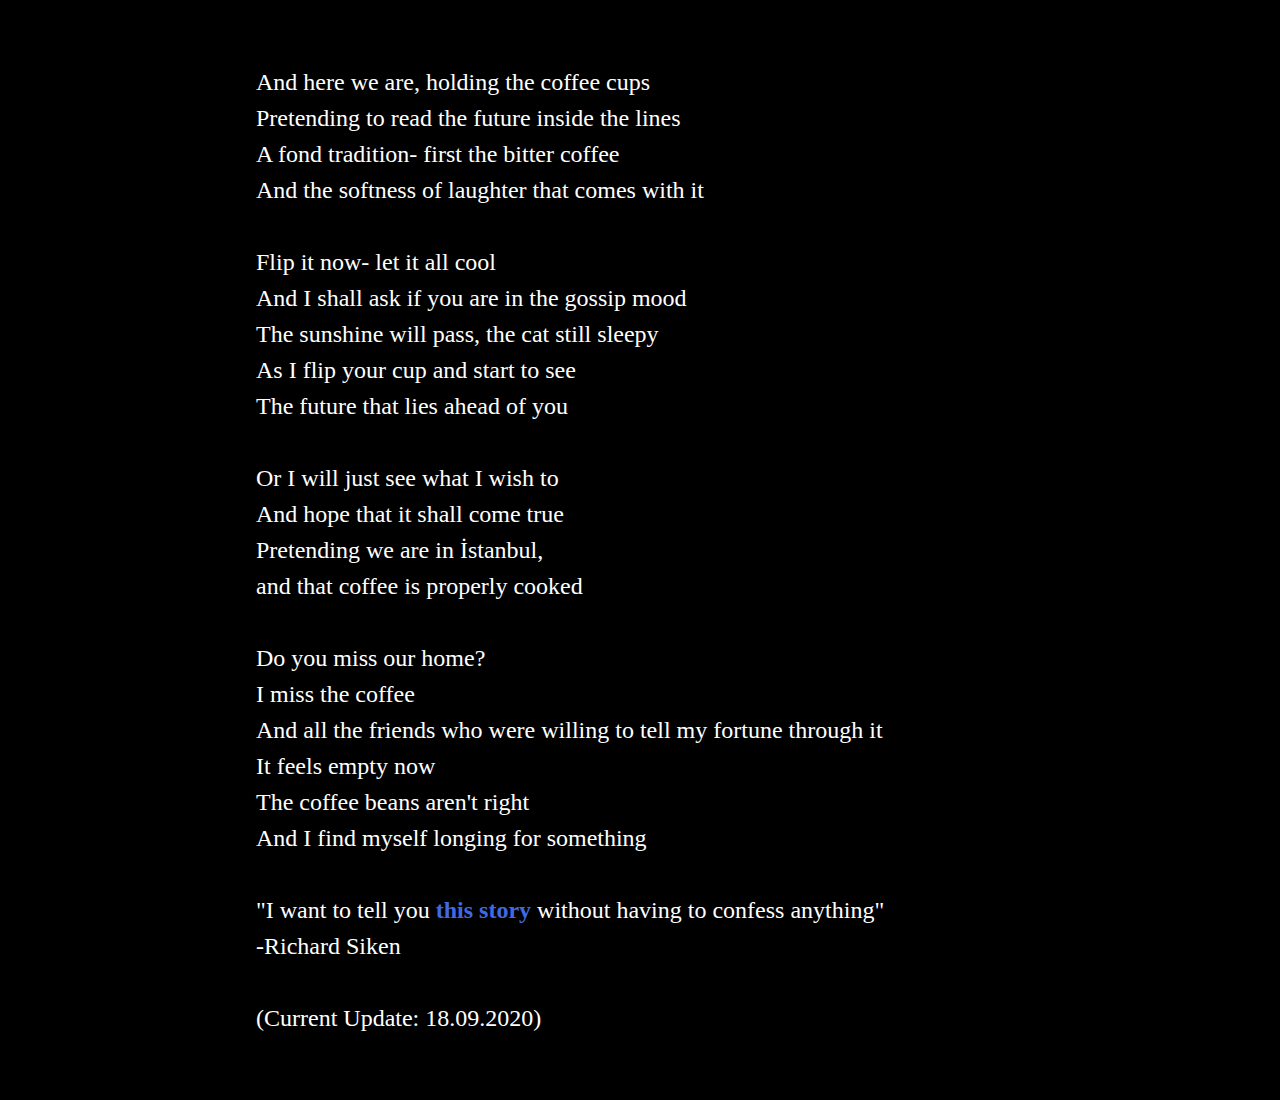
==== commit 08dc9cbc: "Added update date info" ====
--- a/index.html
+++ b/index.html
@@ -38,7 +38,15 @@
 
 
 
+
+
+
+
 </style><script role="script" id="twine-user-script" type="text/twine-javascript">
+
+
+
+
 
 
 
@@ -175,7 +183,9 @@
 And I find myself longing for something
 
 &quot;I want to tell you [[this story-&gt;Beginning]] without having to confess anything&quot;
--Richard Siken</tw-passagedata></tw-storydata>
+-Richard Siken
+
+(Current Update: 18.09.2020)</tw-passagedata></tw-storydata>
 
 <script title="Twine engine code" data-main="harlowe">"use strict";function _defineProperty(e,t,n){return t in e?Object.defineProperty(e,t,{value:n,enumerable:!0,configurable:!0,writable:!0}):e[t]=n,e}function _toConsumableArray(e){if(Array.isArray(e)){for(var t=0,n=Array(e.length);t<e.length;t++)n[t]=e[t];return n}return Array.from(e)}var _slicedToArray=function(){function e(e,t){var n=[],r=!0,i=!1,o=void 0;try{for(var a,s=e[Symbol.iterator]();!(r=(a=s.next()).done)&&(n.push(a.value),!t||n.length!==t);r=!0);}catch(e){i=!0,o=e}finally{try{!r&&s.return&&s.return()}finally{if(i)throw o}}return n}return function(t,n){if(Array.isArray(t))return t;if(Symbol.iterator in Object(t))return e(t,n);throw new TypeError("Invalid attempt to destructure non-iterable instance")}}(),_typeof="function"==typeof Symbol&&"symbol"==typeof Symbol.iterator?function(e){return typeof e}:function(e){return e&&"function"==typeof Symbol&&e.constructor===Symbol&&e!==Symbol.prototype?"symbol":typeof e};!function(){/**
  * @license almond 0.3.3 Copyright jQuery Foundation and other contributors.
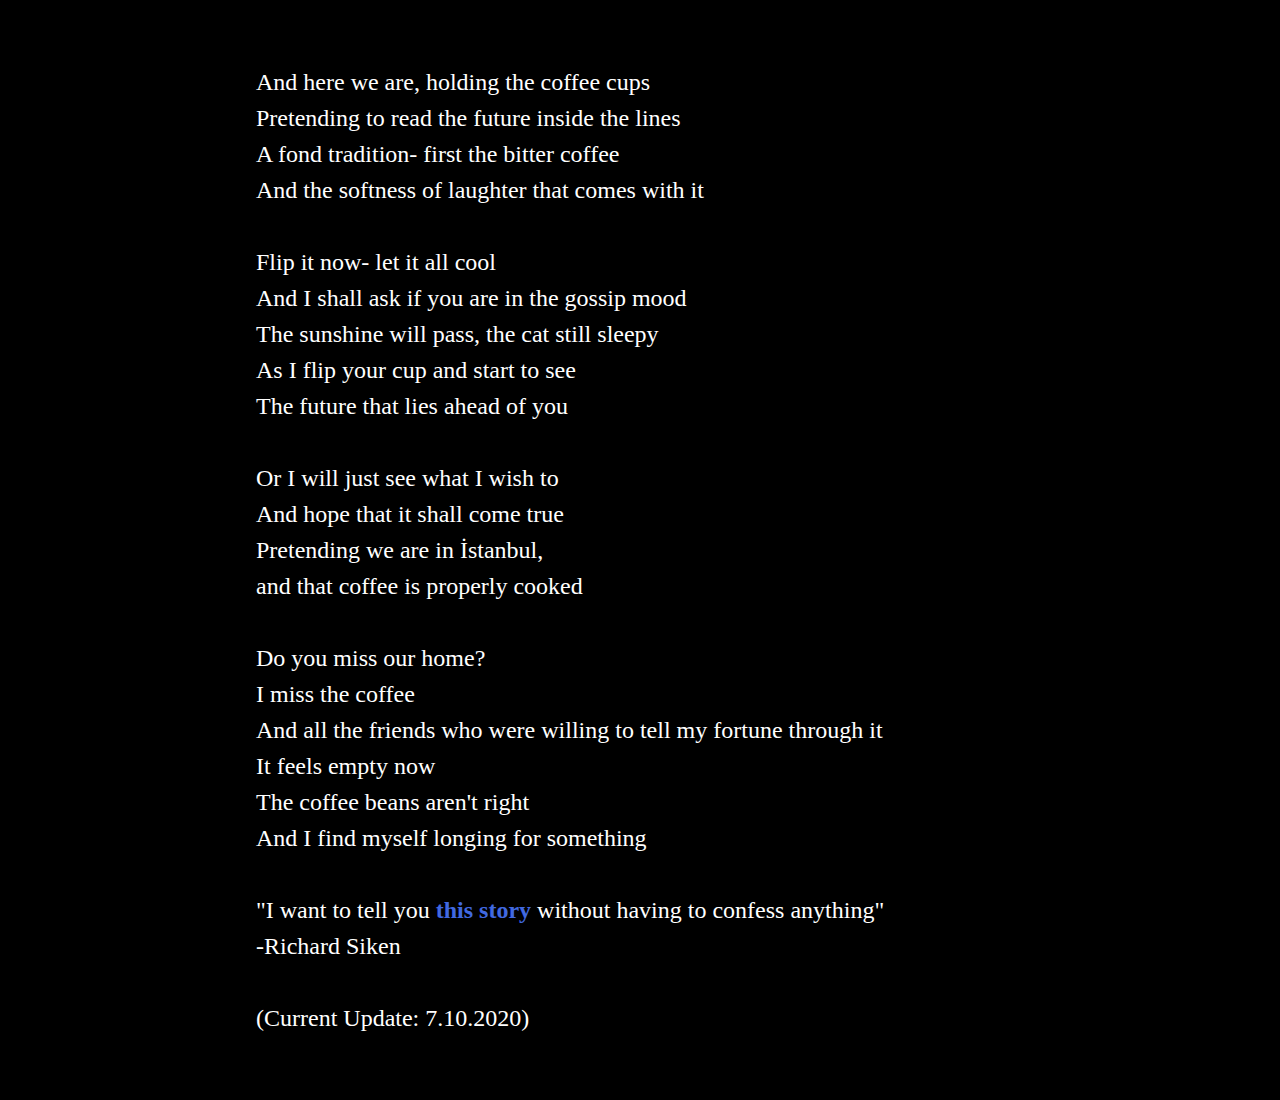
==== commit f3973990: "added date" ====
--- a/index.html
+++ b/index.html
@@ -11,12 +11,12 @@
 
 <tw-story></tw-story>
 
-<tw-storydata name="what the eye sees" startnode="19" creator="Twine" creator-version="2.1.3" ifid="ED20FEC3-458A-46B2-85D0-26AB74E06569" format="Harlowe" format-version="2.0.1" options="" hidden><style role="stylesheet" id="twine-user-stylesheet" type="text/twine-css">tw-sidebar tw-icon.redo {
- display: none;
-}
-tw-sidebar tw-icon.undo {
- display: none;
-}
+<tw-storydata name="what the eye sees" startnode="19" creator="Twine" creator-version="2.1.3" ifid="ED20FEC3-458A-46B2-85D0-26AB74E06569" format="Harlowe" format-version="2.0.1" options="" hidden><style role="stylesheet" id="twine-user-stylesheet" type="text/twine-css">
+
+
+
+
+
 
 
 
@@ -43,6 +43,13 @@
 
 
 </style><script role="script" id="twine-user-script" type="text/twine-javascript">
+
+
+
+
+
+
+
 
 
 
@@ -93,23 +100,24 @@
 
 You can hear the faint sound of the music coming from the [[TV]] in the corner, filling the background with sounds- mostly ignored, partially heard.
 
-Cansu is waiting for you expectantly.
-[[Right, the cup -&gt;Just hand over the cup]]
-[[How was your day?-&gt;Ask her about her day]]</tw-passagedata><tw-passagedata pid="5" name="Cansu" tags="" position="2,186">You have known her for quite a long time, haven&#x27;t you? How does the time pass! You can&#x27;t quite recall the first time you saw her, but it hardly matters. You are here now, with her. Her light brown hair falls on her shoulders messily, her hairband barely containing her wild hair. Her eyes, always gentle and loving, stares at you now, waiting for your answer.
+Cansu is waiting for you expectantly. You can ask about her day and postpone the elephant in the room, or just hand over your cup to befriend the elephant.
+
+[[How was your day?-&gt;Ask her about her day]]
+[[Right, the cup -&gt;Just hand over the cup]]</tw-passagedata><tw-passagedata pid="5" name="Cansu" tags="" position="2,186">You have known her for quite a long time, haven&#x27;t you? How does the time pass! You can&#x27;t quite recall the first time you saw her, but it hardly matters. You are here now, with her. Her light brown hair falls on her shoulders messily, her hairband barely containing her wild hair. Her eyes, always gentle and loving, stares at you now, waiting for your answer.
 
 How wonderful she makes you feel! And how tranquil you feel in this room where nothing but the serene sun touches you. Just you and her. Her summer dress ends on her knees, revealing subtle scars: little scars resembling the night sky where you two would venture on adventures.
 
 She is sipping her tea. Her lipstick leaves vague trails behind, like a reminder of her existence. &quot;I was here-&quot;, the mark screams on the porcelain, &quot;I was here!&quot;.
 
-[[Snap out of it-&gt;Look at the room]]</tw-passagedata><tw-passagedata pid="6" name="Zerdeçal" tags="" position="33,51">Your favorite cat!- which doesn&#x27;t mean a lot. You are not a cat person, you never were. But you grew fond of this one. You watch him go on his business whenever you visit: he walks around the pots with elegance and a certain dignity, as if he has always owned the place. He sleeps wherever, whenever. Typical cat business. He reminds you of your chidhood dog, your hotblooded friend, always looking out the window, wishing for the sun, the seaside, the roads filled with people. Your eyes glide to windows- there is always sunlight coming in, the late afternoon sun washing over the dark green plain sofa, worn down by the years. The sunrays penetrating the tulle curtains invite you to the balcony, and you think you saw more plants and a couple of chairs to relax on in the balcony-
-
-[[Snap out of it-&gt;Look at the room]]</tw-passagedata><tw-passagedata pid="7" name="vine" tags="" position="164,16">When did she start to cover the house in plants? You can not really recall. It doesn&#x27;t matter. The lovely fragnance of the room is intoxitacing. You can see how the humid hangs in the air, swirling and dancing like a small ballerina. You remember the rusty yellow skies and the iron pillar that reached high and high, till you find yourself in a-
-
-[[Snap out of it-&gt;Look at the room]]</tw-passagedata><tw-passagedata pid="8" name="TV" tags="" position="304,25">The CRT TV, unloved and uncared for. It always sits on the corner, broadcasting a song competition. The music hangs in the air and the melody feels familiar- do you remember it? What was her name, that singer whose silk-like hair coming down to her waist? Always adorned with flowers, her smile worth thousands... But you can not recall. Maybe it is better this way.
+[[Snap out of it-&gt;Look at the room]]</tw-passagedata><tw-passagedata pid="6" name="Zerdeçal" tags="" position="33,51">Your favorite cat!- which doesn&#x27;t mean a lot. You are not a cat person, you never were. But you grew fond of this one. You watch him go on his business whenever you visit: he walks around the pots with elegance and a certain dignity, as if he has always owned the place. He sleeps wherever, whenever. Typical cat business. He reminds you of your childhood dog, your hot-blooded friend, always looking out the window, wishing for the sun, the seaside, the roads filled with people. Your eyes glide to windows- there is always sunlight coming in, the late afternoon sun washing over the dark green plain sofa, worn down by the years. The sunrays penetrating the tulle curtains invite you to the balcony, and you think you saw more plants and a couple of chairs to relax on in the balcony-
+
+[[Snap out of it-&gt;Look at the room]]</tw-passagedata><tw-passagedata pid="7" name="vine" tags="" position="164,16">When did she start to cover the house in plants? You can&#x27;t really recall. It doesn&#x27;t matter. The lovely fragrance of the room is intoxicating. You can see how the humid hangs in the air, swirling and dancing like a small ballerina. You remember the rusty yellow skies and the iron pillar that reached high and high, till you find yourself in a-
+
+[[Snap out of it-&gt;Look at the room]]</tw-passagedata><tw-passagedata pid="8" name="TV" tags="" position="304,25">The CRT TV, unloved and uncared for. It always sits on the corner, broadcasting a song competition. The music hangs in the air and the melody feels familiar- do you remember it? What was her name, that singer whose silk-like hair coming down to her waist? Always adorned with flowers, her smile worth thousands... But you can&#x27;t recall. Maybe it is better this way.
 
 You wonder who is going to win this season? Which season are they even on now?
 
-[[Irrevelant-&gt;Look at the room]]</tw-passagedata><tw-passagedata pid="9" name="Denial1" tags="" position="393,414">She shruggs. &quot;Why not? You didn&#x27;t ask this question when I read your story last time,&quot; she leans over closer, &quot;Just take it&quot;.
+[[Irrelevant-&gt;Look at the room]]</tw-passagedata><tw-passagedata pid="9" name="Denial1" tags="" position="393,414">She shruggs. &quot;Why not? You didn&#x27;t ask this question when I read your story last time,&quot; she leans over closer, &quot;Just take it&quot;.
 
 Maybe pleading for time won&#x27;t help, a lingering whispers drags your body heavier into the couch.
 
@@ -147,17 +155,17 @@
    *going there with her: you can try to get her out of a problem you got into / you can go along with it, getting buried deeper
    
    **snap out of itler daha hectic hale gelebilir (daha sonra?)
-   **write a small poem to explain coffee fortune telling zamazingo</tw-passagedata><tw-passagedata pid="15" name="alley-a1" tags="" position="896,335">Double-click this passage to edit it.</tw-passagedata><tw-passagedata pid="16" name="alley-a2" tags="" position="969,60">&quot;I am waiting for you. My hands are tight around my bag straps. But I am not afraid. I am sitting on a barely-standing wooden cast and patiently waiting for you. I swear I can smell something rotting. My stomach turns and begs me to leave but- I am waiting. I know you will be here soon&quot;.
-
-Are you still sure you feel grounded? And since when are your hands slightly covered with Zerdeçal&#x27;s fur. You look down. Here lies Zerdeçal, calm, purring on your lap and shedding fur as usual, just for your slightly sweaty hands to catch it. You wipe your hands to the couch. Cansu clears her throat.
+   **write a small poem to explain coffee fortune telling zamazingo</tw-passagedata><tw-passagedata pid="15" name="alley-a1" tags="" position="896,335">Double-click this passage to edit it.</tw-passagedata><tw-passagedata pid="16" name="alley-a2" tags="" position="969,60">&quot;I am waiting for you. My hands are tight around my bag straps. But I am not afraid. I am sitting on a barely-standing wooden box and patiently waiting for you. I swear I can smell something rotting. My stomach turns and begs me to leave but- I am waiting. I know you will be here soon&quot;.
+
+Are you still sure you feel grounded? And since when are your hands slightly covered with Zerdeçal&#x27;s fur. You look down. Here lies Zerdeçal, calm, purring on your lap and shedding fur as usual, just for your slightly sweaty hands to catch it. You wipe your hands to the couch. The fur is stubborn. You wipe again. Cansu clears her throat.
 
 &quot;But do I come?&quot;
 
 [[Yes. You are in a long summer dress. The lights are dim but I can see glitter on your cheeks-&gt;alley-a2.1]]
 
-[[Yes. You are in a long summer dress. Your make-up is smudged and your knees are bloody-&gt;alley-a2.2]]</tw-passagedata><tw-passagedata pid="17" name="alley-a2.1" tags="" position="1208,59">&quot;You shine and I smile at you. You take my hand and take me deeper into the valley.&quot; You smile as you feel a tug in your chest- a subtle melancholy dressed as memory. You turn your head towards her shelves: &quot;Do you remember this,&quot; you point at a wine glass. It has a faint print on it, an octopus holding a drink with all of its tentacles. The glass is empty, capturing the late afternoon lights and returning them coyly. &quot;We stole it that day. In the bar with million lights&quot;.
-
-You close your eyes for a sec and feel the flashing blue, red, green lights behind your eyelids again. People breathing and shouting over the music- the humid getting denser with every step. You find yourself in a maze made out of bars, intervined. The lines blurr between their territories and blend into a single entity. The vines hanging over the overlooking balcony tickle your sweaty face as you elbow your way in the crowd. Her hand tugs yours, squezing it in a silent code of reassurance.
+[[Yes. You are in a long summer dress. Your make-up is smudged and your knees are bloody-&gt;alley-a2.2]]</tw-passagedata><tw-passagedata pid="17" name="alley-a2.1" tags="" position="1208,59">&quot;You shine and I smile at you. You take my hand and take me deeper into the valley.&quot; You smile as you feel a tug in your chest- a subtle melancholy dressed as memory. You turn your head towards her shelves: &quot;Do you remember this,&quot; you point at a wine glass. It has a faint print on it, an octopus holding a drink with all of its tentacles. The glass is empty, capturing the late afternoon lights and returning them coyly. &quot;We stole it that day. [[In the bar with million lights]]&quot;.
+
+ Her hand tugs yours, squezing it in a silent code of reassurance.
 
 Cansu snaps you out of it all. &quot;So you see the bar in the cup? What next?&quot;</tw-passagedata><tw-passagedata pid="18" name="alley-a2.2" tags="" position="1178,258">Double-click this passage to edit it.</tw-passagedata><tw-passagedata pid="19" name="Epigraph" tags="" position="178,549">And here we are, holding the coffee cups
 Pretending to read the future inside the lines
@@ -185,7 +193,7 @@
 &quot;I want to tell you [[this story-&gt;Beginning]] without having to confess anything&quot;
 -Richard Siken
 
-(Current Update: 18.09.2020)</tw-passagedata></tw-storydata>
+(Current Update: 7.10.2020)</tw-passagedata><tw-passagedata pid="20" name="In the bar with million lights" tags="" position="1713,81">You close your eyes for a sec and feel the flashing blue, red, green lights behind your eyelids again. [[People]] breathing and shouting over the music- the humid getting denser with every step. You find yourself in a maze made out of bars, [[intervined]]. The lines blurr between their territories and blend into a single entity. The [[vines]] hanging over the overlooking balcony tickle your sweaty face as you elbow your way in the crowd. The dense smell of alcohol turns your [[stomach]]. A sudden uprising of panic treatens to conquer your body.</tw-passagedata><tw-passagedata pid="21" name="People" tags="" position="1892,14">Double-click this passage to edit it.</tw-passagedata><tw-passagedata pid="22" name="intervined" tags="" position="1493,160">Double-click this passage to edit it.</tw-passagedata><tw-passagedata pid="23" name="vines" tags="" position="1838,238">Double-click this passage to edit it.</tw-passagedata><tw-passagedata pid="24" name="stomach" tags="" position="1688,246">Double-click this passage to edit it.</tw-passagedata></tw-storydata>
 
 <script title="Twine engine code" data-main="harlowe">"use strict";function _defineProperty(e,t,n){return t in e?Object.defineProperty(e,t,{value:n,enumerable:!0,configurable:!0,writable:!0}):e[t]=n,e}function _toConsumableArray(e){if(Array.isArray(e)){for(var t=0,n=Array(e.length);t<e.length;t++)n[t]=e[t];return n}return Array.from(e)}var _slicedToArray=function(){function e(e,t){var n=[],r=!0,i=!1,o=void 0;try{for(var a,s=e[Symbol.iterator]();!(r=(a=s.next()).done)&&(n.push(a.value),!t||n.length!==t);r=!0);}catch(e){i=!0,o=e}finally{try{!r&&s.return&&s.return()}finally{if(i)throw o}}return n}return function(t,n){if(Array.isArray(t))return t;if(Symbol.iterator in Object(t))return e(t,n);throw new TypeError("Invalid attempt to destructure non-iterable instance")}}(),_typeof="function"==typeof Symbol&&"symbol"==typeof Symbol.iterator?function(e){return typeof e}:function(e){return e&&"function"==typeof Symbol&&e.constructor===Symbol&&e!==Symbol.prototype?"symbol":typeof e};!function(){/**
  * @license almond 0.3.3 Copyright jQuery Foundation and other contributors.
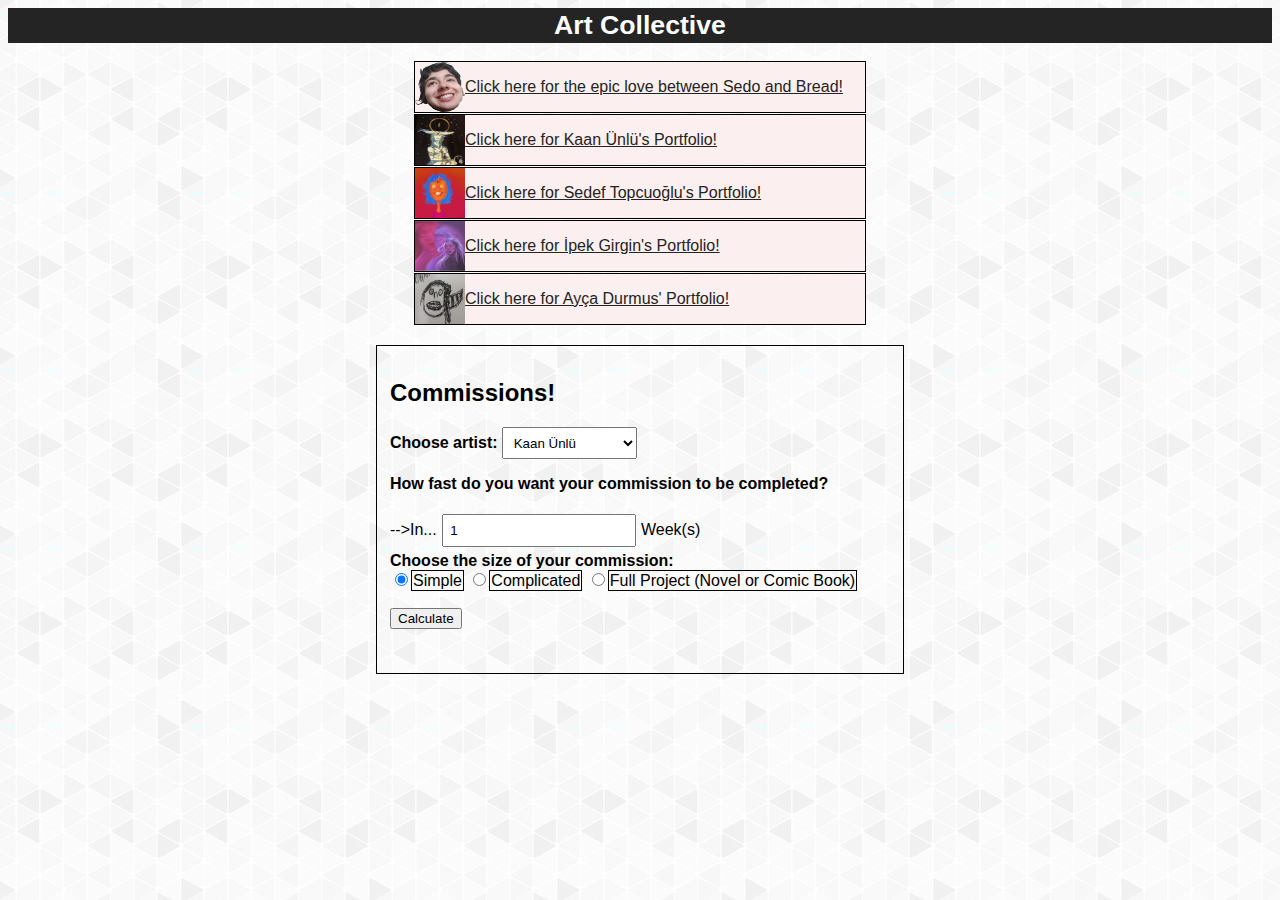
==== commit 9ecc58ae: "index change" ====
--- a/index.html
+++ b/index.html
@@ -1,225 +1,67 @@
-<!DOCTYPE html>
 <html>
-<head>
-<meta charset="utf-8">
-<title>what the eye sees</title>
-<style title="Twine CSS">@-webkit-keyframes appear{0%{opacity:0}to{opacity:1}}@keyframes appear{0%{opacity:0}to{opacity:1}}@-webkit-keyframes fade-in-out{0%,to{opacity:0}50%{opacity:1}}@keyframes fade-in-out{0%,to{opacity:0}50%{opacity:1}}@-webkit-keyframes rumble{50%{-webkit-transform:translateY(-0.2em);transform:translateY(-0.2em)}}@keyframes rumble{50%{-webkit-transform:translateY(-0.2em);transform:translateY(-0.2em)}}@-webkit-keyframes shudder{50%{-webkit-transform:translateX(0.2em);transform:translateX(0.2em)}}@keyframes shudder{50%{-webkit-transform:translateX(0.2em);transform:translateX(0.2em)}}@-webkit-keyframes box-flash{0%{background-color:white;color:white}}@keyframes box-flash{0%{background-color:white;color:white}}@-webkit-keyframes pulse{0%{-webkit-transform:scale(0, 0);transform:scale(0, 0)}20%{-webkit-transform:scale(1.2, 1.2);transform:scale(1.2, 1.2)}40%{-webkit-transform:scale(0.9, 0.9);transform:scale(0.9, 0.9)}60%{-webkit-transform:scale(1.05, 1.05);transform:scale(1.05, 1.05)}80%{-webkit-transform:scale(0.925, 0.925);transform:scale(0.925, 0.925)}to{-webkit-transform:scale(1, 1);transform:scale(1, 1)}}@keyframes pulse{0%{-webkit-transform:scale(0, 0);transform:scale(0, 0)}20%{-webkit-transform:scale(1.2, 1.2);transform:scale(1.2, 1.2)}40%{-webkit-transform:scale(0.9, 0.9);transform:scale(0.9, 0.9)}60%{-webkit-transform:scale(1.05, 1.05);transform:scale(1.05, 1.05)}80%{-webkit-transform:scale(0.925, 0.925);transform:scale(0.925, 0.925)}to{-webkit-transform:scale(1, 1);transform:scale(1, 1)}}@-webkit-keyframes shudder-in{0%, to{-webkit-transform:translateX(0em);transform:translateX(0em)}5%, 25%, 45%{-webkit-transform:translateX(-1em);transform:translateX(-1em)}15%, 35%, 55%{-webkit-transform:translateX(1em);transform:translateX(1em)}65%{-webkit-transform:translateX(-0.6em);transform:translateX(-0.6em)}75%{-webkit-transform:translateX(0.6em);transform:translateX(0.6em)}85%{-webkit-transform:translateX(-0.2em);transform:translateX(-0.2em)}95%{-webkit-transform:translateX(0.2em);transform:translateX(0.2em)}}@keyframes shudder-in{0%, to{-webkit-transform:translateX(0em);transform:translateX(0em)}5%, 25%, 45%{-webkit-transform:translateX(-1em);transform:translateX(-1em)}15%, 35%, 55%{-webkit-transform:translateX(1em);transform:translateX(1em)}65%{-webkit-transform:translateX(-0.6em);transform:translateX(-0.6em)}75%{-webkit-transform:translateX(0.6em);transform:translateX(0.6em)}85%{-webkit-transform:translateX(-0.2em);transform:translateX(-0.2em)}95%{-webkit-transform:translateX(0.2em);transform:translateX(0.2em)}}.debug-mode tw-expression[type=hookref]{background-color:rgba(115,123,140,0.15)}.debug-mode tw-expression[type=hookref]::after{font-size:0.8rem;padding-left:0.2rem;padding-right:0.2rem;vertical-align:top;content:"?" attr(name)}.debug-mode tw-expression[type=variable]{background-color:rgba(140,128,115,0.15)}.debug-mode tw-expression[type=variable]::after{font-size:0.8rem;padding-left:0.2rem;padding-right:0.2rem;vertical-align:top;content:"$" attr(name)}.debug-mode tw-expression[type=tempVariable]{background-color:rgba(140,128,115,0.15)}.debug-mode tw-expression[type=tempVariable]::after{font-size:0.8rem;padding-left:0.2rem;padding-right:0.2rem;vertical-align:top;content:"_" attr(name)}.debug-mode tw-expression[type=macro]:nth-of-type(4n+0){background-color:rgba(136,153,102,0.15)}.debug-mode tw-expression[type=macro]:nth-of-type(2n+1){background-color:rgba(102,153,102,0.15)}.debug-mode tw-expression[type=macro]:nth-of-type(4n+2){background-color:rgba(102,153,136,0.15)}.debug-mode tw-expression[type=macro][name="display"]{background-color:rgba(0,170,255,0.1) !important}.debug-mode tw-expression[type=macro][name="if"],.debug-mode tw-expression[type=macro][name="if"]+tw-hook:not([name]),.debug-mode tw-expression[type=macro][name="unless"],.debug-mode tw-expression[type=macro][name="unless"]+tw-hook:not([name]),.debug-mode tw-expression[type=macro][name="elseif"],.debug-mode tw-expression[type=macro][name="elseif"]+tw-hook:not([name]),.debug-mode tw-expression[type=macro][name="else"],.debug-mode tw-expression[type=macro][name="else"]+tw-hook:not([name]){background-color:rgba(0,255,0,0.1) !important}.debug-mode tw-expression[type=macro].false{background-color:rgba(255,0,0,0.2) !important}.debug-mode tw-expression[type=macro].false+tw-hook:not([name]){display:none}.debug-mode tw-expression[type=macro][name="a"],.debug-mode tw-expression[type=macro][name="array"],.debug-mode tw-expression[type=macro][name="datamap"],.debug-mode tw-expression[type=macro][name="dataset"],.debug-mode tw-expression[type=macro][name="colour"],.debug-mode tw-expression[type=macro][name="color"],.debug-mode tw-expression[type=macro][name="num"],.debug-mode tw-expression[type=macro][name="number"],.debug-mode tw-expression[type=macro][name="text"],.debug-mode tw-expression[type=macro][name="print"]{background-color:rgba(255,255,0,0.2) !important}.debug-mode tw-expression[type=macro][name="put"],.debug-mode tw-expression[type=macro][name="set"]{background-color:rgba(255,128,0,0.2) !important}.debug-mode tw-expression[type=macro][name="script"]{background-color:rgba(255,191,0,0.2) !important}.debug-mode tw-expression[type=macro][name="style"]{background-color:rgba(185,198,198,0.2) !important}.debug-mode tw-expression[type=macro][name^="link"],.debug-mode tw-expression[type=macro][name^="click"],.debug-mode tw-expression[type=macro][name^="mouseover"],.debug-mode tw-expression[type=macro][name^="mouseout"]{background-color:rgba(128,223,32,0.2) !important}.debug-mode tw-expression[type=macro][name^="replace"],.debug-mode tw-expression[type=macro][name^="prepend"],.debug-mode tw-expression[type=macro][name^="append"],.debug-mode tw-expression[type=macro][name^="remove"]{background-color:rgba(223,96,32,0.2) !important}.debug-mode tw-expression[type=macro][name="live"]{background-color:rgba(32,96,223,0.2) !important}.debug-mode tw-expression[type=macro]::before{content:"(" attr(name) ":)";padding:0 0.5rem;font-size:1rem;vertical-align:middle;line-height:normal;background-color:inherit;border:1px solid rgba(255,255,255,0.5)}.debug-mode tw-hook{background-color:rgba(0,85,255,0.1) !important}.debug-mode tw-hook::before{font-size:0.8rem;padding-left:0.2rem;padding-right:0.2rem;vertical-align:top;content:"["}.debug-mode tw-hook::after{font-size:0.8rem;padding-left:0.2rem;padding-right:0.2rem;vertical-align:top;content:"]"}.debug-mode tw-hook[name]::after{font-size:0.8rem;padding-left:0.2rem;padding-right:0.2rem;vertical-align:top;content:"]<" attr(name) "|"}.debug-mode tw-pseudo-hook{background-color:rgba(255,170,0,0.1) !important}.debug-mode tw-collapsed::before{font-size:0.8rem;padding-left:0.2rem;padding-right:0.2rem;vertical-align:top;content:"{"}.debug-mode tw-collapsed::after{font-size:0.8rem;padding-left:0.2rem;padding-right:0.2rem;vertical-align:top;content:"}"}.debug-mode tw-verbatim::before,.debug-mode tw-verbatim::after{font-size:0.8rem;padding-left:0.2rem;padding-right:0.2rem;vertical-align:top;content:"`"}.debug-mode tw-align[style*="text-align: center"]{background:linear-gradient(to right, rgba(255,204,189,0) 0%, rgba(255,204,189,0.25) 50%, rgba(255,204,189,0) 100%)}.debug-mode tw-align[style*="text-align: left"]{background:linear-gradient(to right, rgba(255,204,189,0.25) 0%, rgba(255,204,189,0) 100%)}.debug-mode tw-align[style*="text-align: right"]{background:linear-gradient(to right, rgba(255,204,189,0) 0%, rgba(255,204,189,0.25) 100%)}.debug-mode tw-column{background-color:rgba(189,228,255,0.2)}.debug-mode tw-enchantment{animation:enchantment 0.5s infinite;-webkit-animation:enchantment 0.5s infinite;border:1px solid}.debug-mode tw-link::after,.debug-mode tw-broken-link::after{font-size:0.8rem;padding-left:0.2rem;padding-right:0.2rem;vertical-align:top;content:attr(passage-name)}.debug-mode tw-include{background-color:rgba(204,128,51,0.1)}.debug-mode tw-include::before{font-size:0.8rem;padding-left:0.2rem;padding-right:0.2rem;vertical-align:top;content:attr(type) ' "' attr(title) '"'}@keyframes enchantment{0%,to{border-color:#ffb366}50%{border-color:#6fc}}@-webkit-keyframes enchantment{0%,to{border-color:#ffb366}50%{border-color:#6fc}}tw-debugger{position:fixed;box-sizing:border-box;bottom:0;right:0;z-index:999999;min-width:10em;min-height:1em;padding:1em;font-size:1.25em;font-family:sans-serif;border-left:solid #000 2px;border-top:solid #000 2px;border-top-left-radius:.5em;background:#fff;opacity:1}tw-debugger select{margin-right:1em;width:12em}tw-debugger .show-invisibles{border-radius:3px;border:solid #999 1px;background-color:#fff;font-size:inherit}.debug-mode tw-debugger .show-invisibles{background-color:#eee;box-shadow:inset #ddd 3px 5px 0.5em}tw-debugger .variables{display:-webkit-box;display:-webkit-flex;display:-moz-flex;display:-ms-flexbox;display:flex;-webkit-box-direction:normal;-webkit-box-orient:vertical;-webkit-flex-direction:column;-moz-flex-direction:column;-ms-flex-direction:column;flex-direction:column;position:absolute;bottom:100%;left:-2px;right:0;padding:1em;max-height:90vh;overflow-y:scroll;overflow-x:hidden;z-index:999998;background:#fff;border:inherit;border-top-left-radius:.5em;border-bottom-left-radius:.5em;font-size:0.8em}tw-debugger .variables:empty{display:none}tw-debugger .variables .variable-row{display:-webkit-box;display:-webkit-flex;display:-moz-flex;display:-ms-flexbox;display:flex;-webkit-box-direction:normal;-webkit-box-orient:horizontal;-webkit-flex-direction:row;-moz-flex-direction:row;-ms-flex-direction:row;flex-direction:row}tw-debugger .variables .variable-row:nth-child(2n){background:#EEE}tw-debugger .variables .variable-name{display:inline-block;width:50%}tw-debugger .variables .variable-name::before{content:"$"}tw-debugger .variables .variable-value{display:inline-block;width:50%}tw-link,.link,tw-icon,.enchantment-clickblock{cursor:pointer}tw-link,.enchantment-link{color:#4169E1;font-weight:bold;text-decoration:none;transition:color 0.2s ease-in-out}tw-link:hover,.enchantment-link:hover{color:#00bfff}tw-link:active,.enchantment-link:active{color:#DD4B39}.visited{color:#6941e1}.visited:hover{color:#E3E}tw-broken-link{color:#993333;border-bottom:2px solid #993333;cursor:not-allowed}.enchantment-mouseover{border-bottom:1px dashed #666}.enchantment-mouseout{border:rgba(64,149,191,0.25) 1px solid}.enchantment-mouseout:hover{background-color:rgba(64,149,191,0.25);border:transparent 1px solid;border-radius:0.2em}.enchantment-clickblock{box-shadow:inset 0 0 0 0.5vmax;display:block;color:rgba(65,105,225,0.5);transition:color 0.2s ease-in-out}.enchantment-clickblock:hover{color:rgba(0,191,255,0.5)}.enchantment-clickblock:active{color:rgba(222,78,59,0.5)}html{margin:0;height:100%;overflow-x:hidden}*,:before,:after{position:relative;box-sizing:inherit}body{margin:0;height:100%}tw-storydata{display:none}tw-story{display:-webkit-box;display:-webkit-flex;display:-moz-flex;display:-ms-flexbox;display:flex;-webkit-box-direction:normal;-webkit-box-orient:vertical;-webkit-flex-direction:column;-moz-flex-direction:column;-ms-flex-direction:column;flex-direction:column;font:100% Georgia, serif;box-sizing:border-box;width:100%;min-height:100%;font-size:1.5em;line-height:1.5em;padding:5% 20%;margin:0;background-color:#000;color:#fff}tw-passage{display:block}br+br{display:block;height:0;margin:0.8ex 0}tw-sidebar{left:-5em;width:3em;position:absolute;text-align:center;display:block}tw-icon{display:block;margin:0.5em 0;opacity:0.1;font-size:2.75em}tw-icon:hover{opacity:0.3}tw-hook:empty,tw-expression:empty{display:none}tw-error{display:inline-block;border-radius:0.2em;padding:0.2em;font-size:1rem;cursor:help}tw-error.error{background-color:rgba(223,58,190,0.4);color:#fff}tw-error.warning{background-color:rgba(223,140,58,0.4);color:#fff;display:none}.debug-mode tw-error.warning{display:inline}tw-error-explanation{display:block;font-size:0.8rem;line-height:1rem}tw-error-explanation-button{cursor:pointer;line-height:0em;border-radius:1px;border:1px solid black;font-size:0.8rem;margin:0 0.4rem;opacity:0.5}tw-error-explanation-button .folddown-arrowhead{display:inline-block}tw-notifier{border-radius:0.2em;padding:0.2em;font-size:1rem;background-color:rgba(223,182,58,0.4);display:none}.debug-mode tw-notifier{display:inline}tw-notifier::before{content:attr(message)}tw-colour{border:1px solid black;display:inline-block;width:1em;height:1em}h1{font-size:3em}h2{font-size:2.25em}h3{font-size:1.75em}h1,h2,h3,h4,h5,h6{line-height:1rem;margin:0.3em 0 0.6em 0}pre{font-size:1rem}small{font-size:70%}big{font-size:120%}mark{color:rgba(0,0,0,0.6);background-color:#ff9}ins{color:rgba(0,0,0,0.6);background-color:rgba(255,242,204,0.5);border-radius:0.5em;box-shadow:0em 0em 0.2em #ffe699;text-decoration:none}del{background-color:#000;text-decoration:none}center{text-align:center;margin:0 auto;width:60%}blink{text-decoration:none;animation:fade-in-out 1s steps(1, end) infinite alternate;-webkit-animation:fade-in-out 1s steps(1, end) infinite alternate}tw-align{display:block}tw-columns{display:-webkit-box;display:-webkit-flex;display:-moz-flex;display:-ms-flexbox;display:flex;-webkit-box-direction:normal;-webkit-box-orient:horizontal;-webkit-flex-direction:row;-moz-flex-direction:row;-ms-flex-direction:row;flex-direction:row;-webkit-box-pack:justify;-ms-flex-pack:justify;-webkit-justify-content:space-between;-moz-justify-content:space-between;justify-content:space-between}tw-outline{color:white;text-shadow:-1px -1px 0 #000, 1px -1px 0 #000, -1px 1px 0 #000, 1px 1px 0 #000}tw-shadow{text-shadow:0.08em 0.08em 0.08em #000}tw-emboss{text-shadow:0.08em 0.08em 0em #000;color:white}tw-condense{letter-spacing:-0.08em}tw-expand{letter-spacing:0.1em}tw-blur{color:transparent;text-shadow:0em 0em 0.08em #000}tw-blurrier{color:transparent;text-shadow:0em 0em 0.2em #000}tw-blurrier::selection{background-color:transparent;color:transparent}tw-blurrier::-moz-selection{background-color:transparent;color:transparent}tw-smear{color:transparent;text-shadow:0em 0em 0.02em rgba(0,0,0,0.75),-0.2em 0em 0.5em rgba(0,0,0,0.5),0.2em 0em 0.5em rgba(0,0,0,0.5)}tw-mirror{display:inline-block;transform:scaleX(-1);-webkit-transform:scaleX(-1)}tw-upside-down{display:inline-block;transform:scaleY(-1);-webkit-transform:scaleY(-1)}tw-fade-in-out{text-decoration:none;animation:fade-in-out 2s ease-in-out infinite alternate;-webkit-animation:fade-in-out 2s ease-in-out infinite alternate}tw-rumble{-webkit-animation:rumble linear 0.1s 0s infinite;animation:rumble linear 0.1s 0s infinite;display:inline-block}tw-shudder{-webkit-animation:shudder linear 0.1s 0s infinite;animation:shudder linear 0.1s 0s infinite;display:inline-block}tw-shudder-in{animation:shudder-in 1s ease-out;-webkit-animation:shudder-in 1s ease-out}.transition-in{-webkit-animation:appear 0ms step-start;animation:appear 0ms step-start}.transition-out{-webkit-animation:appear 0ms step-end;animation:appear 0ms step-end}[data-t8n^=fade-in].transition-in{-webkit-animation:appear .8s;animation:appear .8s}[data-t8n^=fade-in].transition-out{display:none}[data-t8n^=dissolve].transition-in{-webkit-animation:appear .8s;animation:appear .8s}[data-t8n^=dissolve].transition-out{-webkit-animation:appear .8s reverse;animation:appear .8s reverse}[data-t8n^=shudder-in].transition-in,.transition-in[data-t8n^=shudder]{display:inline-block;-webkit-animation:shudder-in .8s;animation:shudder-in .8s}[data-t8n^=shudder-out].transition-out,.transition-out[data-t8n^=shudder]{display:inline-block;-webkit-animation:shudder-out .8s;animation:shudder-out .8s}[data-t8n^=boxflash].transition-in{-webkit-animation:box-flash .8s;animation:box-flash .8s}[data-t8n^=pulse].transition-in{-webkit-animation:pulse .8s;animation:pulse .8s;display:inline-block}[data-t8n^=pulse].transition-out{-webkit-animation:pulse .8s reverse;animation:pulse .8s reverse;display:inline-block}[data-t8n$=fast]{animation-duration:.4s;-webkit-animation-duration:.4s}[data-t8n$=slow]{animation-duration:1.6s;-webkit-animation-duration:1.6s}
-</style>
-</head>
+    <head>
+        <title>Main Page</title>
+        <meta charset="UTF-8">
+        <meta name="viewport" content="width=device-width, initial-scale=1.0">
+        <script src="script\jquery-3.4.1.min.js" type="text/javascript"></script>
+        <script src="script\main.js" type="text/javascript"> </script>
+        <link rel="stylesheet" type="text/css" href="script\main.css">
+        <style>
+        body{
+          background-image: url("images/mainbg.png");
+        }
+        </style>
+    </head>
+    <body>
+      <h1>Art Collective</h1>
+      <div id="portfolio">
+        <div id= "game" class="port">
+          <img src="images\sedef normal.png" class="icons">
+          <p> <a href="game.html">Click here for the epic love between Sedo and Bread!</a></p>
+        </div>
+        <div id= kaan class="port">
+          <img src="images\kaan\icon.jpg" class="icons">
+          <p> <a href="kaan.html">Click here for Kaan Ünlü's Portfolio! </a></p>
+        </div>
 
-<body>
+        <div id=sedef class="port">
+          <img src="images\sedef\icon.PNG" class="icons">
+          <p> <a href="sedef.html">Click here for Sedef Topcuoğlu's Portfolio!</a></p>
+        </div>
 
-<tw-story></tw-story>
+        <div id=ipek class="port">
+          <img src="images\ipek\icon.jpeg" class="icons">
+          <p> <a href="ipek.html">Click here for İpek Girgin's Portfolio!</a></p>
+        </div>
 
-<tw-storydata name="what the eye sees" startnode="19" creator="Twine" creator-version="2.1.3" ifid="ED20FEC3-458A-46B2-85D0-26AB74E06569" format="Harlowe" format-version="2.0.1" options="" hidden><style role="stylesheet" id="twine-user-stylesheet" type="text/twine-css">
+        <div id=ayca class="port">
+          <img src="images\ayca\icon.jpeg" class="icons">
+          <p> <a href="ayca.html">Click here for Ayça Durmus' Portfolio!</a></p>
+        </div>
+    </div>
+      <div id="form">
+      <h2>Commissions!</h2>
+      <b>Choose artist:</b>
+      <select name="artist" id="artist">
+        <option value="0">Kaan Ünlü</option>
+        <option value="1">Sedef Topçuoğlu</option>
+        <option value="2">İpek Girgin</option>
+        <option value="3">Ayça Durmuş</option>
+      </select>
 
+      <p><b>How fast do you want your commission to be completed?</b></p>
+      -->In...<input type="text" name="time" value="1" id="time">Week(s)
+      <br/>
 
+      <b>Choose the size of your commission:</b><br/>
+      <input type="radio" name="size" id="size" value="0" checked><span>Simple</span>
+      <input type="radio" name="size" id="size" value="1"><span>Complicated</span>
+      <input type="radio" name="size" id ="size"value="2"><span>Full Project (Novel or Comic Book)</span>
 
+      <br/><br/><button id="button">Calculate</button>
+      <div id="res"></div>
+      <br/>
+    </div>
 
-
-
-
-
-
-
-
-
-
-
-
-
-
-
-
-
-
-
-
-
-
-
-
-
-
-
-</style><script role="script" id="twine-user-script" type="text/twine-javascript">
-
-
-
-
-
-
-
-
-
-
-
-
-
-
-
-
-
-
-
-
-
-
-
-
-
-
-
-
-
-
-
-
-</script><tw-passagedata pid="1" name="Beginning" tags="" position="221,402">&quot;So, what do you have here for me today?&quot; Her eyes glitter with excitement again, typical of Cansu. Her soft smile turns snarky, her eyes squinting slightly. You brush her off. &quot;The typical&quot;.
-
-[[Ask her about her day]]
-[[Just hand over the cup]]
-[[Look at the room]]</tw-passagedata><tw-passagedata pid="2" name="Ask her about her day" tags="" position="21,335">&quot;Well, the usual&quot;, she trails off. She sips her tea, covering her face partially. Her eyes are cast upon her cup for a while, as it warms her hands. The steam clouds her eyeglasses.
-
-&quot;Nothing really changes here, you know. Mostly waiting&quot;, she turns to her bookcase full of battered books and trinkets. &quot;It would be nice to have more stories but&quot;, her smile comes back, &quot;You are here&quot;.
-
-[[&quot;Anyways, shall we start?&quot;-&gt;Just hand over the cup]]</tw-passagedata><tw-passagedata pid="3" name="Just hand over the cup" tags="" position="373,242">You hand her the cup and sit down back. The usual. The curtains dance with the wind as Zerdeçal leaves Cansu&#x27;s lap- what a betrayal, moving slightly when he was taking a nap? 
-
-Cansu&#x27;s eyes are cast down on the cup. The small cup that contained some Turkish coffee minutes ago, its remaining cooled down in vague shapes, waiting for the eye. Her thin, callous fingers handles the cups gently- tilting it slightly to catch the sunrays, as if hunting butterflies with a net. As if the images could be lost any second. She hums in a tone foreign to your friendship: &quot;Maybe you should read this one instead&quot;.
-
-The suggestion gently hangs on the air, not like a suggestion- it feels as if this path was waiting for you till the beginning. Unseen so far, but finally materalising out of fragile whispers.
-
-&quot;I don&#x27;t think it is the time,&quot; you mutter. Zerdeçal decides to head for your lap instead of conquering the shelfs full of wonders, &quot;Maybe later&quot;.
-
-She hands you the cup anyway, her eyes traquil and her smile understanding. Her hand hangs in the air, holding the cup like a holy relic. Her voice is clear, but gentle: &quot;I have ran out of things to see&quot;.
-
-[[&quot;Why now?&quot;-&gt;Denial1]]
-[[&quot;I am sure you have more to tell!&quot;-&gt;Denial2]]</tw-passagedata><tw-passagedata pid="4" name="Look at the room" tags="" position="191,183">The lazy cat sitting on [[Cansu]]&#x27;s lap purrs loudly. [[Zerdeçal]] seems to be relaxed on his favorite place to nap. Cansu absentmindedly pets him in lazy movements- her friends dig in his fur slowly and you can see his fur slowly flying in the late-afternoon sun. 
-
-The room is covered in plants in many shapes and colours, a [[vine]] hanging lazily down a shelf and kissing the dark red carpet. The carpet is woven in many shapes and colours. You can swear you can hear a story slipping between the ancient shapes. The story is interrupted by Zerdeçal&#x27;s toy mouse- loved, therefore in bad shape. The curtain regularly hides it from your eyes with every passing wind.
-
-You can hear the faint sound of the music coming from the [[TV]] in the corner, filling the background with sounds- mostly ignored, partially heard.
-
-Cansu is waiting for you expectantly. You can ask about her day and postpone the elephant in the room, or just hand over your cup to befriend the elephant.
-
-[[How was your day?-&gt;Ask her about her day]]
-[[Right, the cup -&gt;Just hand over the cup]]</tw-passagedata><tw-passagedata pid="5" name="Cansu" tags="" position="2,186">You have known her for quite a long time, haven&#x27;t you? How does the time pass! You can&#x27;t quite recall the first time you saw her, but it hardly matters. You are here now, with her. Her light brown hair falls on her shoulders messily, her hairband barely containing her wild hair. Her eyes, always gentle and loving, stares at you now, waiting for your answer.
-
-How wonderful she makes you feel! And how tranquil you feel in this room where nothing but the serene sun touches you. Just you and her. Her summer dress ends on her knees, revealing subtle scars: little scars resembling the night sky where you two would venture on adventures.
-
-She is sipping her tea. Her lipstick leaves vague trails behind, like a reminder of her existence. &quot;I was here-&quot;, the mark screams on the porcelain, &quot;I was here!&quot;.
-
-[[Snap out of it-&gt;Look at the room]]</tw-passagedata><tw-passagedata pid="6" name="Zerdeçal" tags="" position="33,51">Your favorite cat!- which doesn&#x27;t mean a lot. You are not a cat person, you never were. But you grew fond of this one. You watch him go on his business whenever you visit: he walks around the pots with elegance and a certain dignity, as if he has always owned the place. He sleeps wherever, whenever. Typical cat business. He reminds you of your childhood dog, your hot-blooded friend, always looking out the window, wishing for the sun, the seaside, the roads filled with people. Your eyes glide to windows- there is always sunlight coming in, the late afternoon sun washing over the dark green plain sofa, worn down by the years. The sunrays penetrating the tulle curtains invite you to the balcony, and you think you saw more plants and a couple of chairs to relax on in the balcony-
-
-[[Snap out of it-&gt;Look at the room]]</tw-passagedata><tw-passagedata pid="7" name="vine" tags="" position="164,16">When did she start to cover the house in plants? You can&#x27;t really recall. It doesn&#x27;t matter. The lovely fragrance of the room is intoxicating. You can see how the humid hangs in the air, swirling and dancing like a small ballerina. You remember the rusty yellow skies and the iron pillar that reached high and high, till you find yourself in a-
-
-[[Snap out of it-&gt;Look at the room]]</tw-passagedata><tw-passagedata pid="8" name="TV" tags="" position="304,25">The CRT TV, unloved and uncared for. It always sits on the corner, broadcasting a song competition. The music hangs in the air and the melody feels familiar- do you remember it? What was her name, that singer whose silk-like hair coming down to her waist? Always adorned with flowers, her smile worth thousands... But you can&#x27;t recall. Maybe it is better this way.
-
-You wonder who is going to win this season? Which season are they even on now?
-
-[[Irrelevant-&gt;Look at the room]]</tw-passagedata><tw-passagedata pid="9" name="Denial1" tags="" position="393,414">She shruggs. &quot;Why not? You didn&#x27;t ask this question when I read your story last time,&quot; she leans over closer, &quot;Just take it&quot;.
-
-Maybe pleading for time won&#x27;t help, a lingering whispers drags your body heavier into the couch.
-
-[[&quot;Please&quot;-&gt;Taking the cup]]</tw-passagedata><tw-passagedata pid="10" name="Denial2" tags="" position="531,292">&quot;You have an eye for the details,&quot; you go on. But is your heart in the words? Her smile does not falter and her hand resists your words. You feel your nails digging into your hands, leaving marks where there should be none. &quot;Please, just,&quot; you inhale as slow as possible, &quot;I am not ready. I mean it&quot;.
-
-[[But the cup stays where it is -&gt;Taking the cup]]</tw-passagedata><tw-passagedata pid="11" name="Taking the cup" tags="" position="612,422">Your fingers brush against each other faintly as you take the cup. The cup no longer radiates any kind of warmth. Its warmth, its smell tingling your nose, the brown luqiud with a hint of foam- they all feel like distant memories. The smooth porcelain clings to your hands stubbornly, as if begging to be read.
-
-Cansu waits. Her smile stays the same, never faltering. You flip the cup and peak inside.
-
-&quot;What do you see?&quot;
-
-&quot;[[An alley, a dark, menacing alley. I know that it is in the middle of a big city but no one seems to be around-&gt;The Alley begin]]
-&quot;[[A green hill in the middle of nowhere, there is a white house on top of it. Seems empty-&gt;The Hill begin]]</tw-passagedata><tw-passagedata pid="12" name="The Alley begin" tags="" position="747,187">Cansu looks at you, tilting her head slightly. You turn your gaze back to the lonely line of brown in the middle of the chaos. You see a small dot in the middle of the line.
-
-&quot;You see,&quot; you lean forward and show the dot, &quot;It is me&quot;. 
-&quot;And what are you doing there?&quot;
-
-You turn your gaze back to the cup. &quot;What do you think?&quot;
-Cansu takes a deep breath. &quot;Honey, that is cheating&quot;. You can see that her gaze is still soft, but determined. Her voice comforms your observations, coming out as soft as her hands on your hair whenever she braids it. You remember how tight the braids would feel, but your reflection in the mirror was worth it. 
-
-Cansu snaps you out of your thoughts, &quot;What are you doing there?&quot;
-
-[[Waiting for you-&gt;alley-a2]]
-[[Enjoying the silence-&gt;alley-a1]]</tw-passagedata><tw-passagedata pid="13" name="The Hill begin" tags="" position="468,620">Double-click this passage to edit it.</tw-passagedata><tw-passagedata pid="14" name="self note" tags="" position="472,80">two potential ending:
-
-*get stuck here forever
-*wake up to repeat it again (optional, not sure)
-*leave forever
-
-both routes can lead to 3 of these endings. they just take different narratives
-
-alley: you can go to the bar with cansu or meet her there
-  *meeting her there: you can decide to stay with her through whatever / you can understand that something is fishy and move on
-  
-   *going there with her: you can try to get her out of a problem you got into / you can go along with it, getting buried deeper
-   
-   **snap out of itler daha hectic hale gelebilir (daha sonra?)
-   **write a small poem to explain coffee fortune telling zamazingo</tw-passagedata><tw-passagedata pid="15" name="alley-a1" tags="" position="896,335">Double-click this passage to edit it.</tw-passagedata><tw-passagedata pid="16" name="alley-a2" tags="" position="969,60">&quot;I am waiting for you. My hands are tight around my bag straps. But I am not afraid. I am sitting on a barely-standing wooden box and patiently waiting for you. I swear I can smell something rotting. My stomach turns and begs me to leave but- I am waiting. I know you will be here soon&quot;.
-
-Are you still sure you feel grounded? And since when are your hands slightly covered with Zerdeçal&#x27;s fur. You look down. Here lies Zerdeçal, calm, purring on your lap and shedding fur as usual, just for your slightly sweaty hands to catch it. You wipe your hands to the couch. The fur is stubborn. You wipe again. Cansu clears her throat.
-
-&quot;But do I come?&quot;
-
-[[Yes. You are in a long summer dress. The lights are dim but I can see glitter on your cheeks-&gt;alley-a2.1]]
-
-[[Yes. You are in a long summer dress. Your make-up is smudged and your knees are bloody-&gt;alley-a2.2]]</tw-passagedata><tw-passagedata pid="17" name="alley-a2.1" tags="" position="1208,59">&quot;You shine and I smile at you. You take my hand and take me deeper into the valley.&quot; You smile as you feel a tug in your chest- a subtle melancholy dressed as memory. You turn your head towards her shelves: &quot;Do you remember this,&quot; you point at a wine glass. It has a faint print on it, an octopus holding a drink with all of its tentacles. The glass is empty, capturing the late afternoon lights and returning them coyly. &quot;We stole it that day. [[In the bar with million lights]]&quot;.
-
- Her hand tugs yours, squezing it in a silent code of reassurance.
-
-Cansu snaps you out of it all. &quot;So you see the bar in the cup? What next?&quot;</tw-passagedata><tw-passagedata pid="18" name="alley-a2.2" tags="" position="1178,258">Double-click this passage to edit it.</tw-passagedata><tw-passagedata pid="19" name="Epigraph" tags="" position="178,549">And here we are, holding the coffee cups
-Pretending to read the future inside the lines
-A fond tradition- first the bitter coffee
-And the softness of laughter that comes with it
-
-Flip it now- let it all cool
-And I shall ask if you are in the gossip mood
-The sunshine will pass, the cat still sleepy
-As I flip your cup and start to see
-The future that lies ahead of you
-
-Or I will just see what I wish to
-And hope that it shall come true
-Pretending we are in İstanbul,
-and that coffee is properly cooked
-
-Do you miss our home?
-I miss the coffee
-And all the friends who were willing to tell my fortune through it
-It feels empty now
-The coffee beans aren&#x27;t right
-And I find myself longing for something
-
-&quot;I want to tell you [[this story-&gt;Beginning]] without having to confess anything&quot;
--Richard Siken
-
-(Current Update: 7.10.2020)</tw-passagedata><tw-passagedata pid="20" name="In the bar with million lights" tags="" position="1713,81">You close your eyes for a sec and feel the flashing blue, red, green lights behind your eyelids again. [[People]] breathing and shouting over the music- the humid getting denser with every step. You find yourself in a maze made out of bars, [[intervined]]. The lines blurr between their territories and blend into a single entity. The [[vines]] hanging over the overlooking balcony tickle your sweaty face as you elbow your way in the crowd. The dense smell of alcohol turns your [[stomach]]. A sudden uprising of panic treatens to conquer your body.</tw-passagedata><tw-passagedata pid="21" name="People" tags="" position="1892,14">Double-click this passage to edit it.</tw-passagedata><tw-passagedata pid="22" name="intervined" tags="" position="1493,160">Double-click this passage to edit it.</tw-passagedata><tw-passagedata pid="23" name="vines" tags="" position="1838,238">Double-click this passage to edit it.</tw-passagedata><tw-passagedata pid="24" name="stomach" tags="" position="1688,246">Double-click this passage to edit it.</tw-passagedata></tw-storydata>
-
-<script title="Twine engine code" data-main="harlowe">"use strict";function _defineProperty(e,t,n){return t in e?Object.defineProperty(e,t,{value:n,enumerable:!0,configurable:!0,writable:!0}):e[t]=n,e}function _toConsumableArray(e){if(Array.isArray(e)){for(var t=0,n=Array(e.length);t<e.length;t++)n[t]=e[t];return n}return Array.from(e)}var _slicedToArray=function(){function e(e,t){var n=[],r=!0,i=!1,o=void 0;try{for(var a,s=e[Symbol.iterator]();!(r=(a=s.next()).done)&&(n.push(a.value),!t||n.length!==t);r=!0);}catch(e){i=!0,o=e}finally{try{!r&&s.return&&s.return()}finally{if(i)throw o}}return n}return function(t,n){if(Array.isArray(t))return t;if(Symbol.iterator in Object(t))return e(t,n);throw new TypeError("Invalid attempt to destructure non-iterable instance")}}(),_typeof="function"==typeof Symbol&&"symbol"==typeof Symbol.iterator?function(e){return typeof e}:function(e){return e&&"function"==typeof Symbol&&e.constructor===Symbol&&e!==Symbol.prototype?"symbol":typeof e};!function(){/**
- * @license almond 0.3.3 Copyright jQuery Foundation and other contributors.
- * Released under MIT license, http://github.com/requirejs/almond/LICENSE
- */
-var requirejs,require,define;!function(e){function t(e,t){return v.call(e,t)}function n(e,t){var n,r,i,o,a,s,u,c,l,f,p,d,h=t&&t.split("/"),m=g.map,y=m&&m["*"]||{};if(e){for(e=e.split("/"),a=e.length-1,g.nodeIdCompat&&w.test(e[a])&&(e[a]=e[a].replace(w,"")),"."===e[0].charAt(0)&&h&&(d=h.slice(0,h.length-1),e=d.concat(e)),l=0;l<e.length;l++)if(p=e[l],"."===p)e.splice(l,1),l-=1;else if(".."===p){if(0===l||1===l&&".."===e[2]||".."===e[l-1])continue;l>0&&(e.splice(l-1,2),l-=2)}e=e.join("/")}if((h||y)&&m){for(n=e.split("/"),l=n.length;l>0;l-=1){if(r=n.slice(0,l).join("/"),h)for(f=h.length;f>0;f-=1)if(i=m[h.slice(0,f).join("/")],i&&(i=i[r])){o=i,s=l;break}if(o)break;!u&&y&&y[r]&&(u=y[r],c=l)}!o&&u&&(o=u,s=c),o&&(n.splice(0,s,o),e=n.join("/"))}return e}function r(t,n){return function(){var r=b.call(arguments,0);return"string"!=typeof r[0]&&1===r.length&&r.push(null),f.apply(e,r.concat([t,n]))}}function i(e){return function(t){return n(t,e)}}function o(e){return function(t){h[e]=t}}function a(n){if(t(m,n)){var r=m[n];delete m[n],y[n]=!0,l.apply(e,r)}if(!t(h,n)&&!t(y,n))throw new Error("No "+n);return h[n]}function s(e){var t,n=e?e.indexOf("!"):-1;return n>-1&&(t=e.substring(0,n),e=e.substring(n+1,e.length)),[t,e]}function u(e){return e?s(e):[]}function c(e){return function(){return g&&g.config&&g.config[e]||{}}}var l,f,p,d,h={},m={},g={},y={},v=Object.prototype.hasOwnProperty,b=[].slice,w=/\.js$/;p=function(e,t){var r,o=s(e),u=o[0],c=t[1];return e=o[1],u&&(u=n(u,c),r=a(u)),u?e=r&&r.normalize?r.normalize(e,i(c)):n(e,c):(e=n(e,c),o=s(e),u=o[0],e=o[1],u&&(r=a(u))),{f:u?u+"!"+e:e,n:e,pr:u,p:r}},d={require:function(e){return r(e)},exports:function(e){var t=h[e];return"undefined"!=typeof t?t:h[e]={}},module:function(e){return{id:e,uri:"",exports:h[e],config:c(e)}}},l=function(n,i,s,c){var l,f,g,v,b,w,x,T=[],O="undefined"==typeof s?"undefined":_typeof(s);if(c=c||n,w=u(c),"undefined"===O||"function"===O){for(i=!i.length&&s.length?["require","exports","module"]:i,b=0;b<i.length;b+=1)if(v=p(i[b],w),f=v.f,"require"===f)T[b]=d.require(n);else if("exports"===f)T[b]=d.exports(n),x=!0;else if("module"===f)l=T[b]=d.module(n);else if(t(h,f)||t(m,f)||t(y,f))T[b]=a(f);else{if(!v.p)throw new Error(n+" missing "+f);v.p.load(v.n,r(c,!0),o(f),{}),T[b]=h[f]}g=s?s.apply(h[n],T):void 0,n&&(l&&l.exports!==e&&l.exports!==h[n]?h[n]=l.exports:g===e&&x||(h[n]=g))}else n&&(h[n]=s)},requirejs=require=f=function(t,n,r,i,o){if("string"==typeof t)return d[t]?d[t](n):a(p(t,u(n)).f);if(!t.splice){if(g=t,g.deps&&f(g.deps,g.callback),!n)return;n.splice?(t=n,n=r,r=null):t=e}return n=n||function(){},"function"==typeof r&&(r=i,i=o),i?l(e,t,n,r):setTimeout(function(){l(e,t,n,r)},4),f},f.config=function(e){return f(e)},requirejs._defined=h,define=function(e,n,r){if("string"!=typeof e)throw new Error("See almond README: incorrect module build, no module name");n.splice||(r=n,n=[]),t(h,e)||t(m,e)||(m[e]=[e,n,r])},define.amd={jQuery:!0}}(),define("almond",function(){}),function(e,t){"object"===("undefined"==typeof module?"undefined":_typeof(module))&&"object"===_typeof(module.exports)?module.exports=e.document?t(e,!0):function(e){if(!e.document)throw new Error("jQuery requires a window with a document");return t(e)}:t(e)}("undefined"!=typeof window?window:this,function(e,t){function n(e,t){t=t||te;var n=t.createElement("script");n.text=e,t.head.appendChild(n).parentNode.removeChild(n)}function r(e){var t=!!e&&"length"in e&&e.length,n=he.type(e);return"function"===n||he.isWindow(e)?!1:"array"===n||0===t||"number"==typeof t&&t>0&&t-1 in e}function i(e,t,n){return he.isFunction(t)?he.grep(e,function(e,r){return!!t.call(e,r,e)!==n}):t.nodeType?he.grep(e,function(e){return e===t!==n}):"string"!=typeof t?he.grep(e,function(e){return ae.call(t,e)>-1!==n}):Se.test(t)?he.filter(t,e,n):(t=he.filter(t,e),he.grep(e,function(e){return ae.call(t,e)>-1!==n&&1===e.nodeType}))}function o(e,t){for(;(e=e[t])&&1!==e.nodeType;);return e}function a(e){var t={};return he.each(e.match(Ne)||[],function(e,n){t[n]=!0}),t}function s(e){return e}function u(e){throw e}function c(e,t,n){var r;try{e&&he.isFunction(r=e.promise)?r.call(e).done(t).fail(n):e&&he.isFunction(r=e.then)?r.call(e,t,n):t.call(void 0,e)}catch(e){n.call(void 0,e)}}function l(){te.removeEventListener("DOMContentLoaded",l),e.removeEventListener("load",l),he.ready()}function f(){this.expando=he.expando+f.uid++}function p(e){return"true"===e?!0:"false"===e?!1:"null"===e?null:e===+e+""?+e:De.test(e)?JSON.parse(e):e}function d(e,t,n){var r;if(void 0===n&&1===e.nodeType)if(r="data-"+t.replace(Re,"-$&").toLowerCase(),n=e.getAttribute(r),"string"==typeof n){try{n=p(n)}catch(e){}Fe.set(e,t,n)}else n=void 0;return n}function h(e,t,n,r){var i,o=1,a=20,s=r?function(){return r.cur()}:function(){return he.css(e,t,"")},u=s(),c=n&&n[3]||(he.cssNumber[t]?"":"px"),l=(he.cssNumber[t]||"px"!==c&&+u)&&He.exec(he.css(e,t));if(l&&l[3]!==c){c=c||l[3],n=n||[],l=+u||1;do o=o||".5",l/=o,he.style(e,t,l+c);while(o!==(o=s()/u)&&1!==o&&--a)}return n&&(l=+l||+u||0,i=n[1]?l+(n[1]+1)*n[2]:+n[2],r&&(r.unit=c,r.start=l,r.end=i)),i}function m(e){var t,n=e.ownerDocument,r=e.nodeName,i=We[r];return i?i:(t=n.body.appendChild(n.createElement(r)),i=he.css(t,"display"),t.parentNode.removeChild(t),"none"===i&&(i="block"),We[r]=i,i)}function g(e,t){for(var n,r,i=[],o=0,a=e.length;a>o;o++)r=e[o],r.style&&(n=r.style.display,t?("none"===n&&(i[o]=Le.get(r,"display")||null,i[o]||(r.style.display="")),""===r.style.display&&Be(r)&&(i[o]=m(r))):"none"!==n&&(i[o]="none",Le.set(r,"display",n)));for(o=0;a>o;o++)null!=i[o]&&(e[o].style.display=i[o]);return e}function y(e,t){var n;return n="undefined"!=typeof e.getElementsByTagName?e.getElementsByTagName(t||"*"):"undefined"!=typeof e.querySelectorAll?e.querySelectorAll(t||"*"):[],void 0===t||t&&he.nodeName(e,t)?he.merge([e],n):n}function v(e,t){for(var n=0,r=e.length;r>n;n++)Le.set(e[n],"globalEval",!t||Le.get(t[n],"globalEval"))}function b(e,t,n,r,i){for(var o,a,s,u,c,l,f=t.createDocumentFragment(),p=[],d=0,h=e.length;h>d;d++)if(o=e[d],o||0===o)if("object"===he.type(o))he.merge(p,o.nodeType?[o]:o);else if(Je.test(o)){for(a=a||f.appendChild(t.createElement("div")),s=(Ue.exec(o)||["",""])[1].toLowerCase(),u=Xe[s]||Xe._default,a.innerHTML=u[1]+he.htmlPrefilter(o)+u[2],l=u[0];l--;)a=a.lastChild;he.merge(p,a.childNodes),a=f.firstChild,a.textContent=""}else p.push(t.createTextNode(o));for(f.textContent="",d=0;o=p[d++];)if(r&&he.inArray(o,r)>-1)i&&i.push(o);else if(c=he.contains(o.ownerDocument,o),a=y(f.appendChild(o),"script"),c&&v(a),n)for(l=0;o=a[l++];)Ge.test(o.type||"")&&n.push(o);return f}function w(){return!0}function x(){return!1}function T(){try{return te.activeElement}catch(e){}}function O(e,t,n,r,i,o){var a,s;if("object"===("undefined"==typeof t?"undefined":_typeof(t))){"string"!=typeof n&&(r=r||n,n=void 0);for(s in t)O(e,s,n,r,t[s],o);return e}if(null==r&&null==i?(i=n,r=n=void 0):null==i&&("string"==typeof n?(i=r,r=void 0):(i=r,r=n,n=void 0)),i===!1)i=x;else if(!i)return e;return 1===o&&(a=i,i=function(e){return he().off(e),a.apply(this,arguments)},i.guid=a.guid||(a.guid=he.guid++)),e.each(function(){he.event.add(this,t,i,r,n)})}function S(e,t){return he.nodeName(e,"table")&&he.nodeName(11!==t.nodeType?t:t.firstChild,"tr")?e.getElementsByTagName("tbody")[0]||e:e}function j(e){return e.type=(null!==e.getAttribute("type"))+"/"+e.type,e}function k(e){var t=rt.exec(e.type);return t?e.type=t[1]:e.removeAttribute("type"),e}function C(e,t){var n,r,i,o,a,s,u,c;if(1===t.nodeType){if(Le.hasData(e)&&(o=Le.access(e),a=Le.set(t,o),c=o.events)){delete a.handle,a.events={};for(i in c)for(n=0,r=c[i].length;r>n;n++)he.event.add(t,i,c[i][n])}Fe.hasData(e)&&(s=Fe.access(e),u=he.extend({},s),Fe.set(t,u))}}function A(e,t){var n=t.nodeName.toLowerCase();"input"===n&&ze.test(e.type)?t.checked=e.checked:("input"===n||"textarea"===n)&&(t.defaultValue=e.defaultValue)}function E(e,t,r,i){t=ie.apply([],t);var o,a,s,u,c,l,f=0,p=e.length,d=p-1,h=t[0],m=he.isFunction(h);if(m||p>1&&"string"==typeof h&&!pe.checkClone&&nt.test(h))return e.each(function(n){var o=e.eq(n);m&&(t[0]=h.call(this,n,o.html())),E(o,t,r,i)});if(p&&(o=b(t,e[0].ownerDocument,!1,e,i),a=o.firstChild,1===o.childNodes.length&&(o=a),a||i)){for(s=he.map(y(o,"script"),j),u=s.length;p>f;f++)c=o,f!==d&&(c=he.clone(c,!0,!0),u&&he.merge(s,y(c,"script"))),r.call(e[f],c,f);if(u)for(l=s[s.length-1].ownerDocument,he.map(s,k),f=0;u>f;f++)c=s[f],Ge.test(c.type||"")&&!Le.access(c,"globalEval")&&he.contains(l,c)&&(c.src?he._evalUrl&&he._evalUrl(c.src):n(c.textContent.replace(it,""),l))}return e}function N(e,t,n){for(var r,i=t?he.filter(t,e):e,o=0;null!=(r=i[o]);o++)n||1!==r.nodeType||he.cleanData(y(r)),r.parentNode&&(n&&he.contains(r.ownerDocument,r)&&v(y(r,"script")),r.parentNode.removeChild(r));return e}function _(e,t,n){var r,i,o,a,s=e.style;return n=n||st(e),n&&(a=n.getPropertyValue(t)||n[t],""!==a||he.contains(e.ownerDocument,e)||(a=he.style(e,t)),!pe.pixelMarginRight()&&at.test(a)&&ot.test(t)&&(r=s.width,i=s.minWidth,o=s.maxWidth,s.minWidth=s.maxWidth=s.width=a,a=n.width,s.width=r,s.minWidth=i,s.maxWidth=o)),void 0!==a?a+"":a}function P(e,t){return{get:function(){return e()?void delete this.get:(this.get=t).apply(this,arguments)}}}function I(e){if(e in pt)return e;for(var t=e[0].toUpperCase()+e.slice(1),n=ft.length;n--;)if(e=ft[n]+t,e in pt)return e}function M(e,t,n){var r=He.exec(t);return r?Math.max(0,r[2]-(n||0))+(r[3]||"px"):t}function L(e,t,n,r,i){var o,a=0;for(o=n===(r?"border":"content")?4:"width"===t?1:0;4>o;o+=2)"margin"===n&&(a+=he.css(e,n+$e[o],!0,i)),r?("content"===n&&(a-=he.css(e,"padding"+$e[o],!0,i)),"margin"!==n&&(a-=he.css(e,"border"+$e[o]+"Width",!0,i))):(a+=he.css(e,"padding"+$e[o],!0,i),"padding"!==n&&(a+=he.css(e,"border"+$e[o]+"Width",!0,i)));return a}function F(e,t,n){var r,i=!0,o=st(e),a="border-box"===he.css(e,"boxSizing",!1,o);if(e.getClientRects().length&&(r=e.getBoundingClientRect()[t]),0>=r||null==r){if(r=_(e,t,o),(0>r||null==r)&&(r=e.style[t]),at.test(r))return r;i=a&&(pe.boxSizingReliable()||r===e.style[t]),r=parseFloat(r)||0}return r+L(e,t,n||(a?"border":"content"),i,o)+"px"}function D(e,t,n,r,i){return new D.prototype.init(e,t,n,r,i)}function R(){ht&&(e.requestAnimationFrame(R),he.fx.tick())}function q(){return e.setTimeout(function(){dt=void 0}),dt=he.now()}function H(e,t){var n,r=0,i={height:e};for(t=t?1:0;4>r;r+=2-t)n=$e[r],i["margin"+n]=i["padding"+n]=e;return t&&(i.opacity=i.width=e),i}function $(e,t,n){for(var r,i=(W.tweeners[t]||[]).concat(W.tweeners["*"]),o=0,a=i.length;a>o;o++)if(r=i[o].call(n,t,e))return r}function B(e,t,n){var r,i,o,a,s,u,c,l,f="width"in t||"height"in t,p=this,d={},h=e.style,m=e.nodeType&&Be(e),y=Le.get(e,"fxshow");n.queue||(a=he._queueHooks(e,"fx"),null==a.unqueued&&(a.unqueued=0,s=a.empty.fire,a.empty.fire=function(){a.unqueued||s()}),a.unqueued++,p.always(function(){p.always(function(){a.unqueued--,he.queue(e,"fx").length||a.empty.fire()})}));for(r in t)if(i=t[r],mt.test(i)){if(delete t[r],o=o||"toggle"===i,i===(m?"hide":"show")){if("show"!==i||!y||void 0===y[r])continue;m=!0}d[r]=y&&y[r]||he.style(e,r)}if(u=!he.isEmptyObject(t),u||!he.isEmptyObject(d)){f&&1===e.nodeType&&(n.overflow=[h.overflow,h.overflowX,h.overflowY],c=y&&y.display,null==c&&(c=Le.get(e,"display")),l=he.css(e,"display"),"none"===l&&(c?l=c:(g([e],!0),c=e.style.display||c,l=he.css(e,"display"),g([e]))),("inline"===l||"inline-block"===l&&null!=c)&&"none"===he.css(e,"float")&&(u||(p.done(function(){h.display=c}),null==c&&(l=h.display,c="none"===l?"":l)),h.display="inline-block")),n.overflow&&(h.overflow="hidden",p.always(function(){h.overflow=n.overflow[0],h.overflowX=n.overflow[1],h.overflowY=n.overflow[2]})),u=!1;for(r in d)u||(y?"hidden"in y&&(m=y.hidden):y=Le.access(e,"fxshow",{display:c}),o&&(y.hidden=!m),m&&g([e],!0),p.done(function(){m||g([e]),Le.remove(e,"fxshow");for(r in d)he.style(e,r,d[r])})),u=$(m?y[r]:0,r,p),r in y||(y[r]=u.start,m&&(u.end=u.start,u.start=0))}}function V(e,t){var n,r,i,o,a;for(n in e)if(r=he.camelCase(n),i=t[r],o=e[n],he.isArray(o)&&(i=o[1],o=e[n]=o[0]),n!==r&&(e[r]=o,delete e[n]),a=he.cssHooks[r],a&&"expand"in a){o=a.expand(o),delete e[r];for(n in o)n in e||(e[n]=o[n],t[n]=i)}else t[r]=i}function W(e,t,n){var r,i,o=0,a=W.prefilters.length,s=he.Deferred().always(function(){delete u.elem}),u=function(){if(i)return!1;for(var t=dt||q(),n=Math.max(0,c.startTime+c.duration-t),r=n/c.duration||0,o=1-r,a=0,u=c.tweens.length;u>a;a++)c.tweens[a].run(o);return s.notifyWith(e,[c,o,n]),1>o&&u?n:(s.resolveWith(e,[c]),!1)},c=s.promise({elem:e,props:he.extend({},t),opts:he.extend(!0,{specialEasing:{},easing:he.easing._default},n),originalProperties:t,originalOptions:n,startTime:dt||q(),duration:n.duration,tweens:[],createTween:function(t,n){var r=he.Tween(e,c.opts,t,n,c.opts.specialEasing[t]||c.opts.easing);return c.tweens.push(r),r},stop:function(t){var n=0,r=t?c.tweens.length:0;if(i)return this;for(i=!0;r>n;n++)c.tweens[n].run(1);return t?(s.notifyWith(e,[c,1,0]),s.resolveWith(e,[c,t])):s.rejectWith(e,[c,t]),this}}),l=c.props;for(V(l,c.opts.specialEasing);a>o;o++)if(r=W.prefilters[o].call(c,e,l,c.opts))return he.isFunction(r.stop)&&(he._queueHooks(c.elem,c.opts.queue).stop=he.proxy(r.stop,r)),r;return he.map(l,$,c),he.isFunction(c.opts.start)&&c.opts.start.call(e,c),he.fx.timer(he.extend(u,{elem:e,anim:c,queue:c.opts.queue})),c.progress(c.opts.progress).done(c.opts.done,c.opts.complete).fail(c.opts.fail).always(c.opts.always)}function z(e){var t=e.match(Ne)||[];return t.join(" ")}function U(e){return e.getAttribute&&e.getAttribute("class")||""}function G(e,t,n,r){var i;if(he.isArray(t))he.each(t,function(t,i){n||kt.test(e)?r(e,i):G(e+"["+("object"===("undefined"==typeof i?"undefined":_typeof(i))&&null!=i?t:"")+"]",i,n,r)});else if(n||"object"!==he.type(t))r(e,t);else for(i in t)G(e+"["+i+"]",t[i],n,r)}function X(e){return function(t,n){"string"!=typeof t&&(n=t,t="*");var r,i=0,o=t.toLowerCase().match(Ne)||[];if(he.isFunction(n))for(;r=o[i++];)"+"===r[0]?(r=r.slice(1)||"*",(e[r]=e[r]||[]).unshift(n)):(e[r]=e[r]||[]).push(n)}}function J(e,t,n,r){function i(s){var u;return o[s]=!0,he.each(e[s]||[],function(e,s){var c=s(t,n,r);return"string"!=typeof c||a||o[c]?a?!(u=c):void 0:(t.dataTypes.unshift(c),i(c),!1)}),u}var o={},a=e===Rt;return i(t.dataTypes[0])||!o["*"]&&i("*")}function Y(e,t){var n,r,i=he.ajaxSettings.flatOptions||{};for(n in t)void 0!==t[n]&&((i[n]?e:r||(r={}))[n]=t[n]);return r&&he.extend(!0,e,r),e}function Z(e,t,n){for(var r,i,o,a,s=e.contents,u=e.dataTypes;"*"===u[0];)u.shift(),void 0===r&&(r=e.mimeType||t.getResponseHeader("Content-Type"));if(r)for(i in s)if(s[i]&&s[i].test(r)){u.unshift(i);break}if(u[0]in n)o=u[0];else{for(i in n){if(!u[0]||e.converters[i+" "+u[0]]){o=i;break}a||(a=i)}o=o||a}return o?(o!==u[0]&&u.unshift(o),n[o]):void 0}function Q(e,t,n,r){var i,o,a,s,u,c={},l=e.dataTypes.slice();if(l[1])for(a in e.converters)c[a.toLowerCase()]=e.converters[a];for(o=l.shift();o;)if(e.responseFields[o]&&(n[e.responseFields[o]]=t),!u&&r&&e.dataFilter&&(t=e.dataFilter(t,e.dataType)),u=o,o=l.shift())if("*"===o)o=u;else if("*"!==u&&u!==o){if(a=c[u+" "+o]||c["* "+o],!a)for(i in c)if(s=i.split(" "),s[1]===o&&(a=c[u+" "+s[0]]||c["* "+s[0]])){a===!0?a=c[i]:c[i]!==!0&&(o=s[0],l.unshift(s[1]));break}if(a!==!0)if(a&&e.throws)t=a(t);else try{t=a(t)}catch(e){return{state:"parsererror",error:a?e:"No conversion from "+u+" to "+o}}}return{state:"success",data:t}}function K(e){return he.isWindow(e)?e:9===e.nodeType&&e.defaultView}var ee=[],te=e.document,ne=Object.getPrototypeOf,re=ee.slice,ie=ee.concat,oe=ee.push,ae=ee.indexOf,se={},ue=se.toString,ce=se.hasOwnProperty,le=ce.toString,fe=le.call(Object),pe={},de="3.1.1",he=function e(t,n){return new e.fn.init(t,n)},me=/^[\s\uFEFF\xA0]+|[\s\uFEFF\xA0]+$/g,ge=/^-ms-/,ye=/-([a-z])/g,ve=function(e,t){return t.toUpperCase()};he.fn=he.prototype={jquery:de,constructor:he,length:0,toArray:function(){return re.call(this)},get:function(e){return null==e?re.call(this):0>e?this[e+this.length]:this[e]},pushStack:function(e){var t=he.merge(this.constructor(),e);return t.prevObject=this,t},each:function(e){return he.each(this,e)},map:function(e){return this.pushStack(he.map(this,function(t,n){return e.call(t,n,t)}))},slice:function(){return this.pushStack(re.apply(this,arguments))},first:function(){return this.eq(0)},last:function(){return this.eq(-1)},eq:function(e){var t=this.length,n=+e+(0>e?t:0);return this.pushStack(n>=0&&t>n?[this[n]]:[])},end:function(){return this.prevObject||this.constructor()},push:oe,sort:ee.sort,splice:ee.splice},he.extend=he.fn.extend=function(){var e,t,n,r,i,o,a=arguments[0]||{},s=1,u=arguments.length,c=!1;for("boolean"==typeof a&&(c=a,a=arguments[s]||{},s++),"object"===("undefined"==typeof a?"undefined":_typeof(a))||he.isFunction(a)||(a={}),s===u&&(a=this,s--);u>s;s++)if(null!=(e=arguments[s]))for(t in e)n=a[t],r=e[t],a!==r&&(c&&r&&(he.isPlainObject(r)||(i=he.isArray(r)))?(i?(i=!1,o=n&&he.isArray(n)?n:[]):o=n&&he.isPlainObject(n)?n:{},a[t]=he.extend(c,o,r)):void 0!==r&&(a[t]=r));return a},he.extend({expando:"jQuery"+(de+Math.random()).replace(/\D/g,""),isReady:!0,error:function(e){throw new Error(e)},noop:function(){},isFunction:function(e){return"function"===he.type(e)},isArray:Array.isArray,isWindow:function(e){return null!=e&&e===e.window},isNumeric:function(e){var t=he.type(e);return("number"===t||"string"===t)&&!isNaN(e-parseFloat(e))},isPlainObject:function(e){var t,n;return e&&"[object Object]"===ue.call(e)?(t=ne(e))?(n=ce.call(t,"constructor")&&t.constructor,"function"==typeof n&&le.call(n)===fe):!0:!1},isEmptyObject:function(e){var t;for(t in e)return!1;return!0},type:function(e){return null==e?e+"":"object"===("undefined"==typeof e?"undefined":_typeof(e))||"function"==typeof e?se[ue.call(e)]||"object":"undefined"==typeof e?"undefined":_typeof(e)},globalEval:function(e){n(e)},camelCase:function(e){return e.replace(ge,"ms-").replace(ye,ve)},nodeName:function(e,t){return e.nodeName&&e.nodeName.toLowerCase()===t.toLowerCase()},each:function(e,t){var n,i=0;if(r(e))for(n=e.length;n>i&&t.call(e[i],i,e[i])!==!1;i++);else for(i in e)if(t.call(e[i],i,e[i])===!1)break;return e},trim:function(e){return null==e?"":(e+"").replace(me,"")},makeArray:function(e,t){var n=t||[];return null!=e&&(r(Object(e))?he.merge(n,"string"==typeof e?[e]:e):oe.call(n,e)),n},inArray:function(e,t,n){return null==t?-1:ae.call(t,e,n)},merge:function(e,t){for(var n=+t.length,r=0,i=e.length;n>r;r++)e[i++]=t[r];return e.length=i,e},grep:function(e,t,n){for(var r,i=[],o=0,a=e.length,s=!n;a>o;o++)r=!t(e[o],o),r!==s&&i.push(e[o]);return i},map:function(e,t,n){var i,o,a=0,s=[];if(r(e))for(i=e.length;i>a;a++)o=t(e[a],a,n),null!=o&&s.push(o);else for(a in e)o=t(e[a],a,n),null!=o&&s.push(o);return ie.apply([],s)},guid:1,proxy:function e(t,n){var r,i,e;return"string"==typeof n&&(r=t[n],n=t,t=r),he.isFunction(t)?(i=re.call(arguments,2),e=function(){return t.apply(n||this,i.concat(re.call(arguments)))},e.guid=t.guid=t.guid||he.guid++,e):void 0},now:Date.now,support:pe}),"function"==typeof Symbol&&(he.fn[Symbol.iterator]=ee[Symbol.iterator]),he.each("Boolean Number String Function Array Date RegExp Object Error Symbol".split(" "),function(e,t){se["[object "+t+"]"]=t.toLowerCase()});var be=function(e){function t(e,t,n,r){var i,o,a,s,u,c,l,p=t&&t.ownerDocument,h=t?t.nodeType:9;if(n=n||[],"string"!=typeof e||!e||1!==h&&9!==h&&11!==h)return n;if(!r&&((t?t.ownerDocument||t:$)!==I&&P(t),t=t||I,L)){if(11!==h&&(u=ye.exec(e)))if(i=u[1]){if(9===h){if(!(a=t.getElementById(i)))return n;if(a.id===i)return n.push(a),n}else if(p&&(a=p.getElementById(i))&&q(t,a)&&a.id===i)return n.push(a),n}else{if(u[2])return Q.apply(n,t.getElementsByTagName(e)),n;if((i=u[3])&&T.getElementsByClassName&&t.getElementsByClassName)return Q.apply(n,t.getElementsByClassName(i)),n}if(!(!T.qsa||U[e+" "]||F&&F.test(e))){if(1!==h)p=t,l=e;else if("object"!==t.nodeName.toLowerCase()){for((s=t.getAttribute("id"))?s=s.replace(xe,Te):t.setAttribute("id",s=H),c=k(e),o=c.length;o--;)c[o]="#"+s+" "+d(c[o]);l=c.join(","),p=ve.test(e)&&f(t.parentNode)||t}if(l)try{return Q.apply(n,p.querySelectorAll(l)),n}catch(e){}finally{s===H&&t.removeAttribute("id")}}}return A(e.replace(se,"$1"),t,n,r)}function n(){function e(n,r){return t.push(n+" ")>O.cacheLength&&delete e[t.shift()],e[n+" "]=r}var t=[];return e}function r(e){return e[H]=!0,e}function i(e){var t=I.createElement("fieldset");try{return!!e(t)}catch(e){return!1}finally{t.parentNode&&t.parentNode.removeChild(t),t=null}}function o(e,t){for(var n=e.split("|"),r=n.length;r--;)O.attrHandle[n[r]]=t}function a(e,t){var n=t&&e,r=n&&1===e.nodeType&&1===t.nodeType&&e.sourceIndex-t.sourceIndex;if(r)return r;if(n)for(;n=n.nextSibling;)if(n===t)return-1;return e?1:-1}function s(e){return function(t){var n=t.nodeName.toLowerCase();return"input"===n&&t.type===e}}function u(e){return function(t){var n=t.nodeName.toLowerCase();return("input"===n||"button"===n)&&t.type===e}}function c(e){return function(t){return"form"in t?t.parentNode&&t.disabled===!1?"label"in t?"label"in t.parentNode?t.parentNode.disabled===e:t.disabled===e:t.isDisabled===e||t.isDisabled!==!e&&Se(t)===e:t.disabled===e:"label"in t?t.disabled===e:!1}}function l(e){return r(function(t){return t=+t,r(function(n,r){for(var i,o=e([],n.length,t),a=o.length;a--;)n[i=o[a]]&&(n[i]=!(r[i]=n[i]))})})}function f(e){return e&&"undefined"!=typeof e.getElementsByTagName&&e}function p(){}function d(e){for(var t=0,n=e.length,r="";n>t;t++)r+=e[t].value;return r}function h(e,t,n){var r=t.dir,i=t.next,o=i||r,a=n&&"parentNode"===o,s=V++;return t.first?function(t,n,i){for(;t=t[r];)if(1===t.nodeType||a)return e(t,n,i);return!1}:function(t,n,u){var c,l,f,p=[B,s];if(u){for(;t=t[r];)if((1===t.nodeType||a)&&e(t,n,u))return!0}else for(;t=t[r];)if(1===t.nodeType||a)if(f=t[H]||(t[H]={}),l=f[t.uniqueID]||(f[t.uniqueID]={}),i&&i===t.nodeName.toLowerCase())t=t[r]||t;else{if((c=l[o])&&c[0]===B&&c[1]===s)return p[2]=c[2];if(l[o]=p,p[2]=e(t,n,u))return!0}return!1}}function m(e){return e.length>1?function(t,n,r){for(var i=e.length;i--;)if(!e[i](t,n,r))return!1;return!0}:e[0]}function g(e,n,r){for(var i=0,o=n.length;o>i;i++)t(e,n[i],r);return r}function y(e,t,n,r,i){for(var o,a=[],s=0,u=e.length,c=null!=t;u>s;s++)(o=e[s])&&(!n||n(o,r,i))&&(a.push(o),c&&t.push(s));return a}function v(e,t,n,i,o,a){return i&&!i[H]&&(i=v(i)),o&&!o[H]&&(o=v(o,a)),r(function(r,a,s,u){var c,l,f,p=[],d=[],h=a.length,m=r||g(t||"*",s.nodeType?[s]:s,[]),v=!e||!r&&t?m:y(m,p,e,s,u),b=n?o||(r?e:h||i)?[]:a:v;if(n&&n(v,b,s,u),i)for(c=y(b,d),i(c,[],s,u),l=c.length;l--;)(f=c[l])&&(b[d[l]]=!(v[d[l]]=f));if(r){if(o||e){if(o){for(c=[],l=b.length;l--;)(f=b[l])&&c.push(v[l]=f);o(null,b=[],c,u)}for(l=b.length;l--;)(f=b[l])&&(c=o?ee(r,f):p[l])>-1&&(r[c]=!(a[c]=f))}}else b=y(b===a?b.splice(h,b.length):b),o?o(null,a,b,u):Q.apply(a,b)})}function b(e){for(var t,n,r,i=e.length,o=O.relative[e[0].type],a=o||O.relative[" "],s=o?1:0,u=h(function(e){return e===t},a,!0),c=h(function(e){return ee(t,e)>-1},a,!0),l=[function(e,n,r){var i=!o&&(r||n!==E)||((t=n).nodeType?u(e,n,r):c(e,n,r));return t=null,i}];i>s;s++)if(n=O.relative[e[s].type])l=[h(m(l),n)];else{if(n=O.filter[e[s].type].apply(null,e[s].matches),n[H]){for(r=++s;i>r&&!O.relative[e[r].type];r++);return v(s>1&&m(l),s>1&&d(e.slice(0,s-1).concat({value:" "===e[s-2].type?"*":""})).replace(se,"$1"),n,r>s&&b(e.slice(s,r)),i>r&&b(e=e.slice(r)),i>r&&d(e))}l.push(n)}return m(l)}function w(e,n){var i=n.length>0,o=e.length>0,a=function(r,a,s,u,c){var l,f,p,d=0,h="0",m=r&&[],g=[],v=E,b=r||o&&O.find.TAG("*",c),w=B+=null==v?1:Math.random()||.1,x=b.length;for(c&&(E=a===I||a||c);h!==x&&null!=(l=b[h]);h++){if(o&&l){for(f=0,a||l.ownerDocument===I||(P(l),s=!L);p=e[f++];)if(p(l,a||I,s)){u.push(l);break}c&&(B=w)}i&&((l=!p&&l)&&d--,r&&m.push(l))}if(d+=h,i&&h!==d){for(f=0;p=n[f++];)p(m,g,a,s);if(r){if(d>0)for(;h--;)m[h]||g[h]||(g[h]=Y.call(u));g=y(g)}Q.apply(u,g),c&&!r&&g.length>0&&d+n.length>1&&t.uniqueSort(u)}return c&&(B=w,E=v),m};return i?r(a):a}var x,T,O,S,j,k,C,A,E,N,_,P,I,M,L,F,D,R,q,H="sizzle"+1*new Date,$=e.document,B=0,V=0,W=n(),z=n(),U=n(),G=function(e,t){return e===t&&(_=!0),0},X={}.hasOwnProperty,J=[],Y=J.pop,Z=J.push,Q=J.push,K=J.slice,ee=function(e,t){for(var n=0,r=e.length;r>n;n++)if(e[n]===t)return n;return-1},te="checked|selected|async|autofocus|autoplay|controls|defer|disabled|hidden|ismap|loop|multiple|open|readonly|required|scoped",ne="[\\x20\\t\\r\\n\\f]",re="(?:\\\\.|[\\w-]|[^\x00-\\xa0])+",ie="\\["+ne+"*("+re+")(?:"+ne+"*([*^$|!~]?=)"+ne+"*(?:'((?:\\\\.|[^\\\\'])*)'|\"((?:\\\\.|[^\\\\\"])*)\"|("+re+"))|)"+ne+"*\\]",oe=":("+re+")(?:\\((('((?:\\\\.|[^\\\\'])*)'|\"((?:\\\\.|[^\\\\\"])*)\")|((?:\\\\.|[^\\\\()[\\]]|"+ie+")*)|.*)\\)|)",ae=new RegExp(ne+"+","g"),se=new RegExp("^"+ne+"+|((?:^|[^\\\\])(?:\\\\.)*)"+ne+"+$","g"),ue=new RegExp("^"+ne+"*,"+ne+"*"),ce=new RegExp("^"+ne+"*([>+~]|"+ne+")"+ne+"*"),le=new RegExp("="+ne+"*([^\\]'\"]*?)"+ne+"*\\]","g"),fe=new RegExp(oe),pe=new RegExp("^"+re+"$"),de={ID:new RegExp("^#("+re+")"),CLASS:new RegExp("^\\.("+re+")"),TAG:new RegExp("^("+re+"|[*])"),ATTR:new RegExp("^"+ie),PSEUDO:new RegExp("^"+oe),CHILD:new RegExp("^:(only|first|last|nth|nth-last)-(child|of-type)(?:\\("+ne+"*(even|odd|(([+-]|)(\\d*)n|)"+ne+"*(?:([+-]|)"+ne+"*(\\d+)|))"+ne+"*\\)|)","i"),bool:new RegExp("^(?:"+te+")$","i"),needsContext:new RegExp("^"+ne+"*[>+~]|:(even|odd|eq|gt|lt|nth|first|last)(?:\\("+ne+"*((?:-\\d)?\\d*)"+ne+"*\\)|)(?=[^-]|$)","i")},he=/^(?:input|select|textarea|button)$/i,me=/^h\d$/i,ge=/^[^{]+\{\s*\[native \w/,ye=/^(?:#([\w-]+)|(\w+)|\.([\w-]+))$/,ve=/[+~]/,be=new RegExp("\\\\([\\da-f]{1,6}"+ne+"?|("+ne+")|.)","ig"),we=function(e,t,n){var r="0x"+t-65536;return r!==r||n?t:0>r?String.fromCharCode(r+65536):String.fromCharCode(r>>10|55296,1023&r|56320)},xe=/([\0-\x1f\x7f]|^-?\d)|^-$|[^\0-\x1f\x7f-\uFFFF\w-]/g,Te=function(e,t){return t?"\x00"===e?"\ufffd":e.slice(0,-1)+"\\"+e.charCodeAt(e.length-1).toString(16)+" ":"\\"+e},Oe=function(){P()},Se=h(function(e){return e.disabled===!0&&("form"in e||"label"in e)},{dir:"parentNode",next:"legend"});try{Q.apply(J=K.call($.childNodes),$.childNodes),J[$.childNodes.length].nodeType}catch(e){Q={apply:J.length?function(e,t){Z.apply(e,K.call(t))}:function(e,t){for(var n=e.length,r=0;e[n++]=t[r++];);e.length=n-1}}}T=t.support={},j=t.isXML=function(e){var t=e&&(e.ownerDocument||e).documentElement;return t?"HTML"!==t.nodeName:!1},P=t.setDocument=function(e){var t,n,r=e?e.ownerDocument||e:$;return r!==I&&9===r.nodeType&&r.documentElement?(I=r,M=I.documentElement,L=!j(I),$!==I&&(n=I.defaultView)&&n.top!==n&&(n.addEventListener?n.addEventListener("unload",Oe,!1):n.attachEvent&&n.attachEvent("onunload",Oe)),T.attributes=i(function(e){return e.className="i",!e.getAttribute("className")}),T.getElementsByTagName=i(function(e){return e.appendChild(I.createComment("")),!e.getElementsByTagName("*").length}),T.getElementsByClassName=ge.test(I.getElementsByClassName),T.getById=i(function(e){return M.appendChild(e).id=H,!I.getElementsByName||!I.getElementsByName(H).length}),T.getById?(O.filter.ID=function(e){var t=e.replace(be,we);return function(e){return e.getAttribute("id")===t}},O.find.ID=function(e,t){if("undefined"!=typeof t.getElementById&&L){var n=t.getElementById(e);return n?[n]:[]}}):(O.filter.ID=function(e){var t=e.replace(be,we);return function(e){var n="undefined"!=typeof e.getAttributeNode&&e.getAttributeNode("id");return n&&n.value===t}},O.find.ID=function(e,t){if("undefined"!=typeof t.getElementById&&L){var n,r,i,o=t.getElementById(e);if(o){if(n=o.getAttributeNode("id"),n&&n.value===e)return[o];for(i=t.getElementsByName(e),r=0;o=i[r++];)if(n=o.getAttributeNode("id"),n&&n.value===e)return[o]}return[]}}),O.find.TAG=T.getElementsByTagName?function(e,t){return"undefined"!=typeof t.getElementsByTagName?t.getElementsByTagName(e):T.qsa?t.querySelectorAll(e):void 0}:function(e,t){var n,r=[],i=0,o=t.getElementsByTagName(e);if("*"===e){for(;n=o[i++];)1===n.nodeType&&r.push(n);return r}return o},O.find.CLASS=T.getElementsByClassName&&function(e,t){return"undefined"!=typeof t.getElementsByClassName&&L?t.getElementsByClassName(e):void 0},D=[],F=[],(T.qsa=ge.test(I.querySelectorAll))&&(i(function(e){M.appendChild(e).innerHTML="<a id='"+H+"'></a><select id='"+H+"-\r\\' msallowcapture=''><option selected=''></option></select>",e.querySelectorAll("[msallowcapture^='']").length&&F.push("[*^$]="+ne+"*(?:''|\"\")"),e.querySelectorAll("[selected]").length||F.push("\\["+ne+"*(?:value|"+te+")"),e.querySelectorAll("[id~="+H+"-]").length||F.push("~="),e.querySelectorAll(":checked").length||F.push(":checked"),e.querySelectorAll("a#"+H+"+*").length||F.push(".#.+[+~]")}),i(function(e){e.innerHTML="<a href='' disabled='disabled'></a><select disabled='disabled'><option/></select>";var t=I.createElement("input");t.setAttribute("type","hidden"),e.appendChild(t).setAttribute("name","D"),e.querySelectorAll("[name=d]").length&&F.push("name"+ne+"*[*^$|!~]?="),2!==e.querySelectorAll(":enabled").length&&F.push(":enabled",":disabled"),M.appendChild(e).disabled=!0,2!==e.querySelectorAll(":disabled").length&&F.push(":enabled",":disabled"),e.querySelectorAll("*,:x"),F.push(",.*:")})),(T.matchesSelector=ge.test(R=M.matches||M.webkitMatchesSelector||M.mozMatchesSelector||M.oMatchesSelector||M.msMatchesSelector))&&i(function(e){T.disconnectedMatch=R.call(e,"*"),R.call(e,"[s!='']:x"),D.push("!=",oe)}),F=F.length&&new RegExp(F.join("|")),D=D.length&&new RegExp(D.join("|")),t=ge.test(M.compareDocumentPosition),q=t||ge.test(M.contains)?function(e,t){var n=9===e.nodeType?e.documentElement:e,r=t&&t.parentNode;return e===r||!(!r||1!==r.nodeType||!(n.contains?n.contains(r):e.compareDocumentPosition&&16&e.compareDocumentPosition(r)))}:function(e,t){if(t)for(;t=t.parentNode;)if(t===e)return!0;return!1},G=t?function(e,t){if(e===t)return _=!0,0;var n=!e.compareDocumentPosition-!t.compareDocumentPosition;return n?n:(n=(e.ownerDocument||e)===(t.ownerDocument||t)?e.compareDocumentPosition(t):1,1&n||!T.sortDetached&&t.compareDocumentPosition(e)===n?e===I||e.ownerDocument===$&&q($,e)?-1:t===I||t.ownerDocument===$&&q($,t)?1:N?ee(N,e)-ee(N,t):0:4&n?-1:1)}:function(e,t){if(e===t)return _=!0,0;var n,r=0,i=e.parentNode,o=t.parentNode,s=[e],u=[t];if(!i||!o)return e===I?-1:t===I?1:i?-1:o?1:N?ee(N,e)-ee(N,t):0;if(i===o)return a(e,t);for(n=e;n=n.parentNode;)s.unshift(n);for(n=t;n=n.parentNode;)u.unshift(n);for(;s[r]===u[r];)r++;return r?a(s[r],u[r]):s[r]===$?-1:u[r]===$?1:0},I):I},t.matches=function(e,n){return t(e,null,null,n)},t.matchesSelector=function(e,n){if((e.ownerDocument||e)!==I&&P(e),n=n.replace(le,"='$1']"),!(!T.matchesSelector||!L||U[n+" "]||D&&D.test(n)||F&&F.test(n)))try{var r=R.call(e,n);if(r||T.disconnectedMatch||e.document&&11!==e.document.nodeType)return r}catch(e){}return t(n,I,null,[e]).length>0},t.contains=function(e,t){return(e.ownerDocument||e)!==I&&P(e),q(e,t)},t.attr=function(e,t){(e.ownerDocument||e)!==I&&P(e);var n=O.attrHandle[t.toLowerCase()],r=n&&X.call(O.attrHandle,t.toLowerCase())?n(e,t,!L):void 0;return void 0!==r?r:T.attributes||!L?e.getAttribute(t):(r=e.getAttributeNode(t))&&r.specified?r.value:null},t.escape=function(e){return(e+"").replace(xe,Te)},t.error=function(e){throw new Error("Syntax error, unrecognized expression: "+e)},t.uniqueSort=function(e){var t,n=[],r=0,i=0;if(_=!T.detectDuplicates,N=!T.sortStable&&e.slice(0),e.sort(G),_){for(;t=e[i++];)t===e[i]&&(r=n.push(i));for(;r--;)e.splice(n[r],1)}return N=null,e},S=t.getText=function(e){var t,n="",r=0,i=e.nodeType;if(i){if(1===i||9===i||11===i){if("string"==typeof e.textContent)return e.textContent;for(e=e.firstChild;e;e=e.nextSibling)n+=S(e)}else if(3===i||4===i)return e.nodeValue}else for(;t=e[r++];)n+=S(t);return n},O=t.selectors={cacheLength:50,createPseudo:r,match:de,attrHandle:{},find:{},relative:{">":{dir:"parentNode",first:!0}," ":{dir:"parentNode"},"+":{dir:"previousSibling",first:!0},"~":{dir:"previousSibling"}},preFilter:{ATTR:function(e){return e[1]=e[1].replace(be,we),e[3]=(e[3]||e[4]||e[5]||"").replace(be,we),
-"~="===e[2]&&(e[3]=" "+e[3]+" "),e.slice(0,4)},CHILD:function(e){return e[1]=e[1].toLowerCase(),"nth"===e[1].slice(0,3)?(e[3]||t.error(e[0]),e[4]=+(e[4]?e[5]+(e[6]||1):2*("even"===e[3]||"odd"===e[3])),e[5]=+(e[7]+e[8]||"odd"===e[3])):e[3]&&t.error(e[0]),e},PSEUDO:function(e){var t,n=!e[6]&&e[2];return de.CHILD.test(e[0])?null:(e[3]?e[2]=e[4]||e[5]||"":n&&fe.test(n)&&(t=k(n,!0))&&(t=n.indexOf(")",n.length-t)-n.length)&&(e[0]=e[0].slice(0,t),e[2]=n.slice(0,t)),e.slice(0,3))}},filter:{TAG:function(e){var t=e.replace(be,we).toLowerCase();return"*"===e?function(){return!0}:function(e){return e.nodeName&&e.nodeName.toLowerCase()===t}},CLASS:function(e){var t=W[e+" "];return t||(t=new RegExp("(^|"+ne+")"+e+"("+ne+"|$)"))&&W(e,function(e){return t.test("string"==typeof e.className&&e.className||"undefined"!=typeof e.getAttribute&&e.getAttribute("class")||"")})},ATTR:function(e,n,r){return function(i){var o=t.attr(i,e);return null==o?"!="===n:n?(o+="","="===n?o===r:"!="===n?o!==r:"^="===n?r&&0===o.indexOf(r):"*="===n?r&&o.indexOf(r)>-1:"$="===n?r&&o.slice(-r.length)===r:"~="===n?(" "+o.replace(ae," ")+" ").indexOf(r)>-1:"|="===n?o===r||o.slice(0,r.length+1)===r+"-":!1):!0}},CHILD:function(e,t,n,r,i){var o="nth"!==e.slice(0,3),a="last"!==e.slice(-4),s="of-type"===t;return 1===r&&0===i?function(e){return!!e.parentNode}:function(t,n,u){var c,l,f,p,d,h,m=o!==a?"nextSibling":"previousSibling",g=t.parentNode,y=s&&t.nodeName.toLowerCase(),v=!u&&!s,b=!1;if(g){if(o){for(;m;){for(p=t;p=p[m];)if(s?p.nodeName.toLowerCase()===y:1===p.nodeType)return!1;h=m="only"===e&&!h&&"nextSibling"}return!0}if(h=[a?g.firstChild:g.lastChild],a&&v){for(p=g,f=p[H]||(p[H]={}),l=f[p.uniqueID]||(f[p.uniqueID]={}),c=l[e]||[],d=c[0]===B&&c[1],b=d&&c[2],p=d&&g.childNodes[d];p=++d&&p&&p[m]||(b=d=0)||h.pop();)if(1===p.nodeType&&++b&&p===t){l[e]=[B,d,b];break}}else if(v&&(p=t,f=p[H]||(p[H]={}),l=f[p.uniqueID]||(f[p.uniqueID]={}),c=l[e]||[],d=c[0]===B&&c[1],b=d),b===!1)for(;(p=++d&&p&&p[m]||(b=d=0)||h.pop())&&((s?p.nodeName.toLowerCase()!==y:1!==p.nodeType)||!++b||(v&&(f=p[H]||(p[H]={}),l=f[p.uniqueID]||(f[p.uniqueID]={}),l[e]=[B,b]),p!==t)););return b-=i,b===r||b%r===0&&b/r>=0}}},PSEUDO:function(e,n){var i,o=O.pseudos[e]||O.setFilters[e.toLowerCase()]||t.error("unsupported pseudo: "+e);return o[H]?o(n):o.length>1?(i=[e,e,"",n],O.setFilters.hasOwnProperty(e.toLowerCase())?r(function(e,t){for(var r,i=o(e,n),a=i.length;a--;)r=ee(e,i[a]),e[r]=!(t[r]=i[a])}):function(e){return o(e,0,i)}):o}},pseudos:{not:r(function(e){var t=[],n=[],i=C(e.replace(se,"$1"));return i[H]?r(function(e,t,n,r){for(var o,a=i(e,null,r,[]),s=e.length;s--;)(o=a[s])&&(e[s]=!(t[s]=o))}):function(e,r,o){return t[0]=e,i(t,null,o,n),t[0]=null,!n.pop()}}),has:r(function(e){return function(n){return t(e,n).length>0}}),contains:r(function(e){return e=e.replace(be,we),function(t){return(t.textContent||t.innerText||S(t)).indexOf(e)>-1}}),lang:r(function(e){return pe.test(e||"")||t.error("unsupported lang: "+e),e=e.replace(be,we).toLowerCase(),function(t){var n;do if(n=L?t.lang:t.getAttribute("xml:lang")||t.getAttribute("lang"))return n=n.toLowerCase(),n===e||0===n.indexOf(e+"-");while((t=t.parentNode)&&1===t.nodeType);return!1}}),target:function(t){var n=e.location&&e.location.hash;return n&&n.slice(1)===t.id},root:function(e){return e===M},focus:function(e){return e===I.activeElement&&(!I.hasFocus||I.hasFocus())&&!!(e.type||e.href||~e.tabIndex)},enabled:c(!1),disabled:c(!0),checked:function(e){var t=e.nodeName.toLowerCase();return"input"===t&&!!e.checked||"option"===t&&!!e.selected},selected:function(e){return e.parentNode&&e.parentNode.selectedIndex,e.selected===!0},empty:function(e){for(e=e.firstChild;e;e=e.nextSibling)if(e.nodeType<6)return!1;return!0},parent:function(e){return!O.pseudos.empty(e)},header:function(e){return me.test(e.nodeName)},input:function(e){return he.test(e.nodeName)},button:function(e){var t=e.nodeName.toLowerCase();return"input"===t&&"button"===e.type||"button"===t},text:function(e){var t;return"input"===e.nodeName.toLowerCase()&&"text"===e.type&&(null==(t=e.getAttribute("type"))||"text"===t.toLowerCase())},first:l(function(){return[0]}),last:l(function(e,t){return[t-1]}),eq:l(function(e,t,n){return[0>n?n+t:n]}),even:l(function(e,t){for(var n=0;t>n;n+=2)e.push(n);return e}),odd:l(function(e,t){for(var n=1;t>n;n+=2)e.push(n);return e}),lt:l(function(e,t,n){for(var r=0>n?n+t:n;--r>=0;)e.push(r);return e}),gt:l(function(e,t,n){for(var r=0>n?n+t:n;++r<t;)e.push(r);return e})}},O.pseudos.nth=O.pseudos.eq;for(x in{radio:!0,checkbox:!0,file:!0,password:!0,image:!0})O.pseudos[x]=s(x);for(x in{submit:!0,reset:!0})O.pseudos[x]=u(x);return p.prototype=O.filters=O.pseudos,O.setFilters=new p,k=t.tokenize=function(e,n){var r,i,o,a,s,u,c,l=z[e+" "];if(l)return n?0:l.slice(0);for(s=e,u=[],c=O.preFilter;s;){(!r||(i=ue.exec(s)))&&(i&&(s=s.slice(i[0].length)||s),u.push(o=[])),r=!1,(i=ce.exec(s))&&(r=i.shift(),o.push({value:r,type:i[0].replace(se," ")}),s=s.slice(r.length));for(a in O.filter)!(i=de[a].exec(s))||c[a]&&!(i=c[a](i))||(r=i.shift(),o.push({value:r,type:a,matches:i}),s=s.slice(r.length));if(!r)break}return n?s.length:s?t.error(e):z(e,u).slice(0)},C=t.compile=function(e,t){var n,r=[],i=[],o=U[e+" "];if(!o){for(t||(t=k(e)),n=t.length;n--;)o=b(t[n]),o[H]?r.push(o):i.push(o);o=U(e,w(i,r)),o.selector=e}return o},A=t.select=function(e,t,n,r){var i,o,a,s,u,c="function"==typeof e&&e,l=!r&&k(e=c.selector||e);if(n=n||[],1===l.length){if(o=l[0]=l[0].slice(0),o.length>2&&"ID"===(a=o[0]).type&&9===t.nodeType&&L&&O.relative[o[1].type]){if(t=(O.find.ID(a.matches[0].replace(be,we),t)||[])[0],!t)return n;c&&(t=t.parentNode),e=e.slice(o.shift().value.length)}for(i=de.needsContext.test(e)?0:o.length;i--&&(a=o[i],!O.relative[s=a.type]);)if((u=O.find[s])&&(r=u(a.matches[0].replace(be,we),ve.test(o[0].type)&&f(t.parentNode)||t))){if(o.splice(i,1),e=r.length&&d(o),!e)return Q.apply(n,r),n;break}}return(c||C(e,l))(r,t,!L,n,!t||ve.test(e)&&f(t.parentNode)||t),n},T.sortStable=H.split("").sort(G).join("")===H,T.detectDuplicates=!!_,P(),T.sortDetached=i(function(e){return 1&e.compareDocumentPosition(I.createElement("fieldset"))}),i(function(e){return e.innerHTML="<a href='#'></a>","#"===e.firstChild.getAttribute("href")})||o("type|href|height|width",function(e,t,n){return n?void 0:e.getAttribute(t,"type"===t.toLowerCase()?1:2)}),T.attributes&&i(function(e){return e.innerHTML="<input/>",e.firstChild.setAttribute("value",""),""===e.firstChild.getAttribute("value")})||o("value",function(e,t,n){return n||"input"!==e.nodeName.toLowerCase()?void 0:e.defaultValue}),i(function(e){return null==e.getAttribute("disabled")})||o(te,function(e,t,n){var r;return n?void 0:e[t]===!0?t.toLowerCase():(r=e.getAttributeNode(t))&&r.specified?r.value:null}),t}(e);he.find=be,he.expr=be.selectors,he.expr[":"]=he.expr.pseudos,he.uniqueSort=he.unique=be.uniqueSort,he.text=be.getText,he.isXMLDoc=be.isXML,he.contains=be.contains,he.escapeSelector=be.escape;var we=function(e,t,n){for(var r=[],i=void 0!==n;(e=e[t])&&9!==e.nodeType;)if(1===e.nodeType){if(i&&he(e).is(n))break;r.push(e)}return r},xe=function(e,t){for(var n=[];e;e=e.nextSibling)1===e.nodeType&&e!==t&&n.push(e);return n},Te=he.expr.match.needsContext,Oe=/^<([a-z][^\/\0>:\x20\t\r\n\f]*)[\x20\t\r\n\f]*\/?>(?:<\/\1>|)$/i,Se=/^.[^:#\[\.,]*$/;he.filter=function(e,t,n){var r=t[0];return n&&(e=":not("+e+")"),1===t.length&&1===r.nodeType?he.find.matchesSelector(r,e)?[r]:[]:he.find.matches(e,he.grep(t,function(e){return 1===e.nodeType}))},he.fn.extend({find:function(e){var t,n,r=this.length,i=this;if("string"!=typeof e)return this.pushStack(he(e).filter(function(){for(t=0;r>t;t++)if(he.contains(i[t],this))return!0}));for(n=this.pushStack([]),t=0;r>t;t++)he.find(e,i[t],n);return r>1?he.uniqueSort(n):n},filter:function(e){return this.pushStack(i(this,e||[],!1))},not:function(e){return this.pushStack(i(this,e||[],!0))},is:function(e){return!!i(this,"string"==typeof e&&Te.test(e)?he(e):e||[],!1).length}});var je,ke=/^(?:\s*(<[\w\W]+>)[^>]*|#([\w-]+))$/,Ce=he.fn.init=function(e,t,n){var r,i;if(!e)return this;if(n=n||je,"string"==typeof e){if(r="<"===e[0]&&">"===e[e.length-1]&&e.length>=3?[null,e,null]:ke.exec(e),!r||!r[1]&&t)return!t||t.jquery?(t||n).find(e):this.constructor(t).find(e);if(r[1]){if(t=t instanceof he?t[0]:t,he.merge(this,he.parseHTML(r[1],t&&t.nodeType?t.ownerDocument||t:te,!0)),Oe.test(r[1])&&he.isPlainObject(t))for(r in t)he.isFunction(this[r])?this[r](t[r]):this.attr(r,t[r]);return this}return i=te.getElementById(r[2]),i&&(this[0]=i,this.length=1),this}return e.nodeType?(this[0]=e,this.length=1,this):he.isFunction(e)?void 0!==n.ready?n.ready(e):e(he):he.makeArray(e,this)};Ce.prototype=he.fn,je=he(te);var Ae=/^(?:parents|prev(?:Until|All))/,Ee={children:!0,contents:!0,next:!0,prev:!0};he.fn.extend({has:function(e){var t=he(e,this),n=t.length;return this.filter(function(){for(var e=0;n>e;e++)if(he.contains(this,t[e]))return!0})},closest:function(e,t){var n,r=0,i=this.length,o=[],a="string"!=typeof e&&he(e);if(!Te.test(e))for(;i>r;r++)for(n=this[r];n&&n!==t;n=n.parentNode)if(n.nodeType<11&&(a?a.index(n)>-1:1===n.nodeType&&he.find.matchesSelector(n,e))){o.push(n);break}return this.pushStack(o.length>1?he.uniqueSort(o):o)},index:function(e){return e?"string"==typeof e?ae.call(he(e),this[0]):ae.call(this,e.jquery?e[0]:e):this[0]&&this[0].parentNode?this.first().prevAll().length:-1},add:function(e,t){return this.pushStack(he.uniqueSort(he.merge(this.get(),he(e,t))))},addBack:function(e){return this.add(null==e?this.prevObject:this.prevObject.filter(e))}}),he.each({parent:function e(t){var e=t.parentNode;return e&&11!==e.nodeType?e:null},parents:function(e){return we(e,"parentNode")},parentsUntil:function(e,t,n){return we(e,"parentNode",n)},next:function(e){return o(e,"nextSibling")},prev:function(e){return o(e,"previousSibling")},nextAll:function(e){return we(e,"nextSibling")},prevAll:function(e){return we(e,"previousSibling")},nextUntil:function(e,t,n){return we(e,"nextSibling",n)},prevUntil:function(e,t,n){return we(e,"previousSibling",n)},siblings:function(e){return xe((e.parentNode||{}).firstChild,e)},children:function(e){return xe(e.firstChild)},contents:function(e){return e.contentDocument||he.merge([],e.childNodes)}},function(e,t){he.fn[e]=function(n,r){var i=he.map(this,t,n);return"Until"!==e.slice(-5)&&(r=n),r&&"string"==typeof r&&(i=he.filter(r,i)),this.length>1&&(Ee[e]||he.uniqueSort(i),Ae.test(e)&&i.reverse()),this.pushStack(i)}});var Ne=/[^\x20\t\r\n\f]+/g;he.Callbacks=function(e){e="string"==typeof e?a(e):he.extend({},e);var t,n,r,i,o=[],s=[],u=-1,c=function(){for(i=e.once,r=t=!0;s.length;u=-1)for(n=s.shift();++u<o.length;)o[u].apply(n[0],n[1])===!1&&e.stopOnFalse&&(u=o.length,n=!1);e.memory||(n=!1),t=!1,i&&(o=n?[]:"")},l={add:function(){return o&&(n&&!t&&(u=o.length-1,s.push(n)),function t(n){he.each(n,function(n,r){he.isFunction(r)?e.unique&&l.has(r)||o.push(r):r&&r.length&&"string"!==he.type(r)&&t(r)})}(arguments),n&&!t&&c()),this},remove:function(){return he.each(arguments,function(e,t){for(var n;(n=he.inArray(t,o,n))>-1;)o.splice(n,1),u>=n&&u--}),this},has:function(e){return e?he.inArray(e,o)>-1:o.length>0},empty:function(){return o&&(o=[]),this},disable:function(){return i=s=[],o=n="",this},disabled:function(){return!o},lock:function(){return i=s=[],n||t||(o=n=""),this},locked:function(){return!!i},fireWith:function(e,n){return i||(n=n||[],n=[e,n.slice?n.slice():n],s.push(n),t||c()),this},fire:function(){return l.fireWith(this,arguments),this},fired:function(){return!!r}};return l},he.extend({Deferred:function(t){var n=[["notify","progress",he.Callbacks("memory"),he.Callbacks("memory"),2],["resolve","done",he.Callbacks("once memory"),he.Callbacks("once memory"),0,"resolved"],["reject","fail",he.Callbacks("once memory"),he.Callbacks("once memory"),1,"rejected"]],r="pending",i={state:function(){return r},always:function(){return o.done(arguments).fail(arguments),this},catch:function(e){return i.then(null,e)},pipe:function(){var e=arguments;return he.Deferred(function(t){he.each(n,function(n,r){var i=he.isFunction(e[r[4]])&&e[r[4]];o[r[1]](function(){var e=i&&i.apply(this,arguments);e&&he.isFunction(e.promise)?e.promise().progress(t.notify).done(t.resolve).fail(t.reject):t[r[0]+"With"](this,i?[e]:arguments)})}),e=null}).promise()},then:function(t,r,i){function o(t,n,r,i){return function(){var c=this,l=arguments,f=function(){var e,f;if(!(a>t)){if(e=r.apply(c,l),e===n.promise())throw new TypeError("Thenable self-resolution");f=e&&("object"===("undefined"==typeof e?"undefined":_typeof(e))||"function"==typeof e)&&e.then,he.isFunction(f)?i?f.call(e,o(a,n,s,i),o(a,n,u,i)):(a++,f.call(e,o(a,n,s,i),o(a,n,u,i),o(a,n,s,n.notifyWith))):(r!==s&&(c=void 0,l=[e]),(i||n.resolveWith)(c,l))}},p=i?f:function(){try{f()}catch(e){he.Deferred.exceptionHook&&he.Deferred.exceptionHook(e,p.stackTrace),t+1>=a&&(r!==u&&(c=void 0,l=[e]),n.rejectWith(c,l))}};t?p():(he.Deferred.getStackHook&&(p.stackTrace=he.Deferred.getStackHook()),e.setTimeout(p))}}var a=0;return he.Deferred(function(e){n[0][3].add(o(0,e,he.isFunction(i)?i:s,e.notifyWith)),n[1][3].add(o(0,e,he.isFunction(t)?t:s)),n[2][3].add(o(0,e,he.isFunction(r)?r:u))}).promise()},promise:function(e){return null!=e?he.extend(e,i):i}},o={};return he.each(n,function(e,t){var a=t[2],s=t[5];i[t[1]]=a.add,s&&a.add(function(){r=s},n[3-e][2].disable,n[0][2].lock),a.add(t[3].fire),o[t[0]]=function(){return o[t[0]+"With"](this===o?void 0:this,arguments),this},o[t[0]+"With"]=a.fireWith}),i.promise(o),t&&t.call(o,o),o},when:function(e){var t=arguments.length,n=t,r=Array(n),i=re.call(arguments),o=he.Deferred(),a=function(e){return function(n){r[e]=this,i[e]=arguments.length>1?re.call(arguments):n,--t||o.resolveWith(r,i)}};if(1>=t&&(c(e,o.done(a(n)).resolve,o.reject),"pending"===o.state()||he.isFunction(i[n]&&i[n].then)))return o.then();for(;n--;)c(i[n],a(n),o.reject);return o.promise()}});var _e=/^(Eval|Internal|Range|Reference|Syntax|Type|URI)Error$/;he.Deferred.exceptionHook=function(t,n){e.console&&e.console.warn&&t&&_e.test(t.name)&&e.console.warn("jQuery.Deferred exception: "+t.message,t.stack,n)},he.readyException=function(t){e.setTimeout(function(){throw t})};var Pe=he.Deferred();he.fn.ready=function(e){return Pe.then(e).catch(function(e){he.readyException(e)}),this},he.extend({isReady:!1,readyWait:1,holdReady:function(e){e?he.readyWait++:he.ready(!0)},ready:function(e){(e===!0?--he.readyWait:he.isReady)||(he.isReady=!0,e!==!0&&--he.readyWait>0||Pe.resolveWith(te,[he]))}}),he.ready.then=Pe.then,"complete"===te.readyState||"loading"!==te.readyState&&!te.documentElement.doScroll?e.setTimeout(he.ready):(te.addEventListener("DOMContentLoaded",l),e.addEventListener("load",l));var Ie=function e(t,n,r,i,o,a,s){var u=0,c=t.length,l=null==r;if("object"===he.type(r)){o=!0;for(u in r)e(t,n,u,r[u],!0,a,s)}else if(void 0!==i&&(o=!0,he.isFunction(i)||(s=!0),l&&(s?(n.call(t,i),n=null):(l=n,n=function(e,t,n){return l.call(he(e),n)})),n))for(;c>u;u++)n(t[u],r,s?i:i.call(t[u],u,n(t[u],r)));return o?t:l?n.call(t):c?n(t[0],r):a},Me=function(e){return 1===e.nodeType||9===e.nodeType||!+e.nodeType};f.uid=1,f.prototype={cache:function(e){var t=e[this.expando];return t||(t={},Me(e)&&(e.nodeType?e[this.expando]=t:Object.defineProperty(e,this.expando,{value:t,configurable:!0}))),t},set:function(e,t,n){var r,i=this.cache(e);if("string"==typeof t)i[he.camelCase(t)]=n;else for(r in t)i[he.camelCase(r)]=t[r];return i},get:function(e,t){return void 0===t?this.cache(e):e[this.expando]&&e[this.expando][he.camelCase(t)]},access:function(e,t,n){return void 0===t||t&&"string"==typeof t&&void 0===n?this.get(e,t):(this.set(e,t,n),void 0!==n?n:t)},remove:function(e,t){var n,r=e[this.expando];if(void 0!==r){if(void 0!==t){he.isArray(t)?t=t.map(he.camelCase):(t=he.camelCase(t),t=t in r?[t]:t.match(Ne)||[]),n=t.length;for(;n--;)delete r[t[n]]}(void 0===t||he.isEmptyObject(r))&&(e.nodeType?e[this.expando]=void 0:delete e[this.expando])}},hasData:function(e){var t=e[this.expando];return void 0!==t&&!he.isEmptyObject(t)}};var Le=new f,Fe=new f,De=/^(?:\{[\w\W]*\}|\[[\w\W]*\])$/,Re=/[A-Z]/g;he.extend({hasData:function(e){return Fe.hasData(e)||Le.hasData(e)},data:function(e,t,n){return Fe.access(e,t,n)},removeData:function(e,t){Fe.remove(e,t)},_data:function(e,t,n){return Le.access(e,t,n)},_removeData:function(e,t){Le.remove(e,t)}}),he.fn.extend({data:function e(t,n){var r,i,e,o=this[0],a=o&&o.attributes;if(void 0===t){if(this.length&&(e=Fe.get(o),1===o.nodeType&&!Le.get(o,"hasDataAttrs"))){for(r=a.length;r--;)a[r]&&(i=a[r].name,0===i.indexOf("data-")&&(i=he.camelCase(i.slice(5)),d(o,i,e[i])));Le.set(o,"hasDataAttrs",!0)}return e}return"object"===("undefined"==typeof t?"undefined":_typeof(t))?this.each(function(){Fe.set(this,t)}):Ie(this,function(e){var n;if(o&&void 0===e){if(n=Fe.get(o,t),void 0!==n)return n;if(n=d(o,t),void 0!==n)return n}else this.each(function(){Fe.set(this,t,e)})},null,n,arguments.length>1,null,!0)},removeData:function(e){return this.each(function(){Fe.remove(this,e)})}}),he.extend({queue:function e(t,n,r){var e;return t?(n=(n||"fx")+"queue",e=Le.get(t,n),r&&(!e||he.isArray(r)?e=Le.access(t,n,he.makeArray(r)):e.push(r)),e||[]):void 0},dequeue:function(e,t){t=t||"fx";var n=he.queue(e,t),r=n.length,i=n.shift(),o=he._queueHooks(e,t),a=function(){he.dequeue(e,t)};"inprogress"===i&&(i=n.shift(),r--),i&&("fx"===t&&n.unshift("inprogress"),delete o.stop,i.call(e,a,o)),!r&&o&&o.empty.fire()},_queueHooks:function(e,t){var n=t+"queueHooks";return Le.get(e,n)||Le.access(e,n,{empty:he.Callbacks("once memory").add(function(){Le.remove(e,[t+"queue",n])})})}}),he.fn.extend({queue:function(e,t){var n=2;return"string"!=typeof e&&(t=e,e="fx",n--),arguments.length<n?he.queue(this[0],e):void 0===t?this:this.each(function(){var n=he.queue(this,e,t);he._queueHooks(this,e),"fx"===e&&"inprogress"!==n[0]&&he.dequeue(this,e)})},dequeue:function(e){return this.each(function(){he.dequeue(this,e)})},clearQueue:function(e){return this.queue(e||"fx",[])},promise:function(e,t){var n,r=1,i=he.Deferred(),o=this,a=this.length,s=function(){--r||i.resolveWith(o,[o])};for("string"!=typeof e&&(t=e,e=void 0),e=e||"fx";a--;)n=Le.get(o[a],e+"queueHooks"),n&&n.empty&&(r++,n.empty.add(s));return s(),i.promise(t)}});var qe=/[+-]?(?:\d*\.|)\d+(?:[eE][+-]?\d+|)/.source,He=new RegExp("^(?:([+-])=|)("+qe+")([a-z%]*)$","i"),$e=["Top","Right","Bottom","Left"],Be=function(e,t){return e=t||e,"none"===e.style.display||""===e.style.display&&he.contains(e.ownerDocument,e)&&"none"===he.css(e,"display")},Ve=function(e,t,n,r){var i,o,a={};for(o in t)a[o]=e.style[o],e.style[o]=t[o];i=n.apply(e,r||[]);for(o in t)e.style[o]=a[o];return i},We={};he.fn.extend({show:function(){return g(this,!0)},hide:function(){return g(this)},toggle:function(e){return"boolean"==typeof e?e?this.show():this.hide():this.each(function(){Be(this)?he(this).show():he(this).hide()})}});var ze=/^(?:checkbox|radio)$/i,Ue=/<([a-z][^\/\0>\x20\t\r\n\f]+)/i,Ge=/^$|\/(?:java|ecma)script/i,Xe={option:[1,"<select multiple='multiple'>","</select>"],thead:[1,"<table>","</table>"],col:[2,"<table><colgroup>","</colgroup></table>"],tr:[2,"<table><tbody>","</tbody></table>"],td:[3,"<table><tbody><tr>","</tr></tbody></table>"],_default:[0,"",""]};Xe.optgroup=Xe.option,Xe.tbody=Xe.tfoot=Xe.colgroup=Xe.caption=Xe.thead,Xe.th=Xe.td;var Je=/<|&#?\w+;/;!function(){var e=te.createDocumentFragment(),t=e.appendChild(te.createElement("div")),n=te.createElement("input");n.setAttribute("type","radio"),n.setAttribute("checked","checked"),n.setAttribute("name","t"),t.appendChild(n),pe.checkClone=t.cloneNode(!0).cloneNode(!0).lastChild.checked,t.innerHTML="<textarea>x</textarea>",pe.noCloneChecked=!!t.cloneNode(!0).lastChild.defaultValue}();var Ye=te.documentElement,Ze=/^key/,Qe=/^(?:mouse|pointer|contextmenu|drag|drop)|click/,Ke=/^([^.]*)(?:\.(.+)|)/;he.event={global:{},add:function(e,t,n,r,i){var o,a,s,u,c,l,f,p,d,h,m,g=Le.get(e);if(g)for(n.handler&&(o=n,n=o.handler,i=o.selector),i&&he.find.matchesSelector(Ye,i),n.guid||(n.guid=he.guid++),(u=g.events)||(u=g.events={}),(a=g.handle)||(a=g.handle=function(t){return"undefined"!=typeof he&&he.event.triggered!==t.type?he.event.dispatch.apply(e,arguments):void 0}),t=(t||"").match(Ne)||[""],c=t.length;c--;)s=Ke.exec(t[c])||[],d=m=s[1],h=(s[2]||"").split(".").sort(),d&&(f=he.event.special[d]||{},d=(i?f.delegateType:f.bindType)||d,f=he.event.special[d]||{},l=he.extend({type:d,origType:m,data:r,handler:n,guid:n.guid,selector:i,needsContext:i&&he.expr.match.needsContext.test(i),namespace:h.join(".")},o),(p=u[d])||(p=u[d]=[],p.delegateCount=0,f.setup&&f.setup.call(e,r,h,a)!==!1||e.addEventListener&&e.addEventListener(d,a)),f.add&&(f.add.call(e,l),l.handler.guid||(l.handler.guid=n.guid)),i?p.splice(p.delegateCount++,0,l):p.push(l),he.event.global[d]=!0)},remove:function(e,t,n,r,i){var o,a,s,u,c,l,f,p,d,h,m,g=Le.hasData(e)&&Le.get(e);if(g&&(u=g.events)){for(t=(t||"").match(Ne)||[""],c=t.length;c--;)if(s=Ke.exec(t[c])||[],d=m=s[1],h=(s[2]||"").split(".").sort(),d){for(f=he.event.special[d]||{},d=(r?f.delegateType:f.bindType)||d,p=u[d]||[],s=s[2]&&new RegExp("(^|\\.)"+h.join("\\.(?:.*\\.|)")+"(\\.|$)"),a=o=p.length;o--;)l=p[o],!i&&m!==l.origType||n&&n.guid!==l.guid||s&&!s.test(l.namespace)||r&&r!==l.selector&&("**"!==r||!l.selector)||(p.splice(o,1),l.selector&&p.delegateCount--,f.remove&&f.remove.call(e,l));a&&!p.length&&(f.teardown&&f.teardown.call(e,h,g.handle)!==!1||he.removeEvent(e,d,g.handle),delete u[d])}else for(d in u)he.event.remove(e,d+t[c],n,r,!0);he.isEmptyObject(u)&&Le.remove(e,"handle events")}},dispatch:function(e){var t,n,r,i,o,a,s=he.event.fix(e),u=new Array(arguments.length),c=(Le.get(this,"events")||{})[s.type]||[],l=he.event.special[s.type]||{};for(u[0]=s,t=1;t<arguments.length;t++)u[t]=arguments[t];if(s.delegateTarget=this,!l.preDispatch||l.preDispatch.call(this,s)!==!1){for(a=he.event.handlers.call(this,s,c),t=0;(i=a[t++])&&!s.isPropagationStopped();)for(s.currentTarget=i.elem,n=0;(o=i.handlers[n++])&&!s.isImmediatePropagationStopped();)(!s.rnamespace||s.rnamespace.test(o.namespace))&&(s.handleObj=o,s.data=o.data,r=((he.event.special[o.origType]||{}).handle||o.handler).apply(i.elem,u),void 0!==r&&(s.result=r)===!1&&(s.preventDefault(),s.stopPropagation()));return l.postDispatch&&l.postDispatch.call(this,s),s.result}},handlers:function(e,t){var n,r,i,o,a,s=[],u=t.delegateCount,c=e.target;if(u&&c.nodeType&&!("click"===e.type&&e.button>=1))for(;c!==this;c=c.parentNode||this)if(1===c.nodeType&&("click"!==e.type||c.disabled!==!0)){for(o=[],a={},n=0;u>n;n++)r=t[n],i=r.selector+" ",void 0===a[i]&&(a[i]=r.needsContext?he(i,this).index(c)>-1:he.find(i,this,null,[c]).length),a[i]&&o.push(r);o.length&&s.push({elem:c,handlers:o})}return c=this,u<t.length&&s.push({elem:c,handlers:t.slice(u)}),s},addProp:function(e,t){Object.defineProperty(he.Event.prototype,e,{enumerable:!0,configurable:!0,get:he.isFunction(t)?function(){return this.originalEvent?t(this.originalEvent):void 0}:function(){return this.originalEvent?this.originalEvent[e]:void 0},set:function(t){Object.defineProperty(this,e,{enumerable:!0,configurable:!0,writable:!0,value:t})}})},fix:function(e){return e[he.expando]?e:new he.Event(e)},special:{load:{noBubble:!0},focus:{trigger:function(){return this!==T()&&this.focus?(this.focus(),!1):void 0},delegateType:"focusin"},blur:{trigger:function(){return this===T()&&this.blur?(this.blur(),!1):void 0},delegateType:"focusout"},click:{trigger:function(){return"checkbox"===this.type&&this.click&&he.nodeName(this,"input")?(this.click(),!1):void 0},_default:function(e){return he.nodeName(e.target,"a")}},beforeunload:{postDispatch:function(e){void 0!==e.result&&e.originalEvent&&(e.originalEvent.returnValue=e.result)}}}},he.removeEvent=function(e,t,n){e.removeEventListener&&e.removeEventListener(t,n)},he.Event=function(e,t){return this instanceof he.Event?(e&&e.type?(this.originalEvent=e,this.type=e.type,this.isDefaultPrevented=e.defaultPrevented||void 0===e.defaultPrevented&&e.returnValue===!1?w:x,this.target=e.target&&3===e.target.nodeType?e.target.parentNode:e.target,this.currentTarget=e.currentTarget,this.relatedTarget=e.relatedTarget):this.type=e,t&&he.extend(this,t),this.timeStamp=e&&e.timeStamp||he.now(),void(this[he.expando]=!0)):new he.Event(e,t)},he.Event.prototype={constructor:he.Event,isDefaultPrevented:x,isPropagationStopped:x,isImmediatePropagationStopped:x,isSimulated:!1,preventDefault:function(){var e=this.originalEvent;this.isDefaultPrevented=w,e&&!this.isSimulated&&e.preventDefault()},stopPropagation:function(){var e=this.originalEvent;this.isPropagationStopped=w,e&&!this.isSimulated&&e.stopPropagation()},stopImmediatePropagation:function(){var e=this.originalEvent;this.isImmediatePropagationStopped=w,e&&!this.isSimulated&&e.stopImmediatePropagation(),this.stopPropagation()}},he.each({altKey:!0,bubbles:!0,cancelable:!0,changedTouches:!0,ctrlKey:!0,detail:!0,eventPhase:!0,metaKey:!0,pageX:!0,pageY:!0,shiftKey:!0,view:!0,char:!0,charCode:!0,key:!0,keyCode:!0,button:!0,buttons:!0,clientX:!0,clientY:!0,offsetX:!0,offsetY:!0,pointerId:!0,pointerType:!0,screenX:!0,screenY:!0,targetTouches:!0,toElement:!0,touches:!0,which:function(e){var t=e.button;return null==e.which&&Ze.test(e.type)?null!=e.charCode?e.charCode:e.keyCode:!e.which&&void 0!==t&&Qe.test(e.type)?1&t?1:2&t?3:4&t?2:0:e.which}},he.event.addProp),he.each({mouseenter:"mouseover",mouseleave:"mouseout",pointerenter:"pointerover",pointerleave:"pointerout"},function(e,t){he.event.special[e]={delegateType:t,bindType:t,handle:function(e){var n,r=this,i=e.relatedTarget,o=e.handleObj;return(!i||i!==r&&!he.contains(r,i))&&(e.type=o.origType,n=o.handler.apply(this,arguments),e.type=t),n}}}),he.fn.extend({on:function(e,t,n,r){return O(this,e,t,n,r)},one:function(e,t,n,r){return O(this,e,t,n,r,1)},off:function(e,t,n){var r,i;if(e&&e.preventDefault&&e.handleObj)return r=e.handleObj,he(e.delegateTarget).off(r.namespace?r.origType+"."+r.namespace:r.origType,r.selector,r.handler),this;if("object"===("undefined"==typeof e?"undefined":_typeof(e))){for(i in e)this.off(i,t,e[i]);return this}return(t===!1||"function"==typeof t)&&(n=t,t=void 0),n===!1&&(n=x),this.each(function(){he.event.remove(this,e,n,t)})}});var et=/<(?!area|br|col|embed|hr|img|input|link|meta|param)(([a-z][^\/\0>\x20\t\r\n\f]*)[^>]*)\/>/gi,tt=/<script|<style|<link/i,nt=/checked\s*(?:[^=]|=\s*.checked.)/i,rt=/^true\/(.*)/,it=/^\s*<!(?:\[CDATA\[|--)|(?:\]\]|--)>\s*$/g;he.extend({htmlPrefilter:function(e){return e.replace(et,"<$1></$2>")},clone:function e(t,n,r){var i,o,a,s,e=t.cloneNode(!0),u=he.contains(t.ownerDocument,t);if(!(pe.noCloneChecked||1!==t.nodeType&&11!==t.nodeType||he.isXMLDoc(t)))for(s=y(e),a=y(t),i=0,o=a.length;o>i;i++)A(a[i],s[i]);if(n)if(r)for(a=a||y(t),s=s||y(e),i=0,o=a.length;o>i;i++)C(a[i],s[i]);else C(t,e);return s=y(e,"script"),s.length>0&&v(s,!u&&y(t,"script")),e},cleanData:function(e){for(var t,n,r,i=he.event.special,o=0;void 0!==(n=e[o]);o++)if(Me(n)){if(t=n[Le.expando]){if(t.events)for(r in t.events)i[r]?he.event.remove(n,r):he.removeEvent(n,r,t.handle);n[Le.expando]=void 0}n[Fe.expando]&&(n[Fe.expando]=void 0)}}}),he.fn.extend({detach:function(e){return N(this,e,!0)},remove:function(e){return N(this,e)},text:function(e){return Ie(this,function(e){return void 0===e?he.text(this):this.empty().each(function(){(1===this.nodeType||11===this.nodeType||9===this.nodeType)&&(this.textContent=e)})},null,e,arguments.length)},append:function(){return E(this,arguments,function(e){if(1===this.nodeType||11===this.nodeType||9===this.nodeType){var t=S(this,e);t.appendChild(e)}})},prepend:function(){return E(this,arguments,function(e){if(1===this.nodeType||11===this.nodeType||9===this.nodeType){var t=S(this,e);t.insertBefore(e,t.firstChild)}})},before:function(){return E(this,arguments,function(e){this.parentNode&&this.parentNode.insertBefore(e,this)})},after:function(){return E(this,arguments,function(e){this.parentNode&&this.parentNode.insertBefore(e,this.nextSibling)})},empty:function(){for(var e,t=0;null!=(e=this[t]);t++)1===e.nodeType&&(he.cleanData(y(e,!1)),e.textContent="");return this},clone:function(e,t){return e=null==e?!1:e,t=null==t?e:t,this.map(function(){return he.clone(this,e,t)})},html:function(e){return Ie(this,function(e){var t=this[0]||{},n=0,r=this.length;if(void 0===e&&1===t.nodeType)return t.innerHTML;if("string"==typeof e&&!tt.test(e)&&!Xe[(Ue.exec(e)||["",""])[1].toLowerCase()]){e=he.htmlPrefilter(e);try{for(;r>n;n++)t=this[n]||{},1===t.nodeType&&(he.cleanData(y(t,!1)),t.innerHTML=e);t=0}catch(e){}}t&&this.empty().append(e)},null,e,arguments.length)},replaceWith:function(){var e=[];return E(this,arguments,function(t){var n=this.parentNode;he.inArray(this,e)<0&&(he.cleanData(y(this)),n&&n.replaceChild(t,this))},e)}}),he.each({appendTo:"append",prependTo:"prepend",insertBefore:"before",insertAfter:"after",replaceAll:"replaceWith"},function(e,t){he.fn[e]=function(e){for(var n,r=[],i=he(e),o=i.length-1,a=0;o>=a;a++)n=a===o?this:this.clone(!0),he(i[a])[t](n),oe.apply(r,n.get());return this.pushStack(r)}});var ot=/^margin/,at=new RegExp("^("+qe+")(?!px)[a-z%]+$","i"),st=function(t){var n=t.ownerDocument.defaultView;return n&&n.opener||(n=e),n.getComputedStyle(t)};!function(){function t(){if(s){s.style.cssText="box-sizing:border-box;position:relative;display:block;margin:auto;border:1px;padding:1px;top:1%;width:50%",s.innerHTML="",Ye.appendChild(a);var t=e.getComputedStyle(s);n="1%"!==t.top,o="2px"===t.marginLeft,r="4px"===t.width,s.style.marginRight="50%",i="4px"===t.marginRight,Ye.removeChild(a),s=null}}var n,r,i,o,a=te.createElement("div"),s=te.createElement("div");s.style&&(s.style.backgroundClip="content-box",s.cloneNode(!0).style.backgroundClip="",pe.clearCloneStyle="content-box"===s.style.backgroundClip,a.style.cssText="border:0;width:8px;height:0;top:0;left:-9999px;padding:0;margin-top:1px;position:absolute",a.appendChild(s),he.extend(pe,{pixelPosition:function(){return t(),n},boxSizingReliable:function(){return t(),r},pixelMarginRight:function(){return t(),i},reliableMarginLeft:function(){return t(),o}}))}();var ut=/^(none|table(?!-c[ea]).+)/,ct={position:"absolute",visibility:"hidden",display:"block"},lt={letterSpacing:"0",fontWeight:"400"},ft=["Webkit","Moz","ms"],pt=te.createElement("div").style;he.extend({cssHooks:{opacity:{get:function(e,t){if(t){var n=_(e,"opacity");return""===n?"1":n}}}},cssNumber:{animationIterationCount:!0,columnCount:!0,fillOpacity:!0,flexGrow:!0,flexShrink:!0,fontWeight:!0,lineHeight:!0,opacity:!0,order:!0,orphans:!0,widows:!0,zIndex:!0,zoom:!0},cssProps:{float:"cssFloat"},style:function e(t,n,r,i){if(t&&3!==t.nodeType&&8!==t.nodeType&&t.style){var o,a,s,u=he.camelCase(n),e=t.style;return n=he.cssProps[u]||(he.cssProps[u]=I(u)||u),s=he.cssHooks[n]||he.cssHooks[u],void 0===r?s&&"get"in s&&void 0!==(o=s.get(t,!1,i))?o:e[n]:(a="undefined"==typeof r?"undefined":_typeof(r),"string"===a&&(o=He.exec(r))&&o[1]&&(r=h(t,n,o),a="number"),null!=r&&r===r&&("number"===a&&(r+=o&&o[3]||(he.cssNumber[u]?"":"px")),pe.clearCloneStyle||""!==r||0!==n.indexOf("background")||(e[n]="inherit"),s&&"set"in s&&void 0===(r=s.set(t,r,i))||(e[n]=r)),void 0)}},css:function(e,t,n,r){var i,o,a,s=he.camelCase(t);return t=he.cssProps[s]||(he.cssProps[s]=I(s)||s),a=he.cssHooks[t]||he.cssHooks[s],a&&"get"in a&&(i=a.get(e,!0,n)),void 0===i&&(i=_(e,t,r)),"normal"===i&&t in lt&&(i=lt[t]),""===n||n?(o=parseFloat(i),n===!0||isFinite(o)?o||0:i):i}}),he.each(["height","width"],function(e,t){he.cssHooks[t]={get:function(e,n,r){return n?!ut.test(he.css(e,"display"))||e.getClientRects().length&&e.getBoundingClientRect().width?F(e,t,r):Ve(e,ct,function(){return F(e,t,r)}):void 0},set:function(e,n,r){var i,o=r&&st(e),a=r&&L(e,t,r,"border-box"===he.css(e,"boxSizing",!1,o),o);return a&&(i=He.exec(n))&&"px"!==(i[3]||"px")&&(e.style[t]=n,n=he.css(e,t)),M(e,n,a)}}}),he.cssHooks.marginLeft=P(pe.reliableMarginLeft,function(e,t){return t?(parseFloat(_(e,"marginLeft"))||e.getBoundingClientRect().left-Ve(e,{
-marginLeft:0},function(){return e.getBoundingClientRect().left}))+"px":void 0}),he.each({margin:"",padding:"",border:"Width"},function(e,t){he.cssHooks[e+t]={expand:function(n){for(var r=0,i={},o="string"==typeof n?n.split(" "):[n];4>r;r++)i[e+$e[r]+t]=o[r]||o[r-2]||o[0];return i}},ot.test(e)||(he.cssHooks[e+t].set=M)}),he.fn.extend({css:function(e,t){return Ie(this,function(e,t,n){var r,i,o={},a=0;if(he.isArray(t)){for(r=st(e),i=t.length;i>a;a++)o[t[a]]=he.css(e,t[a],!1,r);return o}return void 0!==n?he.style(e,t,n):he.css(e,t)},e,t,arguments.length>1)}}),he.Tween=D,D.prototype={constructor:D,init:function(e,t,n,r,i,o){this.elem=e,this.prop=n,this.easing=i||he.easing._default,this.options=t,this.start=this.now=this.cur(),this.end=r,this.unit=o||(he.cssNumber[n]?"":"px")},cur:function(){var e=D.propHooks[this.prop];return e&&e.get?e.get(this):D.propHooks._default.get(this)},run:function(e){var t,n=D.propHooks[this.prop];return this.pos=t=this.options.duration?he.easing[this.easing](e,this.options.duration*e,0,1,this.options.duration):e,this.now=(this.end-this.start)*t+this.start,this.options.step&&this.options.step.call(this.elem,this.now,this),n&&n.set?n.set(this):D.propHooks._default.set(this),this}},D.prototype.init.prototype=D.prototype,D.propHooks={_default:{get:function(e){var t;return 1!==e.elem.nodeType||null!=e.elem[e.prop]&&null==e.elem.style[e.prop]?e.elem[e.prop]:(t=he.css(e.elem,e.prop,""),t&&"auto"!==t?t:0)},set:function(e){he.fx.step[e.prop]?he.fx.step[e.prop](e):1!==e.elem.nodeType||null==e.elem.style[he.cssProps[e.prop]]&&!he.cssHooks[e.prop]?e.elem[e.prop]=e.now:he.style(e.elem,e.prop,e.now+e.unit)}}},D.propHooks.scrollTop=D.propHooks.scrollLeft={set:function(e){e.elem.nodeType&&e.elem.parentNode&&(e.elem[e.prop]=e.now)}},he.easing={linear:function(e){return e},swing:function(e){return.5-Math.cos(e*Math.PI)/2},_default:"swing"},he.fx=D.prototype.init,he.fx.step={};var dt,ht,mt=/^(?:toggle|show|hide)$/,gt=/queueHooks$/;he.Animation=he.extend(W,{tweeners:{"*":[function(e,t){var n=this.createTween(e,t);return h(n.elem,e,He.exec(t),n),n}]},tweener:function(e,t){he.isFunction(e)?(t=e,e=["*"]):e=e.match(Ne);for(var n,r=0,i=e.length;i>r;r++)n=e[r],W.tweeners[n]=W.tweeners[n]||[],W.tweeners[n].unshift(t)},prefilters:[B],prefilter:function(e,t){t?W.prefilters.unshift(e):W.prefilters.push(e)}}),he.speed=function(e,t,n){var r=e&&"object"===("undefined"==typeof e?"undefined":_typeof(e))?he.extend({},e):{complete:n||!n&&t||he.isFunction(e)&&e,duration:e,easing:n&&t||t&&!he.isFunction(t)&&t};return he.fx.off||te.hidden?r.duration=0:"number"!=typeof r.duration&&(r.duration=r.duration in he.fx.speeds?he.fx.speeds[r.duration]:he.fx.speeds._default),(null==r.queue||r.queue===!0)&&(r.queue="fx"),r.old=r.complete,r.complete=function(){he.isFunction(r.old)&&r.old.call(this),r.queue&&he.dequeue(this,r.queue)},r},he.fn.extend({fadeTo:function(e,t,n,r){return this.filter(Be).css("opacity",0).show().end().animate({opacity:t},e,n,r)},animate:function(e,t,n,r){var i=he.isEmptyObject(e),o=he.speed(t,n,r),a=function(){var t=W(this,he.extend({},e),o);(i||Le.get(this,"finish"))&&t.stop(!0)};return a.finish=a,i||o.queue===!1?this.each(a):this.queue(o.queue,a)},stop:function(e,t,n){var r=function(e){var t=e.stop;delete e.stop,t(n)};return"string"!=typeof e&&(n=t,t=e,e=void 0),t&&e!==!1&&this.queue(e||"fx",[]),this.each(function(){var t=!0,i=null!=e&&e+"queueHooks",o=he.timers,a=Le.get(this);if(i)a[i]&&a[i].stop&&r(a[i]);else for(i in a)a[i]&&a[i].stop&&gt.test(i)&&r(a[i]);for(i=o.length;i--;)o[i].elem!==this||null!=e&&o[i].queue!==e||(o[i].anim.stop(n),t=!1,o.splice(i,1));(t||!n)&&he.dequeue(this,e)})},finish:function(e){return e!==!1&&(e=e||"fx"),this.each(function(){var t,n=Le.get(this),r=n[e+"queue"],i=n[e+"queueHooks"],o=he.timers,a=r?r.length:0;for(n.finish=!0,he.queue(this,e,[]),i&&i.stop&&i.stop.call(this,!0),t=o.length;t--;)o[t].elem===this&&o[t].queue===e&&(o[t].anim.stop(!0),o.splice(t,1));for(t=0;a>t;t++)r[t]&&r[t].finish&&r[t].finish.call(this);delete n.finish})}}),he.each(["toggle","show","hide"],function(e,t){var n=he.fn[t];he.fn[t]=function(e,r,i){return null==e||"boolean"==typeof e?n.apply(this,arguments):this.animate(H(t,!0),e,r,i)}}),he.each({slideDown:H("show"),slideUp:H("hide"),slideToggle:H("toggle"),fadeIn:{opacity:"show"},fadeOut:{opacity:"hide"},fadeToggle:{opacity:"toggle"}},function(e,t){he.fn[e]=function(e,n,r){return this.animate(t,e,n,r)}}),he.timers=[],he.fx.tick=function(){var e,t=0,n=he.timers;for(dt=he.now();t<n.length;t++)e=n[t],e()||n[t]!==e||n.splice(t--,1);n.length||he.fx.stop(),dt=void 0},he.fx.timer=function(e){he.timers.push(e),e()?he.fx.start():he.timers.pop()},he.fx.interval=13,he.fx.start=function(){ht||(ht=e.requestAnimationFrame?e.requestAnimationFrame(R):e.setInterval(he.fx.tick,he.fx.interval))},he.fx.stop=function(){e.cancelAnimationFrame?e.cancelAnimationFrame(ht):e.clearInterval(ht),ht=null},he.fx.speeds={slow:600,fast:200,_default:400},he.fn.delay=function(t,n){return t=he.fx?he.fx.speeds[t]||t:t,n=n||"fx",this.queue(n,function(n,r){var i=e.setTimeout(n,t);r.stop=function(){e.clearTimeout(i)}})},function(){var e=te.createElement("input"),t=te.createElement("select"),n=t.appendChild(te.createElement("option"));e.type="checkbox",pe.checkOn=""!==e.value,pe.optSelected=n.selected,e=te.createElement("input"),e.value="t",e.type="radio",pe.radioValue="t"===e.value}();var yt,vt=he.expr.attrHandle;he.fn.extend({attr:function(e,t){return Ie(this,he.attr,e,t,arguments.length>1)},removeAttr:function(e){return this.each(function(){he.removeAttr(this,e)})}}),he.extend({attr:function(e,t,n){var r,i,o=e.nodeType;if(3!==o&&8!==o&&2!==o)return"undefined"==typeof e.getAttribute?he.prop(e,t,n):(1===o&&he.isXMLDoc(e)||(i=he.attrHooks[t.toLowerCase()]||(he.expr.match.bool.test(t)?yt:void 0)),void 0!==n?null===n?void he.removeAttr(e,t):i&&"set"in i&&void 0!==(r=i.set(e,n,t))?r:(e.setAttribute(t,n+""),n):i&&"get"in i&&null!==(r=i.get(e,t))?r:(r=he.find.attr(e,t),null==r?void 0:r))},attrHooks:{type:{set:function(e,t){if(!pe.radioValue&&"radio"===t&&he.nodeName(e,"input")){var n=e.value;return e.setAttribute("type",t),n&&(e.value=n),t}}}},removeAttr:function(e,t){var n,r=0,i=t&&t.match(Ne);if(i&&1===e.nodeType)for(;n=i[r++];)e.removeAttribute(n)}}),yt={set:function(e,t,n){return t===!1?he.removeAttr(e,n):e.setAttribute(n,n),n}},he.each(he.expr.match.bool.source.match(/\w+/g),function(e,t){var n=vt[t]||he.find.attr;vt[t]=function(e,t,r){var i,o,a=t.toLowerCase();return r||(o=vt[a],vt[a]=i,i=null!=n(e,t,r)?a:null,vt[a]=o),i}});var bt=/^(?:input|select|textarea|button)$/i,wt=/^(?:a|area)$/i;he.fn.extend({prop:function(e,t){return Ie(this,he.prop,e,t,arguments.length>1)},removeProp:function(e){return this.each(function(){delete this[he.propFix[e]||e]})}}),he.extend({prop:function(e,t,n){var r,i,o=e.nodeType;if(3!==o&&8!==o&&2!==o)return 1===o&&he.isXMLDoc(e)||(t=he.propFix[t]||t,i=he.propHooks[t]),void 0!==n?i&&"set"in i&&void 0!==(r=i.set(e,n,t))?r:e[t]=n:i&&"get"in i&&null!==(r=i.get(e,t))?r:e[t]},propHooks:{tabIndex:{get:function(e){var t=he.find.attr(e,"tabindex");return t?parseInt(t,10):bt.test(e.nodeName)||wt.test(e.nodeName)&&e.href?0:-1}}},propFix:{for:"htmlFor",class:"className"}}),pe.optSelected||(he.propHooks.selected={get:function(e){var t=e.parentNode;return t&&t.parentNode&&t.parentNode.selectedIndex,null},set:function(e){var t=e.parentNode;t&&(t.selectedIndex,t.parentNode&&t.parentNode.selectedIndex)}}),he.each(["tabIndex","readOnly","maxLength","cellSpacing","cellPadding","rowSpan","colSpan","useMap","frameBorder","contentEditable"],function(){he.propFix[this.toLowerCase()]=this}),he.fn.extend({addClass:function(e){var t,n,r,i,o,a,s,u=0;if(he.isFunction(e))return this.each(function(t){he(this).addClass(e.call(this,t,U(this)))});if("string"==typeof e&&e)for(t=e.match(Ne)||[];n=this[u++];)if(i=U(n),r=1===n.nodeType&&" "+z(i)+" "){for(a=0;o=t[a++];)r.indexOf(" "+o+" ")<0&&(r+=o+" ");s=z(r),i!==s&&n.setAttribute("class",s)}return this},removeClass:function(e){var t,n,r,i,o,a,s,u=0;if(he.isFunction(e))return this.each(function(t){he(this).removeClass(e.call(this,t,U(this)))});if(!arguments.length)return this.attr("class","");if("string"==typeof e&&e)for(t=e.match(Ne)||[];n=this[u++];)if(i=U(n),r=1===n.nodeType&&" "+z(i)+" "){for(a=0;o=t[a++];)for(;r.indexOf(" "+o+" ")>-1;)r=r.replace(" "+o+" "," ");s=z(r),i!==s&&n.setAttribute("class",s)}return this},toggleClass:function(e,t){var n="undefined"==typeof e?"undefined":_typeof(e);return"boolean"==typeof t&&"string"===n?t?this.addClass(e):this.removeClass(e):this.each(he.isFunction(e)?function(n){he(this).toggleClass(e.call(this,n,U(this),t),t)}:function(){var t,r,i,o;if("string"===n)for(r=0,i=he(this),o=e.match(Ne)||[];t=o[r++];)i.hasClass(t)?i.removeClass(t):i.addClass(t);else(void 0===e||"boolean"===n)&&(t=U(this),t&&Le.set(this,"__className__",t),this.setAttribute&&this.setAttribute("class",t||e===!1?"":Le.get(this,"__className__")||""))})},hasClass:function(e){var t,n,r=0;for(t=" "+e+" ";n=this[r++];)if(1===n.nodeType&&(" "+z(U(n))+" ").indexOf(t)>-1)return!0;return!1}});var xt=/\r/g;he.fn.extend({val:function(e){var t,n,r,i=this[0];{if(arguments.length)return r=he.isFunction(e),this.each(function(n){var i;1===this.nodeType&&(i=r?e.call(this,n,he(this).val()):e,null==i?i="":"number"==typeof i?i+="":he.isArray(i)&&(i=he.map(i,function(e){return null==e?"":e+""})),t=he.valHooks[this.type]||he.valHooks[this.nodeName.toLowerCase()],t&&"set"in t&&void 0!==t.set(this,i,"value")||(this.value=i))});if(i)return t=he.valHooks[i.type]||he.valHooks[i.nodeName.toLowerCase()],t&&"get"in t&&void 0!==(n=t.get(i,"value"))?n:(n=i.value,"string"==typeof n?n.replace(xt,""):null==n?"":n)}}}),he.extend({valHooks:{option:{get:function(e){var t=he.find.attr(e,"value");return null!=t?t:z(he.text(e))}},select:{get:function(e){var t,n,r,i=e.options,o=e.selectedIndex,a="select-one"===e.type,s=a?null:[],u=a?o+1:i.length;for(r=0>o?u:a?o:0;u>r;r++)if(n=i[r],!(!n.selected&&r!==o||n.disabled||n.parentNode.disabled&&he.nodeName(n.parentNode,"optgroup"))){if(t=he(n).val(),a)return t;s.push(t)}return s},set:function(e,t){for(var n,r,i=e.options,o=he.makeArray(t),a=i.length;a--;)r=i[a],(r.selected=he.inArray(he.valHooks.option.get(r),o)>-1)&&(n=!0);return n||(e.selectedIndex=-1),o}}}}),he.each(["radio","checkbox"],function(){he.valHooks[this]={set:function(e,t){return he.isArray(t)?e.checked=he.inArray(he(e).val(),t)>-1:void 0}},pe.checkOn||(he.valHooks[this].get=function(e){return null===e.getAttribute("value")?"on":e.value})});var Tt=/^(?:focusinfocus|focusoutblur)$/;he.extend(he.event,{trigger:function(t,n,r,i){var o,a,s,u,c,l,f,p=[r||te],d=ce.call(t,"type")?t.type:t,h=ce.call(t,"namespace")?t.namespace.split("."):[];if(a=s=r=r||te,3!==r.nodeType&&8!==r.nodeType&&!Tt.test(d+he.event.triggered)&&(d.indexOf(".")>-1&&(h=d.split("."),d=h.shift(),h.sort()),c=d.indexOf(":")<0&&"on"+d,t=t[he.expando]?t:new he.Event(d,"object"===("undefined"==typeof t?"undefined":_typeof(t))&&t),t.isTrigger=i?2:3,t.namespace=h.join("."),t.rnamespace=t.namespace?new RegExp("(^|\\.)"+h.join("\\.(?:.*\\.|)")+"(\\.|$)"):null,t.result=void 0,t.target||(t.target=r),n=null==n?[t]:he.makeArray(n,[t]),f=he.event.special[d]||{},i||!f.trigger||f.trigger.apply(r,n)!==!1)){if(!i&&!f.noBubble&&!he.isWindow(r)){for(u=f.delegateType||d,Tt.test(u+d)||(a=a.parentNode);a;a=a.parentNode)p.push(a),s=a;s===(r.ownerDocument||te)&&p.push(s.defaultView||s.parentWindow||e)}for(o=0;(a=p[o++])&&!t.isPropagationStopped();)t.type=o>1?u:f.bindType||d,l=(Le.get(a,"events")||{})[t.type]&&Le.get(a,"handle"),l&&l.apply(a,n),l=c&&a[c],l&&l.apply&&Me(a)&&(t.result=l.apply(a,n),t.result===!1&&t.preventDefault());return t.type=d,i||t.isDefaultPrevented()||f._default&&f._default.apply(p.pop(),n)!==!1||!Me(r)||c&&he.isFunction(r[d])&&!he.isWindow(r)&&(s=r[c],s&&(r[c]=null),he.event.triggered=d,r[d](),he.event.triggered=void 0,s&&(r[c]=s)),t.result}},simulate:function(e,t,n){var r=he.extend(new he.Event,n,{type:e,isSimulated:!0});he.event.trigger(r,null,t)}}),he.fn.extend({trigger:function(e,t){return this.each(function(){he.event.trigger(e,t,this)})},triggerHandler:function(e,t){var n=this[0];return n?he.event.trigger(e,t,n,!0):void 0}}),he.each("blur focus focusin focusout resize scroll click dblclick mousedown mouseup mousemove mouseover mouseout mouseenter mouseleave change select submit keydown keypress keyup contextmenu".split(" "),function(e,t){he.fn[t]=function(e,n){return arguments.length>0?this.on(t,null,e,n):this.trigger(t)}}),he.fn.extend({hover:function(e,t){return this.mouseenter(e).mouseleave(t||e)}}),pe.focusin="onfocusin"in e,pe.focusin||he.each({focus:"focusin",blur:"focusout"},function(e,t){var n=function(e){he.event.simulate(t,e.target,he.event.fix(e))};he.event.special[t]={setup:function(){var r=this.ownerDocument||this,i=Le.access(r,t);i||r.addEventListener(e,n,!0),Le.access(r,t,(i||0)+1)},teardown:function(){var r=this.ownerDocument||this,i=Le.access(r,t)-1;i?Le.access(r,t,i):(r.removeEventListener(e,n,!0),Le.remove(r,t))}}});var Ot=e.location,St=he.now(),jt=/\?/;he.parseXML=function(t){var n;if(!t||"string"!=typeof t)return null;try{n=(new e.DOMParser).parseFromString(t,"text/xml")}catch(e){n=void 0}return(!n||n.getElementsByTagName("parsererror").length)&&he.error("Invalid XML: "+t),n};var kt=/\[\]$/,Ct=/\r?\n/g,At=/^(?:submit|button|image|reset|file)$/i,Et=/^(?:input|select|textarea|keygen)/i;he.param=function(e,t){var n,r=[],i=function(e,t){var n=he.isFunction(t)?t():t;r[r.length]=encodeURIComponent(e)+"="+encodeURIComponent(null==n?"":n)};if(he.isArray(e)||e.jquery&&!he.isPlainObject(e))he.each(e,function(){i(this.name,this.value)});else for(n in e)G(n,e[n],t,i);return r.join("&")},he.fn.extend({serialize:function(){return he.param(this.serializeArray())},serializeArray:function(){return this.map(function(){var e=he.prop(this,"elements");return e?he.makeArray(e):this}).filter(function(){var e=this.type;return this.name&&!he(this).is(":disabled")&&Et.test(this.nodeName)&&!At.test(e)&&(this.checked||!ze.test(e))}).map(function(e,t){var n=he(this).val();return null==n?null:he.isArray(n)?he.map(n,function(e){return{name:t.name,value:e.replace(Ct,"\r\n")}}):{name:t.name,value:n.replace(Ct,"\r\n")}}).get()}});var Nt=/%20/g,_t=/#.*$/,Pt=/([?&])_=[^&]*/,It=/^(.*?):[ \t]*([^\r\n]*)$/gm,Mt=/^(?:about|app|app-storage|.+-extension|file|res|widget):$/,Lt=/^(?:GET|HEAD)$/,Ft=/^\/\//,Dt={},Rt={},qt="*/".concat("*"),Ht=te.createElement("a");Ht.href=Ot.href,he.extend({active:0,lastModified:{},etag:{},ajaxSettings:{url:Ot.href,type:"GET",isLocal:Mt.test(Ot.protocol),global:!0,processData:!0,async:!0,contentType:"application/x-www-form-urlencoded; charset=UTF-8",accepts:{"*":qt,text:"text/plain",html:"text/html",xml:"application/xml, text/xml",json:"application/json, text/javascript"},contents:{xml:/\bxml\b/,html:/\bhtml/,json:/\bjson\b/},responseFields:{xml:"responseXML",text:"responseText",json:"responseJSON"},converters:{"* text":String,"text html":!0,"text json":JSON.parse,"text xml":he.parseXML},flatOptions:{url:!0,context:!0}},ajaxSetup:function(e,t){return t?Y(Y(e,he.ajaxSettings),t):Y(he.ajaxSettings,e)},ajaxPrefilter:X(Dt),ajaxTransport:X(Rt),ajax:function(t,n){function r(t,n,r,s){var c,p,d,w,x,T=n;l||(l=!0,u&&e.clearTimeout(u),i=void 0,a=s||"",O.readyState=t>0?4:0,c=t>=200&&300>t||304===t,r&&(w=Z(h,O,r)),w=Q(h,w,O,c),c?(h.ifModified&&(x=O.getResponseHeader("Last-Modified"),x&&(he.lastModified[o]=x),x=O.getResponseHeader("etag"),x&&(he.etag[o]=x)),204===t||"HEAD"===h.type?T="nocontent":304===t?T="notmodified":(T=w.state,p=w.data,d=w.error,c=!d)):(d=T,(t||!T)&&(T="error",0>t&&(t=0))),O.status=t,O.statusText=(n||T)+"",c?y.resolveWith(m,[p,T,O]):y.rejectWith(m,[O,T,d]),O.statusCode(b),b=void 0,f&&g.trigger(c?"ajaxSuccess":"ajaxError",[O,h,c?p:d]),v.fireWith(m,[O,T]),f&&(g.trigger("ajaxComplete",[O,h]),--he.active||he.event.trigger("ajaxStop")))}"object"===("undefined"==typeof t?"undefined":_typeof(t))&&(n=t,t=void 0),n=n||{};var i,o,a,s,u,c,l,f,p,d,h=he.ajaxSetup({},n),m=h.context||h,g=h.context&&(m.nodeType||m.jquery)?he(m):he.event,y=he.Deferred(),v=he.Callbacks("once memory"),b=h.statusCode||{},w={},x={},T="canceled",O={readyState:0,getResponseHeader:function(e){var t;if(l){if(!s)for(s={};t=It.exec(a);)s[t[1].toLowerCase()]=t[2];t=s[e.toLowerCase()]}return null==t?null:t},getAllResponseHeaders:function(){return l?a:null},setRequestHeader:function(e,t){return null==l&&(e=x[e.toLowerCase()]=x[e.toLowerCase()]||e,w[e]=t),this},overrideMimeType:function(e){return null==l&&(h.mimeType=e),this},statusCode:function(e){var t;if(e)if(l)O.always(e[O.status]);else for(t in e)b[t]=[b[t],e[t]];return this},abort:function(e){var t=e||T;return i&&i.abort(t),r(0,t),this}};if(y.promise(O),h.url=((t||h.url||Ot.href)+"").replace(Ft,Ot.protocol+"//"),h.type=n.method||n.type||h.method||h.type,h.dataTypes=(h.dataType||"*").toLowerCase().match(Ne)||[""],null==h.crossDomain){c=te.createElement("a");try{c.href=h.url,c.href=c.href,h.crossDomain=Ht.protocol+"//"+Ht.host!=c.protocol+"//"+c.host}catch(e){h.crossDomain=!0}}if(h.data&&h.processData&&"string"!=typeof h.data&&(h.data=he.param(h.data,h.traditional)),J(Dt,h,n,O),l)return O;f=he.event&&h.global,f&&0===he.active++&&he.event.trigger("ajaxStart"),h.type=h.type.toUpperCase(),h.hasContent=!Lt.test(h.type),o=h.url.replace(_t,""),h.hasContent?h.data&&h.processData&&0===(h.contentType||"").indexOf("application/x-www-form-urlencoded")&&(h.data=h.data.replace(Nt,"+")):(d=h.url.slice(o.length),h.data&&(o+=(jt.test(o)?"&":"?")+h.data,delete h.data),h.cache===!1&&(o=o.replace(Pt,"$1"),d=(jt.test(o)?"&":"?")+"_="+St++ +d),h.url=o+d),h.ifModified&&(he.lastModified[o]&&O.setRequestHeader("If-Modified-Since",he.lastModified[o]),he.etag[o]&&O.setRequestHeader("If-None-Match",he.etag[o])),(h.data&&h.hasContent&&h.contentType!==!1||n.contentType)&&O.setRequestHeader("Content-Type",h.contentType),O.setRequestHeader("Accept",h.dataTypes[0]&&h.accepts[h.dataTypes[0]]?h.accepts[h.dataTypes[0]]+("*"!==h.dataTypes[0]?", "+qt+"; q=0.01":""):h.accepts["*"]);for(p in h.headers)O.setRequestHeader(p,h.headers[p]);if(h.beforeSend&&(h.beforeSend.call(m,O,h)===!1||l))return O.abort();if(T="abort",v.add(h.complete),O.done(h.success),O.fail(h.error),i=J(Rt,h,n,O)){if(O.readyState=1,f&&g.trigger("ajaxSend",[O,h]),l)return O;h.async&&h.timeout>0&&(u=e.setTimeout(function(){O.abort("timeout")},h.timeout));try{l=!1,i.send(w,r)}catch(e){if(l)throw e;r(-1,e)}}else r(-1,"No Transport");return O},getJSON:function(e,t,n){return he.get(e,t,n,"json")},getScript:function(e,t){return he.get(e,void 0,t,"script")}}),he.each(["get","post"],function(e,t){he[t]=function(e,n,r,i){return he.isFunction(n)&&(i=i||r,r=n,n=void 0),he.ajax(he.extend({url:e,type:t,dataType:i,data:n,success:r},he.isPlainObject(e)&&e))}}),he._evalUrl=function(e){return he.ajax({url:e,type:"GET",dataType:"script",cache:!0,async:!1,global:!1,throws:!0})},he.fn.extend({wrapAll:function(e){var t;return this[0]&&(he.isFunction(e)&&(e=e.call(this[0])),t=he(e,this[0].ownerDocument).eq(0).clone(!0),this[0].parentNode&&t.insertBefore(this[0]),t.map(function(){for(var e=this;e.firstElementChild;)e=e.firstElementChild;return e}).append(this)),this},wrapInner:function(e){return this.each(he.isFunction(e)?function(t){he(this).wrapInner(e.call(this,t))}:function(){var t=he(this),n=t.contents();n.length?n.wrapAll(e):t.append(e)})},wrap:function(e){var t=he.isFunction(e);return this.each(function(n){he(this).wrapAll(t?e.call(this,n):e)})},unwrap:function(e){return this.parent(e).not("body").each(function(){he(this).replaceWith(this.childNodes)}),this}}),he.expr.pseudos.hidden=function(e){return!he.expr.pseudos.visible(e)},he.expr.pseudos.visible=function(e){return!!(e.offsetWidth||e.offsetHeight||e.getClientRects().length)},he.ajaxSettings.xhr=function(){try{return new e.XMLHttpRequest}catch(e){}};var $t={0:200,1223:204},Bt=he.ajaxSettings.xhr();pe.cors=!!Bt&&"withCredentials"in Bt,pe.ajax=Bt=!!Bt,he.ajaxTransport(function(t){var n,r;return pe.cors||Bt&&!t.crossDomain?{send:function(i,o){var a,s=t.xhr();if(s.open(t.type,t.url,t.async,t.username,t.password),t.xhrFields)for(a in t.xhrFields)s[a]=t.xhrFields[a];t.mimeType&&s.overrideMimeType&&s.overrideMimeType(t.mimeType),t.crossDomain||i["X-Requested-With"]||(i["X-Requested-With"]="XMLHttpRequest");for(a in i)s.setRequestHeader(a,i[a]);n=function(e){return function(){n&&(n=r=s.onload=s.onerror=s.onabort=s.onreadystatechange=null,"abort"===e?s.abort():"error"===e?"number"!=typeof s.status?o(0,"error"):o(s.status,s.statusText):o($t[s.status]||s.status,s.statusText,"text"!==(s.responseType||"text")||"string"!=typeof s.responseText?{binary:s.response}:{text:s.responseText},s.getAllResponseHeaders()))}},s.onload=n(),r=s.onerror=n("error"),void 0!==s.onabort?s.onabort=r:s.onreadystatechange=function(){4===s.readyState&&e.setTimeout(function(){n&&r()})},n=n("abort");try{s.send(t.hasContent&&t.data||null)}catch(e){if(n)throw e}},abort:function(){n&&n()}}:void 0}),he.ajaxPrefilter(function(e){e.crossDomain&&(e.contents.script=!1)}),he.ajaxSetup({accepts:{script:"text/javascript, application/javascript, application/ecmascript, application/x-ecmascript"},contents:{script:/\b(?:java|ecma)script\b/},converters:{"text script":function(e){return he.globalEval(e),e}}}),he.ajaxPrefilter("script",function(e){void 0===e.cache&&(e.cache=!1),e.crossDomain&&(e.type="GET")}),he.ajaxTransport("script",function(e){if(e.crossDomain){var t,n;return{send:function(r,i){t=he("<script>").prop({charset:e.scriptCharset,src:e.url}).on("load error",n=function(e){t.remove(),n=null,e&&i("error"===e.type?404:200,e.type)}),te.head.appendChild(t[0])},abort:function(){n&&n()}}}});var Vt=[],Wt=/(=)\?(?=&|$)|\?\?/;he.ajaxSetup({jsonp:"callback",jsonpCallback:function(){var e=Vt.pop()||he.expando+"_"+St++;return this[e]=!0,e}}),he.ajaxPrefilter("json jsonp",function(t,n,r){var i,o,a,s=t.jsonp!==!1&&(Wt.test(t.url)?"url":"string"==typeof t.data&&0===(t.contentType||"").indexOf("application/x-www-form-urlencoded")&&Wt.test(t.data)&&"data");return s||"jsonp"===t.dataTypes[0]?(i=t.jsonpCallback=he.isFunction(t.jsonpCallback)?t.jsonpCallback():t.jsonpCallback,s?t[s]=t[s].replace(Wt,"$1"+i):t.jsonp!==!1&&(t.url+=(jt.test(t.url)?"&":"?")+t.jsonp+"="+i),t.converters["script json"]=function(){return a||he.error(i+" was not called"),a[0]},t.dataTypes[0]="json",o=e[i],e[i]=function(){a=arguments},r.always(function(){void 0===o?he(e).removeProp(i):e[i]=o,t[i]&&(t.jsonpCallback=n.jsonpCallback,Vt.push(i)),a&&he.isFunction(o)&&o(a[0]),a=o=void 0}),"script"):void 0}),pe.createHTMLDocument=function(){var e=te.implementation.createHTMLDocument("").body;return e.innerHTML="<form></form><form></form>",2===e.childNodes.length}(),he.parseHTML=function(e,t,n){if("string"!=typeof e)return[];"boolean"==typeof t&&(n=t,t=!1);var r,i,o;return t||(pe.createHTMLDocument?(t=te.implementation.createHTMLDocument(""),r=t.createElement("base"),r.href=te.location.href,t.head.appendChild(r)):t=te),i=Oe.exec(e),o=!n&&[],i?[t.createElement(i[1])]:(i=b([e],t,o),o&&o.length&&he(o).remove(),he.merge([],i.childNodes))},he.fn.load=function(e,t,n){var r,i,o,a=this,s=e.indexOf(" ");return s>-1&&(r=z(e.slice(s)),e=e.slice(0,s)),he.isFunction(t)?(n=t,t=void 0):t&&"object"===("undefined"==typeof t?"undefined":_typeof(t))&&(i="POST"),a.length>0&&he.ajax({url:e,type:i||"GET",dataType:"html",data:t}).done(function(e){o=arguments,a.html(r?he("<div>").append(he.parseHTML(e)).find(r):e)}).always(n&&function(e,t){a.each(function(){n.apply(this,o||[e.responseText,t,e])})}),this},he.each(["ajaxStart","ajaxStop","ajaxComplete","ajaxError","ajaxSuccess","ajaxSend"],function(e,t){he.fn[t]=function(e){return this.on(t,e)}}),he.expr.pseudos.animated=function(e){return he.grep(he.timers,function(t){return e===t.elem}).length},he.offset={setOffset:function(e,t,n){var r,i,o,a,s,u,c,l=he.css(e,"position"),f=he(e),p={};"static"===l&&(e.style.position="relative"),s=f.offset(),o=he.css(e,"top"),u=he.css(e,"left"),c=("absolute"===l||"fixed"===l)&&(o+u).indexOf("auto")>-1,c?(r=f.position(),a=r.top,i=r.left):(a=parseFloat(o)||0,i=parseFloat(u)||0),he.isFunction(t)&&(t=t.call(e,n,he.extend({},s))),null!=t.top&&(p.top=t.top-s.top+a),null!=t.left&&(p.left=t.left-s.left+i),"using"in t?t.using.call(e,p):f.css(p)}},he.fn.extend({offset:function(e){if(arguments.length)return void 0===e?this:this.each(function(t){he.offset.setOffset(this,e,t)});var t,n,r,i,o=this[0];if(o)return o.getClientRects().length?(r=o.getBoundingClientRect(),r.width||r.height?(i=o.ownerDocument,n=K(i),t=i.documentElement,{top:r.top+n.pageYOffset-t.clientTop,left:r.left+n.pageXOffset-t.clientLeft}):r):{top:0,left:0}},position:function(){if(this[0]){var e,t,n=this[0],r={top:0,left:0};return"fixed"===he.css(n,"position")?t=n.getBoundingClientRect():(e=this.offsetParent(),t=this.offset(),he.nodeName(e[0],"html")||(r=e.offset()),r={top:r.top+he.css(e[0],"borderTopWidth",!0),left:r.left+he.css(e[0],"borderLeftWidth",!0)}),{top:t.top-r.top-he.css(n,"marginTop",!0),left:t.left-r.left-he.css(n,"marginLeft",!0)}}},offsetParent:function(){return this.map(function(){for(var e=this.offsetParent;e&&"static"===he.css(e,"position");)e=e.offsetParent;return e||Ye})}}),he.each({scrollLeft:"pageXOffset",scrollTop:"pageYOffset"},function(e,t){var n="pageYOffset"===t;he.fn[e]=function(r){return Ie(this,function(e,r,i){var o=K(e);return void 0===i?o?o[t]:e[r]:void(o?o.scrollTo(n?o.pageXOffset:i,n?i:o.pageYOffset):e[r]=i)},e,r,arguments.length)}}),he.each(["top","left"],function(e,t){he.cssHooks[t]=P(pe.pixelPosition,function(e,n){return n?(n=_(e,t),at.test(n)?he(e).position()[t]+"px":n):void 0})}),he.each({Height:"height",Width:"width"},function(e,t){he.each({padding:"inner"+e,content:t,"":"outer"+e},function(n,r){he.fn[r]=function(i,o){var a=arguments.length&&(n||"boolean"!=typeof i),s=n||(i===!0||o===!0?"margin":"border");return Ie(this,function(t,n,i){var o;return he.isWindow(t)?0===r.indexOf("outer")?t["inner"+e]:t.document.documentElement["client"+e]:9===t.nodeType?(o=t.documentElement,Math.max(t.body["scroll"+e],o["scroll"+e],t.body["offset"+e],o["offset"+e],o["client"+e])):void 0===i?he.css(t,n,s):he.style(t,n,i,s)},t,a?i:void 0,a)}})}),he.fn.extend({bind:function(e,t,n){return this.on(e,null,t,n)},unbind:function(e,t){return this.off(e,null,t)},delegate:function(e,t,n,r){return this.on(t,e,n,r)},undelegate:function(e,t,n){return 1===arguments.length?this.off(e,"**"):this.off(t,e||"**",n)}}),he.parseJSON=JSON.parse,"function"==typeof define&&define.amd&&define("jquery",[],function(){return he});var zt=e.jQuery,Ut=e.$;return he.noConflict=function(t){return e.$===he&&(e.$=Ut),t&&e.jQuery===he&&(e.jQuery=zt),he},t||(e.jQuery=e.$=he),he}),/*!
-  * https://github.com/paulmillr/es6-shim
-  * @license es6-shim Copyright 2013-2016 by Paul Miller (http://paulmillr.com)
-  *   and contributors,  MIT License
-  * es6-shim: v0.35.1
-  * see https://github.com/paulmillr/es6-shim/blob/0.35.1/LICENSE
-  * Details and documentation:
-  * https://github.com/paulmillr/es6-shim/
-  */
-function(e,t){"function"==typeof define&&define.amd?define("es6-shim",t):"object"===("undefined"==typeof exports?"undefined":_typeof(exports))?module.exports=t():e.returnExports=t()}(this,function(){var e,t=Function.call.bind(Function.apply),n=Function.call.bind(Function.call),r=Array.isArray,i=Object.keys,o=function(e){return function(){return!t(e,this,arguments)}},a=function(e){try{return e(),!1}catch(e){return!0}},s=function(e){try{return e()}catch(e){return!1}},u=o(a),c=function(){return!a(function(){Object.defineProperty({},"x",{get:function(){}})})},l=!!Object.defineProperty&&c(),f="foo"===function(){}.name,p=Function.call.bind(Array.prototype.forEach),d=Function.call.bind(Array.prototype.reduce),h=Function.call.bind(Array.prototype.filter),m=Function.call.bind(Array.prototype.some),g=function(e,t,n,r){!r&&t in e||(l?Object.defineProperty(e,t,{configurable:!0,enumerable:!1,writable:!0,value:n}):e[t]=n)},y=function(e,t,n){p(i(t),function(r){var i=t[r];g(e,r,i,!!n)})},v=Function.call.bind(Object.prototype.toString),b="function"==typeof/abc/?function(e){return"function"==typeof e&&"[object Function]"===v(e)}:function(e){return"function"==typeof e},w={getter:function(e,t,n){if(!l)throw new TypeError("getters require true ES5 support");Object.defineProperty(e,t,{configurable:!0,enumerable:!1,get:n})},proxy:function(e,t,n){if(!l)throw new TypeError("getters require true ES5 support");var r=Object.getOwnPropertyDescriptor(e,t);Object.defineProperty(n,t,{configurable:r.configurable,enumerable:r.enumerable,get:function(){return e[t]},set:function(n){e[t]=n}})},redefine:function(e,t,n){if(l){var r=Object.getOwnPropertyDescriptor(e,t);r.value=n,Object.defineProperty(e,t,r)}else e[t]=n},defineByDescriptor:function(e,t,n){l?Object.defineProperty(e,t,n):"value"in n&&(e[t]=n.value)},preserveToString:function(e,t){t&&b(t.toString)&&g(e,"toString",t.toString.bind(t),!0)}},x=Object.create||function(e,t){var n=function(){};n.prototype=e;var r=new n;return"undefined"!=typeof t&&i(t).forEach(function(e){w.defineByDescriptor(r,e,t[e])}),r},T=function(e,t){return Object.setPrototypeOf?s(function(){var n=function t(n){var r=new e(n);return Object.setPrototypeOf(r,t.prototype),r};return Object.setPrototypeOf(n,e),n.prototype=x(e.prototype,{constructor:{value:n}}),t(n)}):!1},O=function(){if("undefined"!=typeof self)return self;if("undefined"!=typeof window)return window;if("undefined"!=typeof global)return global;throw new Error("unable to locate global object")},S=O(),j=S.isFinite,k=Function.call.bind(String.prototype.indexOf),C=Function.apply.bind(Array.prototype.indexOf),A=Function.call.bind(Array.prototype.concat),E=Function.call.bind(String.prototype.slice),N=Function.call.bind(Array.prototype.push),_=Function.apply.bind(Array.prototype.push),P=Function.call.bind(Array.prototype.shift),I=Math.max,M=Math.min,L=Math.floor,F=Math.abs,D=Math.exp,R=Math.log,q=Math.sqrt,H=Function.call.bind(Object.prototype.hasOwnProperty),$=function(){},B=S.Symbol||{},V=B.species||"@@species",W=Number.isNaN||function(e){return e!==e},z=Number.isFinite||function(e){return"number"==typeof e&&j(e)},U=b(Math.sign)?Math.sign:function(e){var t=Number(e);return 0===t?t:W(t)?t:0>t?-1:1},G=function(e){return"[object Arguments]"===v(e)},X=function(e){return null!==e&&"object"===("undefined"==typeof e?"undefined":_typeof(e))&&"number"==typeof e.length&&e.length>=0&&"[object Array]"!==v(e)&&"[object Function]"===v(e.callee)},J=G(arguments)?G:X,Y={primitive:function(e){return null===e||"function"!=typeof e&&"object"!==("undefined"==typeof e?"undefined":_typeof(e))},string:function(e){return"[object String]"===v(e)},regex:function(e){return"[object RegExp]"===v(e)},symbol:function(e){return"function"==typeof S.Symbol&&"symbol"===("undefined"==typeof e?"undefined":_typeof(e))}},Z=function(e,t,n){var r=e[t];g(e,t,n,!0),w.preserveToString(e[t],r)},Q="function"==typeof B&&"function"==typeof B.for&&Y.symbol(B()),K=Y.symbol(B.iterator)?B.iterator:"_es6-shim iterator_";S.Set&&"function"==typeof(new S.Set)["@@iterator"]&&(K="@@iterator"),S.Reflect||g(S,"Reflect",{},!0);var ee=S.Reflect,te=String,ne={Call:function(e,n){var r=arguments.length>2?arguments[2]:[];if(!ne.IsCallable(e))throw new TypeError(e+" is not a function");return t(e,n,r)},RequireObjectCoercible:function(e,t){if(null==e)throw new TypeError(t||"Cannot call method on "+e);return e},TypeIsObject:function(e){return void 0===e||null===e||e===!0||e===!1?!1:"function"==typeof e||"object"===("undefined"==typeof e?"undefined":_typeof(e))},ToObject:function(e,t){return Object(ne.RequireObjectCoercible(e,t))},IsCallable:b,IsConstructor:function(e){return ne.IsCallable(e)},ToInt32:function(e){return ne.ToNumber(e)>>0},ToUint32:function(e){return ne.ToNumber(e)>>>0},ToNumber:function(e){if("[object Symbol]"===v(e))throw new TypeError("Cannot convert a Symbol value to a number");return+e},ToInteger:function(e){var t=ne.ToNumber(e);return W(t)?0:0!==t&&z(t)?(t>0?1:-1)*L(F(t)):t},ToLength:function(e){var t=ne.ToInteger(e);return 0>=t?0:t>Number.MAX_SAFE_INTEGER?Number.MAX_SAFE_INTEGER:t},SameValue:function(e,t){return e===t?0===e?1/e===1/t:!0:W(e)&&W(t)},SameValueZero:function(e,t){return e===t||W(e)&&W(t)},IsIterable:function(e){return ne.TypeIsObject(e)&&("undefined"!=typeof e[K]||J(e))},GetIterator:function(t){if(J(t))return new e(t,"value");var n=ne.GetMethod(t,K);if(!ne.IsCallable(n))throw new TypeError("value is not an iterable");var r=ne.Call(n,t);if(!ne.TypeIsObject(r))throw new TypeError("bad iterator");return r},GetMethod:function(e,t){var n=ne.ToObject(e)[t];if(void 0===n||null===n)return void 0;if(!ne.IsCallable(n))throw new TypeError("Method not callable: "+t);return n},IteratorComplete:function(e){return!!e.done},IteratorClose:function(e,t){var n=ne.GetMethod(e,"return");if(void 0!==n){var r,i;try{r=ne.Call(n,e)}catch(e){i=e}if(!t){if(i)throw i;if(!ne.TypeIsObject(r))throw new TypeError("Iterator's return method returned a non-object.")}}},IteratorNext:function(e){var t=arguments.length>1?e.next(arguments[1]):e.next();if(!ne.TypeIsObject(t))throw new TypeError("bad iterator");return t},IteratorStep:function(e){var t=ne.IteratorNext(e),n=ne.IteratorComplete(t);return n?!1:t},Construct:function(e,t,n,r){var i="undefined"==typeof n?e:n;if(!r&&ee.construct)return ee.construct(e,t,i);var o=i.prototype;ne.TypeIsObject(o)||(o=Object.prototype);var a=x(o),s=ne.Call(e,a,t);return ne.TypeIsObject(s)?s:a},SpeciesConstructor:function(e,t){var n=e.constructor;if(void 0===n)return t;if(!ne.TypeIsObject(n))throw new TypeError("Bad constructor");var r=n[V];if(void 0===r||null===r)return t;if(!ne.IsConstructor(r))throw new TypeError("Bad @@species");return r},CreateHTML:function(e,t,n,r){var i=ne.ToString(e),o="<"+t;if(""!==n){var a=ne.ToString(r),s=a.replace(/"/g,"&quot;");o+=" "+n+'="'+s+'"'}var u=o+">",c=u+i;return c+"</"+t+">"},IsRegExp:function(e){if(!ne.TypeIsObject(e))return!1;var t=e[B.match];return"undefined"!=typeof t?!!t:Y.regex(e)},ToString:function(e){return te(e)}};if(l&&Q){var re=function(e){if(Y.symbol(B[e]))return B[e];var t=B.for("Symbol."+e);return Object.defineProperty(B,e,{configurable:!1,enumerable:!1,writable:!1,value:t}),t};if(!Y.symbol(B.search)){var ie=re("search"),oe=String.prototype.search;g(RegExp.prototype,ie,function(e){return ne.Call(oe,e,[this])});var ae=function(e){var t=ne.RequireObjectCoercible(this);if(null!==e&&"undefined"!=typeof e){var n=ne.GetMethod(e,ie);if("undefined"!=typeof n)return ne.Call(n,e,[t])}return ne.Call(oe,t,[ne.ToString(e)])};Z(String.prototype,"search",ae)}if(!Y.symbol(B.replace)){var se=re("replace"),ue=String.prototype.replace;g(RegExp.prototype,se,function(e,t){return ne.Call(ue,e,[this,t])});var ce=function(e,t){var n=ne.RequireObjectCoercible(this);if(null!==e&&"undefined"!=typeof e){var r=ne.GetMethod(e,se);if("undefined"!=typeof r)return ne.Call(r,e,[n,t])}return ne.Call(ue,n,[ne.ToString(e),t])};Z(String.prototype,"replace",ce)}if(!Y.symbol(B.split)){var le=re("split"),fe=String.prototype.split;g(RegExp.prototype,le,function(e,t){return ne.Call(fe,e,[this,t])});var pe=function(e,t){var n=ne.RequireObjectCoercible(this);if(null!==e&&"undefined"!=typeof e){var r=ne.GetMethod(e,le);if("undefined"!=typeof r)return ne.Call(r,e,[n,t])}return ne.Call(fe,n,[ne.ToString(e),t])};Z(String.prototype,"split",pe)}var de=Y.symbol(B.match),he=de&&function(){var e={};return e[B.match]=function(){return 42},42!=="a".match(e)}();if(!de||he){var me=re("match"),ge=String.prototype.match;g(RegExp.prototype,me,function(e){return ne.Call(ge,e,[this])});var ye=function(e){var t=ne.RequireObjectCoercible(this);if(null!==e&&"undefined"!=typeof e){var n=ne.GetMethod(e,me);if("undefined"!=typeof n)return ne.Call(n,e,[t])}return ne.Call(ge,t,[ne.ToString(e)])};Z(String.prototype,"match",ye)}}var ve=function(e,t,n){w.preserveToString(t,e),Object.setPrototypeOf&&Object.setPrototypeOf(e,t),l?p(Object.getOwnPropertyNames(e),function(r){r in $||n[r]||w.proxy(e,r,t)}):p(Object.keys(e),function(r){r in $||n[r]||(t[r]=e[r])}),t.prototype=e.prototype,w.redefine(e.prototype,"constructor",t)},be=function(){return this},we=function(e){l&&!H(e,V)&&w.getter(e,V,be)},xe=function(e,t){var n=t||function(){return this};g(e,K,n),!e[K]&&Y.symbol(K)&&(e[K]=n)},Te=function(e,t,n){l?Object.defineProperty(e,t,{configurable:!0,enumerable:!0,writable:!0,value:n}):e[t]=n},Oe=function(e,t,n){if(Te(e,t,n),!ne.SameValue(e[t],n))throw new TypeError("property is nonconfigurable")},Se=function(e,t,n,r){if(!ne.TypeIsObject(e))throw new TypeError("Constructor requires `new`: "+t.name);var i=t.prototype;ne.TypeIsObject(i)||(i=n);var o=x(i);for(var a in r)if(H(r,a)){var s=r[a];g(o,a,s,!0)}return o};if(String.fromCodePoint&&1!==String.fromCodePoint.length){var je=String.fromCodePoint;Z(String,"fromCodePoint",function(){return ne.Call(je,this,arguments)})}var ke={fromCodePoint:function(){for(var e,t=[],n=0,r=arguments.length;r>n;n++){if(e=Number(arguments[n]),!ne.SameValue(e,ne.ToInteger(e))||0>e||e>1114111)throw new RangeError("Invalid code point "+e);65536>e?N(t,String.fromCharCode(e)):(e-=65536,N(t,String.fromCharCode((e>>10)+55296)),N(t,String.fromCharCode(e%1024+56320)))}return t.join("")},raw:function(e){var t=ne.ToObject(e,"bad callSite"),n=ne.ToObject(t.raw,"bad raw value"),r=n.length,i=ne.ToLength(r);if(0>=i)return"";for(var o,a,s,u,c=[],l=0;i>l&&(o=ne.ToString(l),s=ne.ToString(n[o]),N(c,s),!(l+1>=i));)a=l+1<arguments.length?arguments[l+1]:"",u=ne.ToString(a),N(c,u),l+=1;return c.join("")}};String.raw&&"xy"!==String.raw({raw:{0:"x",1:"y",length:2}})&&Z(String,"raw",ke.raw),y(String,ke);var Ce=function e(t,n){if(1>n)return"";if(n%2)return e(t,n-1)+t;var r=e(t,n/2);return r+r},Ae=1/0,Ee={repeat:function(e){var t=ne.ToString(ne.RequireObjectCoercible(this)),n=ne.ToInteger(e);if(0>n||n>=Ae)throw new RangeError("repeat count must be less than infinity and not overflow maximum string size");return Ce(t,n)},startsWith:function(e){var t=ne.ToString(ne.RequireObjectCoercible(this));if(ne.IsRegExp(e))throw new TypeError('Cannot call method "startsWith" with a regex');var n,r=ne.ToString(e);arguments.length>1&&(n=arguments[1]);var i=I(ne.ToInteger(n),0);return E(t,i,i+r.length)===r},endsWith:function(e){var t=ne.ToString(ne.RequireObjectCoercible(this));if(ne.IsRegExp(e))throw new TypeError('Cannot call method "endsWith" with a regex');var n,r=ne.ToString(e),i=t.length;arguments.length>1&&(n=arguments[1]);var o="undefined"==typeof n?i:ne.ToInteger(n),a=M(I(o,0),i);return E(t,a-r.length,a)===r},includes:function(e){if(ne.IsRegExp(e))throw new TypeError('"includes" does not accept a RegExp');var t,n=ne.ToString(e);return arguments.length>1&&(t=arguments[1]),-1!==k(this,n,t)},codePointAt:function(e){var t=ne.ToString(ne.RequireObjectCoercible(this)),n=ne.ToInteger(e),r=t.length;if(n>=0&&r>n){var i=t.charCodeAt(n),o=n+1===r;if(55296>i||i>56319||o)return i;var a=t.charCodeAt(n+1);return 56320>a||a>57343?i:1024*(i-55296)+(a-56320)+65536}}};if(String.prototype.includes&&"a".includes("a",1/0)!==!1&&Z(String.prototype,"includes",Ee.includes),String.prototype.startsWith&&String.prototype.endsWith){var Ne=a(function(){"/a/".startsWith(/a/)}),_e=s(function(){return"abc".startsWith("a",1/0)===!1});Ne&&_e||(Z(String.prototype,"startsWith",Ee.startsWith),Z(String.prototype,"endsWith",Ee.endsWith))}if(Q){var Pe=s(function(){var e=/a/;return e[B.match]=!1,"/a/".startsWith(e)});Pe||Z(String.prototype,"startsWith",Ee.startsWith);var Ie=s(function(){var e=/a/;return e[B.match]=!1,"/a/".endsWith(e)});Ie||Z(String.prototype,"endsWith",Ee.endsWith);var Me=s(function(){var e=/a/;return e[B.match]=!1,"/a/".includes(e)});Me||Z(String.prototype,"includes",Ee.includes)}y(String.prototype,Ee);var Le=["	\n-\f\r \xa0\u1680\u180e\u2000\u2001\u2002\u2003","\u2004\u2005\u2006\u2007\u2008\u2009\u200a\u202f\u205f\u3000\u2028","\u2029\ufeff"].join(""),Fe=new RegExp("(^["+Le+"]+)|(["+Le+"]+$)","g"),De=function(){return ne.ToString(ne.RequireObjectCoercible(this)).replace(Fe,"")},Re=["\x85","\u200b","\ufffe"].join(""),qe=new RegExp("["+Re+"]","g"),He=/^[\-+]0x[0-9a-f]+$/i,$e=Re.trim().length!==Re.length;g(String.prototype,"trim",De,$e);var Be=function(e){return{value:e,done:0===arguments.length}},Ve=function(e){ne.RequireObjectCoercible(e),this._s=ne.ToString(e),this._i=0};Ve.prototype.next=function(){var e=this._s,t=this._i;if("undefined"==typeof e||t>=e.length)return this._s=void 0,Be();var n,r,i=e.charCodeAt(t);return 55296>i||i>56319||t+1===e.length?r=1:(n=e.charCodeAt(t+1),r=56320>n||n>57343?1:2),this._i=t+r,Be(e.substr(t,r))},xe(Ve.prototype),xe(String.prototype,function(){return new Ve(this)});var We={from:function(e){var t,r=this;arguments.length>1&&(t=arguments[1]);var i,o;if("undefined"==typeof t)i=!1;else{if(!ne.IsCallable(t))throw new TypeError("Array.from: when provided, the second argument must be a function");arguments.length>2&&(o=arguments[2]),i=!0}var a,s,u,c="undefined"!=typeof(J(e)||ne.GetMethod(e,K));if(c){s=ne.IsConstructor(r)?Object(new r):[];var l,f,p=ne.GetIterator(e);for(u=0;;){if(l=ne.IteratorStep(p),l===!1)break;f=l.value;try{i&&(f="undefined"==typeof o?t(f,u):n(t,o,f,u)),s[u]=f}catch(e){throw ne.IteratorClose(p,!0),e}u+=1}a=u}else{var d=ne.ToObject(e);a=ne.ToLength(d.length),s=ne.IsConstructor(r)?Object(new r(a)):new Array(a);var h;for(u=0;a>u;++u)h=d[u],i&&(h="undefined"==typeof o?t(h,u):n(t,o,h,u)),Oe(s,u,h)}return s.length=a,s},of:function(){for(var e=arguments.length,t=this,n=r(t)||!ne.IsCallable(t)?new Array(e):ne.Construct(t,[e]),i=0;e>i;++i)Oe(n,i,arguments[i]);return n.length=e,n}};y(Array,We),we(Array),e=function(e,t){this.i=0,this.array=e,this.kind=t},y(e.prototype,{next:function(){var t=this.i,n=this.array;if(!(this instanceof e))throw new TypeError("Not an ArrayIterator");if("undefined"!=typeof n)for(var r=ne.ToLength(n.length);r>t;t++){var i,o=this.kind;return"key"===o?i=t:"value"===o?i=n[t]:"entry"===o&&(i=[t,n[t]]),this.i=t+1,Be(i)}return this.array=void 0,Be()}}),xe(e.prototype);var ze=Array.of===We.of||function(){var e=function(e){this.length=e};e.prototype=[];var t=Array.of.apply(e,[1,2]);return t instanceof e&&2===t.length}();ze||Z(Array,"of",We.of);var Ue={copyWithin:function(e,t){var n,r=ne.ToObject(this),i=ne.ToLength(r.length),o=ne.ToInteger(e),a=ne.ToInteger(t),s=0>o?I(i+o,0):M(o,i),u=0>a?I(i+a,0):M(a,i);arguments.length>2&&(n=arguments[2]);var c="undefined"==typeof n?i:ne.ToInteger(n),l=0>c?I(i+c,0):M(c,i),f=M(l-u,i-s),p=1;for(s>u&&u+f>s&&(p=-1,u+=f-1,s+=f-1);f>0;)u in r?r[s]=r[u]:delete r[s],u+=p,s+=p,f-=1;return r},fill:function(e){var t;arguments.length>1&&(t=arguments[1]);var n;arguments.length>2&&(n=arguments[2]);var r=ne.ToObject(this),i=ne.ToLength(r.length);t=ne.ToInteger("undefined"==typeof t?0:t),n=ne.ToInteger("undefined"==typeof n?i:n);for(var o=0>t?I(i+t,0):M(t,i),a=0>n?i+n:n,s=o;i>s&&a>s;++s)r[s]=e;return r},find:function(e){var t=ne.ToObject(this),r=ne.ToLength(t.length);if(!ne.IsCallable(e))throw new TypeError("Array#find: predicate must be a function");for(var i,o=arguments.length>1?arguments[1]:null,a=0;r>a;a++)if(i=t[a],o){if(n(e,o,i,a,t))return i}else if(e(i,a,t))return i},findIndex:function(e){var t=ne.ToObject(this),r=ne.ToLength(t.length);if(!ne.IsCallable(e))throw new TypeError("Array#findIndex: predicate must be a function");for(var i=arguments.length>1?arguments[1]:null,o=0;r>o;o++)if(i){if(n(e,i,t[o],o,t))return o}else if(e(t[o],o,t))return o;return-1},keys:function(){return new e(this,"key")},values:function(){return new e(this,"value")},entries:function(){return new e(this,"entry")}};if(Array.prototype.keys&&!ne.IsCallable([1].keys().next)&&delete Array.prototype.keys,Array.prototype.entries&&!ne.IsCallable([1].entries().next)&&delete Array.prototype.entries,Array.prototype.keys&&Array.prototype.entries&&!Array.prototype.values&&Array.prototype[K]&&(y(Array.prototype,{values:Array.prototype[K]}),Y.symbol(B.unscopables)&&(Array.prototype[B.unscopables].values=!0)),f&&Array.prototype.values&&"values"!==Array.prototype.values.name){var Ge=Array.prototype.values;Z(Array.prototype,"values",function(){return ne.Call(Ge,this,arguments)}),g(Array.prototype,K,Array.prototype.values,!0)}y(Array.prototype,Ue),1/[!0].indexOf(!0,-0)<0&&g(Array.prototype,"indexOf",function(){var e=C(this,arguments);return 0===e&&0>1/e?0:e},!0),xe(Array.prototype,function(){return this.values()}),Object.getPrototypeOf&&xe(Object.getPrototypeOf([].values()));var Xe=function(){return s(function(){return 0===Array.from({length:-1}).length})}(),Je=function(){var e=Array.from([0].entries());return 1===e.length&&r(e[0])&&0===e[0][0]&&0===e[0][1]}();Xe&&Je||Z(Array,"from",We.from);var Ye=function(){return s(function(){return Array.from([0],void 0)})}();if(!Ye){var Ze=Array.from;Z(Array,"from",function(e){return arguments.length>1&&"undefined"!=typeof arguments[1]?ne.Call(Ze,this,arguments):n(Ze,this,e)})}var Qe=-(Math.pow(2,32)-1),Ke=function(e,t){var r={length:Qe};return r[t?(r.length>>>0)-1:0]=!0,s(function(){return n(e,r,function(){throw new RangeError("should not reach here")},[]),!0})};if(!Ke(Array.prototype.forEach)){var et=Array.prototype.forEach;Z(Array.prototype,"forEach",function(){return ne.Call(et,this.length>=0?this:[],arguments)},!0)}if(!Ke(Array.prototype.map)){var tt=Array.prototype.map;Z(Array.prototype,"map",function(){return ne.Call(tt,this.length>=0?this:[],arguments)},!0)}if(!Ke(Array.prototype.filter)){var nt=Array.prototype.filter;Z(Array.prototype,"filter",function(){return ne.Call(nt,this.length>=0?this:[],arguments)},!0)}if(!Ke(Array.prototype.some)){var rt=Array.prototype.some;Z(Array.prototype,"some",function(){return ne.Call(rt,this.length>=0?this:[],arguments)},!0)}if(!Ke(Array.prototype.every)){var it=Array.prototype.every;Z(Array.prototype,"every",function(){return ne.Call(it,this.length>=0?this:[],arguments)},!0)}if(!Ke(Array.prototype.reduce)){var ot=Array.prototype.reduce;Z(Array.prototype,"reduce",function(){return ne.Call(ot,this.length>=0?this:[],arguments)},!0)}if(!Ke(Array.prototype.reduceRight,!0)){var at=Array.prototype.reduceRight;Z(Array.prototype,"reduceRight",function(){return ne.Call(at,this.length>=0?this:[],arguments)},!0)}var st=8!==Number("0o10"),ut=2!==Number("0b10"),ct=m(Re,function(e){return 0===Number(e+0+e)});if(st||ut||ct){var lt=Number,ft=/^0b[01]+$/i,pt=/^0o[0-7]+$/i,dt=ft.test.bind(ft),ht=pt.test.bind(pt),mt=function(e){var t;if("function"==typeof e.valueOf&&(t=e.valueOf(),Y.primitive(t)))return t;if("function"==typeof e.toString&&(t=e.toString(),Y.primitive(t)))return t;throw new TypeError("No default value")},gt=qe.test.bind(qe),yt=He.test.bind(He),vt=function(){var e=function(t){var n;n=arguments.length>0?Y.primitive(t)?t:mt(t,"number"):0,"string"==typeof n&&(n=ne.Call(De,n),dt(n)?n=parseInt(E(n,2),2):ht(n)?n=parseInt(E(n,2),8):(gt(n)||yt(n))&&(n=0/0));var r=this,i=s(function(){return lt.prototype.valueOf.call(r),!0});return r instanceof e&&!i?new lt(n):lt(n)};return e}();ve(lt,vt,{}),y(vt,{NaN:lt.NaN,MAX_VALUE:lt.MAX_VALUE,MIN_VALUE:lt.MIN_VALUE,NEGATIVE_INFINITY:lt.NEGATIVE_INFINITY,POSITIVE_INFINITY:lt.POSITIVE_INFINITY}),Number=vt,w.redefine(S,"Number",vt)}var bt=Math.pow(2,53)-1;y(Number,{MAX_SAFE_INTEGER:bt,MIN_SAFE_INTEGER:-bt,EPSILON:2.220446049250313e-16,parseInt:S.parseInt,parseFloat:S.parseFloat,isFinite:z,isInteger:function(e){return z(e)&&ne.ToInteger(e)===e},isSafeInteger:function(e){return Number.isInteger(e)&&F(e)<=Number.MAX_SAFE_INTEGER},isNaN:W}),g(Number,"parseInt",S.parseInt,Number.parseInt!==S.parseInt),[,1].find(function(e,t){return 0===t})||Z(Array.prototype,"find",Ue.find),0!==[,1].findIndex(function(e,t){return 0===t})&&Z(Array.prototype,"findIndex",Ue.findIndex);var wt=Function.bind.call(Function.bind,Object.prototype.propertyIsEnumerable),xt=function(e,t){l&&wt(e,t)&&Object.defineProperty(e,t,{enumerable:!1})},Tt=function(){for(var e=Number(this),t=arguments.length,n=t-e,r=new Array(0>n?0:n),i=e;t>i;++i)r[i-e]=arguments[i];return r},Ot=function(e){return function(t,n){return t[n]=e[n],t}},St=function(e,t){var n,r=i(Object(t));return ne.IsCallable(Object.getOwnPropertySymbols)&&(n=h(Object.getOwnPropertySymbols(Object(t)),wt(t))),d(A(r,n||[]),Ot(t),e)},jt={assign:function(e){var t=ne.ToObject(e,"Cannot convert undefined or null to object");return d(ne.Call(Tt,1,arguments),St,t)},is:function(e,t){return ne.SameValue(e,t)}},kt=Object.assign&&Object.preventExtensions&&function(){var e=Object.preventExtensions({1:2});try{Object.assign(e,"xy")}catch(t){return"y"===e[1]}}();if(kt&&Z(Object,"assign",jt.assign),y(Object,jt),l){var Ct={setPrototypeOf:function(e,t){var r,i=function(e,t){if(!ne.TypeIsObject(e))throw new TypeError("cannot set prototype on a non-object");if(null!==t&&!ne.TypeIsObject(t))throw new TypeError("can only set prototype to an object or null"+t)},o=function(e,t){return i(e,t),n(r,e,t),e};try{r=e.getOwnPropertyDescriptor(e.prototype,t).set,n(r,{},null)}catch(n){if(e.prototype!=={}[t])return;r=function(e){this[t]=e},o.polyfill=o(o({},null),e.prototype)instanceof e}return o}(Object,"__proto__")};y(Object,Ct)}Object.setPrototypeOf&&Object.getPrototypeOf&&null!==Object.getPrototypeOf(Object.setPrototypeOf({},null))&&null===Object.getPrototypeOf(Object.create(null))&&!function(){var e=Object.create(null),t=Object.getPrototypeOf,n=Object.setPrototypeOf;Object.getPrototypeOf=function(n){var r=t(n);return r===e?null:r},Object.setPrototypeOf=function(t,r){var i=null===r?e:r;return n(t,i)},Object.setPrototypeOf.polyfill=!1}();var At=!a(function(){Object.keys("foo")});if(!At){var Et=Object.keys;Z(Object,"keys",function(e){return Et(ne.ToObject(e))}),i=Object.keys}var Nt=a(function(){Object.keys(/a/g)});if(Nt){var _t=Object.keys;Z(Object,"keys",function(e){if(Y.regex(e)){var t=[];for(var n in e)H(e,n)&&N(t,n);return t}return _t(e)}),i=Object.keys}if(Object.getOwnPropertyNames){var Pt=!a(function(){Object.getOwnPropertyNames("foo")});if(!Pt){var It="object"===("undefined"==typeof window?"undefined":_typeof(window))?Object.getOwnPropertyNames(window):[],Mt=Object.getOwnPropertyNames;Z(Object,"getOwnPropertyNames",function(e){var t=ne.ToObject(e);if("[object Window]"===v(t))try{return Mt(t)}catch(e){return A([],It)}return Mt(t)})}}if(Object.getOwnPropertyDescriptor){var Lt=!a(function(){Object.getOwnPropertyDescriptor("foo","bar")});if(!Lt){var Ft=Object.getOwnPropertyDescriptor;Z(Object,"getOwnPropertyDescriptor",function(e,t){return Ft(ne.ToObject(e),t)})}}if(Object.seal){var Dt=!a(function(){Object.seal("foo")});if(!Dt){var Rt=Object.seal;Z(Object,"seal",function(e){return ne.TypeIsObject(e)?Rt(e):e})}}if(Object.isSealed){var qt=!a(function(){Object.isSealed("foo")});if(!qt){var Ht=Object.isSealed;Z(Object,"isSealed",function(e){return ne.TypeIsObject(e)?Ht(e):!0})}}if(Object.freeze){var $t=!a(function(){Object.freeze("foo")});if(!$t){var Bt=Object.freeze;Z(Object,"freeze",function(e){return ne.TypeIsObject(e)?Bt(e):e})}}if(Object.isFrozen){var Vt=!a(function(){Object.isFrozen("foo")});if(!Vt){var Wt=Object.isFrozen;Z(Object,"isFrozen",function(e){return ne.TypeIsObject(e)?Wt(e):!0})}}if(Object.preventExtensions){var zt=!a(function(){Object.preventExtensions("foo")});if(!zt){var Ut=Object.preventExtensions;Z(Object,"preventExtensions",function(e){return ne.TypeIsObject(e)?Ut(e):e})}}if(Object.isExtensible){var Gt=!a(function(){Object.isExtensible("foo")});if(!Gt){var Xt=Object.isExtensible;Z(Object,"isExtensible",function(e){return ne.TypeIsObject(e)?Xt(e):!1})}}if(Object.getPrototypeOf){var Jt=!a(function(){Object.getPrototypeOf("foo")});if(!Jt){var Yt=Object.getPrototypeOf;Z(Object,"getPrototypeOf",function(e){return Yt(ne.ToObject(e))})}}var Zt=l&&function(){var e=Object.getOwnPropertyDescriptor(RegExp.prototype,"flags");return e&&ne.IsCallable(e.get)}();if(l&&!Zt){var Qt=function(){if(!ne.TypeIsObject(this))throw new TypeError("Method called on incompatible type: must be an object.");var e="";return this.global&&(e+="g"),this.ignoreCase&&(e+="i"),this.multiline&&(e+="m"),this.unicode&&(e+="u"),this.sticky&&(e+="y"),e};w.getter(RegExp.prototype,"flags",Qt)}var Kt=l&&s(function(){return"/a/i"===String(new RegExp(/a/g,"i"))}),en=Q&&l&&function(){var e=/./;return e[B.match]=!1,RegExp(e)===e}(),tn=s(function(){return"/abc/"===RegExp.prototype.toString.call({source:"abc"})}),nn=tn&&s(function(){return"/a/b"===RegExp.prototype.toString.call({source:"a",flags:"b"})});if(!tn||!nn){var rn=RegExp.prototype.toString;g(RegExp.prototype,"toString",function(){var e=ne.RequireObjectCoercible(this);if(Y.regex(e))return n(rn,e);var t=te(e.source),r=te(e.flags);return"/"+t+"/"+r},!0),w.preserveToString(RegExp.prototype.toString,rn)}if(l&&(!Kt||en)){var on=Object.getOwnPropertyDescriptor(RegExp.prototype,"flags").get,an=Object.getOwnPropertyDescriptor(RegExp.prototype,"source")||{},sn=function(){return this.source},un=ne.IsCallable(an.get)?an.get:sn,cn=RegExp,ln=function(){return function e(t,n){var r=ne.IsRegExp(t),i=this instanceof e;if(!i&&r&&"undefined"==typeof n&&t.constructor===e)return t;var o=t,a=n;return Y.regex(t)?(o=ne.Call(un,t),a="undefined"==typeof n?ne.Call(on,t):n,new e(o,a)):(r&&(o=t.source,a="undefined"==typeof n?t.flags:n),new cn(t,n))}}();ve(cn,ln,{$input:!0}),RegExp=ln,w.redefine(S,"RegExp",ln)}if(l){var fn={input:"$_",lastMatch:"$&",lastParen:"$+",leftContext:"$`",rightContext:"$'"};p(i(fn),function(e){e in RegExp&&!(fn[e]in RegExp)&&w.getter(RegExp,fn[e],function(){return RegExp[e]})})}we(RegExp);var pn=1/Number.EPSILON,dn=function(e){return e+pn-pn},hn=Math.pow(2,-23),mn=Math.pow(2,127)*(2-hn),gn=Math.pow(2,-126),yn=Math.E,vn=Math.LOG2E,bn=Math.LOG10E,wn=Number.prototype.clz;delete Number.prototype.clz;var xn={acosh:function(e){var t=Number(e);return W(t)||1>e?0/0:1===t?0:t===1/0?t:R(t/yn+q(t+1)*q(t-1)/yn)+1},asinh:function e(t){var n=Number(t);return 0!==n&&j(n)?0>n?-e(-n):R(n+q(n*n+1)):n},atanh:function(e){var t=Number(e);return W(t)||-1>t||t>1?0/0:-1===t?-(1/0):1===t?1/0:0===t?t:.5*R((1+t)/(1-t))},cbrt:function(e){var t=Number(e);if(0===t)return t;var n,r=0>t;return r&&(t=-t),t===1/0?n=1/0:(n=D(R(t)/3),n=(t/(n*n)+2*n)/3),r?-n:n},clz32:function(e){var t=Number(e),n=ne.ToUint32(t);return 0===n?32:wn?ne.Call(wn,n):31-L(R(n+.5)*vn)},cosh:function(e){var t=Number(e);return 0===t?1:W(t)?0/0:j(t)?(0>t&&(t=-t),t>21?D(t)/2:(D(t)+D(-t))/2):1/0},expm1:function(e){var t=Number(e);if(t===-(1/0))return-1;if(!j(t)||0===t)return t;if(F(t)>.5)return D(t)-1;for(var n=t,r=0,i=1;r+n!==r;)r+=n,i+=1,n*=t/i;return r},hypot:function(){for(var e=0,t=0,n=0;n<arguments.length;++n){var r=F(Number(arguments[n]));r>t?(e*=t/r*(t/r),e+=1,t=r):e+=r>0?r/t*(r/t):r}return t===1/0?1/0:t*q(e)},log2:function(e){return R(e)*vn},log10:function(e){return R(e)*bn},log1p:function(e){var t=Number(e);return-1>t||W(t)?0/0:0===t||t===1/0?t:-1===t?-(1/0):1+t-1===0?t:t*(R(1+t)/(1+t-1))},sign:U,sinh:function(e){var t=Number(e);return j(t)&&0!==t?F(t)<1?(Math.expm1(t)-Math.expm1(-t))/2:(D(t-1)-D(-t-1))*yn/2:t},tanh:function(e){var t=Number(e);return W(t)||0===t?t:t>=20?1:-20>=t?-1:(Math.expm1(t)-Math.expm1(-t))/(D(t)+D(-t))},trunc:function(e){var t=Number(e);return 0>t?-L(-t):L(t)},imul:function(e,t){var n=ne.ToUint32(e),r=ne.ToUint32(t),i=n>>>16&65535,o=65535&n,a=r>>>16&65535,s=65535&r;return o*s+(i*s+o*a<<16>>>0)|0},fround:function(e){var t=Number(e);if(0===t||t===1/0||t===-(1/0)||W(t))return t;var n=U(t),r=F(t);if(gn>r)return n*dn(r/gn/hn)*gn*hn;var i=(1+hn/Number.EPSILON)*r,o=i-(i-r);return o>mn||W(o)?n*(1/0):n*o}};y(Math,xn),g(Math,"log1p",xn.log1p,-1e-17!==Math.log1p(-1e-17)),g(Math,"asinh",xn.asinh,Math.asinh(-1e7)!==-Math.asinh(1e7)),g(Math,"tanh",xn.tanh,-2e-17!==Math.tanh(-2e-17)),g(Math,"acosh",xn.acosh,Math.acosh(Number.MAX_VALUE)===1/0),g(Math,"cbrt",xn.cbrt,Math.abs(1-Math.cbrt(1e-300)/1e-100)/Number.EPSILON>8),g(Math,"sinh",xn.sinh,-2e-17!==Math.sinh(-2e-17));var Tn=Math.expm1(10);g(Math,"expm1",xn.expm1,Tn>22025.465794806718||22025.465794806718>Tn);var On=Math.round,Sn=0===Math.round(.5-Number.EPSILON/4)&&1===Math.round(-.5+Number.EPSILON/3.99),jn=pn+1,kn=2*pn-1,Cn=[jn,kn].every(function(e){return Math.round(e)===e});g(Math,"round",function(e){var t=L(e),n=-1===t?-0:t+1;return.5>e-t?t:n},!Sn||!Cn),w.preserveToString(Math.round,On);var An=Math.imul;-5!==Math.imul(4294967295,5)&&(Math.imul=xn.imul,w.preserveToString(Math.imul,An)),2!==Math.imul.length&&Z(Math,"imul",function(){return ne.Call(An,Math,arguments)});var En=function(){var e=S.setTimeout;if("function"==typeof e||"object"===("undefined"==typeof e?"undefined":_typeof(e))){ne.IsPromise=function(e){return ne.TypeIsObject(e)?"undefined"==typeof e._promise?!1:!0:!1};var t,r=function(e){if(!ne.IsConstructor(e))throw new TypeError("Bad promise constructor");var t=this,n=function(e,n){if(void 0!==t.resolve||void 0!==t.reject)throw new TypeError("Bad Promise implementation!");t.resolve=e,t.reject=n};if(t.resolve=void 0,t.reject=void 0,t.promise=new e(n),!ne.IsCallable(t.resolve)||!ne.IsCallable(t.reject))throw new TypeError("Bad promise constructor")};"undefined"!=typeof window&&ne.IsCallable(window.postMessage)&&(t=function(){var e=[],t="zero-timeout-message",n=function(n){N(e,n),window.postMessage(t,"*")},r=function(n){if(n.source===window&&n.data===t){if(n.stopPropagation(),0===e.length)return;var r=P(e);r()}};return window.addEventListener("message",r,!0),n});var i,o,a=function(){var e=S.Promise,t=e&&e.resolve&&e.resolve();return t&&function(e){return t.then(e)}},s=ne.IsCallable(S.setImmediate)?S.setImmediate:"object"===("undefined"==typeof process?"undefined":_typeof(process))&&process.nextTick?process.nextTick:a()||(ne.IsCallable(t)?t():function(t){e(t,0)}),u=function(e){return e},c=function(e){throw e},l=0,f=1,p=2,d=0,h=1,m=2,g={},v=function(e,t,n){s(function(){b(e,t,n)})},b=function(e,t,n){var r,i;if(t===g)return e(n);try{r=e(n),i=t.resolve}catch(e){r=e,i=t.reject}i(r)},w=function(e,t){var n=e._promise,r=n.reactionLength;if(r>0&&(v(n.fulfillReactionHandler0,n.reactionCapability0,t),n.fulfillReactionHandler0=void 0,n.rejectReactions0=void 0,n.reactionCapability0=void 0,r>1))for(var i=1,o=0;r>i;i++,o+=3)v(n[o+d],n[o+m],t),e[o+d]=void 0,e[o+h]=void 0,e[o+m]=void 0;n.result=t,n.state=f,n.reactionLength=0},x=function(e,t){var n=e._promise,r=n.reactionLength;if(r>0&&(v(n.rejectReactionHandler0,n.reactionCapability0,t),n.fulfillReactionHandler0=void 0,n.rejectReactions0=void 0,n.reactionCapability0=void 0,r>1))for(var i=1,o=0;r>i;i++,o+=3)v(n[o+h],n[o+m],t),e[o+d]=void 0,e[o+h]=void 0,e[o+m]=void 0;n.result=t,n.state=p,n.reactionLength=0},T=function(e){var t=!1,n=function(n){var r;if(!t){if(t=!0,n===e)return x(e,new TypeError("Self resolution"));if(!ne.TypeIsObject(n))return w(e,n);try{r=n.then}catch(t){return x(e,t)}return ne.IsCallable(r)?void s(function(){j(e,n,r)}):w(e,n)}},r=function(n){return t?void 0:(t=!0,x(e,n))};return{resolve:n,reject:r}},O=function(e,t,r,i){e===o?n(e,t,r,i,g):n(e,t,r,i)},j=function(e,t,n){var r=T(e),i=r.resolve,o=r.reject;try{O(n,t,i,o)}catch(e){o(e)}},k=function(){var e=function(t){if(!(this instanceof e))throw new TypeError('Constructor Promise requires "new"');
-
-if(this&&this._promise)throw new TypeError("Bad construction");if(!ne.IsCallable(t))throw new TypeError("not a valid resolver");var n=Se(this,e,i,{_promise:{result:void 0,state:l,reactionLength:0,fulfillReactionHandler0:void 0,rejectReactionHandler0:void 0,reactionCapability0:void 0}}),r=T(n),o=r.reject;try{t(r.resolve,o)}catch(e){o(e)}return n};return e}();i=k.prototype;var C=function(e,t,n,r){var i=!1;return function(o){if(!i&&(i=!0,t[e]=o,0===--r.count)){var a=n.resolve;a(t)}}},A=function(e,t,n){for(var r,i,o=e.iterator,a=[],s={count:1},u=0;;){try{if(r=ne.IteratorStep(o),r===!1){e.done=!0;break}i=r.value}catch(t){throw e.done=!0,t}a[u]=void 0;var c=t.resolve(i),l=C(u,a,n,s);s.count+=1,O(c.then,c,l,n.reject),u+=1}if(0===--s.count){var f=n.resolve;f(a)}return n.promise},E=function(e,t,n){for(var r,i,o,a=e.iterator;;){try{if(r=ne.IteratorStep(a),r===!1){e.done=!0;break}i=r.value}catch(t){throw e.done=!0,t}o=t.resolve(i),O(o.then,o,n.resolve,n.reject)}return n.promise};return y(k,{all:function(e){var t=this;if(!ne.TypeIsObject(t))throw new TypeError("Promise is not object");var n,i,o=new r(t);try{return n=ne.GetIterator(e),i={iterator:n,done:!1},A(i,t,o)}catch(e){var a=e;if(i&&!i.done)try{ne.IteratorClose(n,!0)}catch(e){a=e}var s=o.reject;return s(a),o.promise}},race:function(e){var t=this;if(!ne.TypeIsObject(t))throw new TypeError("Promise is not object");var n,i,o=new r(t);try{return n=ne.GetIterator(e),i={iterator:n,done:!1},E(i,t,o)}catch(e){var a=e;if(i&&!i.done)try{ne.IteratorClose(n,!0)}catch(e){a=e}var s=o.reject;return s(a),o.promise}},reject:function(e){var t=this;if(!ne.TypeIsObject(t))throw new TypeError("Bad promise constructor");var n=new r(t),i=n.reject;return i(e),n.promise},resolve:function(e){var t=this;if(!ne.TypeIsObject(t))throw new TypeError("Bad promise constructor");if(ne.IsPromise(e)){var n=e.constructor;if(n===t)return e}var i=new r(t),o=i.resolve;return o(e),i.promise}}),y(i,{catch:function(e){return this.then(null,e)},then:function(e,t){var n=this;if(!ne.IsPromise(n))throw new TypeError("not a promise");var i,o=ne.SpeciesConstructor(n,k),a=arguments.length>2&&arguments[2]===g;i=a&&o===k?g:new r(o);var s,y=ne.IsCallable(e)?e:u,b=ne.IsCallable(t)?t:c,w=n._promise;if(w.state===l){if(0===w.reactionLength)w.fulfillReactionHandler0=y,w.rejectReactionHandler0=b,w.reactionCapability0=i;else{var x=3*(w.reactionLength-1);w[x+d]=y,w[x+h]=b,w[x+m]=i}w.reactionLength+=1}else if(w.state===f)s=w.result,v(y,i,s);else{if(w.state!==p)throw new TypeError("unexpected Promise state");s=w.result,v(b,i,s)}return i.promise}}),g=new r(k),o=i.then,k}}();if(S.Promise&&(delete S.Promise.accept,delete S.Promise.defer,delete S.Promise.prototype.chain),"function"==typeof En){y(S,{Promise:En});var Nn=T(S.Promise,function(e){return e.resolve(42).then(function(){})instanceof e}),_n=!a(function(){S.Promise.reject(42).then(null,5).then(null,$)}),Pn=a(function(){S.Promise.call(3,$)}),In=function(e){var t=e.resolve(5);t.constructor={};var n=e.resolve(t);try{n.then(null,$).then(null,$)}catch(e){return!0}return t===n}(S.Promise),Mn=l&&function(){var e=0,t=Object.defineProperty({},"then",{get:function(){e+=1}});return Promise.resolve(t),1===e}(),Ln=function e(t){var n=new Promise(t);t(3,function(){}),this.then=n.then,this.constructor=e};Ln.prototype=Promise.prototype,Ln.all=Promise.all;var Fn=s(function(){return!!Ln.all([1,2])});if(Nn&&_n&&Pn&&!In&&Mn&&!Fn||(Promise=En,Z(S,"Promise",En)),1!==Promise.all.length){var Dn=Promise.all;Z(Promise,"all",function(){return ne.Call(Dn,this,arguments)})}if(1!==Promise.race.length){var Rn=Promise.race;Z(Promise,"race",function(){return ne.Call(Rn,this,arguments)})}if(1!==Promise.resolve.length){var qn=Promise.resolve;Z(Promise,"resolve",function(){return ne.Call(qn,this,arguments)})}if(1!==Promise.reject.length){var Hn=Promise.reject;Z(Promise,"reject",function(){return ne.Call(Hn,this,arguments)})}xt(Promise,"all"),xt(Promise,"race"),xt(Promise,"resolve"),xt(Promise,"reject"),we(Promise)}var $n=function(e){var t=i(d(e,function(e,t){return e[t]=!0,e},{}));return e.join(":")===t.join(":")},Bn=$n(["z","a","bb"]),Vn=$n(["z",1,"a","3",2]);if(l){var Wn=function(e){return Bn?"undefined"==typeof e||null===e?"^"+ne.ToString(e):"string"==typeof e?"$"+e:"number"==typeof e?Vn?e:"n"+e:"boolean"==typeof e?"b"+e:null:null},zn=function(){return Object.create?Object.create(null):{}},Un=function(e,t,i){if(r(i)||Y.string(i))p(i,function(e){if(!ne.TypeIsObject(e))throw new TypeError("Iterator value "+e+" is not an entry object");t.set(e[0],e[1])});else if(i instanceof e)n(e.prototype.forEach,i,function(e,n){t.set(n,e)});else{var o,a;if(null!==i&&"undefined"!=typeof i){if(a=t.set,!ne.IsCallable(a))throw new TypeError("bad map");o=ne.GetIterator(i)}if("undefined"!=typeof o)for(;;){var s=ne.IteratorStep(o);if(s===!1)break;var u=s.value;try{if(!ne.TypeIsObject(u))throw new TypeError("Iterator value "+u+" is not an entry object");n(a,t,u[0],u[1])}catch(e){throw ne.IteratorClose(o,!0),e}}}},Gn=function(e,t,i){if(r(i)||Y.string(i))p(i,function(e){t.add(e)});else if(i instanceof e)n(e.prototype.forEach,i,function(e){t.add(e)});else{var o,a;if(null!==i&&"undefined"!=typeof i){if(a=t.add,!ne.IsCallable(a))throw new TypeError("bad set");o=ne.GetIterator(i)}if("undefined"!=typeof o)for(;;){var s=ne.IteratorStep(o);if(s===!1)break;var u=s.value;try{n(a,t,u)}catch(e){throw ne.IteratorClose(o,!0),e}}}},Xn={Map:function(){var e={},t=function(e,t){this.key=e,this.value=t,this.next=null,this.prev=null};t.prototype.isRemoved=function(){return this.key===e};var r=function(e){return!!e._es6map},i=function(e,t){if(!ne.TypeIsObject(e)||!r(e))throw new TypeError("Method Map.prototype."+t+" called on incompatible receiver "+ne.ToString(e))},o=function(e,t){i(e,"[[MapIterator]]"),this.head=e._head,this.i=this.head,this.kind=t};o.prototype={next:function(){var e=this.i,t=this.kind,n=this.head;if("undefined"==typeof this.i)return Be();for(;e.isRemoved()&&e!==n;)e=e.prev;for(var r;e.next!==n;)if(e=e.next,!e.isRemoved())return r="key"===t?e.key:"value"===t?e.value:[e.key,e.value],this.i=e,Be(r);return this.i=void 0,Be()}},xe(o.prototype);var a,s=function e(){if(!(this instanceof e))throw new TypeError('Constructor Map requires "new"');if(this&&this._es6map)throw new TypeError("Bad construction");var n=Se(this,e,a,{_es6map:!0,_head:null,_storage:zn(),_size:0}),r=new t(null,null);return r.next=r.prev=r,n._head=r,arguments.length>0&&Un(e,n,arguments[0]),n};return a=s.prototype,w.getter(a,"size",function(){if("undefined"==typeof this._size)throw new TypeError("size method called on incompatible Map");return this._size}),y(a,{get:function(e){i(this,"get");var t=Wn(e);if(null!==t){var n=this._storage[t];return n?n.value:void 0}for(var r=this._head,o=r;(o=o.next)!==r;)if(ne.SameValueZero(o.key,e))return o.value},has:function(e){i(this,"has");var t=Wn(e);if(null!==t)return"undefined"!=typeof this._storage[t];for(var n=this._head,r=n;(r=r.next)!==n;)if(ne.SameValueZero(r.key,e))return!0;return!1},set:function(e,n){i(this,"set");var r,o=this._head,a=o,s=Wn(e);if(null!==s){if("undefined"!=typeof this._storage[s])return this._storage[s].value=n,this;r=this._storage[s]=new t(e,n),a=o.prev}for(;(a=a.next)!==o;)if(ne.SameValueZero(a.key,e))return a.value=n,this;return r=r||new t(e,n),ne.SameValue(-0,e)&&(r.key=0),r.next=this._head,r.prev=this._head.prev,r.prev.next=r,r.next.prev=r,this._size+=1,this},delete:function(t){i(this,"delete");var n=this._head,r=n,o=Wn(t);if(null!==o){if("undefined"==typeof this._storage[o])return!1;r=this._storage[o].prev,delete this._storage[o]}for(;(r=r.next)!==n;)if(ne.SameValueZero(r.key,t))return r.key=r.value=e,r.prev.next=r.next,r.next.prev=r.prev,this._size-=1,!0;return!1},clear:function(){i(this,"clear"),this._size=0,this._storage=zn();for(var t=this._head,n=t,r=n.next;(n=r)!==t;)n.key=n.value=e,r=n.next,n.next=n.prev=t;t.next=t.prev=t},keys:function(){return i(this,"keys"),new o(this,"key")},values:function(){return i(this,"values"),new o(this,"value")},entries:function(){return i(this,"entries"),new o(this,"key+value")},forEach:function(e){i(this,"forEach");for(var t=arguments.length>1?arguments[1]:null,r=this.entries(),o=r.next();!o.done;o=r.next())t?n(e,t,o.value[1],o.value[0],this):e(o.value[1],o.value[0],this)}}),xe(a,a.entries),s}(),Set:function(){var e,t=function(e){return e._es6set&&"undefined"!=typeof e._storage},r=function(e,n){if(!ne.TypeIsObject(e)||!t(e))throw new TypeError("Set.prototype."+n+" called on incompatible receiver "+ne.ToString(e))},o=function t(){if(!(this instanceof t))throw new TypeError('Constructor Set requires "new"');if(this&&this._es6set)throw new TypeError("Bad construction");var n=Se(this,t,e,{_es6set:!0,"[[SetData]]":null,_storage:zn()});if(!n._es6set)throw new TypeError("bad set");return arguments.length>0&&Gn(t,n,arguments[0]),n};e=o.prototype;var a=function(e){var t=e;if("^null"===t)return null;if("^undefined"===t)return void 0;var n=t.charAt(0);return"$"===n?E(t,1):"n"===n?+E(t,1):"b"===n?"btrue"===t:+t},s=function(e){if(!e["[[SetData]]"]){var t=e["[[SetData]]"]=new Xn.Map;p(i(e._storage),function(e){var n=a(e);t.set(n,n)}),e["[[SetData]]"]=t}e._storage=null};return w.getter(o.prototype,"size",function(){return r(this,"size"),this._storage?i(this._storage).length:(s(this),this["[[SetData]]"].size)}),y(o.prototype,{has:function(e){r(this,"has");var t;return this._storage&&null!==(t=Wn(e))?!!this._storage[t]:(s(this),this["[[SetData]]"].has(e))},add:function(e){r(this,"add");var t;return this._storage&&null!==(t=Wn(e))?(this._storage[t]=!0,this):(s(this),this["[[SetData]]"].set(e,e),this)},delete:function(e){r(this,"delete");var t;if(this._storage&&null!==(t=Wn(e))){var n=H(this._storage,t);return delete this._storage[t]&&n}return s(this),this["[[SetData]]"].delete(e)},clear:function(){r(this,"clear"),this._storage&&(this._storage=zn()),this["[[SetData]]"]&&this["[[SetData]]"].clear()},values:function(){return r(this,"values"),s(this),this["[[SetData]]"].values()},entries:function(){return r(this,"entries"),s(this),this["[[SetData]]"].entries()},forEach:function(e){r(this,"forEach");var t=arguments.length>1?arguments[1]:null,i=this;s(i),this["[[SetData]]"].forEach(function(r,o){t?n(e,t,o,o,i):e(o,o,i)})}}),g(o.prototype,"keys",o.prototype.values,!0),xe(o.prototype,o.prototype.values),o}()};if(S.Map||S.Set){var Jn=s(function(){return 2===new Map([[1,2]]).get(1)});if(!Jn){var Yn=S.Map;S.Map=function e(){if(!(this instanceof e))throw new TypeError('Constructor Map requires "new"');var t=new Yn;return arguments.length>0&&Un(e,t,arguments[0]),delete t.constructor,Object.setPrototypeOf(t,S.Map.prototype),t},S.Map.prototype=x(Yn.prototype),g(S.Map.prototype,"constructor",S.Map,!0),w.preserveToString(S.Map,Yn)}var Zn=new Map,Qn=function(){var e=new Map([[1,0],[2,0],[3,0],[4,0]]);return e.set(-0,e),e.get(0)===e&&e.get(-0)===e&&e.has(0)&&e.has(-0)}(),Kn=Zn.set(1,2)===Zn;if(!Qn||!Kn){var er=Map.prototype.set;Z(Map.prototype,"set",function(e,t){return n(er,this,0===e?0:e,t),this})}if(!Qn){var tr=Map.prototype.get,nr=Map.prototype.has;y(Map.prototype,{get:function(e){return n(tr,this,0===e?0:e)},has:function(e){return n(nr,this,0===e?0:e)}},!0),w.preserveToString(Map.prototype.get,tr),w.preserveToString(Map.prototype.has,nr)}var rr=new Set,ir=function(e){return e.delete(0),e.add(-0),!e.has(0)}(rr),or=rr.add(1)===rr;if(!ir||!or){var ar=Set.prototype.add;Set.prototype.add=function(e){return n(ar,this,0===e?0:e),this},w.preserveToString(Set.prototype.add,ar)}if(!ir){var sr=Set.prototype.has;Set.prototype.has=function(e){return n(sr,this,0===e?0:e)},w.preserveToString(Set.prototype.has,sr);var ur=Set.prototype.delete;Set.prototype.delete=function(e){return n(ur,this,0===e?0:e)},w.preserveToString(Set.prototype.delete,ur)}var cr=T(S.Map,function(e){var t=new e([]);return t.set(42,42),t instanceof e}),lr=Object.setPrototypeOf&&!cr,fr=function(){try{return!(S.Map()instanceof S.Map)}catch(e){return e instanceof TypeError}}();if(0!==S.Map.length||lr||!fr){var pr=S.Map;S.Map=function e(){if(!(this instanceof e))throw new TypeError('Constructor Map requires "new"');var t=new pr;return arguments.length>0&&Un(e,t,arguments[0]),delete t.constructor,Object.setPrototypeOf(t,e.prototype),t},S.Map.prototype=pr.prototype,g(S.Map.prototype,"constructor",S.Map,!0),w.preserveToString(S.Map,pr)}var dr=T(S.Set,function(e){var t=new e([]);return t.add(42,42),t instanceof e}),hr=Object.setPrototypeOf&&!dr,mr=function(){try{return!(S.Set()instanceof S.Set)}catch(e){return e instanceof TypeError}}();if(0!==S.Set.length||hr||!mr){var gr=S.Set;S.Set=function e(){if(!(this instanceof e))throw new TypeError('Constructor Set requires "new"');var t=new gr;return arguments.length>0&&Gn(e,t,arguments[0]),delete t.constructor,Object.setPrototypeOf(t,e.prototype),t},S.Set.prototype=gr.prototype,g(S.Set.prototype,"constructor",S.Set,!0),w.preserveToString(S.Set,gr)}var yr=new S.Map,vr=!s(function(){return yr.keys().next().done});if(("function"!=typeof S.Map.prototype.clear||0!==(new S.Set).size||0!==yr.size||"function"!=typeof S.Map.prototype.keys||"function"!=typeof S.Set.prototype.keys||"function"!=typeof S.Map.prototype.forEach||"function"!=typeof S.Set.prototype.forEach||u(S.Map)||u(S.Set)||"function"!=typeof yr.keys().next||vr||!cr)&&y(S,{Map:Xn.Map,Set:Xn.Set},!0),S.Set.prototype.keys!==S.Set.prototype.values&&g(S.Set.prototype,"keys",S.Set.prototype.values,!0),xe(Object.getPrototypeOf((new S.Map).keys())),xe(Object.getPrototypeOf((new S.Set).keys())),f&&"has"!==S.Set.prototype.has.name){var br=S.Set.prototype.has;Z(S.Set.prototype,"has",function(e){return n(br,this,e)})}}y(S,Xn),we(S.Map),we(S.Set)}var wr=function(e){if(!ne.TypeIsObject(e))throw new TypeError("target must be an object")},xr={apply:function(){return ne.Call(ne.Call,null,arguments)},construct:function(e,t){if(!ne.IsConstructor(e))throw new TypeError("First argument must be a constructor.");var n=arguments.length>2?arguments[2]:e;if(!ne.IsConstructor(n))throw new TypeError("new.target must be a constructor.");return ne.Construct(e,t,n,"internal")},deleteProperty:function(e,t){if(wr(e),l){var n=Object.getOwnPropertyDescriptor(e,t);if(n&&!n.configurable)return!1}return delete e[t]},has:function(e,t){return wr(e),t in e}};Object.getOwnPropertyNames&&Object.assign(xr,{ownKeys:function(e){wr(e);var t=Object.getOwnPropertyNames(e);return ne.IsCallable(Object.getOwnPropertySymbols)&&_(t,Object.getOwnPropertySymbols(e)),t}});var Tr=function(e){return!a(e)};if(Object.preventExtensions&&Object.assign(xr,{isExtensible:function(e){return wr(e),Object.isExtensible(e)},preventExtensions:function(e){return wr(e),Tr(function(){Object.preventExtensions(e)})}}),l){var Or=function(e,t,n){var r=Object.getOwnPropertyDescriptor(e,t);if(!r){var i=Object.getPrototypeOf(e);return null===i?void 0:Or(i,t,n)}return"value"in r?r.value:r.get?ne.Call(r.get,n):void 0},Sr=function(e,t,r,i){var o=Object.getOwnPropertyDescriptor(e,t);if(!o){var a=Object.getPrototypeOf(e);if(null!==a)return Sr(a,t,r,i);o={value:void 0,writable:!0,enumerable:!0,configurable:!0}}if("value"in o){if(!o.writable)return!1;if(!ne.TypeIsObject(i))return!1;var s=Object.getOwnPropertyDescriptor(i,t);return s?ee.defineProperty(i,t,{value:r}):ee.defineProperty(i,t,{value:r,writable:!0,enumerable:!0,configurable:!0})}return o.set?(n(o.set,i,r),!0):!1};Object.assign(xr,{defineProperty:function(e,t,n){return wr(e),Tr(function(){Object.defineProperty(e,t,n)})},getOwnPropertyDescriptor:function(e,t){return wr(e),Object.getOwnPropertyDescriptor(e,t)},get:function(e,t){wr(e);var n=arguments.length>2?arguments[2]:e;return Or(e,t,n)},set:function(e,t,n){wr(e);var r=arguments.length>3?arguments[3]:e;return Sr(e,t,n,r)}})}if(Object.getPrototypeOf){var jr=Object.getPrototypeOf;xr.getPrototypeOf=function(e){return wr(e),jr(e)}}if(Object.setPrototypeOf&&xr.getPrototypeOf){var kr=function(e,t){for(var n=t;n;){if(e===n)return!0;n=xr.getPrototypeOf(n)}return!1};Object.assign(xr,{setPrototypeOf:function(e,t){if(wr(e),null!==t&&!ne.TypeIsObject(t))throw new TypeError("proto must be an object or null");return t===ee.getPrototypeOf(e)?!0:ee.isExtensible&&!ee.isExtensible(e)?!1:kr(e,t)?!1:(Object.setPrototypeOf(e,t),!0)}})}var Cr=function(e,t){if(ne.IsCallable(S.Reflect[e])){var n=s(function(){return S.Reflect[e](1),S.Reflect[e](0/0),S.Reflect[e](!0),!0});n&&Z(S.Reflect,e,t)}else g(S.Reflect,e,t)};Object.keys(xr).forEach(function(e){Cr(e,xr[e])});var Ar=S.Reflect.getPrototypeOf;if(f&&Ar&&"getPrototypeOf"!==Ar.name&&Z(S.Reflect,"getPrototypeOf",function(e){return n(Ar,S.Reflect,e)}),S.Reflect.setPrototypeOf&&s(function(){return S.Reflect.setPrototypeOf(1,{}),!0})&&Z(S.Reflect,"setPrototypeOf",xr.setPrototypeOf),S.Reflect.defineProperty&&(s(function(){var e=!S.Reflect.defineProperty(1,"test",{value:1}),t="function"!=typeof Object.preventExtensions||!S.Reflect.defineProperty(Object.preventExtensions({}),"test",{});return e&&t})||Z(S.Reflect,"defineProperty",xr.defineProperty)),S.Reflect.construct&&(s(function(){var e=function(){};return S.Reflect.construct(function(){},[],e)instanceof e})||Z(S.Reflect,"construct",xr.construct)),"Invalid Date"!==String(new Date(0/0))){var Er=Date.prototype.toString,Nr=function(){var e=+this;return e!==e?"Invalid Date":ne.Call(Er,this)};Z(Date.prototype,"toString",Nr)}var _r={anchor:function(e){return ne.CreateHTML(this,"a","name",e)},big:function(){return ne.CreateHTML(this,"big","","")},blink:function(){return ne.CreateHTML(this,"blink","","")},bold:function(){return ne.CreateHTML(this,"b","","")},fixed:function(){return ne.CreateHTML(this,"tt","","")},fontcolor:function(e){return ne.CreateHTML(this,"font","color",e)},fontsize:function(e){return ne.CreateHTML(this,"font","size",e)},italics:function(){return ne.CreateHTML(this,"i","","")},link:function(e){return ne.CreateHTML(this,"a","href",e)},small:function(){return ne.CreateHTML(this,"small","","")},strike:function(){return ne.CreateHTML(this,"strike","","")},sub:function(){return ne.CreateHTML(this,"sub","","")},sup:function(){return ne.CreateHTML(this,"sup","","")}};p(Object.keys(_r),function(e){var t=String.prototype[e],r=!1;if(ne.IsCallable(t)){var i=n(t,"",' " '),o=A([],i.match(/"/g)).length;r=i!==i.toLowerCase()||o>2}else r=!0;r&&Z(String.prototype,e,_r[e])});var Pr=function(){if(!Q)return!1;var e="object"===("undefined"==typeof JSON?"undefined":_typeof(JSON))&&"function"==typeof JSON.stringify?JSON.stringify:null;if(!e)return!1;if("undefined"!=typeof e(B()))return!0;if("[null]"!==e([B()]))return!0;var t={a:B()};return t[B()]=!0,"{}"!==e(t)?!0:!1}(),Ir=s(function(){return Q?"{}"===JSON.stringify(Object(B()))&&"[{}]"===JSON.stringify([Object(B())]):!0});if(Pr||!Ir){var Mr=JSON.stringify;Z(JSON,"stringify",function(e){if("symbol"!==("undefined"==typeof e?"undefined":_typeof(e))){var t;arguments.length>1&&(t=arguments[1]);var i=[e];if(r(t))i.push(t);else{var o=ne.IsCallable(t)?t:null,a=function(e,t){var r=o?n(o,this,e,t):t;return"symbol"!==("undefined"==typeof r?"undefined":_typeof(r))?Y.symbol(r)?Ot({})(r):r:void 0};i.push(a)}return arguments.length>2&&i.push(arguments[2]),Mr.apply(this,i)}})}return S}),define("jqueryplugins",["jquery"],function(e){e.prototype.extend({popAttr:function(e){var t=this.attr(e);return this.removeAttr(e),t},popData:function(e){var t=this.data(e);return this.removeData(e),t},tag:function(){return this[0]&&this[0].tagName&&this[0].tagName.toLowerCase()},textNodes:function(){return 1===this.length&&this[0]instanceof Text?[this[0]]:Array.from(this.add(this.contents().add(this.find("*").contents())).filter(function(){return this instanceof Text})).sort(function(e,t){return 2&e.compareDocumentPosition(t)?1:-1})},findAndFilter:function(e){return this.filter(e).add(this.find(e))}})}),function(){function e(){for(var e=0;e<arguments.length;e++)for(var t in arguments[e])this[t]=arguments[e][t]}function t(e,t){e.childAt=e.childAt||{};for(var n=t.start;n<t.end;n+=1)e.childAt[n]=t}function n(e,t,n,r){return!(e.canFollow&&!(e.canFollow.indexOf(n&&n.type)>-1)||e.cannotFollow&&(-1!==e.cannotFollow.indexOf(n&&n.type)||e.cannotFollow.indexOf("text")>-1&&r)||e.peek&&e.peek.toLowerCase()!==t.slice(0,e.peek.length).toLowerCase())}function r(e){for(var t=e.innerText,r=[],o=0,s=o,u=t.length,c=null;u>o;){for(var l=t.slice(o),f=(r.length?r[0]:e).innerMode,p=0,d=f.length;d>p;p+=1){var h=a[f[p]];if(n(h,l,c,o>s)&&h.pattern.test(l)){var m=h.pattern.exec(l),g=h.fn(m),y=!1,v=0;if(g.matches){for(;v<r.length;v+=1){var b=r[v].type;if(b in g.matches){y=!0;break}0===b.indexOf("verbatim")&&(b="verbatimOpener"),g.cannotCross&&g.cannotCross.indexOf(b)>-1&&(v=r.length-1)}if(v>=r.length&&!g.isFront)continue}o>s&&e.addChild({type:"text",text:t.slice(s,o),innerMode:f}),c=e.addChild(g),o+=c.text.length,s=o,y&&(i(e,c,r[v]),r=r.slice(v+1)),c.isFrontToken()&&r.unshift(c);break}}p===d&&(o+=1,null===c&&(c={type:"text"}))}for(o>s&&e.addChild({type:"text",text:t.slice(s,o),innerMode:(r.length?r[0]:e).innerMode});r.length>0;)r.shift().demote();return e}function i(e,n,r){var i=e.children.indexOf(n),o=e.children.indexOf(r);n.children=e.children.splice(o+1,i-(o+1)),n.children.forEach(function(e){t(n,e)}),n.type=n.matches[r.type],n.innerText="";for(var a=0,s=n.children.length;s>a;a++)n.innerText+=n.children[a].text;n.start=r.start,n.text=r.text+n.innerText+n.text,Object.keys(r).forEach(function(e){Object.hasOwnProperty.call(n,e)||(n[e]=r[e])}),n.isFront&&(n.isFront=!1),e.children.splice(o,1),t(e,n)}var o=void 0,a={};e.prototype={constructor:e,addChild:function(n){var i=this.lastChildEnd(),o=new e({start:i,end:n.text&&i+n.text.length,children:[]},n);return o.innerText&&r(o),this.children.push(o),t(this,o),o},lastChild:function(){return this.children?this.children[this.children.length-1]||null:null},lastChildEnd:function(){var e=this.lastChild();return e?e.end:this.start+Math.max(0,this.text.indexOf(this.innerText))},tokenAt:function(e){if(e<this.start||e>=this.end)return null;if(this.childAt)return this.childAt[e]&&this.childAt[e].tokenAt(e)||this;if(this.children.length)for(var t=0;t<this.children.length;t+=1){var n=this.children[t].tokenAt(e);if(n)return n}return this},pathAt:function(e){if(e<this.start||e>=this.end)return[];if(this.childAt)return(this.childAt[e]&&this.childAt[e].pathAt(e)||[]).concat(this);var t=[];if(this.children.length)for(var n=0;n<this.children.length;n+=1){var r=this.children[n].pathAt(e);if(r.length){t.concat(r);break}}return t.concat(this)},nearestTokenAt:function(e){return e<this.start||e>=this.end?null:this.children?this.children.reduce(function(t,n){return t||(e>=n.start&&e<n.end?n:null)},null):this},everyLeaf:function(e){return this.children&&0!==this.children.length?this.children.reduce(function(t,n){return n.everyLeaf(e)&&t},!0):!!e(this)},isWhitespace:function(){return this.everyLeaf(function(e){return"whitespace"===e.type||!e.text.trim()})},isFrontToken:function(){return this.isFront},isBackToken:function(){return"matches"in this},demote:function(){this.type="text"},error:function(e){this.type="error",this.message=e},toString:function(){var e=this.type+"("+this.start+"\u2192"+this.end+")";return this.children&&this.children.length>0&&(e+="["+this.children+"]"),e}},o={lex:function(t,n){return r(new e({type:"root",start:n||0,end:t.length,text:t,innerText:t,children:[],childAt:{},innerMode:o.modes.start}))},rules:a,modes:{}},"object"===("undefined"==typeof module?"undefined":_typeof(module))?module.exports=o:"function"==typeof define&&define.amd?define("lexer",[],function(){return o}):this&&this.loaded?(this.modules||(this.modules={}),this.modules.Lexer=o):this.TwineLexer=o}.call(eval("this")||("undefined"!=typeof global?global:window)),function(){function e(t){return t&&"object"===("undefined"==typeof t?"undefined":_typeof(t))?(Object.keys(t).forEach(function(n){t[n]=e(t[n])}),t):(t+"").replace(/[\-\[\]\/\{\}\(\)\*\+\?\.\\\^\$\|]/g,"\\$&")}function t(){return"[^"+Array.apply(0,arguments).map(e).join("")+"]*"}function n(e){return function(){return"("+e+Array.apply(0,arguments).join("|")+")"}}var r=void 0,i=n("?:"),o=n("?!"),a=n("?="),s="[ \\f\\t\\v\\u00a0\\u2000-\\u200a\\u2028\\u2029\\u202f\\u205f\\u3000]*",u=s.replace("*","+"),c="\\b",l="\\\\\\n\\\\?|\\n\\\\",f="\\n(?!\\\\)",p="[\\w\\-\\u00c0-\\u00de\\u00df-\\u00ff\\u0150\\u0170\\u0151\\u0171\\uD800-\\uDFFF]",d=p.replace("\\-",""),h=i("\\n","$"),m="("+i(l,"[^\\n]")+"+)",g="\\*",y=s+"("+g+"+)"+u+m+h,v="(?:0\\.)",b=s+"("+v+"+)"+u+m+h,w=s+"-{3,}"+s+h,x=s+"(#{1,6})"+s+m+h,T=s+"(==+>|<=+|=+><=+|<==+>)"+s+h,O=s+"(=+\\|+|\\|+=+|=+\\|+=+|\\|=+\\|)"+s+h,S={opener:"\\[\\[(?!\\[)",text:"("+t("]")+")",rightSeparator:i("\\->","\\|"),leftSeparator:"<\\-",closer:"\\]\\]",legacySeparator:"\\|",legacyText:"("+i("[^\\|\\]]","\\]"+o("\\]"))+"+)"},j=d+"*"+d.replace("\\w","a-zA-Z")+d+"*",k="\\$("+j+")",C="'s"+u+"("+j+")",A="("+j+")"+u+"of"+c+o("it"+c),E="'s"+u,N="of"+c,_=i("it","time")+c,P="its"+u+"("+j+")",I="its"+u,M="("+j+")"+u+"of"+u+"it"+c,L="of"+c+u+"it"+c,F={opener:"\\(",name:"("+i(p+"+",k)+"):"+o("\\/"),closer:"\\)"},D="<<[^>\\s]+\\s*(?:\\\\.|'(?:[^'\\\\]*\\\\.)*[^'\\\\]*'|\"(?:[^\"\\\\]*\\\\.)*[^\"\\\\]*\"|[^'\"\\\\>]|>(?!>))*>>",R=i("=<","=>","[gl]te?"+c,"n?eq"+c,"isnot"+c,"are"+c,"x"+c),q={name:"[a-zA-Z][\\w\\-]*",attrs:"(?:\"[^\"]*\"|'[^']*'|[^'\">])*?"},H="\\|("+p+"+)(>|\\))",$="(<|\\()("+p+"+)\\|",B="_("+j+")"+c,V="\\b(\\-?\\d+(?:\\.\\d+)?(?:[eE][+\\-]?\\d+)?|NaN)"+o("m?s")+c;S.main=S.opener+i(S.text+S.rightSeparator,S.text.replace("*","*?")+S.leftSeparator)+S.text,r={upperLetter:"[A-Z\\u00c0-\\u00de\\u0150\\u0170]",lowerLetter:"[a-z0-9_\\-\\u00df-\\u00ff\\u0151\\u0171]",anyLetter:p,anyLetterStrict:d,whitespace:u,escapedLine:l,br:f,commentFront:"<!--",commentBack:"-->",tag:"<\\/?"+q.name+q.attrs+">",tagPeek:"<",scriptStyleTag:"<("+i("script","style")+")"+q.attrs+">[^]*?<\\/\\1>",scriptStyleTagOpener:"<",url:"("+i("https?","mailto","javascript","ftp","data")+":\\/\\/[^\\s<]+[^<.,:;\"')\\]\\s])",bullet:g,hr:w,heading:x,align:T,column:O,bulleted:y,numbered:b,delOpener:e("~~"),italicOpener:e("//"),boldOpener:e("''"),supOpener:e("^^"),strongFront:e("**"),strongBack:e("**"),emFront:e("*"),emBack:e("*"),verbatimOpener:"`+",collapsedFront:"{",collapsedBack:"}",hookAppendedFront:"\\[",hookPrependedFront:H+"\\[",hookFront:"\\[",hookBack:"\\]"+o($),hookAppendedBack:"\\]"+$,passageLink:S.main+S.closer,passageLinkPeek:"[[",legacyLink:S.opener+S.legacyText+S.legacySeparator+S.legacyText+S.closer,legacyLinkPeek:"[[",simpleLink:S.opener+S.legacyText+S.closer,simpleLinkPeek:"[[",macroFront:F.opener+a(F.name),macroFrontPeek:"(",macroName:F.name,groupingFront:"\\("+o(F.name),groupingFrontPeek:"(",groupingBack:"\\)",twine1Macro:D,twine1MacroPeek:"<<",property:C,propertyPeek:"'s",belongingProperty:A,possessiveOperator:E,belongingOperator:N,belongingOperatorPeek:"of",itsOperator:I,itsOperatorPeek:"its",belongingItOperator:L,belongingItOperatorPeek:"of",variable:k,variablePeek:"$",tempVariable:B,tempVariablePeek:"_",hookRef:"\\?("+p+"+)\\b",hookRefPeek:"?",cssTime:"(\\d+\\.?\\d*|\\d*\\.?\\d+)(m?s)"+c,colour:i(i("Red","Orange","Yellow","Lime","Green","Cyan","Aqua","Blue","Navy","Purple","Fuchsia","Magenta","White","Gray","Grey","Black"),"#[\\dA-Fa-f]{3}(?:[\\dA-Fa-f]{3})?"),number:V,boolean:i("true","false")+c,identifier:_,itsProperty:P,itsPropertyPeek:"its",belongingItProperty:M,escapedStringChar:"\\\\[^\\n]",singleStringOpener:"'",doubleStringOpener:'"',is:"is"+o(u+"not",u+"in",u+"<",u+">")+c,isNot:"is"+u+"not"+c,and:"and"+c,or:"or"+c,not:"not"+c,inequality:"((?:is(?:"+u+"not)?"+s+")*)("+i("<(?!=)","<=",">(?!=)",">=")+")",isIn:"is"+u+"in"+c,contains:"contains"+c,addition:e("+")+o("="),subtraction:e("-")+o("=","\\d"),multiplication:e("*")+o("="),division:i("/","%")+o("="),comma:",",spread:"\\.\\.\\."+o("\\."),to:i("to"+c,"="),into:"into"+c,making:"making"+c,where:"where"+c,via:"via"+c,with:"with"+c,each:"each"+c,augmentedAssign:i("\\+","\\-","\\*","\\/","%")+"=",incorrectOperator:R},"object"===("undefined"==typeof module?"undefined":_typeof(module))?module.exports=r:"function"==typeof define&&define.amd?define("patterns",[],function(){return r}):this&&this.loaded?(this.modules||(this.modules={}),this.modules.Patterns=r):this.Patterns=r}.call(eval("this")||("undefined"!=typeof global?global:window)),function(){function e(e){function t(e){return e=e||"innerText",function(t){var n=t.reduceRight(function(e,t,n){return e||(n?t:"")},""),r={};return r[e]=n,r}}function r(e,t){var n={};return n[e]=t,function(){return{isFront:!0,matches:n,cannotCross:["verbatimOpener"]}}}function i(e,t){return Object.keys(t).forEach(function(n){var r=t[n].fn;t[n].fn=function(t){var i=r(t);return i.text||(i.text=t[0]),i.type||(i.type=n),i.innerMode||(i.innerMode=e),i}}),t}var o=Object.bind(0,null),a=[],s=[],u=i(a,{hr:{fn:o},bulleted:{fn:function(e){return{depth:e[1].length,innerText:e[2]}}},numbered:{fn:function(e){return{depth:e[1].length/2,innerText:e[2]}}},heading:{fn:function(e){return{depth:e[1].length,innerText:e[2]}}},align:{fn:function(e){var t=void 0,n=e[1],r=n.indexOf("><");return~r?(t=Math.round(r/(n.length-2)*50),25===t&&(t="center")):"<"===n[0]&&">"===n.slice(-1)?t="justify":n.indexOf(">")>-1?t="right":n.indexOf("<")>-1&&(t="left"),{align:t}}},column:{fn:function(e){var t=void 0,n=e[1],r=n.indexOf("|");return r&&r<n.length-1?t="center":"|"===n[0]&&"|"===n.slice(-1)?t="none":r===n.length-1?t="right":r||(t="left"),{column:t,width:/\|+/.exec(n)[0].length,marginLeft:/^=*/.exec(n)[0].length,marginRight:/=*$/.exec(n)[0].length}}}});Object.keys(u).forEach(function(e){u[e].canFollow=[null,"br","hr","bulleted","numbered","heading","align"],u[e].cannotFollow=["text"]});var c=i(a,{twine1Macro:{fn:function(){return{type:"error",message:"Harlowe macros use a different syntax to Twine 1 and SugarCube macros."}}},emBack:{fn:function(){return{matches:{emFront:"em"},cannotCross:["verbatimOpener"]}}},strongBack:{fn:function(){return{matches:{strongFront:"strong"},cannotCross:["verbatimOpener"]}}},strongFront:{fn:function(){return{isFront:!0}}},emFront:{fn:function(){return{isFront:!0}}},boldOpener:{fn:r("boldOpener","bold")},italicOpener:{fn:r("italicOpener","italic")},delOpener:{fn:r("delOpener","del")},supOpener:{fn:r("supOpener","sup")},commentFront:{fn:function(){return{isFront:!0}}},commentBack:{fn:function(){return{matches:{commentFront:"comment"}}}},scriptStyleTag:{fn:o},tag:{fn:o},url:{fn:o},hookPrependedFront:{fn:function(e){return{name:e[1],hidden:")"===e[2],isFront:!0,tagPosition:"prepended"}}},hookFront:{fn:function(){return{isFront:!0}}},hookBack:{fn:function(){return{matches:{hookPrependedFront:"hook",hookFront:"hook"},cannotCross:["verbatimOpener"]}}},hookAppendedBack:{fn:function(e){return{name:e[2],hidden:"("===e[1],tagPosition:"appended",matches:{hookFront:"hook"},cannotCross:["verbatimOpener"]}}},verbatimOpener:{fn:function(e){var t=e[0].length,n={};return n["verbatim"+t]="verbatim",{type:"verbatim"+t,isFront:!0,matches:n}}},collapsedFront:{fn:function(){return{isFront:!0}}},collapsedBack:{fn:function(){return{matches:{collapsedFront:"collapsed"},cannotCross:["verbatimOpener"]}}},escapedLine:{fn:o},legacyLink:{fn:function(e){return{type:"twineLink",innerText:e[1],passage:e[2]}}},br:{fn:o}}),l=i(s,{macroFront:{fn:function(e){return{isFront:!0,name:e[1]}}},groupingBack:{fn:function(){return{matches:{groupingFront:"grouping",macroFront:"macro"},cannotCross:["singleStringOpener","doubleStringOpener"]}}},passageLink:{fn:function(e){var t=e[1],n=e[2],r=e[3];return{type:"twineLink",innerText:n?r:t,passage:t?r:n}}},simpleLink:{fn:function(e){return{type:"twineLink",innerText:e[1],passage:e[1]}}},variable:{fn:t("name")},tempVariable:{fn:t("name")}}),f=i(s,Object.assign({macroName:{canFollow:["macroFront"],fn:function(e){return e[2]?{isMethodCall:!0,innerText:e[2]}:{isMethodCall:!1}}},groupingFront:{fn:function(){return{isFront:!0}}},property:{fn:t("name"),canFollow:["variable","hookRef","property","tempVariable","colour","itsProperty","belongingItProperty","macro","grouping","string","boolean","number"]},possessiveOperator:{
-fn:o},itsProperty:{cannotFollow:["text"],fn:t("name")},itsOperator:{cannotFollow:["text"],fn:o},belongingItProperty:{cannotFollow:["text"],fn:t("name")},belongingItOperator:{cannotFollow:["text"],fn:o},belongingProperty:{cannotFollow:["text"],fn:t("name")},belongingOperator:{cannotFollow:["text"],fn:o},escapedStringChar:{fn:function(){return{type:"text"}}},singleStringOpener:{fn:function(){return{isFront:!0,matches:{singleStringOpener:"string"}}}},doubleStringOpener:{fn:function(){return{isFront:!0,matches:{doubleStringOpener:"string"}}}},hookRef:{fn:t("name")},cssTime:{fn:function(e){return{value:+e[1]*("s"===e[2].toLowerCase()?1e3:1)}}},colour:{cannotFollow:["text"],fn:function(e){var t,n=e[0].toLowerCase(),r={red:"e61919",orange:"e68019",yellow:"e5e619",lime:"80e619",green:"19e619",cyan:"19e5e6",aqua:"19e5e6",blue:"197fe6",navy:"1919e6",purple:"7f19e6",fuchsia:"e619e5",magenta:"e619e5",white:"fff",black:"000",gray:"888",grey:"888"};return t=Object.hasOwnProperty.call(r,n)?"#"+r[n]:n,{colour:t}}},number:{fn:function(e){return{value:parseFloat(e[0])}}},addition:{fn:o},subtraction:{fn:o},multiplication:{fn:o},division:{fn:o},inequality:{fn:function(e){return{operator:e[2],negate:e[1].indexOf("not")>-1}}},augmentedAssign:{fn:function(e){return{operator:e[0][0]}}},identifier:{fn:t("name"),cannotFollow:["text"]},whitespace:{fn:o,cannotFollow:"text"},incorrectOperator:{fn:function(e){var t={"=>":">=","=<":"<=",gte:">=",lte:"<=",gt:">",lt:"<",eq:"is",isnot:"is not",neq:"is not",are:"is",x:"*"}[e[0].toLowerCase()];return{type:"error",message:"Please say "+(t?"'"+t+"'":"something else")+" instead of '"+e[0]+"'."}},cannotFollow:"text"}},["boolean","is","to","into","where","via","with","making","each","and","or","not","isNot","contains","isIn"].reduce(function(e,t){return e[t]={fn:o,cannotFollow:["text"]},e},{}),["comma","spread","addition","subtraction","multiplication","division"].reduce(function(e,t){return e[t]={fn:o},e},{})));a.push.apply(a,_toConsumableArray(Object.keys(u)).concat(_toConsumableArray(Object.keys(l)),_toConsumableArray(Object.keys(c)))),s.push.apply(s,_toConsumableArray(Object.keys(l)).concat(_toConsumableArray(Object.keys(f))));var p=Object.assign({},u,c,l,f);return Object.keys(p).forEach(function(e){var t=n[e];p[e].pattern="string"!=typeof t?t:new RegExp("^(?:"+t+")","i"),n[e+"Peek"]&&(p[e].peek=n[e+"Peek"])}),Object.assign(e.rules,p),e.modes.start=e.modes.markup=a,e.modes.macro=s,e}function t(t){return Object.freeze({lex:e(t).lex,Patterns:n})}var n=void 0;Object.assign=Object.assign||function(e){for(var t=1;t<arguments.length;t++){var n=arguments[t];for(var r in n)Object.hasOwnProperty.call(n,r)&&(e[r]=n[r])}return e},"object"===("undefined"==typeof module?"undefined":_typeof(module))?(n=require("./patterns"),module.exports=t(require("./lexer"))):"function"==typeof define&&define.amd?define("markup",["lexer","patterns"],function(e,r){return n=r,t(e)}):this&&this.loaded&&this.modules?(n=this.modules.Patterns,this.modules.Markup=t(this.modules.Lexer)):(n=this.Patterns,this.TwineMarkup=t(this.TwineLexer))}.call(eval("this")||("undefined"!=typeof global?global:window)),define("utils/selectors",[],function(){return Object.freeze({passage:"tw-passage",story:"tw-story",sidebar:"tw-sidebar",internalLink:"tw-link",brokenLink:"tw-broken-link",hook:"tw-hook",enchantment:"tw-enchantment",expression:"tw-expression",script:"[role=script]",stylesheet:"[role=stylesheet]",storyData:"tw-storydata",passageData:"tw-passagedata",collapsed:"tw-collapsed"})}),define("utils/polyfills",[],function(){var e=Array.prototype;"function"!=typeof e.includes&&(e.includes=function(t){var n=arguments.length>1&&void 0!==arguments[1]?arguments[1]:0;if(!Number.isNaN(t)&&Number.isFinite(n)&&"undefined"!=typeof t)return e.indexOf.call(this,t,n)>-1;var r=Object(this),i=parseInt(r.length);if(0>=i)return!1;for(var o=n>=0?n:Math.max(0,i+n);i>o;){if(Object.is(t,r[o]))return!0;o+=1}return!1})}),define("utils",["jquery","markup","utils/selectors","utils/polyfills"],function(e,t,n){function r(t,n){var r=o[n];if(!r[t]){var i=e("<p>").appendTo(document.body).attr("data-t8n",t).addClass(n);r[t]=c.cssTimeUnit(i.css("animation-duration"))+c.cssTimeUnit(i.css("animation-delay")),i.remove()}return r[t]}var i={configurable:0,writable:0},o={"transition-in":Object.create(null),"transition-out":Object.create(null)},a="audio,blockquote,canvas,div,h1,h2,h3,h4,h5,hr,ol,p,pre,table,ul,video,tw-align,tw-story,tw-passage".split(","),s="a,b,i,em,strong,sup,sub,abbr,acronym,s,strike,del,big,small,script,img,button,input,tw-link,tw-broken-link,tw-verbatim,tw-collapsed,tw-error".split(","),u=["audio"],c=void 0,l=void 0;return c={lockProperty:function(e,t,n){var r=Object.create(i);return n&&(r.value=n),Object.defineProperty(e,t,r),e},toJSLiteral:function(e){return e instanceof Map?"(new Map("+c.toJSLiteral([].concat(_toConsumableArray(e.entries())))+"))":e instanceof Set?"(new Set("+c.toJSLiteral([].concat(_toConsumableArray(e.values())))+"))":JSON.stringify(e)},cssTimeUnit:function(e){return e=e.toLowerCase(),"ms"===e.slice(-2)?+e.slice(0,-2)||0:"s"===e.slice(-1)?1e3*+e.slice(0,-1)||0:0},nth:function(e){var t=(+e+"").slice(-1);return e+("1"===t?"st":"2"===t?"nd":"3"===t?"rd":"th")},plural:function(e,t){return e+" "+t+(e>1?"s":"")},andList:function(e){return 1===e.length?e[0]:e.slice(0,-1).join(", ")+" and "+e[e.length-1]},realWhitespace:"[ \\n\\r\\f\\t\\v\\u00a0\\u2000-\\u200a\\u2028\\u2029\\u202f\\u205f\\u3000]",anyRealLetter:"[\\dA-Za-z\\u00c0-\\u00de\\u00df-\\u00ff\\u0150\\u0170\\u0151\\u0171\\uD800-\\uDFFF]",unescape:function(e){return e.replace(/&(?:amp|lt|gt|quot|nbsp|zwnj|#39|#96);/g,function(e){return{"&amp;":"&","&gt;":">","&lt;":"<","&quot;":'"',"&#39;":"'","&nbsp;":String.fromCharCode(160),"&zwnj;":String.fromCharCode(8204)}[e]})},escape:function(e){return e.replace(/[&><"']/g,function(e){return{"&":"&amp;",">":"&gt;","<":"&lt;",'"':"&quot;","'":"&#39;"}[e]})},insensitiveName:function(e){return(e+"").toLowerCase().replace(/-|_/g,"")},childrenProbablyInline:function(e){var t=[];return Array.prototype.every.call(e.find("*"),function(e){return e.hidden||/none|inline/.test(e.style.display)?!0:a.includes(e.tagName.toLowerCase())||/none|inline/.test(e.style.display)?!1:s.includes(e.tagName.toLowerCase())?!0:(t.push(e),!0)})&&t.every(function(e){return/none|inline/.test(e.style.display)})},transitionReplace:function(t,r,i){var o=t.closest(n.hook);o.length>0&&(t=o);var a=e("<tw-transition-container>").css("position","relative");a.insertBefore(t.first());var s=void 0;r&&(s=e("<tw-transition-container>").appendTo(a),r.appendTo(s));var u=e("<tw-transition-container>").css("position","absolute").prependTo(a);t.detach().appendTo(u),c.transitionOut(u,i),r&&c.transitionIn(s,i,function(){s.unwrap().children().first().unwrap()})},transitionOut:function(e,t,n){function i(){e.remove()}var o=c.childrenProbablyInline(e),a=e.length>1||!o||!["tw-hook","tw-passage"].includes(e.tag());a&&(e=e.wrapAll("<tw-transition-container>").parent()),e.attr("data-t8n",t).addClass("transition-out"),c.childrenProbablyInline(e)&&e.css("display","inline-block"),"number"==typeof n&&e.css("animation-duration",n+"ms");var s=n||r(t,"transition-out");s?window.setTimeout(i,s):i()},transitionIn:function(e,t,n){function i(){var t=0===e.findAndFilter(u.join(",")).length;a&&t?e.contents().unwrap():e.removeClass("transition-in").removeAttr("data-t8n")}var o=c.childrenProbablyInline(e),a=e.length>1||!o||!["tw-hook","tw-passage"].includes(e.tag());a&&(e=e.wrapAll("<tw-transition-container>").parent()),e.attr("data-t8n",t).addClass("transition-in"),"number"==typeof n&&e.css("animation-duration",n+"ms"),c.childrenProbablyInline(e)&&e.css("display","inline-block");var s=n||r(t,"transition-in");s?window.setTimeout(i,s):i()},$:function(t,n){return e(t,n||c.storyElement).not(".transition-out, .transition-out *")},impossible:function(e,t){window.console&&console.error(e+"(): "+t)},assertMustHave:function(e,t){if(window.console)for(var n=0;n<t.length;n+=1)t[n]in e||console.error("Assertion failed: object lacks property "+t[n])},assertOnlyHas:function(e,t){if(window.console)for(var n in e)t.includes(n)||console.error("Assertion failed: object had unexpected property '"+n+"'!")},get storyElement(){return l}},e(function(){return l=e(n.story)}),Object.freeze(c)}),define("passages",["jquery","utils","utils/selectors"],function(e,t,n){function r(e){return Object.assign(new Map([["source",i(e.html())],["tags",(e.attr("tags")||"").split(/\s/)||[]],["name",e.attr("name")]]),{TwineScript_TypeName:"passage datamap",TwineScript_ObjectName:"a passage datamap"})}var i=t.unescape,o=Object.assign(new Map,{TwineScript_ObjectName:"the Passages datamap",getTagged:function(e){var t=[];return this.forEach(function(n){var r=n instanceof Map&&n.get("tags");Array.isArray(r)&&r.includes(e)&&t.push(n)}),t.sort(function(e,t){return e.get("name")>t.get("name")})},create:r});return e(function(){Array.from(e(n.storyData+" > "+n.passageData)).forEach(function(t){t=e(t),o.set(t.attr("name"),new r(t))})}),o}),define("datatypes/hookset",["jquery","utils","utils/selectors","markup"],function(e,t,n,r){function i(e,t,n){var r=e.textContent.length;if(!(t>=r)){var i=void 0,o=[i=0===t?e:e.splitText(t)];return n&&(0>=n&&(n=r-n),r>n&&o.push(i.splitText(n-t))),o}}function o(e,t){var n=[],r="",a=[];if(!e.length||!t)return a;for(;e.length>0;){n.push(e[0]),r+=e[0].textContent,e.shift();var s=r.indexOf(t);if(s>-1){for(var u,c=r.length-(s+t.length);s>=n[0].textContent.length;)s-=n[0].textContent.length,n.shift();if(1===n.length){var l=i(n[0],s,s+t.length);a.push(l[0]),l[1]&&e.unshift(l[1]);break}a.push(i(n[0],s,n[0].length)[0]),(u=a).push.apply(u,_toConsumableArray(n.slice(1,-1)));var f=i(n[n.length-1],0,n[n.length-1].textContent.length-c);a.push(f[0]),f[1]&&e.unshift(f[1]),a=a.filter(Boolean);break}}return[a].concat(_toConsumableArray(o(e,t)))}function a(t,n,r){var i=o(n.textNodes(),t),a=e();return i.forEach(function(t){a=a.add(e(t).wrapAll(r))}),a.parent()}function s(e){e=t.insensitiveName(e).replace(/\?/g,"").replace(/"/g,"&quot;");var r=n.hook+'[name="'+e+'"]';return r+={page:", tw-story",passage:", tw-passage",sidebar:", tw-sidebar",link:", tw-link, .enchantment-link"}[e]||""}function u(n){var r=n.dom,i=e();this.prev&&(i=i.add(u.call(this.prev,{dom:r})));var o=function(t,n){return Array.isArray(n)?n.reduce(function(e,n){return e.add(t.get(n))},e()):e(t.get(n))};if(this.selector){var c=void 0;c=this.selector.match("^"+f.hookRef+"$")?r.add(r.parentsUntil(t.storyElement.parent())).findAndFilter(s(this.selector)):a(this.selector,r,"<tw-pseudo-hook>"),i=i.add(this.properties.length?this.properties.reduce(o,c):c)}return this.base&&(i=i.add(this.properties.reduce(o,u.call(this.base,{dom:r})))),i}function c(e){var n=e.dom;t.$("tw-pseudo-hook",n).contents().unwrap().parent().each(function(){this.normalize()})}function l(e){if(!e)return[];var n=e.selector,r=e.base,i=e.properties,o=e.prev;return[JSON.stringify([t.insensitiveName(n)||"",l(r),[].concat(_toConsumableArray(i)).sort()])].concat(_toConsumableArray(l(o))).sort()}var f=r.Patterns,p=Object.freeze({forEach:function(t,n){var r=u.call(this,t).each(function(t){n(e(this),t)});return c.call(this,t),r},get TwineScript_ObjectName(){return this.properties.length>0||this.prev?"a complex hook name":this.selector+" (a hook name)"},TwineScript_TypeName:"a hook name (like ?this)",TwineScript_Unstorable:!0,"TwineScript_+":function(e){var t=e.TwineScript_Clone();return t.prev=this,t},TwineScript_is:function(e){return l(this)+""==l(e)+""},TwineScript_GetElement:function(e){return p.create(void 0,this,[e],void 0)},TwineScript_Clone:function(){return p.create(this.selector,this.base,this.properties,this.prev)},create:function(e,t){var n=arguments.length>2&&void 0!==arguments[2]?arguments[2]:[],r=arguments.length>3&&void 0!==arguments[3]?arguments[3]:void 0;return Object.assign(Object.create(this||p),{selector:e,base:t,properties:n,prev:r})},from:function(e){return p.isPrototypeOf(e)?e:p.create(e)}});return p}),define("internaltypes/twineerror",["jquery","utils"],function(e,t){var n=t.impossible,r=t.escape,i={syntax:"The markup seems to contain a mistake.",saving:"I tried to save or load the game, but I couldn't do it.",operation:"I tried to perform an operation on some data, but the data's type was incorrect.",macrocall:"I tried to use a macro, but its call wasn't written correctly.",datatype:"I tried to use a macro, but was given the wrong type of data to it.",keyword:"I was given a keyword in a way that I didn't understand.",infinite:"I almost ended up doing the same thing over and over, forever.",property:"I tried to access a value in a string/array/datamap, but I couldn't find it.",unimplemented:"I currently don't have this particular feature. I'm sorry.",javascript:"This error message was reported by your browser's Javascript engine. I don't understand it either, but it usually means that an expression was badly written."},o={create:function(e,t,r){return t||n("TwineError.create","called with only 1 string."),r||e in i||n("TwineError.create","no error explanation given"),Object.assign(Object.create(this),{type:e,message:t,explanation:r})},fromError:function(e){return o.create("javascript","\u2615 "+e.message)},containsError:function(){for(var e=arguments.length,t=Array(e),n=0;e>n;n++)t[n]=arguments[n];return t.reduce(function(e,t){return e?e:t instanceof Error?t:o.isPrototypeOf(t)?t:Array.isArray(t)?o.containsError.apply(o,_toConsumableArray(t)):!1},!1)},createWarning:function(e,t){return Object.assign(this.create(e,t),{warning:!0})},render:function(t){t=t||"";var n=e("<tw-error class='"+("javascript"===this.type?"javascript ":"")+(this.warning?"warning":"error")+"' title='"+r(t)+"'>"+r(this.message)+"</tw-error>"),o=e("<tw-error-explanation>").text(this.explanation||i[this.type]).hide(),a=e("<tw-error-explanation-button tabindex=0>").html("<span class='folddown-arrowhead'>&#9658;</span>");return a.on("click",function(){o.toggle(),a.children(".folddown-arrowhead").css("transform","rotate("+(o.is(":visible")?"90deg":"0deg")+")")}),n.append(a).append(o),n}};return o}),define("utils/operationutils",["utils","datatypes/hookset","internaltypes/twineerror"],function(e,t,n){function r(e){return!!e&&("object"===("undefined"==typeof e?"undefined":_typeof(e))||"function"==typeof e)}function i(e){return Array.isArray(e)?"array":e instanceof Map?"datamap":e instanceof Set?"dataset":"string"==typeof e?"string":e&&"object"===("undefined"==typeof e?"undefined":_typeof(e))?"object":""}function o(e,t){if(e instanceof Map||g("isValidDatamapName","called with non-Map"),"string"!=typeof t&&"number"!=typeof t)return n.create("property","Only strings and numbers can be used as data names for "+l(e)+", not "+l(t)+".");var r="string"==typeof t?+t:""+t;return!Number.isNaN(r)&&e.has(r)?n.create("property","You mustn't use both "+l(t)+" and "+l(r)+" as data names in the same datamap."):!0}function a(e,t){if(null===t)return void 0===e;if(t.innerType){if("optional"===t.pattern||"zero or more"===t.pattern)return void 0===e?!0:a(e,t.innerType);if("either"===t.pattern)return t.innerType.some(function(t){return a(e,t)});if("lambda"===t.pattern&&a(e,t.innerType))return"string"!=typeof t.clauses&&g("singleTypeCheck","lambda signature had non-string clauses"),t.clauses.includes("where")==="where"in e&&t.clauses.includes("making")==="making"in e&&t.clauses.includes("via")==="via"in e&&t.clauses.includes("with")==="with"in e;if("wrapped"===t.pattern)return a(e,t.innerType)}return void 0!==t&&void 0===e?!1:"anything"!==t.TwineScript_TypeName||void 0===e||e.TwineScript_Unstorable?t===String?"string"==typeof e:t===Boolean?"boolean"==typeof e:t===parseInt?"number"==typeof e&&!Number.isNaN(e)&&!(e+"").includes("."):t===Number?"number"==typeof e&&!Number.isNaN(e):t===Array?Array.isArray(e):t===Map||t===Set?e instanceof t:Object.isPrototypeOf.call(t,e):!0}function s(e){return"string"==typeof e||Array.isArray(e)||t.isPrototypeOf(e)}function u(e){if(!r(e))return e;if("function"==typeof e.TwineScript_Clone)return e.TwineScript_Clone();if(Array.isArray(e))return[].concat(_toConsumableArray(e));if(e instanceof Map)return new Map(e);if(e instanceof Set)return new Set(e);if("function"==typeof e)return Object.assign(e.bind(),e);switch(Object.getPrototypeOf(e)){case Object.prototype:return Object.assign({},e);case null:return Object.assign(Object.create(null),e)}return g("OperationUtils.clone","The value "+(e.toSource?e.toSource():e)+" cannot be cloned!"),e}function c(e,t,n){return"string"==typeof t&&r(n)&&"TwineScript_ToString"in n?e(t,n.TwineScript_ToString()):"string"==typeof n&&r(t)&&"TwineScript_ToString"in t?e(t.TwineScript_ToString(),n):!1}function l(e){return r(e)&&"TwineScript_ObjectName"in e?e.TwineScript_ObjectName:Array.isArray(e)?"an array":e instanceof Map?"a datamap":e instanceof Set?"a dataset":"boolean"==typeof e?"the boolean value '"+e+"'":"string"==typeof e||"number"==typeof e?"the "+("undefined"==typeof e?"undefined":_typeof(e))+" "+y(e):void 0===e?"an empty variable":"...whatever this is"}function f(e){return e.innerType?"either"===e.pattern?(Array.isArray(e.innerType)||g("typeName",'"either" pattern had non-array inner type'),e.innerType.map(f).join(" or ")):"optional"===e.pattern?"(an optional) "+f(e.innerType):f(e.innerType):e===String||e===Number||e===Boolean?"a "+_typeof(e()):e===parseInt?"a non-fractional number":e===Map?"a datamap":e===Set?"a dataset":e===Array?"an array":r(e)&&"TwineScript_TypeName"in e?e.TwineScript_TypeName:l(e)}function p(e,t){return"object"!==("undefined"==typeof e?"undefined":_typeof(e))&&"object"!==("undefined"==typeof t?"undefined":_typeof(t))?e===t:Array.isArray(e)&&Array.isArray(t)?e.length!==t.length?!1:e.every(function(e,n){return p(t[n],e)}):e instanceof Map&&t instanceof Map?p(Array.from(e.entries()).sort(),Array.from(t.entries()).sort()):e instanceof Set&&t instanceof Set?p([].concat(_toConsumableArray(e)),[].concat(_toConsumableArray(t))):e&&"function"==typeof e.TwineScript_is?e.TwineScript_is(t):e&&"object"===("undefined"==typeof e?"undefined":_typeof(e))&&t&&"object"===("undefined"==typeof t?"undefined":_typeof(t))&&Object.getPrototypeOf(e)===Object.prototype&&Object.getPrototypeOf(t)===Object.prototype?p(Object.getOwnPropertyNames(e).map(function(t){return[t,e[t]]}),Object.getOwnPropertyNames(t).map(function(e){return[e,t[e]]})):Object.is(e,t)}function d(e,t){if(e){if("string"==typeof e)return e.includes(t);if(Array.isArray(e))return e.some(function(e){return p(e,t)});if(e instanceof Set||e instanceof Map)return Array.from(e.keys()).some(function(e){return p(e,t)})}return n.create("operation",l(e)+" cannot contain any values, let alone "+l(t))}function h(e,t,r){if(!t||!r)return n.create("macrocall","The sub"+i(e)+" index values must not be 0 or NaN.");if(0>t&&(t=e.length+t+1),0>r&&(r=e.length+r+1),t>r)return h(e,r,t);var o="string"==typeof e;o&&(e=Array.from(e));var a=e.slice(t>0?t-1:t,r).map(u);return o?a.join(""):a}function m(e){return n.containsError(e)?e:e&&"function"==typeof e.TwineScript_Print?e.TwineScript_Print():e instanceof Map?(e=Array.from(e.entries()),n.containsError(e)?e:e.reduce(function(e,t){var n=_slicedToArray(t,2),r=n[0],i=n[1];return e+"<tr><td>`"+m(r)+"`</td><td>`"+m(i)+"`</td></tr>"},"<table class=datamap>")+"</table>"):e instanceof Set?Array.from(e.values()).map(m)+"":Array.isArray(e)?e.map(m)+"":r(e)?n.create("unimplemented","I don't know how to print this value yet."):e+""}var g=e.impossible,y=e.toJSLiteral,v=Object.freeze({isObject:r,singleTypeCheck:a,isValidDatamapName:o,collectionType:i,isSequential:s,clone:u,coerceToString:c,objectName:l,typeName:f,is:p,contains:d,subset:h,printBuiltinValue:m,numericIndex:/^(?:[1-9]\d*|0)$/,unique:function(e,t,n){return!n.slice(t+1).some(function(t){return p(e,t)})}});return v}),define("datatypes/changercommand",["utils","utils/operationutils"],function(e,t){var n=e.impossible,r=t.is,i={},o={changer:!0,TwineScript_TypeName:"a changer command",TwineScript_Print:function(){return"`[A '"+this.macroName+"' command]`"},create:function(e){var t=arguments.length>1&&void 0!==arguments[1]?arguments[1]:[],r=arguments.length>2&&void 0!==arguments[2]?arguments[2]:null;return Array.isArray(t)||n("ChangerCommand.create","params was not an array"),Object.assign(Object.create(this),{macroName:e,params:t,next:r,TwineScript_ObjectName:"a ("+e+":) command"})},"TwineScript_+":function(e){for(var t=this.TwineScript_Clone(),n=t;n.next;)n=n.next;return n.next=e,t},TwineScript_is:function(e){return o.isPrototypeOf(e)?this.macroName===e.macroName&&r(this.params,e.params)&&r(this.next,e.next):void 0},TwineScript_Clone:function(){return this.create(this.macroName,this.params,this.next)},run:function(e){i[this.macroName].apply(i,[e].concat(_toConsumableArray(this.params))),this.next&&this.next.run(e)},register:function(e,t){i[e]=t}};return Object.freeze(o)}),define("state",["utils","passages","datatypes/changercommand","internaltypes/twineerror","utils/operationutils"],function(e,t,n,r,i){function o(e){p=(l[f]||c).create(e)}var a=e.impossible,s=i.objectName,u={TwineScript_ObjectName:"this story's variables",TwineScript_VariableStore:!0},c={passage:"",variables:u,create:function(e,t){var n=Object.create(c);return n.passage=e||"",n.variables=Object.assign(Object.create(this.variables),t),n}},l=[],f=-1,p=c.create(),d=void 0,h={forward:[],back:[],load:[]},m=Object.assign({get passage(){return p.passage},get variables(){return p.variables},get pastLength(){return f},get futureLength(){return l.length-1-f},passageNameVisited:function(e){var n=0;if(!t.get(e))return 0;for(var r=0;f>=r;r++)n+=+(e===l[r].passage);return n},passageNameLastVisited:function(e){if(!t.get(e))return 1/0;if(e===p.passage)return 0;for(var n=f;n>0;n--)if(l[n].passage===e)return f-n+1;return 1/0},pastPassageNames:function(){for(var e=[],t=f-1;t>=0;t--)e.unshift(l[t].passage);return e},play:function(e){p||a("State.play","present is undefined!"),p.passage=e,l=l.slice(0,f+1).concat(p),f+=1,o(e),h.forward.forEach(function(t){return t(e)})},rewind:function(e){var t=1,n=!1;if(e)if("string"==typeof e){if(t=this.passageNameLastVisited(e),t===1/0)return}else"number"==typeof e&&(t=e);for(;t>0&&f>0;t--)n=!0,f-=1;return n&&(o(l[f].passage),h.back.forEach(function(e){return e()})),n},fastForward:function(e){var t=1,n=!1;for("number"==typeof e&&(t=e);t>0&&l.length>0;t--)n=!0,f+=1;return n&&(o(l[f].passage),h.forward.forEach(function(e){return e(l[f].passage,"fastForward")})),n},on:function(e,t){return e in h?("function"!=typeof t||h[e].includes(t)||h[e].push(t),m):void a("State.on","invalid event name")},reset:function(){window.jasmine&&(l=[],f=-1,p=c.create(),d=void 0,h.load.forEach(function(e){return e(l)}))}},function(){function e(t){return"number"==typeof t||"boolean"==typeof t||"string"==typeof t||null===t||Array.isArray(t)&&t.every(e)||t instanceof Set&&Array.from(t).every(e)||t instanceof Map&&Array.from(t.values()).every(e)||n.isPrototypeOf(t)}function t(e,t){return t instanceof Set?{"(dataset:)":Array.from(t)}:t instanceof Map?{"(datamap:)":Array.from(t)}:n.isPrototypeOf(t)?{changer:{name:t.macroName,params:t.params,next:t.next}}:t}function i(e,t){if(t&&"object"===("undefined"==typeof t?"undefined":_typeof(t))){if(Array.isArray(t["(dataset:)"]))return new Set(t["(dataset:)"]);if(Array.isArray(t["(datamap:)"]))return new Map(t["(datamap:)"]);if(t.changer&&"object"===_typeof(t.changer)){var r=t.changer,i=r.name,o=r.params,a=r.next;return n.create(i,o,a)}}return t}function a(){var n=l.slice(0,f+1),i=n.map(function(t){return Object.keys(t.variables).filter(function(n){return t.variables[n]&&!e(t.variables[n])}).map(function(e){return[e,t.variables[e]]})});if(d||(d=i.reduce(function(e,t,n){var r=_slicedToArray(t,2),i=r[0],o=r[1];return e||i&&[i,o,n+1]},void 0)),d){var o=d,a=_slicedToArray(o,3),u=a[0],c=a[1],p=a[2];return r.create("saving","The variable $"+u+" holds "+s(c)+" (which is, or contains, a complex data value) on turn "+p+"; the game can no longer be saved.")}try{return JSON.stringify(n,t)}catch(e){return!1}}function p(e){var t=void 0,n=u;try{t=JSON.parse(e,i)}catch(e){return!1}return Array.isArray(t)?(t=t.map(function(e){return"object"===("undefined"==typeof e?"undefined":_typeof(e))&&e.hasOwnProperty("passage")&&e.hasOwnProperty("variables")?(e.variables=Object.assign(Object.create(n),e.variables),n=e.variables,Object.assign(Object.create(c),e)):!1})).includes(!1)?!1:(l=t,h.load.forEach(function(e){return e(l)}),f=l.length-1,void o(l[f].passage)):!1}return{serialise:a,deserialise:p}}());return Object.seal(c),Object.freeze(m)}),define("datatypes/colour",["jquery"],function(e){function t(t){if(t in s)return s[t];var n=e("<p>").css("background-color",t).css("background-color");return n=n.startsWith("rgb")?n.match(/\d+/g).reduce(function(e,t,n){return e["rgb"[n]]=+t,e},{}):{r:192,g:192,b:192},s[t]=n,n}function n(e){return"string"!=typeof e?e:(e=e.replace("#",""),e=e.replace(o,"$1$1$2$2$3$3"),{r:parseInt(e.slice(0,2),16),g:parseInt(e.slice(2,4),16),b:parseInt(e.slice(4,6),16)})}function r(e){var t=e.r,n=e.g,r=e.b,i=e.a;t/=255,n/=255,r/=255;var o=Math.max(t,n,r),a=Math.min(t,n,r),s=(o+a)/2,u=o-a;if(o===a)return{h:0,s:0,l:s};var c=void 0;switch(o){case t:c=(n-r)/u+(r>n?6:0);break;case n:c=(r-t)/u+2;break;case r:c=(t-n)/u+4}c=Math.round(60*c);var l=s>.5?u/(2-o-a):u/(o+a);return{h:c,s:l,l:s,a:i}}function i(e){function t(e){return 0>e&&(e+=1),e>1&&(e-=1),1/6>e?u+6*(s-u)*e:.5>e?s:2/3>e?u+(s-u)*(2/3-e)*6:u}var n=e.h,r=e.s,i=e.l,o=e.a;if(0===r){var a=Math.floor(255*i);return{r:a,g:a,b:a}}n/=360;var s=.5>i?i*(1+r):i+r-i*r,u=2*i-s;return{r:Math.floor(255*t(n+1/3)),g:Math.floor(255*t(n)),b:Math.floor(255*t(n-1/3)),a:o}}var o=/^([\da-fA-F])([\da-fA-F])([\da-fA-F])$/,a=/^([\da-fA-F])([\da-fA-F])([\da-fA-F])([\da-fA-F])([\da-fA-F])([\da-fA-F])$/,s=Object.create(null),u=Object.freeze({TwineScript_TypeName:"a colour",TwineScript_ObjectName:"a colour","TwineScript_+":function(e){var t=this,n=e;return u.create({r:Math.min(Math.round(.6*(t.r+n.r)),255),g:Math.min(Math.round(.6*(t.g+n.g)),255),b:Math.min(Math.round(.6*(t.b+n.b)),255),a:(t.a+n.a)/2})},TwineScript_Print:function(){return"<tw-colour style='background-color:rgba("+[this.r,this.g,this.b,this.a].join(",")+");'></span>"},TwineScript_is:function(e){return u.isPrototypeOf(e)&&e.r===this.r&&e.g===this.g&&e.b===this.b&&e.a===this.a},TwineScript_Clone:function(){return u.create(this)},toRGBAString:function(){return"rgba("+this.r+", "+this.g+", "+this.b+", "+this.a+")"},get h(){return r(this).h},get s(){return r(this).s},get l(){return r(this).l},create:function(e){return"string"==typeof e?this.create(u.isHexString(e)?n(e):t(e)):!("h"in e&&"s"in e&&"l"in e)||"r"in e||"g"in e||"b"in e?("a"in e&&"number"==typeof e.a||(e.a=1),Object.assign(Object.create(this),e)):this.create(i(e))},isHexString:function(e){return"string"==typeof e&&"#"===e[0]&&(e.slice(1).match(o)||e.slice(1).match(a))},isCSS3Function:function(e){return"string"==typeof e&&/^(?:rgb|hsl)a?\(\s*\d+\s*,\s*\d+%?\s*,\s*\d+%?(?:,\s*\d+(?:\.\d+)?\s*)?\)$/.test(e)}});return u}),define("internaltypes/varref",["state","internaltypes/twineerror","utils","utils/operationutils","datatypes/hookset","datatypes/colour"],function(e,t,n,r,i,o){function a(e,n){var r=void 0;if(e instanceof Map&&(r=t.containsError(j(e,n))))return r;if(w(e)){var o=void 0;if("number"==typeof n){if(0===n)return t.create("property","You can't access elements at position 0 of "+x(e)+".","Only positive and negative position values exist.");n>0&&(n-=1)}else if("string"==typeof n&&(o=/(\d+)(?:st|[nr]d|th)last/i.exec(n)))n=-o[1]+"";else if("string"==typeof n&&(o=/(\d+)(?:st|[nr]d|th)/i.exec(n)))n=o[1]-1+"";else if("last"===n)n=-1;else if(!["length","any","all"].includes(n)||i.isPrototypeOf(e))return t.create("property","You can only access position strings/numbers ('4th', 'last', '2ndlast', (2), etc.)"+(i.isPrototypeOf(e)?"":", 'length', 'any' and 'all'")+" of "+x(e)+", not "+x(n)+".")}else if(e instanceof Set){if(!["length","any","all"].includes(n))return t.create("property","You can only get the 'length', 'any' and 'all' of a "+x(e)+".","To check contained values, use the 'contains' operator.");"length"===n&&(n="size")}else if("number"==typeof e||"boolean"==typeof e)return t.create("property","You can't get data values from "+x(e)+".");return n}function s(e,n){var r=n.reduce(function(r,i,o){i.computed&&(i=i.value),k.isPrototypeOf(i)&&(i=i.get()),i=Array.isArray(i)?i.map(function(t){return a(e,t)}):a(e,i);var s=void 0;return(s=t.containsError(r,i))?s:(o<n.length-1&&(e=g(e,i)),r.push(i),r)},[]);return{compiledPropertyChain:r,deepestObject:e}}function u(e,t){return 0>t-0&&Math.abs(t)<=e.length?e.length+(t-0):t}function c(e,t){var n={any:"'any' value of ",all:"'all' values of "}[t];return{determiner:t,array:[].concat(_toConsumableArray(e)),TwineScript_ObjectName:n+x(e),TwineScript_TypeName:n+"a data structure",TwineScript_Unstorable:!0,TwineScript_Print:function(){return"`["+this.TwineScript_TypeName+"]`"}}}function l(e,t){if(void 0===e)return e;if(e instanceof Map)return e.get(t);if(w(e)&&(t=u(e,t)),"any"===t||"all"===t)return c(e,t);if(e.TwineScript_GetElement&&Number.isFinite(+t))return e.TwineScript_GetElement(t);var n=e[t];return"function"!=typeof n?n:void 0}function f(e){return e.computed?"string"==typeof e.value?"('"+e.value+"')":"("+e.value+")":"'"+e+"'"}function p(e,n){if(Array.isArray(n))return n.map(function(t){return p(e,t)});if(i.isPrototypeOf(e))return t.create("operation","I can't modify "+x(e),"You should alter hooks indirectly using macros like (replace:) or (enchant:).");if(e instanceof Set)return t.create("operation","I can't modify "+x(e),"You should use an (array:) if you need to modify the data inside this dataset.");if(o.isPrototypeOf(e))return t.create("operation","I can't modify the components of "+x(e));if(e instanceof Map)return!0;if(w(e)){if(["length","any","all"].includes(n))return t.create("operation","I can't forcibly alter the '"+n+"' of "+x(e)+".");if(+n!==(0|n))return t.create("property",x(e)+" can only have position keys ('3rd', '1st', (5), etc.), not "+f(n)+".")}return e.TwineScript_Identifiers&&n in e?t.create("keyword","I can't alter the value of the '"+n+"' identifier.","You can only alter data in variables and hooks, not fixed identifiers."):"number"==typeof e||"boolean"==typeof e?t.create("operation","You can't alter the data values of "+x(e)+"."):!0}function d(e,t,n){var r=t;e instanceof Map?e.set(t,n):(w(e)&&(t=u(e,t)),e.TwineScript_Set?e.TwineScript_Set(t):e[t]=n),A.set.forEach(function(t){return t(e,r,n)})}function h(e,t){var n=t;w(e)&&(t=u(e,t)),Array.isArray(e)&&S.exec(t)?e.splice(t,1):e instanceof Map||e instanceof Set?e.delete(t):delete e[t],A.delete.forEach(function(t){return t(e,n)})}function m(e){function t(){return e}return{get:t,set:t,delete:t,varref:!0}}function g(n,r,o){if(Array.isArray(r))return i.isPrototypeOf(n)?n.TwineScript_GetElement(r):r.map(function(e){return g(n,e,e)})["string"==typeof n?"join":"valueOf"]("");"string"==typeof n&&(n=[].concat(_toConsumableArray(n)));var a=l(n,r);return void 0===a?n===e.variables?C:n.TwineScript_VariableStore?t.create("property","There isn't a temp variable named _"+o+" in this place.","Temp variables only exist inside the same passage and hook in which they're (set:)."):t.create("property","I can't find a "+f(o)+" data name in "+x(n)):a}function y(e,n){var r=this,i=this.compiledPropertyChain.reduce(function(e,t){var n=void 0;return n=0===e.length?r.object:g.apply(void 0,_toConsumableArray(e[e.length-1])),e.push([n,t])&&e},[]).reduceRight(e,n);return t.containsError(i)?i:void 0}var v=n.impossible,b=r.isObject,w=r.isSequential,x=r.objectName,T=r.typeName,O=r.clone,S=r.numericIndex,j=r.isValidDatamapName,k=void 0,C=0,A={set:[],delete:[]};return k=Object.freeze({varref:!0,get:function(){return g(this.deepestObject,this.compiledPropertyChain.slice(-1)[0],this.propertyChain.slice(-1)[0])},set:function(e){return!this.object||this.object.TwineScript_VariableStore||this.object.TwineScript_Identifiers?y.call(this,function(e,n,r){
-var i=_slicedToArray(n,2),o=i[0],a=i[1],s=void 0;if(s=t.containsError(e,o,a)||t.containsError(p(o,a)))return s;if(e&&e.TwineScript_Unstorable)return t.create("operation",T(e)+" can't be stored.");if(r>0&&(o=O(o)),"string"==typeof o){var u=function(){if("string"!=typeof e||e.length!==(Array.isArray(a)?a.length:1))return{v:t.create("datatype","I can't put this non-string value, "+x(e)+", in a string.")};o=[].concat(_toConsumableArray(o));var n=[].concat(_toConsumableArray(e));[].concat(a).forEach(function(e){0>0+e&&(e=o.length+(0+e)),o=[].concat(_toConsumableArray(o.slice(0,e)),[n.shift()],_toConsumableArray(o.slice(e+1)))}),o=o.join("")}();if("object"===("undefined"==typeof u?"undefined":_typeof(u)))return u.v}else b(o)&&(Array.isArray(a)&&w(e)?("string"==typeof e&&(e=[].concat(_toConsumableArray(e))),a.map(function(t,n){return[t,e[n]]}).forEach(function(e){var t=_slicedToArray(e,2),n=t[0],r=t[1];return d(o,n,r)})):d(o,a,e));return o},e):t.create("macrocall","I can't (set:) "+x(this)+", if the "+(x(this.object).match(/ (.+$)/)||["","value"])[1]+" isn't stored in a variable.","Modifying data structures that aren't in variables won't change the game state at all.")},delete:function(){return y.call(this,function(e,n,r){var i=_slicedToArray(n,2),o=i[0],a=i[1],s=void 0;if(s=t.containsError(e,o,a)||t.containsError(p(o,a)))return s;if(r>0&&(o=O(o)),null===e){var c="string"==typeof o;c&&(o=[].concat(_toConsumableArray(o))),Array.isArray(a)?(w(o)&&(a=[].concat(_toConsumableArray(new Set(a))),a.sort(function(e,t){return u(o,t)-u(o,e)})),a.forEach(function(e){return h(o,e)})):h(o,a),c&&(o=o.join(""))}else d(o,a,e);return o},null)},create:function(e,n){var r=void 0;if(r=t.containsError(e))return m(r);n=[].concat(n),k.isPrototypeOf(e)&&(n=e.propertyChain.concat(n),e=e.object);var i=s(e,n),o=i.compiledPropertyChain,a=i.deepestObject;return(r=t.containsError(o,a))?m(r):Object.assign(Object.create(k),{object:e,propertyChain:n,compiledPropertyChain:o,deepestObject:a})},get TwineScript_ObjectName(){return(this.object===e.variables?"$":x(this.object)+"'s ")+(1===this.propertyChain.length?f(this.propertyChain[0]):this.propertyChain.reduce(function(e,t){return e+"'s "+f(t)}))},on:function(e,t){return e in A?("function"!=typeof t||A[e].includes(t)||A[e].push(t),k):void v("VarRef.on","invalid event name")}})}),define("twinescript/compiler",["utils"],function(e){function t(e,t){for(var n=0;n<e.length;n+=1)if(t.includes(e[n].type))return n;return 0/0}function n(e,n){return e.length-1-t.apply(void 0,[[].concat(_toConsumableArray(e)).reverse(),n])}function r(e,r){var i=[];return e.length?([["error"],["comma"],["spread"],["to"],["into"],{rightAssociative:["where","via"]},{rightAssociative:["with","making","each"]},["augmentedAssign"],["and","or"],["is","isNot"],["contains","isIn"],["inequality"],["addition","subtraction"],["multiplication","division"],["not"],["belongingProperty"],["belongingOperator","belongingItOperator"],{rightAssociative:["property"]},{rightAssociative:["itsProperty"]},["belongingItProperty"],{rightAssociative:["possessiveOperator","itsOperator"]},["twineLink"],["macro"],["grouping"]]["most"===r?"reverse":"valueOf"]().some(function(r){var o=void 0;return o=r.rightAssociative?n(e,r.rightAssociative):t(e,r),!Number.isNaN(o)&&o>-1?(i=[e[o],o],!0):void 0}),i):i}function i(e){if("inequality"===e.type){var t=e.operator;return e.negate?{">":"<=","<":">=",">=":"<","<=":">"}[t]:t}return e.type}function o(e){var t=i(e);return{">":"<","<":">",">=":"<=","<=":">=",contains:"isIn",isIn:"contains",is:"isNot",isNot:"is"}[t]}function a(e){var t=arguments.length>1&&void 0!==arguments[1]?arguments[1]:{},n=t.isVarRef,c=t.elidedComparison;if(e=[].concat(e),!e.length)return"";var l=e[0];if(1===e.length){if("identifier"===l.type)return n?"VarRef.create(Operations.Identifiers,"+s(l.text)+")":" Operations.Identifiers."+l.text.toLowerCase()+" ";if("variable"===l.type)return"VarRef.create(State.variables,"+s(l.name)+")"+(n?"":".get()");if("tempVariable"===l.type)return"VarRef.create(section.stack[0].tempVariables,"+s(l.name)+")"+(n?"":".get()");if("hookRef"===l.type)return" HookSet.create('?"+l.name+"') ";if("string"===l.type)return l.text.replace(/\n/g,"\\n");if("colour"===l.type)return"Colour.create("+s(l.colour)+")";if("root"===l.type)return a(l.children)}var f=void 0,p=r(e,"least"),d=_slicedToArray(p,2);l=d[0],f=d[1];var h=(l||{}).type,m=void 0,g=void 0,y=void 0,v=void 0,b=void 0,w=void 0,x=!0,T=!0,O=!1;if(h){if("error"===h)return"TwineError.create('syntax',"+s(l.message)+")";if("comma"===h)y=",",T=!1;else if("spread"===h)y="Operations.makeSpreader(",g=a(e.slice(f+1))+")",x=!1;else if("to"===h)b="to",g=a(e.slice(f+1),{isVarRef:!0}),m="Operations.setIt("+a(e.slice(0,f),{isVarRef:!0})+")";else if("into"===h)b="into",g=a(e.slice(0,f),{isVarRef:!0}),m="Operations.setIt("+a(e.slice(f+1),{isVarRef:!0})+")";else if("where"===h||"via"===h)m="Lambda.create("+(a(e.slice(0,f),{isVarRef:!0}).trim()||"undefined")+",",y=s(l.type)+",",g=s(a(e.slice(f+1)))+")";else if("with"===h||"making"===h||"each"===h){var S=e.slice(f+1);![2,3].includes(S.length)||"whitespace"!==S[0].type||"tempVariable"!==S[1].type||S[2]&&"whitespace"!==S[2].type?(m="TwineError.create('operation','I need a temporary variable to the right of \\'",y=l.type,g="\\'.')"):"each"===h?(m="Lambda.create(",y=a(S,{isVarRef:!0}).trim(),g=",'where','true')"):(m="Lambda.create("+(a(e.slice(0,f),{isVarRef:!0}).trim()||"undefined")+",",y=s(l.type)+",",g=s(S[1].name)+")")}else if("augmentedAssign"===h)b=l.operator,m=a(e.slice(0,f),{isVarRef:!0}),g="Operations['"+b+"']("+(a(e.slice(0,f))+","+a(e.slice(f+1)))+")";else if("and"===h||"or"===h){var j=function(){var t=function e(t){var n=r(t,"least"),i=_slicedToArray(n,2),o=i[0],a=i[1];if(o)return["inequality","is","isNot","isIn","contains"].includes(o.type)?o:["and","or"].includes(o.type)?e(t.slice(0,a))||e(t.slice(a+1)):void 0},u=t(e.slice(0,f)),p=t(e.slice(f+1)),d="TwineError.create('operation', 'This use of \"is not\" and \""+h+"\" is grammatically ambiguous','Maybe try rewriting this as \"__ is not __ "+h+" __ is not __\"') ";if(v=l.type,c===l.type)v="",m=a(e.slice(0,f),{isVarRef:n,elidedComparison:c}).trim(),y=",",g=a(e.slice(f+1),{elidedComparison:c}).trim();else if(u&&!p){var b=r(e.slice(0,f),"least"),w=_slicedToArray(b,1),x=w[0],T=s(i(x));if("isNot"===x.type)return{v:d};g="Operations.elidedComparisonOperator("+s(l.type)+","+T+","+a(e.slice(f+1),{elidedComparison:h})+")"}else if(!u&&p){var O=p,S=e.indexOf(O),j=s(o(O));if("isNot"===O.type)return{v:d};g="Operations.elidedComparisonOperator("+s(l.type)+","+j+","+a(e.slice(0,f),{elidedComparison:h})+")",m=a([].concat(_toConsumableArray(e.slice(S+1)),[Object.assign(Object.create(O),_defineProperty({},"inequality"===O.type?"operator":"type",o(O)))],_toConsumableArray(e.slice(f+1,S))))}}();if("object"===("undefined"==typeof j?"undefined":_typeof(j)))return j.v}else if("is"===h||"isNot"===h||"contains"===h||"isIn"===h||"inequality"===h)O=!0,v=i(l);else if("addition"===h||"subtraction"===h)v=l.text,m=a(e.slice(0,f)),m.trim()||(m="0");else if("multiplication"===h||"division"===h)v=l.text;else if("not"===h)y=" ",g="Operations.not("+a(e.slice(f+1))+")",x=!1;else if("belongingProperty"===h)g="VarRef.create("+a(e.slice(f+1),{isVarRef:!0})+","+s(l.name)+")"+(n?"":".get()"),y=" ",x=T=!1;else if("belongingOperator"===h||"belongingItOperator"===h)l.type.includes("It")?(g="Operations.Identifiers.it",T=!1):g=a(e.slice(f+1),{isVarRef:!0}),w="belonging";else if("property"===h)m="VarRef.create("+a(e.slice(0,f),{isVarRef:!0})+","+s(l.name)+")"+(n?"":".get()"),y=" ",x=T=!1;else if("itsProperty"===h||"belongingItProperty"===h)m="VarRef.create(Operations.Identifiers.it,"+s(l.name)+").get()",y=" ",x=T=!1;else if("possessiveOperator"===h||"itsOperator"===h)l.type.includes("it")&&(m="Operations.Identifiers.it",x=!1),w="possessive";else if("twineLink"===h)y='Macros.run("link-goto", [section,'+s(l.innerText)+","+s(l.passage)+"])",x=T=!1;else if("macro"===h){var k=l.children[0];"macroName"!==k.type&&u("Compiler.compile","macro token had no macroName child token"),y="Macros.run("+(k.isMethodCall?a(k.children):'"'+l.name+'"')+", [section,"+a(l.children.slice(1))+"])",x=T=!1}else"grouping"===h&&(y="("+a(l.children,{isVarRef:n})+")",x=T=!1)}else;return f>-1?(v&&(n=!1),m=m||a(e.slice(0,f),{isVarRef:n}).trim(),g=g||a(e.slice(f+1)).trim(),O&&!m&&(m=" Operations.Identifiers.it "),x&&!m||T&&!g?"TwineError.create('operation','I need some code to be "+(x?"left ":"")+(x&&T?"and ":"")+(T?"right ":"")+'of "'+l.text+"\"')":y?m+y+g:b?"Operations.makeAssignmentRequest("+[m,g,s(b)]+")":w?"VarRef.create("+("belonging"===w?g:m)+",{computed:true,value:"+("belonging"===w?m:g)+"})"+(n?"":".get()"):v?" Operations["+s(v)+"]("+m+","+g+") ":""):1===e.length?(("value"in e[0]?e[0].value:e[0].text)+"").trim()||" ":e.reduce(function(e,t){return e+a(t,{isVarRef:n})},"")}var s=e.toJSLiteral,u=e.impossible;return a}),define("renderer",["utils","markup","twinescript/compiler","internaltypes/twineerror"],function(e,t,n,r){function i(e,t){return"<"+t+">"+e+"</"+t+">"}function o(e,t){var n=l.render(e.children);return n&&i(n,t)}var a=e.escape,s=e.impossible,u=e.toJSLiteral,c=e.insensitiveName,l=void 0,f="text-align: center; max-width:50%; ";return l={options:{},exec:function(){var e=void 0,n=void 0;return function(r){return"string"!=typeof r?(s("Renderer.exec","source was not a string, but "+("undefined"==typeof r?"undefined":_typeof(r))),""):r===e?n:(e=r,n=l.render(t.lex(r).children))}}(),render:function e(s){var p="",d=[];if(!s)return p;for(var h=s.length,m=0;h>m;m+=1){var g=s[m];switch(g.type){case"error":p+=r.create("syntax",g.message).render(a(g.text))[0].outerHTML;break;case"numbered":case"bulleted":var y="numbered"===g.type?"ol":"ul";p+="<"+y+">";for(var v=1;h>m&&s[m]&&s[m].type===g.type;)p+=("<"+y+">").repeat(Math.max(0,s[m].depth-v)),p+=("</"+y+">").repeat(Math.max(0,v-s[m].depth)),v=s[m].depth,p+=o(s[m],"li"),m+=1;m-=1,p+=("</"+y+">").repeat(v+1);break;case"align":for(;g&&"align"===g.type;){var b=g,w=b.align,x=m+=1;if("left"===w){m-=1;break}for(;h>m&&s[m]&&"align"!==s[m].type;)m+=1;var T=e(s.slice(x,m)),O="";switch(w){case"center":O+=f+"margin-left: auto; margin-right: auto;";break;case"justify":case"right":O+="text-align: "+w+";";break;default:+w&&(O+=f+"margin-left: "+w+"%;")}p+="<tw-align "+(O?'style="'+O+'"':"")+(l.options.debug?' title="'+g.text+'"':"")+">"+T+"</tw-align>\n",g=s[m]}break;case"column":for(var S=[];g&&"column"===g.type;){var j=g,k=j.column,C=m+=1;if("none"===k){m-=1;break}for(;h>m&&s[m]&&"column"!==s[m].type;)m+=1;S.push({text:g.text,type:k,body:e(s.slice(C,m)),width:g.width,marginLeft:g.marginLeft,marginRight:g.marginRight}),g=s[m]}S.length&&!function(){var e=S.reduce(function(e,t){return e+t.width},0);p+="<tw-columns>"+S.map(function(t){return"<tw-column type="+t.type+'  style="width:'+t.width/e*100+"%; margin-left: "+t.marginLeft+"em; margin-right: "+t.marginRight+'em;" '+(l.options.debug?' title="'+t.text+'"':"")+">"+t.body+"</tw-column>\n"}).join("")+"</tw-columns>"}();break;case"heading":p+=o(g,"h"+g.depth);break;case"br":(!d.length||/td|th/.test(d[0]))&&(p+="<br>");break;case"hr":p+="<hr>";break;case"escapedLine":case"comment":break;case"inlineUrl":p+='<a class="link" href="'+a(g.text)+'">'+g.text+"</a>";break;case"scriptStyleTag":case"tag":var A=g.text.toLowerCase();/^<\/?(?:table|thead|tbody|tr|tfoot|td|th)\b/.test(A)&&d[g.text.startsWith("</")?"shift":"unshift"](A),p+=g.text.startsWith("</")?g.text:g.text.replace(/>$/," data-raw>");break;case"sub":case"sup":case"del":case"strong":case"em":p+=o(g,g.type);break;case"bold":p+=o(g,"b");break;case"italic":p+=o(g,"i");break;case"twineLink":var E=t.lex("(link-goto:"+u(g.innerText)+","+u(g.passage)+")");p+=e(E.children);break;case"hook":p+="<tw-hook "+(g.hidden?"hidden ":"")+(g.name?'name="'+c(g.name)+'"':"")+(l.options.debug&&g.name?' title="Hook: ?'+g.name+'"':"")+' source="'+a(g.innerText)+'"></tw-hook>';break;case"verbatim":p+=i(a(g.innerText).replace(/\n/g,"<br>"),"tw-verbatim");break;case"collapsed":p+=o(g,"tw-collapsed");break;case"variable":case"tempVariable":case"macro":p+='<tw-expression type="'+g.type+'" name="'+a(g.name||g.text)+'"'+(l.options.debug?' title="'+a(g.text)+'"':"")+' js="'+a(n(g))+'"></tw-expression>';break;default:p+=g.children&&g.children.length?e(g.children):g.text}}return p}},Object.freeze(l)}),define("utils/naturalsort",[],function(){return function(e){return function t(n,r){var i,o,a,s,u=/(^-?[0-9]+(\.?[0-9]*)[df]?e?[0-9]?$|^0x[0-9a-f]+$|[0-9]+)/gi,c=/(^[ ]*|[ ]*$)/g,l=/(^([\w ]+,?[\w ]+)?[\w ]+,?[\w ]+\d+:\d+(:\d+)?[\w ]?|^\d{1,4}[\/\-]\d{1,4}[\/\-]\d{1,4}|^\w+, \w+ \d+, \d{4})/,f=/^0x[0-9a-f]+$/i,p=/^0/,d=function(e){return t.insensitive&&(""+e).toLowerCase()||""+e},h=d(n).replace(c,"")||"",m=d(r).replace(c,"")||"",g=h.replace(u,"\x00$1\x00").replace(/\0$/,"").replace(/^\0/,"").split("\x00"),y=m.replace(u,"\x00$1\x00").replace(/\0$/,"").replace(/^\0/,"").split("\x00"),v=parseInt(h.match(f))||1!==g.length&&h.match(l)&&Date.parse(h),b=parseInt(m.match(f))||v&&m.match(l)&&Date.parse(m)||null;if(e&&window.Intl&&window.Intl.Collator&&(a=window.Intl.Collator(e)),b){if(b>v)return-1;if(v>b)return 1}for(var w=0,x=Math.max(g.length,y.length);x>w;w++){if(i=!(g[w]||"").match(p)&&parseFloat(g[w])||g[w]||0,o=!(y[w]||"").match(p)&&parseFloat(y[w])||y[w]||0,isNaN(i)!==isNaN(o))return isNaN(i)?1:-1;if(("undefined"==typeof i?"undefined":_typeof(i))!==("undefined"==typeof o?"undefined":_typeof(o)))i+="",o+="";else if("string"==typeof i&&a&&(s=a.compare(i,o),0!==s))return s;if(o>i)return-1;if(i>o)return 1}return 0}}}),define("internaltypes/varscope",[],function(){return{TwineScript_ObjectName:"the temporary variables",TwineScript_VariableStore:!0}}),define("datatypes/lambda",["utils","utils/operationutils","internaltypes/varscope","internaltypes/twineerror"],function(e,t,n,r){var i=e.toJSLiteral,o=e.insensitiveName,a=(e.plural,t.typeName,t.objectName,t.singleTypeCheck,Object.freeze({lambda:!0,TwineScript_TypeName:"a lambda",TwineScript_ObjectName:function(){return'a "'+("making"in this?"making ... ":"")+("with"in this?"with ... ":"")+("where"in this?"where ... ":"")+("via"in this?"via ... ":"")+'" lambda'},TwineScript_Print:function(){return"`[A lambda]`"},TwineScript_is:function(e){return e===this},TypeSignature:function(e){return{pattern:"lambda",innerType:a,clauses:e}},create:function(e,t,i){var s=void 0;if(r.containsError(e))return e;if(a.isPrototypeOf(e)){if(t in e&&("where"!==t||"true"!==e[t]))return r.create("syntax","This lambda has two '"+t+"' clauses.");s=e}else{if(void 0!==e&&(!e||!e.varref||!n.isPrototypeOf(e.object)||e.propertyChain.length>1))return r.create("syntax","This lambda needs to start with a single temporary variable.");s=Object.create(this),s.loop=e?e.propertyChain[0]:""}s[t]=i;var u=[s.making,s.with,s.loop].filter(function(e,t,n){return e&&n.indexOf(o(e))!==t});return u.length?r.create("syntax","This lambda has two variables named '"+u[0]+"'.","Lambdas should have all-unique parameter names."):s},apply:function(e,t){var o=t.loop,a=t.with,s=t.making,u=t.fail,c=t.pass,l=t.ignoreVia,f=Object.create(n);[[this.loop,o],[this.with,a],[this.making,s]].forEach(function(e){var t=_slicedToArray(e,2),n=t[0],r=t[1];return n&&(f[n]=r)}),e.stack.unshift(Object.assign(Object.create(null),{tempVariables:f})),e.eval("Operations").initialiseIt(!o||this.with||this.making?r.create("operation","I can't use 'it', or an implied 'it', in "+this.TwineScript_ObjectName()):o);var p=!l&&this.via,d=e.eval("where"in this?"Operations.where("+this.where+","+(p||i(c))+","+i(u)+")":p||i(c));return e.stack.shift(),d},filter:function(e,t){var n=this;return t.reduce(function(t,i){var o=void 0;if(o=r.containsError(t))return o;var a=n.apply(e,{loop:i,pass:!0,fail:!1,ignoreVia:!0});return(o=r.containsError(a))?o:t.concat(a?[i]:[])},[])}}));return a}),define("macros",["jquery","utils/naturalsort","utils","utils/operationutils","datatypes/changercommand","datatypes/lambda","datatypes/hookset","internaltypes/twineerror"],function(e,t,n,r,i,o,a,s){function u(e){return function(n){n=n.reduce(function(e,n){if(n&&n.spreader===!0){var r=n.value;if(Array.isArray(r)||"string"==typeof r)for(var i=0;i<r.length;i++)e.push(r[i]);else r instanceof Set?e.push.apply(e,_toConsumableArray(Array.from(r).sort(t("en")))):e.push(s.create("operation","I can't spread out "+g(r)+", because it is not a string, dataset, or array."))}else e.push(n);return e},[]);var r=s.containsError(n);return r?r:e.apply(void 0,_toConsumableArray(n))}}function c(e,t,n){n=[].concat(n||[]),e="("+(Array.isArray(e)&&e.length>1?e[0]:e)+":)";var r=void 0;return r=n.length>0?"The "+e+" macro must only be given "+n.map(y).reduce(function(e,t,n,r){return e+(0===n?"":n<r.length-1?", ":", and ")+t},"")+(n.length>1?", in that order":"."):"The macro must not be given any data - just write "+e+".",function(i){for(var a=arguments.length,u=Array(a>1?a-1:0),c=1;a>c;c++)u[c-1]=arguments[c];for(var l=void 0,f=(function(t){var i=n[t],a=u[t];return t>=n.length&&!l?{v:s.create("datatype",u.length-n.length+" too many values were given to this "+e+" macro.",r)}:(i||(i=l),!i.innerType||"rest"!==i.pattern&&"zero or more"!==i.pattern||(l=i.innerType,"rest"===i.pattern&&(i=i.innerType)),v(a,i)?void 0:void 0===a?{v:s.create("datatype","The "+e+" macro needs "+d(n.length-t,"more value")+".",r)}:a&&a.TwineScript_Unstorable&&(i===b.TypeSignature.Any||i.innerType&&i.innerType===b.TypeSignature.Any)?{v:s.create("datatype",e+"'s "+p(t+1)+" value, "+g(a)+", is not valid data for this macro.",r)}:a&&o.isPrototypeOf(a)&&"lambda"===i.pattern?{v:s.create("datatype",e+"'s "+p(t+1)+" value (a lambda) should have "+h(["where","making","via","with"].filter(function(e){return i.clauses.includes(e)}).map(function(e){return"a '"+e+"' clause"}))+", not "+h(["where","making","via","with"].filter(function(e){return e in a}).map(function(e){return"a '"+e+"' clause"}))+".")}:{v:s.create("datatype",e+"'s "+p(t+1)+" value is "+g(a)+", but should be "+y(i)+".",i.message||r)})}),m=0,w=Math.max(u.length,n.length);w>m;m+=1){var x=f(m,w);if("object"===("undefined"==typeof x?"undefined":_typeof(x)))return x.v}return t.apply(void 0,[i].concat(u))}}function l(e,t){Array.isArray(e)?e.forEach(function(e){return m(w,f(e),t)}):m(w,f(e),t)}var f=n.insensitiveName,p=n.nth,d=n.plural,h=n.andList,m=n.lockProperty,g=r.objectName,y=r.typeName,v=r.singleTypeCheck,b=void 0,w={};return b={has:function(e){return e=f(e),w.hasOwnProperty(e)},get:function(e){return e=f(e),w.hasOwnProperty(e)&&w[e]},add:function e(t,n,r){return l(t,u(c(t,n,r))),e},addChanger:function e(t,n,r,o){return l(t,u(c(t,n,o))),i.register(Array.isArray(t)?t[0]:t,r),e},TypeSignature:{optional:function(e){return{pattern:"optional",innerType:e}},zeroOrMore:function(e){return{pattern:"zero or more",innerType:e}},either:function(){for(var e=arguments.length,t=Array(e),n=0;e>n;n++)t[n]=arguments[n];return{pattern:"either",innerType:t}},rest:function(e){return{pattern:"rest",innerType:e}},wrapped:function(e,t){return{pattern:"wrapped",innerType:e,message:t}},Any:{TwineScript_TypeName:"anything"}},run:function(e,t){return s.containsError(e)?e:b.has(e)?b.get(e)(t):s.create("macrocall","I can't run the macro '"+e+"' because it doesn't exist.","Did you mean to run a macro? If you have a word written like (this:), it is regarded as a macro name.")}},Object.freeze(b)}),define("datatypes/assignmentrequest",["utils"],function(e){var t=e.assertMustHave,n=Object.freeze({assignmentRequest:!0,TwineScript_TypeName:"a 'to' or 'into' expression",TwineScript_ObjectName:"a 'to' or 'into' expression",TwineScript_Unstorable:!0,create:function(e,n,r){return t(e,["varref"]),Object.assign(Object.create(this),{dest:e,src:n,operator:r})}});return n}),define("twinescript/operations",["state","datatypes/colour","datatypes/assignmentrequest","utils/operationutils","internaltypes/twineerror"],function(e,t,n,r,i){function o(e,t,n,r){return n=n||"do this to",function(o,a){1===t.length&&(a=o);var s=void 0;return(s=i.containsError(o,a))?s:("undefined"==typeof o?"undefined":_typeof(o))!==e||("undefined"==typeof a?"undefined":_typeof(a))!==e?i.create("operation","I can only "+n+" "+e+"s, not "+m(("undefined"==typeof o?"undefined":_typeof(o))!==e?o:a)+".",r):t(o,a)}}function a(e){return function(t,n){var r=void 0;return(r=i.containsError(t,n))?r:t&&t.varref?i.create("operation","I can't give an expression a new value."):("undefined"==typeof t?"undefined":_typeof(t))!==("undefined"==typeof n?"undefined":_typeof(n))||c(t)!==c(n)?l(e,t,n)||i.create("operation",m(t)+" isn't the same type of data as "+m(n)):e(t,n)}}function s(e){var t=function t(n,r){var o=void 0;if(o=i.containsError(n,r))return o;if(y=n,n.determiner){var a=function(){var e="all"===n.determiner;return{v:n.array.reduce(function(n,o){var a=void 0,s=t(o,r);return(a=i.containsError(n,s))?a:e?n&&s:n||s},e)}}();if("object"===("undefined"==typeof a?"undefined":_typeof(a)))return a.v}else if(r.determiner){var s=function(){var e="all"===r.determiner;return{v:r.array.reduce(function(r,o){var a=void 0,s=t(n,o);return(a=i.containsError(r,s))?a:e?r&&s:r||s},e)}}();if("object"===("undefined"==typeof s?"undefined":_typeof(s)))return s.v}return e(n,r)};return t}var u=r.isObject,c=r.collectionType,l=r.coerceToString,f=r.is,p=r.clone,d=r.unique,h=r.contains,m=(r.typeName,r.objectName),g=void 0,y=0,v="If one of these values is a number, you may want to write a check that it 'is not 0'. Also, if one is a string, you may want to write a check that it 'is not \"\" '.";return g={create:function(e){var t=Object.create(this);return t.Identifiers={TwineScript_Identifiers:!0,get it(){return y},get time(){return Date.now()-e.timestamp}},t},elidedComparisonOperator:function(e,t){for(var n=arguments.length,r=Array(n>2?n-2:0),i=2;n>i;i++)r[i-2]=arguments[i];return r.reduce(function(n,r){return"boolean"==typeof r?r:g[e](n,g[t](y,r))},"and"===e)},and:o("boolean",a(function(e,t){return e&&t}),"use 'and' to join",v),or:o("boolean",a(function(e,t){return e||t}),"use 'or' to join",v),not:o("boolean",function(e){return!e},"use 'not' to invert",v),"+":a(function(e,t){if(Array.isArray(e))return[].concat(_toConsumableArray(e),_toConsumableArray(t));var n=void 0;return e instanceof Map?(n=new Map(e),t.forEach(function(e,t){return n.set(t,e)}),n):e instanceof Set?new Set([].concat(_toConsumableArray(e),_toConsumableArray(t)).filter(d).map(p)):"function"==typeof e["TwineScript_+"]?e["TwineScript_+"](t):"string|number|boolean".includes("undefined"==typeof e?"undefined":_typeof(e))?e+t:i.create("operation","I can't use + on "+m(e)+".")}),"-":a(function(e,t){if(Array.isArray(e))return e.filter(function(e){return!t.some(function(t){return f(e,t)})});if(e instanceof Set){var n=function(){var n=[].concat(_toConsumableArray(t));return{v:new Set([].concat(_toConsumableArray(e)).filter(function(e){return!n.some(function(t){return f(e,t)})}))}}();if("object"===("undefined"==typeof n?"undefined":_typeof(n)))return n.v}return"string"==typeof e?e.split(t).join(""):"number"==typeof e?e-t:i.create("operation","I can't use - on "+m(e)+".")}),"*":o("number",a(function(e,t){return e*t}),"multiply"),"/":o("number",a(function(e,t){return 0===t?i.create("operation","I can't divide "+m(e)+" by zero."):e/t}),"divide"),"%":o("number",a(function(e,t){return 0===t?i.create("operation","I can't modulo "+m(e)+" by zero."):e%t}),"modulus"),"<":s(o("number",a(function(e,t){return t>e}),"do < to")),">":s(o("number",a(function(e,t){return e>t}),"do > to")),"<=":s(o("number",a(function(e,t){return t>=e}),"do <= to")),">=":s(o("number",a(function(e,t){return e>=t}),"do >= to")),is:s(f),isNot:s(function(e,t){return!g.is(e,t)}),contains:s(h),isIn:s(function(e,t){return h(t,e)}),where:function(e,t,n){var r=void 0;return(r=i.containsError(e))?r:"boolean"!=typeof e?i.create("operation","This lambda's 'where' clause must evaluate to true or false, not "+m(e)+"."):e?t:n},makeSpreader:function(e){return{value:e,spreader:!0}},makeAssignmentRequest:function(e,t,r){var o=i.containsError(e,t);return o?o:u(e)&&"varref"in e?n.create(e,t,r):i.create("operation","I can't store a new value inside "+m(e)+".")},setIt:function(e){return i.containsError(e)?e:e.varref?(y=e.get(),e):i.create("operation","I can't put a new value into "+m(e)+".")},initialiseIt:function(e){y=e}},Object.freeze(g)}),define("twinescript/environ",["macros","state","utils","datatypes/colour","datatypes/hookset","datatypes/lambda","internaltypes/varref","internaltypes/twineerror","twinescript/operations"],function(Macros,State,Utils,Colour,HookSet,Lambda,VarRef,TwineError,OperationsProto){return function(section){"object"===("undefined"==typeof section?"undefined":_typeof(section))&&section||Utils.impossible("TwineScript.environ","no Section argument was given!");var Operations=OperationsProto.create(section);return section.eval=function(){try{for(var _len5=arguments.length,args=Array(_len5),_key5=0;_len5>_key5;_key5++)args[_key5]=arguments[_key5];return eval(args.join(""))}catch(e){return e}},section}}),define("internaltypes/changedescriptor",["jquery","utils","renderer","datatypes/hookset"],function(e,t,n,r){var i=t.assertOnlyHas,o=t.impossible,a=t.transitionIn,s=n.exec,u=void 0,c={source:"",innerSource:"",enabled:!0,target:null,append:"append",newTargets:null,transition:"instant",transitionTime:null,loopVars:null,styles:null,attr:null,data:null,section:null,summary:function(){var e=this;return["source","innerSource","enabled","target","append","newTargets","transition","transitionTime"].filter(function(t){return e.hasOwnProperty(t)}).concat([this.attr.length&&"attr",this.styles.length&&"styles",Object.keys(this.loopVars).length&&"loopVars",Object.keys(this.data).length&&"data"].filter(Boolean))},create:function(e,t){var n=Object.assign(Object.create(this),{attr:[].concat(this.attr||[]),styles:[].concat(this.styles||[]),loopVars:this.loopVars||{},data:this.data||{}},e);return t&&t.run(n),n},update:function(){var e=this,t=this.section,n=this.newTargets,i=this.target,o=function(t){Array.isArray(e.styles)&&e.styles.length>0&&setTimeout(function(){return t.css(Object.assign.apply(Object,_toConsumableArray([{}].concat(e.styles))))}),e.attr&&e.attr.forEach(function(e){return t.attr(e)}),e.data&&t.data(e.data)};Array.isArray(n)&&n.length&&(i=n.map(function(e){return e.target})),[].concat(i).forEach(function(e){r.isPrototypeOf(e)?e.forEach(t,o):o(e)})},render:function(){var t=this,n=this.source,l=this.transition,f=this.transitionTime,p=this.enabled,d=this.section,h=this.newTargets,m=this.target,g=this.append;if(i(this,u),!p||void 0!==m.popAttr("hidden"))return c.create({target:m,data:{hiddenSource:n}}).update(),e();if(Array.isArray(h)&&h.length&&(m=h),!m)return o("ChangeDescriptor.render","ChangeDescriptor has source but not a target!"),e();var y=e(),v=function(e){return function(n){y=y.add(t.create({target:n,append:e,newTargets:null}).render())}};if([].concat(m).forEach(function t(n,i,o){var a=arguments.length>3&&void 0!==arguments[3]?arguments[3]:g;r.isPrototypeOf(n)?n.forEach(d,v(a)):n.jquery&&n.length>1?Array.from(n).map(e).forEach(v(a)):n.target&&n.append&&t(n.target,i,o,n.append)}),y.length||Array.isArray(m)||r.isPrototypeOf(m))return y;if(!(g in m)){if("replace"!==g)return o("Section.render","The target doesn't have a '"+g+"' method."),e();m.empty(),g="append"}return y=e(n&&e.parseHTML(s(n),document,!0)),m[g](y.length?y:void 0),this.update(),l&&a("replace"===g?m:y,l,f),y}};return u=Object.keys(c),Object.seal(c)}),define("internaltypes/twinenotifier",["jquery","utils"],function(e,t){var n=t.impossible,r={create:function(e){return e||n("TwineNotifier.create","called with only 1 string."),Object.assign(Object.create(r),{message:e})},render:function(){return e("<tw-notifier>").attr("message",this.message)}};return r}),define("section",["jquery","utils","utils/selectors","renderer","twinescript/environ","twinescript/operations","state","utils/operationutils","datatypes/changercommand","datatypes/hookset","datatypes/colour","internaltypes/changedescriptor","internaltypes/varscope","internaltypes/twineerror","internaltypes/twinenotifier"],function(e,t,n,r,i,o,a,s,u,c,l,f,p,d,h){function m(e,n,r){if(n&&"object"===("undefined"==typeof n?"undefined":_typeof(n))&&n.changer){var i=this.renderInto(r.popAttr("source"),r,n);if(!i){var o=t.insensitiveName(e.attr("name"));return void(["if","elseif","unless","else"].includes(o)&&(e.addClass("false"),"elseif"!==o&&(this.stack[0].lastHookShown=!1)))}}else if(n&&"object"===("undefined"==typeof n?"undefined":_typeof(n))&&n.live)x.call(this,r,n.delay,n.event);else{if(n===!1)return r.attr("source")&&r.data("hiddenSource",r.popAttr("source")),e.addClass("false"),void(this.stack[0].lastHookShown=!1);n!==!0&&e.replaceWith(d.create("datatype",O(n)+" cannot be attached to this hook.","Only Booleans, changer commands, and the (live:) macro can be attached to hooks.").render(e.attr("title")))}this.stack[0].lastHookShown=!0}function g(t){var n=t instanceof e?t[0]:t,r=n.nextSibling;if(r&&(r instanceof Text&&!r.textContent.trim()||"br"===(r.tagName||"").toLowerCase())){var i=g(r),o=i.whitespace,a=i.nextElem;return{whitespace:e(r).add(o),nextElem:a}}return{whitespace:e(),nextElem:e(r)}}function y(r){var i=this.eval(r.popAttr("js")||""),a=void 0,s=void 0,c=e();for(s=r;u.isPrototypeOf(i);){var f=g(s);if(a=f.whitespace,s=f.nextElem,s[0]instanceof Text&&"+"===s[0].textContent.trim()){var p=void 0,y=s,v=g(y);if(p=v.whitespace,s=v.nextElem,s.is(n.expression)){var b=this.eval(s.popAttr("js"));if(d.containsError(b)){i=b;break}var w=o["+"](i,b);e(a).add(y).add(p).remove(),i=d.containsError(w)?d.create("operation","I can't combine "+O(i)+" with "+O(b)+"."):w;continue}}if(s.is(n.hook)){a.remove(),c=s;break}r.replaceWith(d.create("syntax","The ("+i.macroName+":) command should be assigned to a variable or attached to a hook.","Macros like this should appear to the left of a hook: "+r.attr("title")+"[Some text]").render(r.attr("title")));break}c=c.length?c:g(r).nextElem.filter(n.hook);var x=void 0;if(x=d.containsError(i))x instanceof Error&&(x=d.fromError(x)),r.replaceWith(x.render(r.attr("title"),r));else if(h.isPrototypeOf(i))r.append(i.render());else if(!c.length&&("string"==typeof i||"number"==typeof i||i instanceof Map||i instanceof Set||Array.isArray(i)||l.isPrototypeOf(i))||i&&i.TwineScript_Print&&!i.changer){if(i=T(i),i.earlyExit)return"earlyexit";i instanceof e?r.append(i):d.containsError(i)?(i instanceof Error&&(i=d.fromError(i)),r.replaceWith(i.render(r.attr("title"),r))):this.renderInto(i,r)}else c.length?m.call(this,r,i,c):i.changer||"boolean"==typeof i||t.impossible("Section.runExpression","The expression evaluated to an unknown value: "+i.toSource())}function v(e){var t=e.first()[0],n=e.parent();if(!n.length)return null;var r=n.textNodes().filter(function(e){var n=e.compareDocumentPosition(t);return 4&n&&!(8&n)});return r=r[r.length-1],r?r:v(n)}function b(e){var t=e.last()[0],n=e.parent();if(!n.length)return null;var r=n.textNodes().filter(function(e){var n=e.compareDocumentPosition(t);return 2&n&&!(8&n)})[0];return r?r:b(n)}function w(t){function n(t){return 0===e(this||t).parentsUntil("tw-collapsed").filter("tw-verbatim, tw-expression, [collapsing=false]").length}var r=v(t);e(r).parents("tw-collapsed").length||(r=null);var i=b(t);e(i).parents("tw-collapsed").length||(i=null),t.findAndFilter("br:not([data-raw])").filter(n).replaceWith(document.createTextNode(" "));var o=t.textNodes(),a=0;o.reduce(function(e,t){return n(t)?(t.textContent=t.textContent.replace(/\s+/g," ")," "!==t.textContent[0]||e&&e.textContent&&!(e.textContent.search(/\s$/)>-1)||(t.textContent=t.textContent.slice(1)),t):document.createTextNode("A")},r),[].concat(_toConsumableArray(o)).reverse().every(function(e){return n(e)?e.textContent.match(/^\s*$/)?(a+=e.textContent.length,e.textContent="",!0):(e.textContent=e.textContent.replace(/\s+$/,function(e){return a+=e.length,""}),!1):!1}),a>0&&i&&(o[o.length-1].textContent+=" "),t[0]&&j()&&t[0].normalize();
-
-}function x(e,t){var r=this,i=e.popAttr("source")||"";t=void 0===t?20:t;var o=function o(){r.inDOM()&&(r.renderInto(i,e,{append:"replace"}),e.find(n.expression+"[name='stop']").length||r.inDOM()&&setTimeout(o,t))};setTimeout(o,t)}var T=s.printBuiltinValue,O=s.objectName,S=void 0,j=function(){var t=void 0;return function(){if(void 0!==t)return t;var n=e("<p>");return n[0].normalize?(n.append(document.createTextNode("0-"),document.createTextNode("2"),document.createTextNode(""))[0].normalize(),t=1===n.contents().length):t=!1}}();return S={create:function(n){n instanceof e&&1===n.length||t.impossible("Section.create","called with no DOM element");var r=Object.assign(Object.create(this),{timestamp:Date.now(),dom:n||t.storyElement,stack:[],enchantments:[]});return r=i(r)},inDOM:function(){return e(t.storyElement).find(this.dom).length>0},evaluateTwineMarkup:function(t){var n=e("<p>");this.renderInto(t,n);var r=void 0;return(r=n.find("tw-error")).length>0?r:n.text()},renderInto:function(t,r){for(var i=this,o=f.create({target:r,source:t,section:this}),a=arguments.length,s=Array(a>2?a-2:0),u=2;a>u;u++)s[u-2]=arguments[u];s.forEach(function(e){e.changer?e.run(o):Object.assign(o,e)}),this.stack.length>=50&&d.create("infinite","Printing this expression may have trapped me in an infinite loop.").render(r.attr("title")).replaceAll(r);var c=function(t,o){var a=t.render();i.stack.unshift(o);var s=i;a.findAndFilter(n.hook+","+n.expression).each(function(){var t=e(this);switch(t.tag()){case n.hook:if(t.attr("hidden")&&(t.removeAttr("hidden"),t.data("hiddenSource",t.popAttr("source"))),t.attr("source")&&s.renderInto(t.popAttr("source"),t),t.find("[earlyexit]").length)return!1;break;case n.expression:if(t.attr("js")){var r=y.call(s,t);return"earlyexit"===r?(a.attr("earlyexit",!0),!1):r}}}),a.length&&r instanceof e&&r.is(n.hook)&&r.parents("tw-collapsed").length>0&&w(a),a.findAndFilter(n.collapsed).each(function(){w(e(this))}),i.stack.shift()},l=Object.create(this.stack.length?this.stack[0].tempVariables:p);return Object.keys(o.loopVars).length?!function(){for(var e=Object.assign({},o.loopVars),t=Math.min.apply(Math,_toConsumableArray(Object.keys(e).map(function(t){return e[t].length})));t>0;t-=1)c(o,{tempVariables:Object.keys(e).reduce(function(t,n){return t[n]=e[n].shift(),t},Object.create(l))})}():c(o,{tempVariables:l}),0===this.stack.length&&this.updateEnchantments(),o.enabled},updateEnchantments:function(){this.enchantments.forEach(function(e){e.disenchant(),e.enchantScope()})}},Object.preventExtensions(S)}),define("engine",["jquery","utils","utils/selectors","state","section","passages"],function(e,t,n,r,i,o){function a(){var t=e("<tw-passage><tw-sidebar>"),i=t.children(n.sidebar);h.permalink&&r.save&&i.append('<tw-icon tabindex=0 class="permalink" title="Permanent link to this passage"><a href="#'+r.save()+'">&sect;');var o=e('<tw-icon tabindex=0 class="undo" title="Undo">&#8630;</tw-icon>').click(d.goBack),a=e('<tw-icon tabindex=0 class="redo" title="Redo">&#8631;</tw-icon>').click(d.goForward);return r.pastLength<=0&&o.css("visibility","hidden"),r.futureLength<=0&&a.css("visibility","hidden"),i.append(o).append(a),t}function s(e,t){return"<tw-include type="+e+" title='"+c(t.get("name"))+"'>"+t.get("source")+"</tw-include>"}function u(u){var c=arguments.length>1&&void 0!==arguments[1]?arguments[1]:{};t.assertOnlyHas(c,["stretch","transitionIn","transitionOut"]);var d=o.get(u),m=t.storyElement,g=m.parent(),y=c.stretch,v=c.transitionOut,b=c.transitionIn;if(v=v||"instant",g.is(n.enchantment)){var w=g.data("enchantedProperties");console.log(w),w&&m.css(w.reduce(function(e,t){return e[t]="",e},{})),g=m.unwrap().parent()}d&&d instanceof Map&&d.has("source")||l("Engine.showPassage","There's no passage with the name \""+u+'"!'),m.detach();var x=t.$(m.children(f));!y&&v&&(p(x,v),x.css("position","absolute"));var T=(d.get("tags")||[]).join(" "),O=a().appendTo(m).attr({tags:T});m.attr({tags:T});var S=i.create(O),j=d.get("source");j=o.getTagged("header").map(s.bind(0,"header")).join("")+(h.debug?o.getTagged("debug-header").map(s.bind(0,"debug-header")).join(""):"")+j+o.getTagged("footer").map(s.bind(0,"footer")).join("")+(h.debug?o.getTagged("debug-footer").map(s.bind(0,"debug-footer")).join(""):""),r.pastLength<=0&&(h.debug&&(j=o.getTagged("debug-startup").map(s.bind(0,"debug-startup")).join("")+j),j=o.getTagged("startup").map(s.bind(0,"startup")).join("")+j),S.renderInto(j,O,{transition:b||"dissolve"}),g.append(m.parents().length?m.parents().last():m),scroll(0,y?O.offset().top-.05*e(window).height():m.offset().top)}var c=t.escape,l=t.impossible,f=t.passageSelector,p=t.transitionOut,d=void 0,h=Object.create(null);return d={goBack:function(){r.rewind()&&u(r.passage)},goForward:function(){r.fastForward()&&u(r.passage)},goToPassage:function(e,t){r.play(e),u(e,{stretch:t})},showPassage:u,options:h},Object.freeze(d)}),define("debugmode",["jquery","utils","state","internaltypes/varref","utils/operationutils","engine"],function(e,t,n,r,i,o){{var a=i.objectName;i.typeName}return function(){function t(t,n){var r=l.children('[data-name="'+t+'"]'),i=a(n);r.length||(r=e('<div class="variable-row" data-name="'+t+'" data-value="'+i+'"></div>').appendTo(l)),r.empty().append("<span class='variable-name'>"+t+"</span><span class='variable-value'>"+a(n)+"</span>")}function i(){var r=[];l.children().each(function(i,o){o=e(o);var s=o.attr("data-name"),u=o.attr("data-value");s.startsWith("TwineScript")||(s in n.variables?(r.push(s),a(n.variables[s])!==u&&t(s,n.variables[s])):o.remove())});for(var i in n.variables)i.startsWith("TwineScript")||r.includes(i)||t(i,n.variables[i])}var s=e("<tw-debugger><div class='variables'></div>Turns: <select disabled></select><button class='show-invisibles'>&#9903; Debug View</button></tw-debugger>"),u=s.find(".show-invisibles");u.click(function(){e(document.documentElement).toggleClass("debug-mode")});var c=s.find("select");c.change(function(e){var t=e.target.value,r=t-n.pastLength;0!==r&&(n[0>r?"rewind":"fastForward"](Math.abs(r)),o.showPassage(n.passage))}),n.on("forward",function(t){var r=arguments.length>1&&void 0!==arguments[1]?arguments[1]:!1,i=n.pastLength;i>1&&c.removeAttr("disabled"),r||(c.children().each(function(t,n){t>=i&&e(n).remove()}),c.append("<option value="+i+">"+(i+1)+": "+t+"</option>").val(i))}).on("back",function(){n.pastLength<=1&&c.attr("disabled"),c.find("[selected]").removeAttr("selected"),c.val(n.pastLength)}).on("load",function(e){c.empty(),c[e.length<=1?"attr":"removeAttr"]("disabled"),e.forEach(function(e,t){return c.append("<option value="+t+">"+(t+1)+": "+e.passage+"</option>")})});var l=s.find(".variables");n.on("forward",i).on("back",i),r.on("set",function(e,r,i){e===n.variables&&t(r,i)}).on("delete",function(e,t){e===n.variables&&l.find('[data-name="'+t+'"]').remove()}),e(document.body).append(s)}}),define("macrolib/values",["macros","utils","utils/operationutils","datatypes/colour","internaltypes/twineerror"],function(e,t,n,r,i){function o(e){return function(t){var n=e.apply(void 0,_toConsumableArray(t));return"number"!=typeof n||isNaN(n)?i.create("macrocall","This mathematical expression doesn't compute!"):n}}var a=t.realWhitespace,s=t.anyRealLetter,u=n.subset,c=n.objectName,l=e.TypeSignature,f=l.rest,p=l.zeroOrMore,d=l.Any;e.add(["text","string"],function(){for(var e=arguments.length,t=Array(e>1?e-1:0),n=1;e>n;n++)t[n-1]=arguments[n];return t.join("")},[p(e.TypeSignature.either(String,Number,Boolean,Array))])("substring",function(e,t,n,r){return u(t,n,r)},[String,parseInt,parseInt])("lowercase",function(e,t){return t.toLowerCase()},[String])("uppercase",function(e,t){return t.toUpperCase()},[String])("lowerfirst",function(e,t){return t.replace(new RegExp(s+"+"),function(e){return e=Array.from(e),e[0].toLowerCase()+e.slice(1).join("").toLowerCase()})},[String])("upperfirst",function(e,t){return t.replace(new RegExp(s+"+"),function(e){return e=Array.from(e),e[0].toUpperCase()+e.slice(1).join("").toLowerCase()})},[String])("words",function(e,t){return t.split(new RegExp(a+"+")).filter(Boolean)},[String])(["num","number"],function(e,t){return Number.isNaN(+t)?i.create("macrocall","I couldn't convert "+c(t)+" to a number."):+t},[String])("rgb",function(){for(var e,t=0;t<(arguments.length<=1?0:arguments.length-1);t+=1)if(e=arguments.length<=t+1?void 0:arguments[t+1],0>e||e>255)return i.create("macrocall","RGB values must be whole numbers between 0 and 255, not "+c(e)+".");return r.create({r:arguments.length<=1?void 0:arguments[1],g:arguments.length<=2?void 0:arguments[2],b:arguments.length<=3?void 0:arguments[3]})},[parseInt,parseInt,parseInt])("rgba",function(){for(var e,t=0;3>t;t+=1)if(e=arguments.length<=t+1?void 0:arguments[t+1],0>e||e>255)return i.create("macrocall","RGB values must be whole numbers between 0 and 255, not "+c(e)+".");return(arguments.length<=4?void 0:arguments[4])<0||(arguments.length<=4?void 0:arguments[4])>1?i.create("macrocall","Alpha values must be numbers between 0 and 1 inclusive, not "+c(arguments.length<=4?void 0:arguments[4])+"."):r.create({r:arguments.length<=1?void 0:arguments[1],g:arguments.length<=2?void 0:arguments[2],b:arguments.length<=3?void 0:arguments[3],a:arguments.length<=4?void 0:arguments[4]})},[parseInt,parseInt,parseInt,Number])("hsl",function(e,t,n,o){var a=" values must be numbers between 0 and 1 inclusive, not ";return 0>n||n>1?i.create("macrocall","Saturation"+a+c(n)+"."):0>o||o>1?i.create("macrocall","Lightness"+a+c(o)+"."):(t=Math.round(t)%360,0>t&&(t+=360),r.create({h:t,s:n,l:o}))},[Number,Number,Number])("hsla",function(e,t,n,o,a){var s=" values must be numbers between 0 and 1 inclusive, not ";return 0>n||n>1?i.create("macrocall","Saturation"+s+c(n)+"."):0>o||o>1?i.create("macrocall","Lightness"+s+c(o)+"."):0>a||a>1?i.create("macrocall","Alpha"+s+c(o)+"."):(t=Math.round(t)%360,0>t&&(t+=360),r.create({h:t,s:n,l:o,a:a}))},[Number,Number,Number,Number]),{weekday:[function(){return["Sun","Mon","Tues","Wednes","Thurs","Fri","Satur"][(new Date).getDay()]+"day"},null],monthday:[function(){return(new Date).getDate()},null],currenttime:[function(){var e=new Date,t=e.getHours()<12,n=e.getHours()%12||12,r=(e.getMinutes()<10?"0":"")+e.getMinutes();return n+":"+r+" "+(t?"A":"P")+"M"},null],currentdate:[function(){return(new Date).toDateString()},null],min:[Math.min,f(Number)],max:[Math.max,f(Number)],abs:[Math.abs,Number],sign:[Math.sign,Number],sin:[Math.sin,Number],cos:[Math.cos,Number],tan:[Math.tan,Number],floor:[Math.floor,Number],round:[Math.round,Number],ceil:[Math.ceil,Number],pow:[o(Math.pow),Number,Number],exp:[Math.exp,Number],sqrt:[o(Math.sqrt),Number],log:[o(Math.log),Number],log10:[o(Math.log10),Number],log2:[o(Math.log2),Number],random:[function(e,t){var n=void 0,r=void 0;return t?(n=Math.min(e,t),r=Math.max(e,t)):(n=0,r=e),r+=1,~~(Math.random()*(r-n))+n},[parseInt,e.TypeSignature.optional(parseInt)]],either:[function(){var e;return e=~~(Math.random()*arguments.length),arguments.length<=e?void 0:arguments[e]},f(d)],"":function(){var t=this;Object.keys(this).forEach(function(n){n&&!function(){var r=t[n][0],i=t[n][1];e.add(n,function(){for(var e=arguments.length,t=Array(e>1?e-1:0),n=1;e>n;n++)t[n-1]=arguments[n];return r.apply(void 0,t)},i)}()})}}[""]()}),function(e){!function(){if(!e.requestAnimationFrame){if(e.webkitRequestAnimationFrame)return e.requestAnimationFrame=e.webkitRequestAnimationFrame,void(e.cancelAnimationFrame=e.webkitCancelAnimationFrame||e.webkitCancelRequestAnimationFrame);var t=0;e.requestAnimationFrame=function(n){var r=(new Date).getTime(),i=Math.max(0,16-(r-t)),o=e.setTimeout(function(){n(r+i)},i);return t=r+i,o},e.cancelAnimationFrame=function(e){clearTimeout(e)}}}(),"function"==typeof define&&define("requestAnimationFrame",[],function(){return e.requestAnimationFrame})}(window),define("macrolib/commands",["requestAnimationFrame","macros","utils","state","passages","engine","internaltypes/twineerror","datatypes/hookset","utils/operationutils"],function(e,t,n,r,i,o,a,s,u){function c(e){return"("+e+" "+o.options.ifid+") "}var l=n.toJSLiteral,f=n.unescape,p=u.printBuiltinValue,d=t.TypeSignature,h=d.Any,m=d.rest,g=d.optional,y=!!localStorage&&function(){try{return localStorage.setItem("test","1"),localStorage.removeItem("test"),!0}catch(e){return!1}}();t.add("display",function(e,t){return{TwineScript_ObjectName:"a (display: "+l(t)+") command",TwineScript_TypeName:"a (display:) command",TwineScript_Print:function(){return i.has(t)?f(i.get(t).get("source")):a.create("macrocall","I can't (display:) the passage '"+t+"' because it doesn't exist.")}}},[String])("print",function(e,t){return{TwineScript_ObjectName:"a (print:) command",TwineScript_TypeName:"a (print:) command",TwineScript_Print:function(){return p(t)}}},[h])("show",function(e){for(var t=arguments.length,n=Array(t>1?t-1:0),r=1;t>r;r++)n[r-1]=arguments[r];return{TwineScript_ObjectName:"a (show:) command",TwineScript_TypeName:"a (show:) command",TwineScript_Print:function(){return n.forEach(function(t){return t.forEach(e,function(t){var n=t.data("hiddenSource");return void 0===n?a.create("operation","I can't reveal a hook which is already visible."):void e.renderInto(n,t)})}),""}}},[m(s)])("goto",function(t,n){return{TwineScript_ObjectName:"a (go-to: "+l(n)+") command",TwineScript_TypeName:"a (go-to:) command",TwineScript_Print:function(){return i.has(n)?(e(function(){return o.goToPassage(n)}),{earlyExit:1}):a.create("macrocall","I can't (go-to:) the passage '"+n+"' because it doesn't exist.")}}},[String])("goto-transition",function(t,n,r){return{TwineScript_ObjectName:"a (goto-transition: "+l(n)+","+l(r)+") command",TwineScript_TypeName:"a (goto-transition:) command",TwineScript_Print:function(){return i.has(n)?(e(function(){return o.goToPassage(n,{transitionIn:r,transitionOut:r})}),{earlyExit:1}):a.create("macrocall","I can't (goto-transition:) the passage '"+r+"' because it doesn't exist.")}}},[String,String])("undo",function(){return{TwineScript_ObjectName:"a (undo:) command",TwineScript_TypeName:"a (undo:) command",TwineScript_Print:function(){return r.pastLength<1?a.create("macrocall","I can't (undo:) on the first turn."):(e(function(){return o.goBack()}),{earlyExit:1})}}},[])("live",function(e,t){return{TwineScript_ObjectName:"a (live: "+t+") command",TwineScript_TypeName:"a (live:) command",live:!0,delay:t}},[g(Number)])("stop",function(){return{TwineScript_ObjectName:"a (stop:) command",TwineScript_TypeName:"a (stop:) command",TwineScript_Print:function(){return""}}},[])("savegame",function(e,t,n){if(n=n||"",!y)return!1;var i=r.serialise();if(a.containsError(i))return i;try{return localStorage.setItem(c("Saved Game")+t,i),localStorage.setItem(c("Saved Game Filename")+t,n),!0}catch(e){return!1}},[String,g(String)])("loadgame",function(t,n){return{TwineScript_ObjectName:"a (load-game:) command",TwineScript_TypeName:"a (load-game:) command",TwineScript_Print:function(){var t=localStorage.getItem(c("Saved Game")+n);return t?(r.deserialise(t),e(o.showPassage.bind(o,r.passage,!1)),{earlyExit:1}):a.create("saving","I can't find a save slot named '"+n+"'!")}}},[String])("alert",function(e,t){return{TwineScript_ObjectName:"an (alert:) command",TwineScript_TypeName:"an (alert:) command",TwineScript_Print:function(){return window.alert(t),""}}},[String])("prompt",function(e,t,n){return window.prompt(t,n)||""},[String,String])("confirm",function(e,t){return window.confirm(t)},[String])("openURL",function(e,t){return{TwineScript_ObjectName:"an (open-url:) command",TwineScript_TypeName:"an (open-url:) command",TwineScript_Print:function(){return window.open(t,""),""}}},[String])("reload",function(){return{TwineScript_ObjectName:"a (reload:) command",TwineScript_TypeName:"a (reload:) command",TwineScript_Print:function(){return r.pastLength<1?a.create("infinite","I mustn't (reload:) the page in the starting passage."):(window.location.reload(),{earlyExit:1})}}},[])("gotoURL",function(e,t){return{TwineScript_ObjectName:"a (goto-url:) command",TwineScript_TypeName:"a (goto-url:) command",TwineScript_Print:function(){return window.location.assign(t),{earlyExit:1}}}},[String])("pageURL",function(){return window.location.href},[])}),define("macrolib/datastructures",["jquery","utils/naturalsort","macros","utils/operationutils","state","engine","passages","datatypes/lambda","datatypes/assignmentrequest","internaltypes/twineerror","internaltypes/twinenotifier"],function(e,t,n,r,i,o,a,s,u,c,l){var f=r.objectName,p=(r.typeName,r.subset),d=r.collectionType,h=r.isValidDatamapName,m=r.is,g=r.unique,y=r.clone,v=n.TypeSignature,b=v.optional,w=v.rest,x=v.either,T=v.zeroOrMore,O=v.Any;n.add("set",function(){for(var e="",t=0;t<(arguments.length<=1?0:arguments.length-1);t+=1){var n=arguments.length<=t+1?void 0:arguments[t+1];if("into"===n.operator)return c.create("macrocall","Please say 'to' when using the (set:) macro.");var r=void 0;if(n.src&&n.src.varref){var i=n.src.get(),a=void 0;if(a=c.containsError(i))return a;r=n.dest.set(i)}else r=n.dest.set(n.src);if(c.isPrototypeOf(r))return r;o.options.debug&&(e+=(e?"; ":"")+f(n.dest)+" is now "+f(n.src))}return{TwineScript_TypeName:"a (set:) operation",TwineScript_ObjectName:"a (set:) operation",TwineScript_Unstorable:!0,TwineScript_Print:function(){return e&&l.create(e).render()}}},[w(u)])("put",function(){for(var e="",t=0;t<(arguments.length<=1?0:arguments.length-1);t+=1){var n=arguments.length<=t+1?void 0:arguments[t+1];if("into"!==n.operator)return c.create("macrocall","Please say 'into' when using the (put:) macro.");var r=n.dest.set(n.src);if(c.isPrototypeOf(r))return r;o.options.debug&&(e+=(e?"; ":"")+f(n.dest)+" is now "+f(n.src))}return{TwineScript_TypeName:"a (put:) operation",TwineScript_ObjectName:"a (put:) operation",TwineScript_Unstorable:!0,TwineScript_Print:function(){return e&&l.create(e).render()}}},[w(u)])("move",function(){for(var e="",t=0;t<(arguments.length<=1?0:arguments.length-1);t+=1){var n=arguments.length<=t+1?void 0:arguments[t+1];if("into"!==n.operator)return c.create("macrocall","Please say 'into' when using the (move:) macro.");var r=void 0,i=void 0;if(n.src&&n.src.varref){var a=n.src.get();if(i=c.containsError(a))return i;if(r=n.dest.set(a),i=c.containsError(r))return i;n.src.delete()}else if(r=n.dest.set(n.src),i=c.containsError(r))return i;o.options.debug&&(e+=(e?"; ":"")+f(n.dest)+" is now "+f(n.src))}return{TwineScript_TypeName:"a (move:) operation",TwineScript_ObjectName:"a (move:) operation",TwineScript_Unstorable:!0,TwineScript_Print:function(){return e&&l.create(e).render()}}},[w(u)])(["a","array"],function(){for(var e=arguments.length,t=Array(e>1?e-1:0),n=1;e>n;n++)t[n-1]=arguments[n];return t},T(O))("range",function e(t,n,r){if(n>r)return e(t,r,n);var i=[n];for(r-=n;r-->0;)i.push(++n);return i},[parseInt,parseInt])("subarray",function(e,t,n,r){return p(t,n,r)},[Array,parseInt,parseInt])("shuffled",function(){for(var e=arguments.length,t=Array(e>1?e-1:0),n=1;e>n;n++)t[n-1]=arguments[n];return t.reduce(function(e,t,n){var r=Math.random()*(n+1)|0;return r===n?e.push(t):(e.push(e[r]),e[r]=t),e},[]).map(y)},[O,w(O)])("sorted",function(){for(var e=arguments.length,n=Array(e>1?e-1:0),r=1;e>r;r++)n[r-1]=arguments[r];return n.sort(t("en"))},[x(Number,String),w(x(Number,String))])("rotated",function(e,t){for(var n=arguments.length,r=Array(n>2?n-2:0),i=2;n>i;i++)r[i-2]=arguments[i];return t*=-1,0===t?c.create("macrocall","I can't rotate these values by 0 positions."):Math.abs(t)>=r.length?c.create("macrocall","I can't rotate these "+r.length+" values by "+t+" positions."):r.slice(t).concat(r.slice(0,t)).map(y)},[parseInt,O,w(O)])("repeated",function(e,t){for(var n=arguments.length,r=Array(n>2?n-2:0),i=2;n>i;i++)r[i-2]=arguments[i];if(0>=t)return c.create("macrocall","I can't repeat these values "+t+" times.");for(var o=[];t-->0;)o.push.apply(o,r);return o.map(y)},[parseInt,w(O)])("interlaced",function(){for(var e=arguments.length,t=Array(e>1?e-1:0),n=1;e>n;n++)t[n-1]=arguments[n];for(var r=Math.min.apply(Math,_toConsumableArray(t.map(function(e){return e.length}))),i=[],o=0;r>o;o+=1)for(var a=0;a<t.length;a+=1)i.push(y(t[a][o]));return i},[Array,w(Array)]),n.add("altered",function(e,t){for(var n=arguments.length,r=Array(n>2?n-2:0),i=2;n>i;i++)r[i-2]=arguments[i];return r.map(function(n){return t.apply(e,{loop:n})})},[s.TypeSignature("via"),w(O)])("find",function(e,t){for(var n=arguments.length,r=Array(n>2?n-2:0),i=2;n>i;i++)r[i-2]=arguments[i];return t.filter(e,r)},[s.TypeSignature("where"),w(O)])("all-pass",function(e,t){for(var n=arguments.length,r=Array(n>2?n-2:0),i=2;n>i;i++)r[i-2]=arguments[i];var o=t.filter(e,r);return c.containsError(o)||o.length===r.length},[s.TypeSignature("where"),w(O)])("some-pass",function(e,t){for(var n=arguments.length,r=Array(n>2?n-2:0),i=2;n>i;i++)r[i-2]=arguments[i];var o=t.filter(e,r);return c.containsError(o)||o.length>0},[s.TypeSignature("where"),w(O)])("none-pass",function(e,t){for(var n=arguments.length,r=Array(n>2?n-2:0),i=2;n>i;i++)r[i-2]=arguments[i];var o=t.filter(e,r);return c.containsError(o)||0===o.length},[s.TypeSignature("where"),w(O)])("folded",function(e,t){for(var n=arguments.length,r=Array(n>2?n-2:0),i=2;n>i;i++)r[i-2]=arguments[i];return"where"in t&&(r=t.filter(e,r)),c.containsError(r)||r.reduce(function(n,r){return t.apply(e,{making:n,loop:r})})},[x(s.TypeSignature("where via making"),s.TypeSignature("via making")),w(O)]),n.add("datanames",function(e,n){return Array.from(n.keys()).sort(t("en"))},[Map])("datavalues",function(e,n){return Array.from(n.entries()).sort(function(e,n){return[e[0],n[0]].sort(t("en"))[0]===e[0]?-1:1}).map(function(e){return y(e[1])})},[Map])("dataentries",function(e,n){return Array.from(n.entries()).sort(function(e,n){return[e[0],n[0]].sort(t("en"))[0]===e[0]?-1:1}).map(function(e){return new Map([["name",e[0]],["value",y(e[1])]])})},[Map])("history",function(){return i.pastPassageNames()},[])("passage",function(e,t){return y(a.get(t||i.passage))||c.create("macrocall","There's no passage named '"+t+"' in this story.")},[b(String)])("savedgames",function(){function e(e){return"("+e+" "+o.options.ifid+") "}var t=0,n=void 0,r=new Map;do{n=localStorage.key(t),t+=1;var i=e("Saved Game");n&&n.startsWith(i)&&(n=n.slice(i.length),r.set(n,localStorage.getItem(e("Saved Game Filename")+n)))}while(n);return r},[])(["datamap","dm"],function(){for(var e=arguments.length,t=Array(e>1?e-1:0),n=1;e>n;n++)t[n-1]=arguments[n];var r=void 0,i=new Map,o=t.reduce(function(e,t){var n=void 0;if(c.containsError(e))return e;if(void 0===r)r=t;else{if(n=c.containsError(h(i,r)))return n;if(i.has(r))return c.create("macrocall","You used the same data name ("+f(r)+") twice in the same (datamap:) call.");i.set(r,y(t)),r=void 0}return e},!0);return c.containsError(o)?o:void 0!==r?c.create("macrocall","This datamap has a data name without a value."):i},T(O))(["dataset","ds"],function(){for(var e=arguments.length,t=Array(e>1?e-1:0),n=1;e>n;n++)t[n-1]=arguments[n];return new Set(t.filter(g).map(y))},T(O))("count",function e(t,n){for(var r=arguments.length,i=Array(r>2?r-2:0),o=2;r>o;o++)i[o-2]=arguments[o];if(i.length>1){var a=void 0,s=i.map(function(r){return e(t,n,r)});return(a=c.containsError(s))?a:s.reduce(function(e,t){return e+t},0)}var u=i[0];switch(d(n)){case"dataset":case"datamap":return c.create("macrocall","(count:) shouldn't be given a datamap or dataset.","You should use the 'contains' operator instead. For instance, write: $variable contains 'value'.");case"string":return"string"!=typeof u?c.create("macrocall",f(n)+" can't contain  "+f(u)+" because it isn't a string."):u?n.split(u).length-1:0;case"array":return n.reduce(function(e,t){return e+m(t,u)},0);default:return c.create("macrocall",f(n)+" can't contain values, let alone "+f(u)+".")}},[O,w(O)])}),define("macrolib/stylechangers",["jquery","macros","utils","utils/selectors","datatypes/colour","datatypes/changercommand","datatypes/lambda","internaltypes/changedescriptor","internaltypes/twineerror"],function(e,t,n,r,i,o,a,s,u){var c=t.TypeSignature,l=c.either,f=c.wrapped,p=c.rest,d=c.Any,h=[f(Boolean,'If you gave a number, you may instead want to check that the number is not 0. If you gave a string, you may instead want to check that the string is not "".')];e(function(){return e(n.storyElement).on("mouseenter.hover-macro","[hover=false]",function(){var t=e(this),n=t.data("hoverChanger");t.data({mouseoutStyle:t.attr("style")||""}),s.create({target:t},n).update(),t.attr("hover",!0)}).on("mouseleave.hover-macro","[hover=true]",function(){var t=e(this),n=t.data("mouseoutStyle");t.attr("style",n).removeData("mouseoutStyle").attr("hover",!1)})});var m=["dissolve","shudder","pulse"];t.addChanger("if",function(e,t){return o.create("if",[t])},function(e,t){return e.enabled=e.enabled&&t},h)("unless",function(e,t){return o.create("unless",[!t])},function(e,t){return e.enabled=e.enabled&&t},h)("elseif",function(e,t){return"lastHookShown"in e.stack[0]?o.create("elseif",[e.stack[0].lastHookShown===!1&&!!t]):u.create("macrocall","There's no (if:) or something else before this to do (else-if:) with.")},function(e,t){return e.enabled=e.enabled&&t},h)("else",function(e){return"lastHookShown"in e.stack[0]?o.create("else",[e.stack[0].lastHookShown===!1]):u.create("macrocall","There's nothing before this to do (else:) with.")},function(e,t){return e.enabled=e.enabled&&t},null)("hidden",function(){return o.create("hidden")},function(e){return e.enabled=!1},null)("hook",function(e,t){return o.create("hook",[t])},function(e,t){return e.attr.push({name:t})},[String])(["for","loop"],function(e,t){for(var n=arguments.length,r=Array(n>2?n-2:0),i=2;n>i;i++)r[i-2]=arguments[i];return t.loop?o.create("for",[t,r]):u.create("macrocall","The lambda provided to (for:) must refer to a temp variable, not just 'it'.")},function(e,t,n){return e.loopVars[t.loop]=t.filter(e.section,n)},[a.TypeSignature("where"),p(d)])(["transition","t8n"],function(e,t){return t=n.insensitiveName(t),-1===m.indexOf(t)?u.create("macrocall","'"+t+"' is not a valid (transition:)","Only the following names are recognised (capitalisation and hyphens ignored): "+m.join(", ")):o.create("transition",[t])},function(e,t){return e.transition=t,e},[String])(["transition-time","t8n-time"],function(e,t){return 0>=t?u.create("macrocall","(transition-time:) should be a positive number of (milli)seconds, not "+t):o.create("transition-time",[t])},function(e,t){return e.transitionTime=t,e},[Number])("font",function(e,t){return o.create("font",[t])},function(e,t){return e.styles.push({"font-family":t}),e},[String])("align",function(e,t){var n=void 0,r=t.indexOf("><");if(!/^(==+>|<=+|=+><=+|<==+>)$/.test(t))return u.create("macrocall",'The (align:) macro requires an alignment arrow ("==>", "<==", "==><=" etc.) be provided, not "'+t+'"');if(~r){var i=Math.round(r/(t.length-2)*50);n=Object.assign({"text-align":"center","max-width":"50%"},25===i?{"margin-left":"auto","margin-right":"auto"}:{"margin-left":i+"%"})}else n="<"===t[0]&&">"===t.slice(-1)?{"text-align":"justify","max-width":"50%"}:t.includes(">")?{"text-align":"right"}:{"text-align":"left"};return n.display="block",o.create("align",[n])},function(e,t){e.styles.push(t)},[String])(["text-colour","text-color","color","colour"],function(e,t){return i.isPrototypeOf(t)&&(t=t.toRGBAString(t)),o.create("text-colour",[t])},function(e,t){return e.styles.push({color:t}),e},[l(String,i)])("text-rotate",function(e,t){return o.create("text-rotate",[t])},function(t,n){return t.styles.push({display:"inline-block",transform:function(){var t=e(this).css("transform")||"";return"none"===t&&(t=""),t+" rotate("+n+"deg)"}}),t},[Number])("background",function(e,t){return i.isPrototypeOf(t)&&(t=t.toRGBAString(t)),o.create("background",[t])},function(t,r){var o=void 0;return o=i.isHexString(r)||i.isCSS3Function(r)?{"background-color":r}:{"background-size":"cover","background-image":"url("+r+")"},t.styles.push(o,{display:function(){return n.childrenProbablyInline(e(this))?"initial":"block"}}),t},[l(String,i)]).apply(void 0,_toConsumableArray(function(){var t={color:"transparent"},r=Object.assign(Object.create(null),{none:{},bold:{"font-weight":"bold"},italic:{"font-style":"italic"},underline:{"text-decoration":"underline"},strike:{"text-decoration":"line-through"},superscript:{"vertical-align":"super","font-size":".83em"},subscript:{"vertical-align":"sub","font-size":".83em"},blink:{animation:"fade-in-out 1s steps(1,end) infinite alternate"},shudder:{animation:"shudder linear 0.1s 0s infinite",display:"inline-block"},mark:{"background-color":"hsla(60, 100%, 50%, 0.6)"},condense:{"letter-spacing":"-0.08em"},expand:{"letter-spacing":"0.1em"},outline:[{"text-shadow":function(){var t=e(this).css("color");return"-1px -1px 0 "+t+", 1px -1px 0 "+t+",-1px  1px 0 "+t+", 1px  1px 0 "+t}},{color:function(){for(var t=e(this);t.length&&t[0]!==document;t=t.parent()){var n=t.css("background-color");if("transparent"!==n&&!n.match(/^\w+a\(.+?,\s*0\s*\)$/))return n}return"#fff"}}],shadow:{"text-shadow":function(){return"0.08em 0.08em 0.08em "+e(this).css("color")}},emboss:{"text-shadow":function(){return"0.08em 0.08em 0em "+e(this).css("color")}},smear:[{"text-shadow":function(){var t=e(this).css("color");return"0em   0em 0.02em "+t+",-0.2em 0em  0.5em "+t+", 0.2em 0em  0.5em "+t}},t],blur:[{"text-shadow":function(){return"0em 0em 0.08em "+e(this).css("color")}},t],blurrier:[{"text-shadow":function(){return"0em 0em 0.2em "+e(this).css("color")},"user-select":"none"},t],mirror:{display:"inline-block",transform:"scaleX(-1)"},upsidedown:{display:"inline-block",transform:"scaleY(-1)"},fadeinout:{animation:"fade-in-out 2s ease-in-out infinite alternate"},rumble:{animation:"rumble linear 0.1s 0s infinite",display:"inline-block"}});return["text-style",function(e,t){return t=n.insensitiveName(t),t in r?o.create("text-style",[t]):u.create("macrocall","'"+t+"' is not a valid (text-style:)","Only the following names are recognised (capitalisation and hyphens ignored): "+Object.keys(r).join(", "))},function(e,t){return n.assertMustHave(r,[t]),e.styles="none"===t?[]:e.styles.concat(r[t]),e}]}()).concat([[String]]))("hover-style",function(e,t){var n=s.create(),r=(t.run(n),n.summary());return r+""=="styles"||r.every(function(e){return"styles"===e||"attr"===e})&&n.attr.every(function(e){return Object.keys(e)+""=="style"})?o.create("hover-style",[t]):u.create("macrocall","The changer given to (hover-style:) must only change the hook's style.")},function(e,t){return e.data.hoverChanger=t,e.attr.push({hover:!1}),e},[o])("css",function(e,t){return t.trim().endsWith(";")||(t+=";"),o.create("css",[t])},function(t,n){return t.attr.push({style:function(){return(e(this).attr("style")||"")+n}}),t},[String])}),define("internaltypes/enchantment",["jquery","utils","internaltypes/changedescriptor"],function(e,t,n){var r={create:function(n){return t.assertOnlyHas(n,["scope","section","attr","data","changer","functions"]),Object.assign(Object.create(this),{enchantments:e()},n)},enchantScope:function(){var r=this,i=this.attr,o=this.data,a=this.functions,s=this.section,u=this.changer,c=this.scope;c instanceof e&&(c=Array.prototype.map.call(c,function(t){return e(t)})),this.enchantments=e(),c.forEach(s,function(e){var s=e.wrapAll("<tw-enchantment>").parent();if(i&&s.attr(i),o&&s.data(o),a&&a.forEach(function(e){return e(s)}),u){var c=n.create({target:s});if(u.run(c),c.update(),e.is(t.storyElement)){var l=Object.keys(Object.assign.apply(Object,[{}].concat(_toConsumableArray(c.styles))));e.css(l.reduce(function(e,t){return e[t]="inherit",e},{})),s.data({enchantedProperties:l})}}e.is(t.storyElement)&&s.css({width:"100%",height:"100%"}),r.enchantments=r.enchantments.add(s)})},disenchant:function(){this.enchantments.each(function(){var n=e(this).contents();n.unwrap();var r=e(this).data("enchantedProperties");r&&n.has(t.storyElement)&&t.storyElement.css(r.reduce(function(e,t){return e[t]="",e},{}))})}};return Object.freeze(r)}),define("macrolib/enchantments",["jquery","utils","utils/selectors","utils/operationutils","macros","datatypes/hookset","datatypes/changercommand","internaltypes/enchantment","internaltypes/twineerror"],function(e,t,n,r,i,o,a,s,u){
-function c(n,r){return e(function(){t.storyElement.on(n.event+".enchantment","."+n.classList.replace(/ /g,"."),function(){var t=e(this),n=t.data("enchantmentEvent");n&&n(t)})}),[function(){for(var e=arguments.length,t=Array(e>1?e-1:0),n=1;e>n;n++)t[n-1]=arguments[n];return t.every(Boolean)?a.create(r,t.map(o.from)):u.create("datatype","A string given to this ("+r+":) macro was empty.")},function(e,t){e.enabled=!1,n.rerender&&(e.newTargets=(e.newTargets||[]).concat({target:t,append:n.rerender}));var r=s.create({functions:[function(e){e.attr("class",e.children().is("tw-story, tw-sidebar, tw-passage")?n.blockClassList:n.classList)}],attr:(n.classList+"").match(/\b(?:link|enchantment-clickblock)\b/)?{tabIndex:"0"}:{},data:{enchantmentEvent:function(){if(n.once){var t=e.section.enchantments.indexOf(r);e.section.enchantments.splice(t,1),r.disenchant()}e.section.renderInto(e.source,null,Object.assign({},e,{enabled:!0}))}},scope:t,section:e.section});return e.section.enchantments.push(r),r.enchantScope(),e},p(o,String)]}var l=r.is,f=i.TypeSignature,p=f.either,d=f.rest;i.add("enchant",function(e,t,n){return{TwineScript_ObjectName:"an (enchant:) command",TwineScript_TypeName:"an (enchant:) command",TwineScript_Print:function(){var r=s.create({scope:o.from(t),changer:n,section:e});return e.enchantments.push(r),r.enchantScope(),""}}},[p(o,String),a]);var h=["replace","append","prepend"];h.forEach(function(t){i.addChanger(t,function(){for(var e=arguments.length,n=Array(e>1?e-1:0),r=1;e>r;r++)n[r-1]=arguments[r];return n.every(Boolean)?a.create(t,n.map(o.from)):u.create("datatype","A string given to this ("+t+":) macro was empty.")},function(n){for(var r,i=arguments.length,o=Array(i>1?i-1:0),a=1;i>a;a++)o[a-1]=arguments[a];var s=e(n.target).parents().filter("tw-collapsed").length>0;return s||(n.attr=[].concat(_toConsumableArray(n.attr),[{collapsing:!1}])),n.newTargets=n.newTargets||[],(r=n.newTargets).push.apply(r,_toConsumableArray(o.filter(function(e){return!n.newTargets.some(function(n){var r=n.target,i=n.append;return l(e,r)&&t===i})}).map(function(e){return{target:e,append:t}}))),n},d(p(o,String)))}),e(function(){t.storyElement.on("click.enchantment",function(){Array.from(e(this).parents(".enchantment-clickblock")).sort(function(e,t){return 8&e.compareDocumentPosition(t)?1:-1}).forEach(function(t){var n=e(t).data("enchantmentEvent");n&&n()})})});var m=[{name:"click",enchantDesc:{event:"click",once:!0,rerender:"",classList:"link enchantment-link",blockClassList:"enchantment-clickblock"}},{name:"mouseover",enchantDesc:{event:"mouseenter",once:!0,rerender:"",classList:"enchantment-mouseover"}},{name:"mouseout",enchantDesc:{event:"mouseleave",once:!0,rerender:"",classList:"enchantment-mouseout"}}];m.forEach(function(e){return i.addChanger.apply(i,[e.name].concat(_toConsumableArray(c(e.enchantDesc,e.name))))}),h.forEach(function(e){m.forEach(function(t){var n=Object.assign({},t.enchantDesc,{rerender:e}),r=t.name+"-"+e;i.addChanger.apply(i,[r].concat(_toConsumableArray(c(n,r))))})})}),define("macrolib/links",["jquery","macros","utils","utils/selectors","state","passages","engine","datatypes/changercommand","internaltypes/twineerror"],function(e,t,n,r,i,o,a,s,u){var c=t.TypeSignature.optional,l="Links can't have empty strings for their displayed text.";e(function(){return e(n.storyElement).on("click.passage-link",r.internalLink,function(){var t=e(this),n=t.parent().data("clickEvent");if(n)return void n(t);var r=t.attr("passage-name");return r?void a.goToPassage(r,!1):t.is("[undo]")?void a.goBack():void 0})}),[["link","link-replace"],["link-reveal"],["link-repeat"]].forEach(function(e){return t.addChanger(e,function(t,n){return n?s.create(e[0],[n]):u.create("macrocall",l)},function(t,n){t.innerSource||(t.innerSource=t.source),t.source="<tw-link tabindex=0>"+n+"</tw-link>",t.append="link"===e[0]?"replace":"append",t.data.clickEvent=function(n){t.source=t.innerSource,t.section.renderInto(t.innerSource+"",null,t),"link-reveal"===e[0]&&n.contents().unwrap()}},[String])}),t.add(["link-goto"],function(t,r,a){return r?{TwineScript_TypeName:"a (link-goto: "+n.toJSLiteral(r)+", "+n.toJSLiteral(a)+") command",TwineScript_ObjectName:"a (link-goto:) command",TwineScript_Print:function(){var s=t.evaluateTwineMarkup(n.unescape(a||r));if(s instanceof e)return s;if(!o.has(s))return'<tw-broken-link passage-name="'+n.escape(s)+'">'+(r||a)+"</tw-broken-link>";var u=i.passageNameVisited(s);return"<tw-link tabindex=0 "+(u>0?'class="visited" ':"")+'passage-name="'+n.escape(s)+'">'+(r||a)+"</tw-link>"}}:u.create("macrocall",l)},[String,c(String)])("link-undo",function(e,t){return t?{TwineScript_ObjectName:"a (link-undo:"+n.toJSLiteral(t)+") command",TwineScript_TypeName:"a (link-undo:) command",TwineScript_Print:function(){return i.pastLength<1?u.create("macrocall","I can't use (link-undo:) on the first turn."):"<tw-link tabindex=0 undo>"+t+"</tw-link>"}}:u.create("macrocall",l)},[String])}),define("repl",["utils","markup","twinescript/compiler","twinescript/environ"],function(e,t,n,r){window.REPL=function(e){var i=n(t.lex("(print:"+e+")"));console.log(i);var o=r({}).eval(i);return o.TwineScript_Print?o.TwineScript_Print():o},window.LEX=function(e){var n=t.lex(e);return 1===n.length?n[0]:n}}),require.config({paths:{jquery:"../node_modules/jquery/dist/jquery",almond:"../node_modules/almond/almond","es6-shim":"../node_modules/es6-shim/es6-shim",requestAnimationFrame:"../node_modules/requestanimationframe/app/requestAnimationFrame",jqueryplugins:"utils/jqueryplugins",markup:"./markup/markup",lexer:"./markup/lexer",patterns:"./markup/patterns"},deps:["jquery","es6-shim","jqueryplugins"]}),require(["jquery","debugmode","renderer","state","engine","passages","utils/selectors","macros","macrolib/values","macrolib/commands","macrolib/datastructures","macrolib/stylechangers","macrolib/enchantments","macrolib/links","repl"],function($,DebugMode,Renderer,State,Engine,Passages,Selectors){function _eval(text){return eval(text+"")}var _installHandlers=function(){var e=$(document.documentElement);e.on("keydown",function(e){13===e.which&&"0"===e.target.getAttribute("tabindex")&&$(e.target).trigger("click")}),Engine.options.debug&&DebugMode(),_installHandlers=null};!function(e){window.onerror=function(t,n,r,i,o){var a=o&&o.stack&&"\n"+o.stack.replace(/\([^\)]+\)/g,"")+"\n"||"("+t+")\n";alert("Sorry to interrupt, but this page's code has got itself in a mess. "+a+"(This is probably due to a bug in the Harlowe game engine.)"),window.onerror=e,"function"==typeof e&&e.apply(void 0,arguments)}}(window.onerror),$(function(){var e=$(Selectors.storyData);if(0!==e.length){var t=e.attr("options");t&&t.split(/\s/).forEach(function(e){Renderer.options[e]=Engine.options[e]=!0});var n=e.attr("startnode");return Renderer.options.ifid=Engine.options.ifid=e.attr("ifid"),n||(n=[].reduce.call($(Selectors.passageData),function(e,t){var n=t.getAttribute("pid");return e>n?n:e},1/0)),n=$(Selectors.passageData+"[pid="+n+"]").attr("name"),_installHandlers(),$(Selectors.script).each(function(e){try{_eval($(this).html())}catch(t){alert("There is a problem with this story's script (#"+(e+1)+"):\n\n"+t.message)}}),$(Selectors.stylesheet).each(function(e){$(document.head).append('<style data-title="Story stylesheet '+(e+1)+'">'+$(this).html())}),window.location.hash&&!window.location.hash.includes("stories")&&State.load(window.location.hash)?void Engine.showPassage(State.passage):void Engine.goToPassage(n)}})}),define("harlowe",function(){}),require(["harlowe"])}();</script>
-
-
-</body>
+    </body>
 </html>
